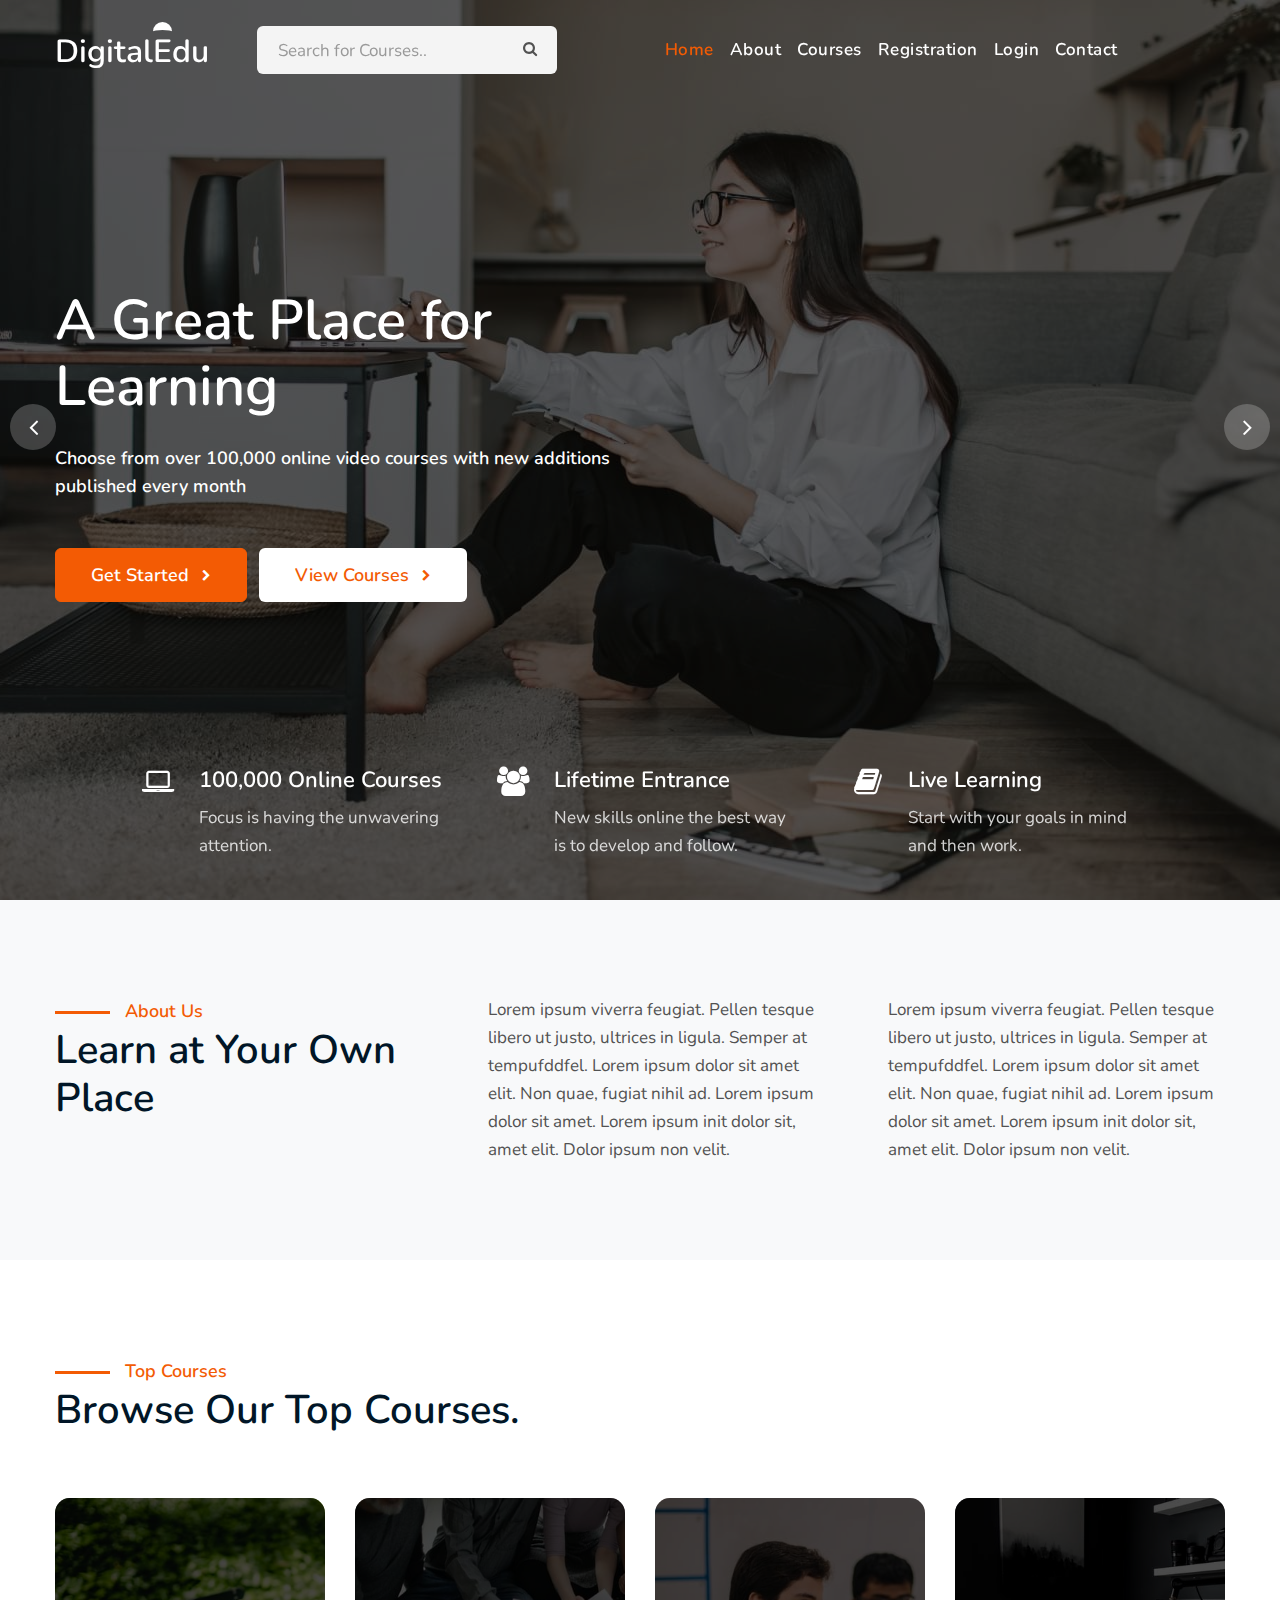
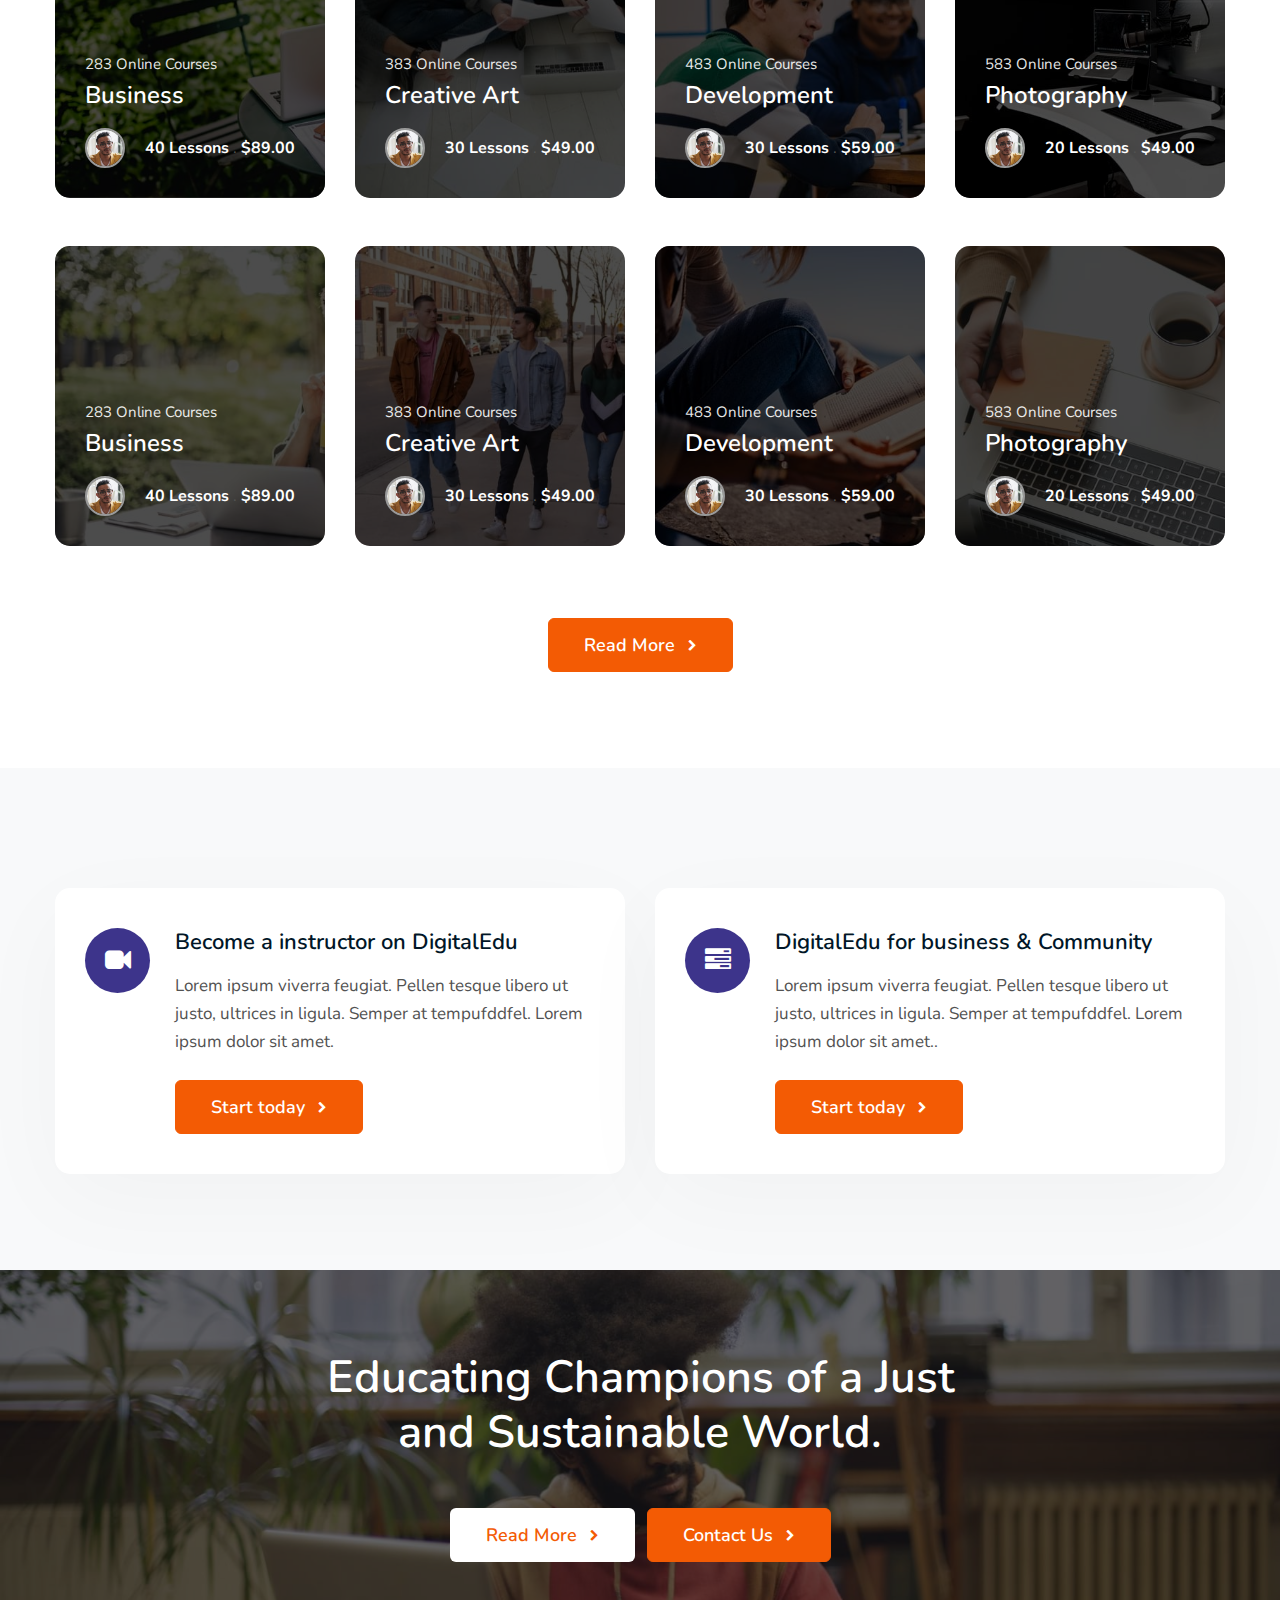
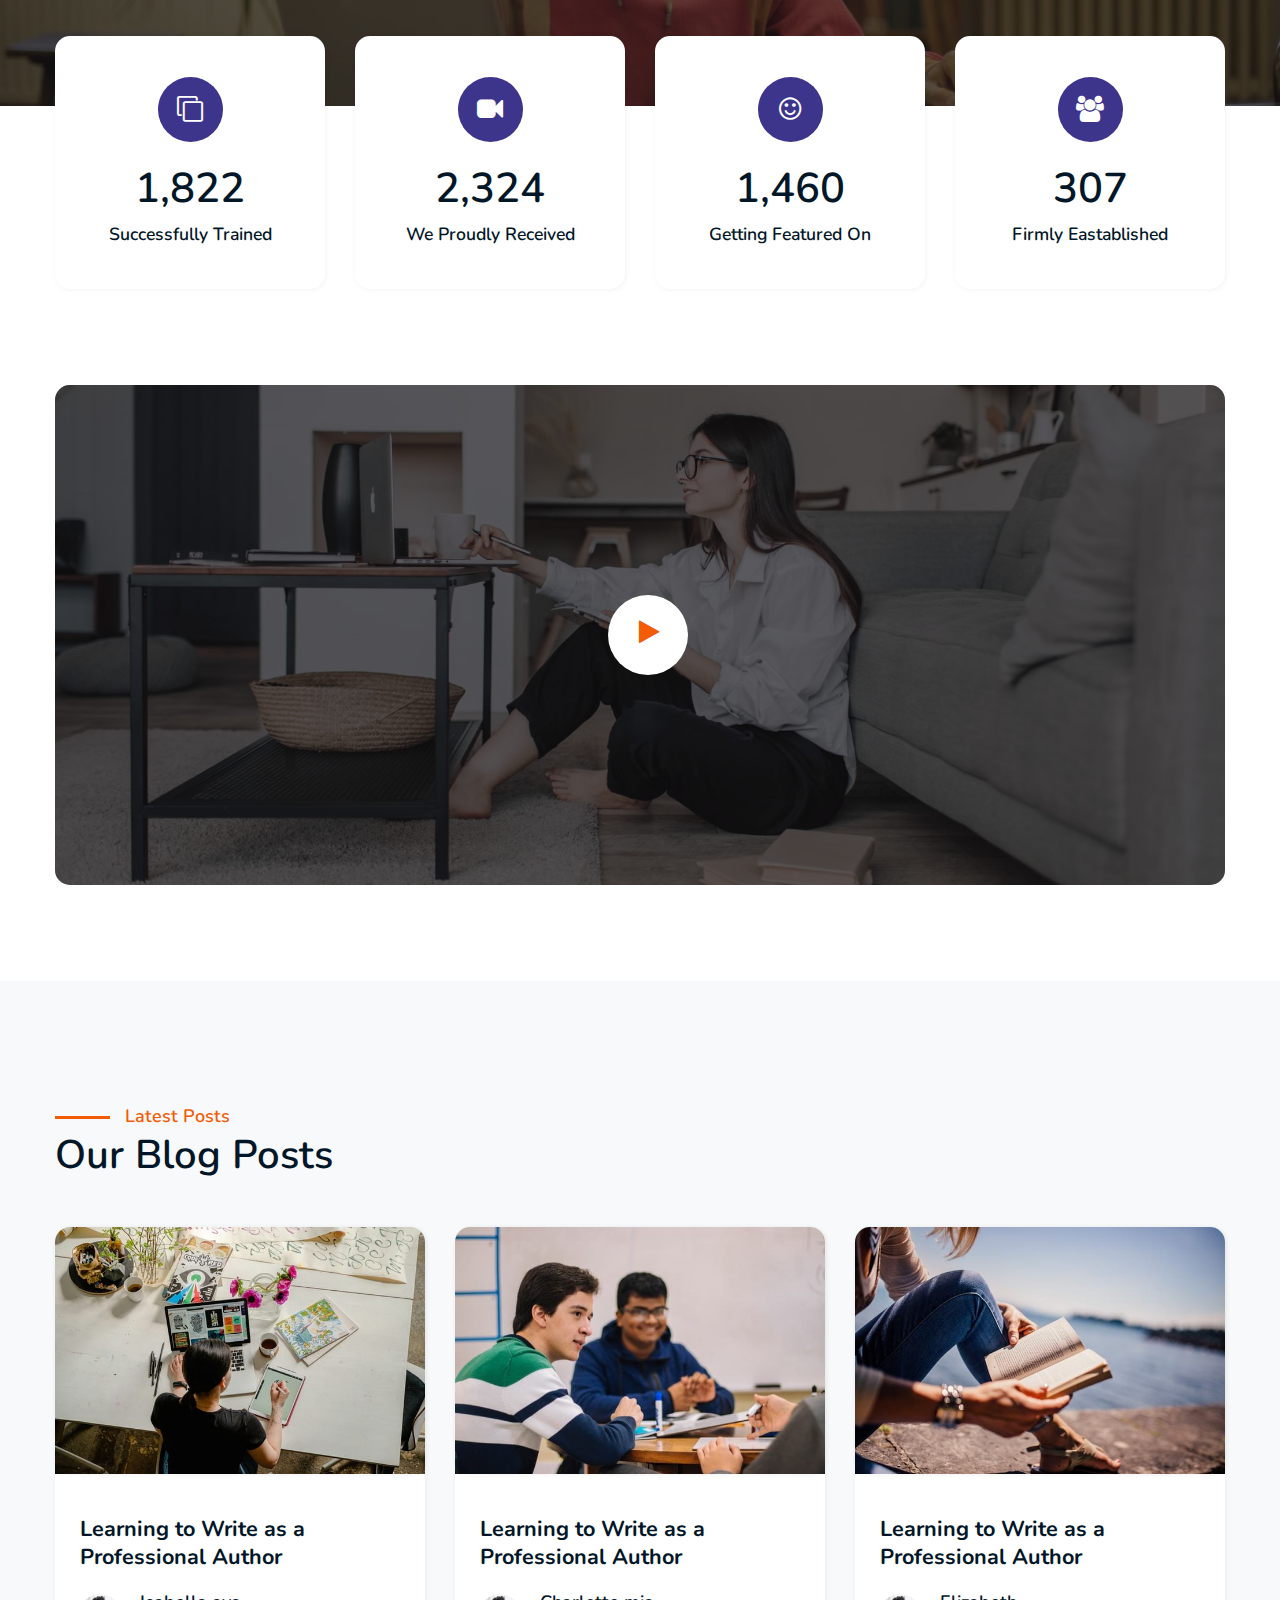
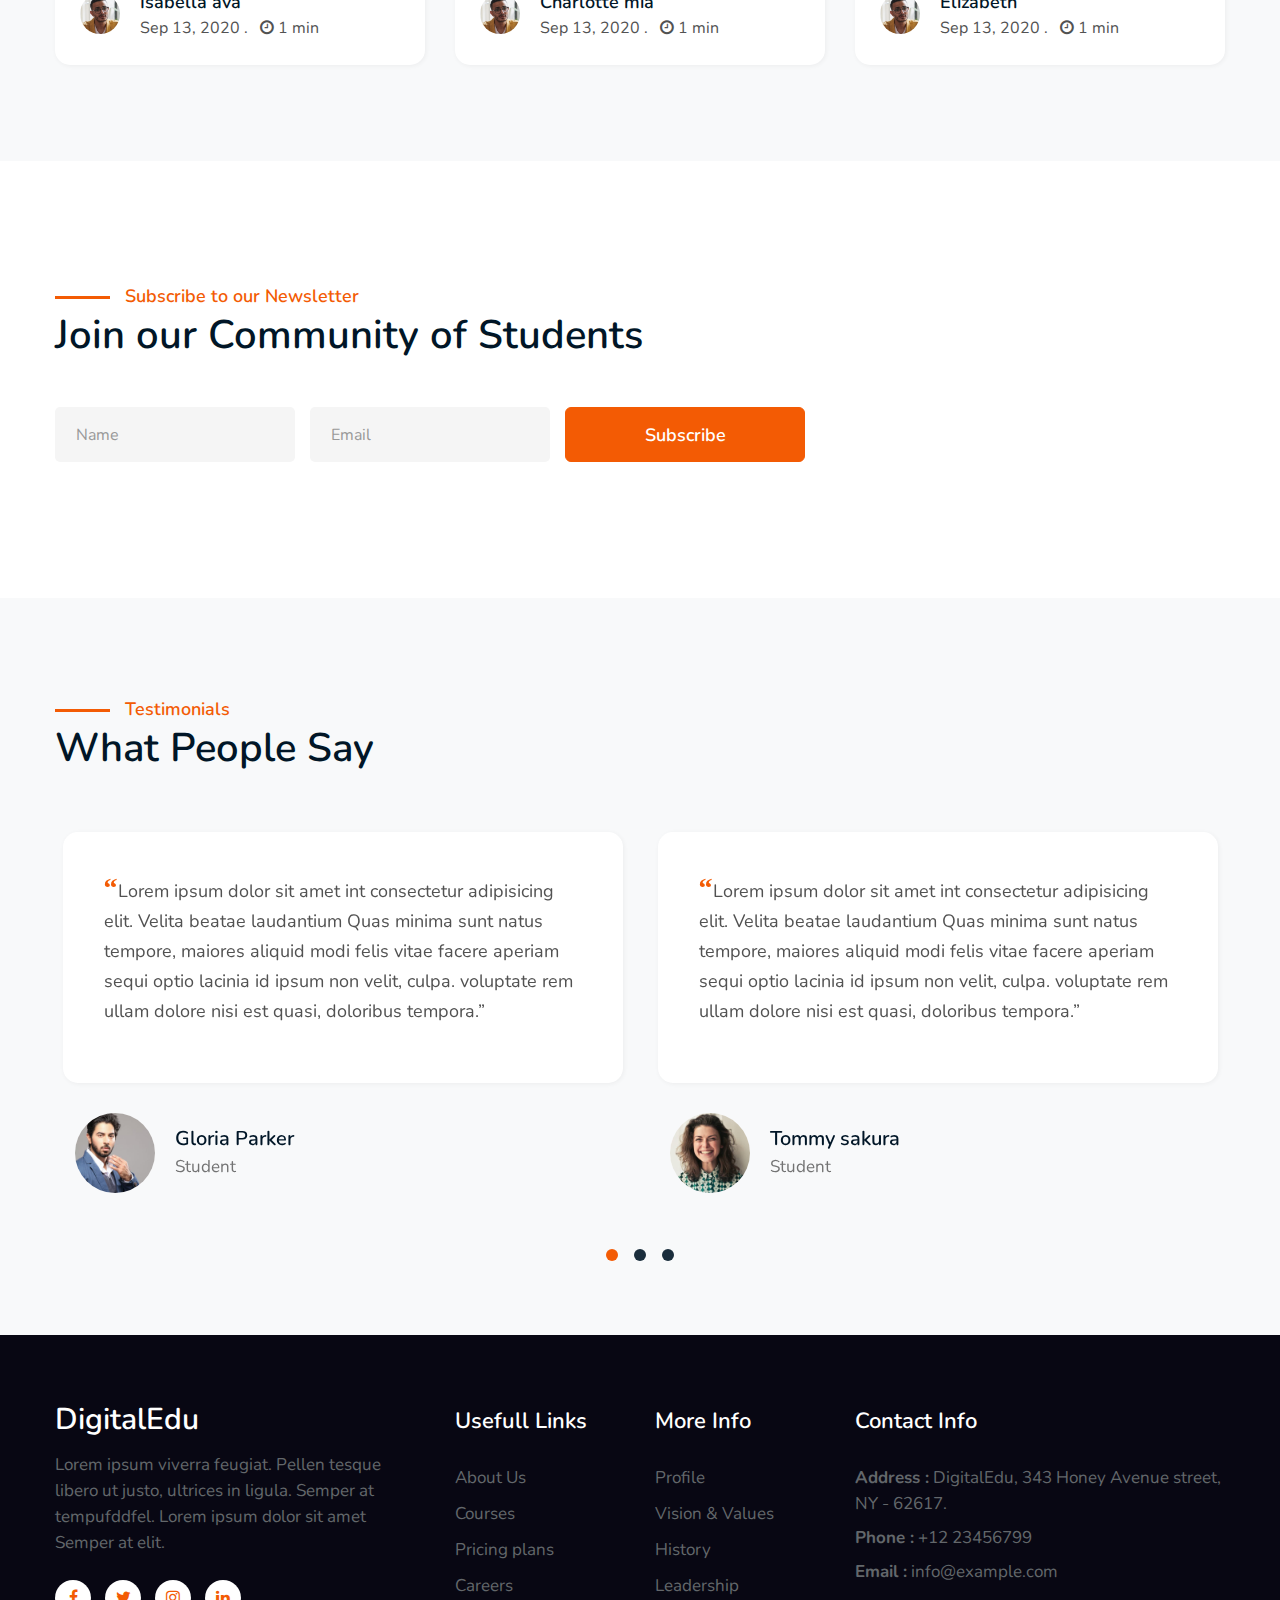
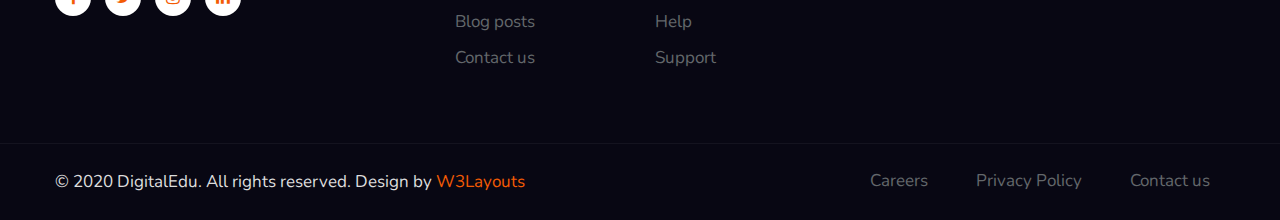
==== User/index.html @ 2fbc188b "Not fully Completed" ====
<!--
Author: W3layouts
Author URL: http://w3layouts.com
-->
<!doctype html>
<html lang="en">

<head>
    <!-- Required meta tags -->
    <meta charset="utf-8">
    <meta name="viewport" content="width=device-width, initial-scale=1, shrink-to-fit=no">
    <title>DigitalEdu an Education Category Bootstrap Responsive Website Template - Home : W3Layouts</title>
    <!--/google-fonts-->
    <link href="//fonts.googleapis.com/css2?family=Nunito:ital,wght@0,400;0,600;0,700;1,400&display=swap"
        rel="stylesheet">
    <!--//google-fonts-->
    <!-- Template CSS -->
    <link rel="stylesheet" href="assets/css/style-starter.css">

</head>

<body>
    <!--header-->
    <header id="site-header" class="fixed-top">
        <div class="container">
            <nav class="navbar navbar-expand-lg navbar-dark stroke">
                <h1><a class="navbar-brand" href="index.html">
                        Digital<span class="sub-log">E</span>du
                    </a></h1>
                <!-- if logo is image enable this   
      <a class="navbar-brand" href="#index.html">
          <img src="image-path" alt="Your logo" title="Your logo" style="height:35px;" />
      </a> -->
                <button class="navbar-toggler  collapsed bg-gradient" type="button" data-toggle="collapse"
                    data-target="#navbarTogglerDemo02" aria-controls="navbarTogglerDemo02" aria-expanded="false"
                    aria-label="Toggle navigation">
                    <span class="navbar-toggler-icon fa icon-expand fa-bars"></span>
                    <span class="navbar-toggler-icon fa icon-close fa-times"></span>
                    </span>
                </button>

                <div class="collapse navbar-collapse" id="navbarTogglerDemo02">
                    <nav class="mr-auto ml-lg-5">
                        <div class="search-bar">
                            <form class="search">
                                <input type="search" class="search__input" name="search"
                                    placeholder="Search for Courses.." onload="equalWidth()" required>
                                <span class="fa fa-search search__icon"></span>
                            </form>
                        </div>
                    </nav>
                    <ul class="navbar-nav mr-auto">
                        <li class="nav-item active">
                            <a class="nav-link" href="index.html">Home <span class="sr-only">(current)</span></a>
                        </li>
                        <li class="nav-item">
                            <a class="nav-link" href="about.html">About</a>
                        </li>
                        <li class="nav-item">
                            <a class="nav-link" href="services.html">Courses</a>
                        </li>
                        <li class="nav-item">
                            <a class="nav-link" href="./registration.html">Registration</a>
                        </li>
                        <li class="nav-item">
                            <a class="nav-link" href="./login.html">Login</a>
                        </li>
                        <li class="nav-item">
                            <a class="nav-link" href="contact.html">Contact</a>
                        </li>
                    </ul>
                </div>
                <!-- toggle switch for light and dark theme -->

                <!-- <div class="mobile-position">
                    <nav class="navigation">
                        <div class="theme-switch-wrapper">
                            <label class="theme-switch" for="checkbox">
                                <input type="checkbox" id="checkbox">
                                <div class="mode-container py-1">
                                    <i class="gg-sun"></i>
                                    <i class="gg-moon"></i>
                                </div>
                            </label>
                        </div>
                    </nav>
                </div> -->
                <!-- //toggle switch for light and dark theme -->
            </nav>
        </div>
    </header>
    <!--/header-->
    <!-- main-slider -->
    <section class="w3l-main-slider" id="home">
        <div class="companies20-content">
            <div class="owl-one owl-carousel owl-theme">
                <div class="item">
                    <li>
                        <div class="slider-info banner-view bg bg2">
                            <div class="banner-info">
                                <div class="container">
                                    <div class="banner-info-bg">
                                        <h5>A Great Place for Learning</h5>
                                        <p class="mt-4 pr-lg-4">Choose from over 100,000 online video courses with new
                                            additions published every month</p>
                                        <a class="btn btn-style btn-primary mt-xl-5 mt-4 mr-2" href="about.html"> Get
                                            Started <span class="fa fa-chevron-right ml-2"
                                                aria-hidden="true"></span></a>
                                        <a class="btn btn-style btn-white mt-xl-5 mt-4" href="services.html"> View
                                            Courses <span class="fa fa-chevron-right ml-2"
                                                aria-hidden="true"></span></a>
                                    </div>
                                </div>
                            </div>
                        </div>
                    </li>
                </div>
                <div class="item">
                    <li>
                        <div class="slider-info  banner-view banner-top1 bg bg2">
                            <div class="banner-info">
                                <div class="container">
                                    <div class="banner-info-bg">
                                        <h5>Learning to Love, Loving to Learn</h5>
                                        <p class="mt-4 pr-lg-4">Choose from over 100,000 online video courses with new
                                            additions published every month</p>
                                        <a class="btn btn-style btn-primary mt-xl-5 mt-4 mr-2" href="about.html"> Get
                                            Started <span class="fa fa-chevron-right ml-2"
                                                aria-hidden="true"></span></a>
                                        <a class="btn btn-style btn-white mt-xl-5 mt-4" href="services.html"> View
                                            Courses <span class="fa fa-chevron-right ml-2"
                                                aria-hidden="true"></span></a>
                                    </div>
                                </div>
                            </div>
                        </div>
                    </li>
                </div>
                <div class="item">
                    <li>
                        <div class="slider-info banner-view banner-top2 bg bg2">
                            <div class="banner-info">
                                <div class="container">
                                    <div class="banner-info-bg">
                                        <h5>A Great Place for Learning</h5>
                                        <p class="mt-4 pr-lg-4">Choose from over 100,000 online video courses with new
                                            additions published every month </p>
                                        <a class="btn btn-style btn-primary mt-xl-5 mt-4 mr-2" href="about.html"> Get
                                            Started <span class="fa fa-chevron-right ml-2"
                                                aria-hidden="true"></span></a>
                                        <a class="btn btn-style btn-white mt-xl-5 mt-4" href="services.html"> View
                                            Courses <span class="fa fa-chevron-right ml-2"
                                                aria-hidden="true"></span></a>
                                    </div>
                                </div>
                            </div>
                        </div>
                    </li>
                </div>
                <div class="item">
                    <li>
                        <div class="slider-info banner-view banner-top3 bg bg2">
                            <div class="banner-info">
                                <div class="container">
                                    <div class="banner-info-bg">
                                        <h5>Learning to Love, Loving to Learn</h5>
                                        <p class="mt-4 pr-lg-4">Lorem ipsum dolor sit amet consectetur adipisicing elit.
                                            Velit
                                            quisquam, doloremque placeat aut numquam ipsam. </p>
                                        <a class="btn btn-style btn-primary mt-xl-5 mt-4 mr-2" href="about.html"> Get
                                            Started <span class="fa fa-chevron-right ml-2"
                                                aria-hidden="true"></span></a>
                                        <a class="btn btn-style btn-white mt-xl-5 mt-4" href="services.html"> View
                                            Courses <span class="fa fa-chevron-right ml-2"
                                                aria-hidden="true"></span></a>
                                    </div>
                                </div>
                            </div>
                        </div>
                    </li>
                </div>
            </div>
            <div class="w3l-banner-grids">
                <div class="bangrids-inn">
                    <div class="banhny-grid-1">
                        <div class="banhny-grid-icon">
                            <span class="fa fa-laptop"></span>
                        </div>
                        <div class="banhny-grid-right-info">
                            <h6><a href="#url">100,000 online courses</a></h6>
                            <p>Focus is having the unwavering attention.</p>
                        </div>
                    </div>
                    <div class="banhny-grid-1">
                        <div class="banhny-grid-icon">

                            <span class="fa fa-users"></span>

                        </div>
                        <div class="banhny-grid-right-info">
                            <h6><a href="#url">Lifetime entrance</a></h6>
                            <p>New skills online the best way is to develop and follow.</p>
                        </div>
                    </div>
                    <div class="banhny-grid-1">
                        <div class="banhny-grid-icon">
                            <span class="fa fa-book"></span>
                        </div>
                        <div class="banhny-grid-right-info">
                            <h6><a href="#url">Live learning</a></h6>
                            <p>Start with your goals in mind and then work.</p>
                        </div>
                    </div>
                </div>
            </div>

        </div>
    </section>
    <!-- /main-slider -->
    <!-- //banner section -->
    <!-- /content-1-->
    <div class="content-1 py-5">
        <div class="container py-md-5">
            <div class="row content-1-grids">
                <div class="col-lg-4 content-1-left forms-25-info">
                    <div class="header-title">
                        <span class="sub-title">About Us</span>
                        <h3 class="hny-title">Learn at Your Own Place</h3>
                     
                    </div>
                </div>
                <div class="col-lg-4 content-1-right pl-lg-5 mt-lg-0 mt-4">
                    <p class="">Lorem ipsum viverra feugiat. Pellen tesque libero ut justo,
                        ultrices in ligula. Semper at tempufddfel. Lorem ipsum dolor sit amet
                        elit. Non quae, fugiat nihil ad. Lorem ipsum dolor sit amet. Lorem ipsum init
                        dolor sit, amet elit. Dolor ipsum non velit.
                    </p>
                </div>
                <div class="col-lg-4 content-1-right pl-lg-5 mt-lg-0 mt-4">
                    <p class="">Lorem ipsum viverra feugiat. Pellen tesque libero ut justo,
                        ultrices in ligula. Semper at tempufddfel. Lorem ipsum dolor sit amet
                        elit. Non quae, fugiat nihil ad. Lorem ipsum dolor sit amet. Lorem ipsum init
                        dolor sit, amet elit. Dolor ipsum non velit.
                    </p>
                </div>
            </div>
        </div>
    </div>
    <!-- //content-1-->
    <!--/courses-->
    <div class="w3l-homeblog py-5" id="homeblog">
        <div class="container py-lg-5 py-md-4">
            <div class="header-title mb-3">
                <span class="sub-title">Top Courses</span>
                <h3 class="hny-title text-left">Browse Our Top Courses.</h3>
            </div>
            <div class="row top-pics ">
                <div class="col-lg-3 col-md-6 mt-5">
                    <div class="top-pic1">
                        <div class="card-body blog-details">
                            <p class="course-sub">283 online courses</p>
                            <a href="services.html" class="blog-desc">Business
                            </a>
                            <div class="author align-items-center">
                                <img src="assets/images/admin.jpg" alt="" class="img-fluid rounded-circle">
                                <ul class="blog-meta">
                                    <ul class="blog-meta">
                                        <li class="meta-item blog-lesson">
                                            <span class="meta-value"> 40 Lessons </span>. <span
                                                class="meta-value text-bold">$89.00</span>
                                        </li>
                                    </ul>
                                </ul>
                            </div>
                        </div>
                    </div>
                </div>
                <div class="col-lg-3 col-md-6 mt-5">
                    <div class="top-pic2">
                        <div class="card-body blog-details">
                            <p class="course-sub">383 online courses</p>
                            <a href="services.html" class="blog-desc">Creative Art
                            </a>
                            <div class="author align-items-center">
                                <img src="assets/images/admin.jpg" alt="" class="img-fluid rounded-circle">
                                <ul class="blog-meta">
                                    <ul class="blog-meta">
                                        <li class="meta-item blog-lesson">
                                            <span class="meta-value"> 30 Lessons </span>. <span
                                                class="meta-value text-bold">$49.00</span>
                                        </li>
                                    </ul>
                                </ul>
                            </div>
                        </div>
                    </div>
                </div>
                <div class="col-lg-3 col-md-6 mt-5">
                    <div class="top-pic3">
                        <div class="card-body blog-details">
                            <p class="course-sub">483 online courses</p>
                            <a href="services.html" class="blog-desc">Development
                            </a>
                            <div class="author align-items-center">
                                <img src="assets/images/admin.jpg" alt="" class="img-fluid rounded-circle">
                                <ul class="blog-meta">
                                    <ul class="blog-meta">
                                        <li class="meta-item blog-lesson">
                                            <span class="meta-value"> 30 Lessons </span>. <span
                                                class="meta-value text-bold">$59.00</span>
                                        </li>
                                    </ul>
                                </ul>
                            </div>
                        </div>
                    </div>
                </div>
                <div class="col-lg-3 col-md-6 mt-5">
                    <div class="top-pic4">
                        <div class="card-body blog-details">
                            <p class="course-sub">583 online courses</p>
                            <a href="services.html" class="blog-desc">Photography
                            </a>
                            <div class="author align-items-center">
                                <img src="assets/images/admin.jpg" alt="" class="img-fluid rounded-circle">
                                <ul class="blog-meta">
                                    <li class="meta-item blog-lesson">
                                        <span class="meta-value"> 20 Lessons </span>. <span
                                            class="meta-value text-bold">$49.00</span>
                                    </li>
                                </ul>
                            </div>
                        </div>
                    </div>
                </div>
                <div class="col-lg-3 col-md-6 mt-5">
                    <div class="top-pic5">
                        <div class="card-body blog-details">
                            <p class="course-sub">283 online courses</p>
                            <a href="services.html" class="blog-desc">Business
                            </a>
                            <div class="author align-items-center">
                                <img src="assets/images/admin.jpg" alt="" class="img-fluid rounded-circle">
                                <ul class="blog-meta">
                                    <ul class="blog-meta">
                                        <li class="meta-item blog-lesson">
                                            <span class="meta-value"> 40 Lessons </span>. <span
                                                class="meta-value text-bold">$89.00</span>
                                        </li>
                                    </ul>
                                </ul>
                            </div>
                        </div>
                    </div>
                </div>
                <div class="col-lg-3 col-md-6 mt-5">
                    <div class="top-pic6">
                        <div class="card-body blog-details">
                            <p class="course-sub">383 online courses</p>
                            <a href="services.html" class="blog-desc">Creative Art
                            </a>
                            <div class="author align-items-center">
                                <img src="assets/images/admin.jpg" alt="" class="img-fluid rounded-circle">
                                <ul class="blog-meta">
                                    <ul class="blog-meta">
                                        <li class="meta-item blog-lesson">
                                            <span class="meta-value"> 30 Lessons </span>. <span
                                                class="meta-value text-bold">$49.00</span>
                                        </li>
                                    </ul>
                                </ul>
                            </div>
                        </div>
                    </div>
                </div>
                <div class="col-lg-3 col-md-6 mt-5">
                    <div class="top-pic7">
                        <div class="card-body blog-details">
                            <p class="course-sub">483 online courses</p>
                            <a href="services.html" class="blog-desc">Development
                            </a>
                            <div class="author align-items-center">
                                <img src="assets/images/admin.jpg" alt="" class="img-fluid rounded-circle">
                                <ul class="blog-meta">
                                    <ul class="blog-meta">
                                        <li class="meta-item blog-lesson">
                                            <span class="meta-value"> 30 Lessons </span>. <span
                                                class="meta-value text-bold">$59.00</span>
                                        </li>
                                    </ul>
                                </ul>
                            </div>
                        </div>
                    </div>
                </div>
                <div class="col-lg-3 col-md-6 mt-5">
                    <div class="top-pic8">
                        <div class="card-body blog-details">
                            <p class="course-sub">583 online courses</p>
                            <a href="services.html" class="blog-desc">Photography
                            </a>
                            <div class="author align-items-center">
                                <img src="assets/images/admin.jpg" alt="" class="img-fluid rounded-circle">
                                <ul class="blog-meta">
                                    <li class="meta-item blog-lesson">
                                        <span class="meta-value"> 20 Lessons </span>. <span
                                            class="meta-value text-bold">$49.00</span>
                                    </li>
                                </ul>
                            </div>
                        </div>
                    </div>
                </div>
                <div class="readhny-btm text-center mx-auto mt-md-4">
                    <a class="btn btn-primary btn-style mt-md-5 mt-4" href="about.html">Read More <span
                            class="fa fa-chevron-right ml-2" aria-hidden="true"></span></a>
                </div>
            </div>
        </div>
    </div>
    <!--//courses-->
    <section class="w3l-bottom-grids-6 py-5" id="features">
        <div class="container py-lg-5 py-md-4">
            <div class="grids-area-hny main-cont-wthree-fea row">
                <!-- /feature-left-->
                <div class="col-md-6 grids-feature mt-4">
                    <div class="area-box">
                        <div class="row">
                            <div class="col-sm-2 icon">
                                <span class="fa fa-video-camera"></span>
                            </div>
                            <div class="col-sm-10 area-box-info">
                                <h4><a href="#feature" class="title-head">Become a instructor on DigitalEdu</a></h4>
                                <p class="mt-3">Lorem ipsum viverra feugiat. Pellen tesque libero ut justo, ultrices in ligula. Semper at tempufddfel. Lorem ipsum dolor sit amet.</p>
                                <a class="btn btn-primary btn-style mt-4" href="about.html">Start today <span class="fa fa-chevron-right ml-2" aria-hidden="true"></span></a>
                            </div>
                        </div>
                    </div>
                </div>
                <div class="col-md-6 grids-feature mt-4">
                    <div class="area-box">
                        <div class="row">
                            <div class="col-sm-2 icon">
                                <span class="fa fa-tasks"></span>
                            </div>
                            <div class="col-sm-10 area-box-info">
                                <h4><a href="#feature" class="title-head">DigitalEdu for business & Community</a></h4>
                                <p class="mt-3">Lorem ipsum viverra feugiat. Pellen tesque libero ut justo, ultrices in ligula. Semper at tempufddfel. Lorem ipsum dolor sit amet..</p>
                                <a class="btn btn-primary btn-style mt-4" href="about.html">Start today <span class="fa fa-chevron-right ml-2" aria-hidden="true"></span></a>
                            </div>
                        </div>
                    </div>
                </div>
            </div>
        </div>
    </section>
    <!-- //bottom-grids-->

    <!-- middle -->
    <div class="middle py-5">
        <div class="container pt-lg-2 pb-lg-4 py-4">
            <div class="welcome-left text-center py-lg-4">
                <h3 class="hny-title">Educating Champions of a Just and Sustainable World.</h3>
                <div class="middle-buttons pb-5">
                    <a href="about.html" class="btn btn-style btn-white mt-sm-5 mt-4 mr-2">Read More <span
                            class="fa fa-chevron-right ml-2" aria-hidden="true"></span></a>
                    <a href="contact.html" class="btn btn-style btn-primary mt-sm-5 mt-4">Contact Us <span
                            class="fa fa-chevron-right ml-2" aria-hidden="true"></span></a>
                </div>
            </div>
        </div>
    </div>
    <!-- //middle -->
    <!-- stats -->
    <section class="w3_stats py-lg-0 py-5" id="stats">
        <div class="container">
            <div class="w3-stats">
                <div class="row">
                    <div class="col-md-3 col-6 mt-md-0 mt-5">
                        <div class="counter">
                            <span class="fa fa-clone"></span>
                            <div class="timer count-title count-number mt-3" data-to="15100" data-speed="1500"></div>
                            <p class="count-text">Successfully Trained</p>
                        </div>
                    </div>
                    <div class="col-md-3 col-6 mt-md-0 mt-5">
                        <div class="counter">
                            <span class="fa fa-video-camera"></span>
                            <div class="timer count-title count-number mt-3" data-to="19256" data-speed="1500"></div>
                            <p class="count-text ">We Proudly Received</p>
                        </div>
                    </div>
                    <div class="col-md-3 col-6 mt-md-0 mt-5">
                        <div class="counter">
                            <span class="fa fa-smile-o"></span>
                            <div class="timer count-title count-number mt-3" data-to="12100" data-speed="1500"></div>
                            <p class="count-text">Getting Featured On</p>
                        </div>
                    </div>
                    <div class="col-md-3 col-6 mt-md-0 mt-5">
                        <div class="counter">
                            <span class="fa fa-users"></span>
                            <div class="timer count-title count-number mt-3" data-to="2560" data-speed="1500"></div>
                            <p class="count-text">Firmly Eastablished</p>
                        </div>
                    </div>
                </div>
            </div>
        </div>
    </section>
    <!-- //stats -->
    <!-- home page video popup section -->
<section class="w3l-videohny" id="video">
    <div class="new-block py-5">
        <div class="container py-lg-5">
                <div class="history-info position-relative">
                        <!--//video-->
                        <a href="#small-dialog" class="popup-with-zoom-anim play-view text-center pl-3">
                            <span class="video-play-icon">
                                <span class="fa fa-play"></span>
                            </span>
                        </a>

                        <!-- dialog itself, mfp-hide class is required to make dialog hidden -->
                        <div id="small-dialog" class="zoom-anim-dialog mfp-hide">
                            <iframe src="https://player.vimeo.com/video/18212142" frameborder="0"
                                allow="autoplay; fullscreen" allowfullscreen></iframe>
                        </div>
                        <!--//video-->
                    </div>

                <!-- dialog itself, mfp-hide class is required to make dialog hidden -->
                <div id="small-dialog" class="zoom-anim-dialog mfp-hide">
                    <iframe src="https://player.vimeo.com/video/18212142" frameborder="0"
                                allow="autoplay; fullscreen" allowfullscreen></iframe>
                </div>
            </div>
    </div>
</section>
<!-- //home page video popup section -->
    <!--/blog-post-->
    <section class="w3l-blogpost-content py-5">
        <div class="container py-md-5">
            <div class="header-title mb-md-5 mt-4">
                <span class="sub-title">Latest Posts</span>
                <h3 class="hny-title text-left">Our Blog Posts</h3>
            </div>
            <div class="row">
                <div class="col-lg-4 col-md-6 item">
                    <div class="card">
                        <div class="card-header p-0 position-relative">
                            <a href="blog-single.html">
                                <img class="card-img-bottom d-block radius-image-full" src="assets/images/ab8.jpg" alt="Card image cap">
                            </a>
                        </div>
                        <div class="card-body blog-details">
                            <a href="blog-single.html" class="blog-desc">Learning to Write as a Professional Author
                            </a>
                            <div class="author align-items-center">
                                <img src="assets/images/admin.jpg" alt="" class="img-fluid rounded-circle">
                                <ul class="blog-meta">
                                    <li>
                                        <a href="#">Isabella ava</a> 
                                    </li>
                                    <li class="meta-item blog-lesson">
                                        <span class="meta-value"> Sep 13, 2020 </span>. <span class="meta-value ml-2"><span class="fa fa-clock-o"></span> 1 min</span>
                                    </li>
                                </ul>
                            </div>
                        </div>
                    </div>
                </div>
                <div class="col-lg-4 col-md-6 mt-md-0 mt-4">
                    <div class="card">
                        <div class="card-header p-0 position-relative">
                            <a href="blog-single.html">
                                <img class="card-img-bottom d-block radius-image-full" src="assets/images/ab2.jpg" alt="Card image cap">
                            </a>
                        </div>
                        <div class="card-body blog-details">
                            <a href="blog-single.html" class="blog-desc">Learning to Write as a Professional Author</a>
                            <div class="author align-items-center">
                                <img src="assets/images/admin.jpg" alt="" class="img-fluid rounded-circle">
                                <ul class="blog-meta">
                                    <li>
                                        <a href="#">Charlotte mia</a> 
                                    </li>
                                    <li class="meta-item blog-lesson">
                                        <span class="meta-value"> Sep 13, 2020 </span>. <span class="meta-value ml-2"><span class="fa fa-clock-o"></span> 1 min</span>
                                    </li>
                                </ul>
                            </div>
                        </div>
                    </div>
                </div>
                <div class="col-lg-4 col-md-6 mt-md-0 mt-4">
                    <div class="card">
                        <div class="card-header p-0 position-relative">
                            <a href="blog-single.html">
                                <img class="card-img-bottom d-block radius-image-full" src="assets/images/ab6.jpg" alt="Card image cap">
                            </a>
                        </div>
                        <div class="card-body blog-details">
                            <a href="blog-single.html" class="blog-desc">Learning to Write as a Professional Author
                            </a>
                            <div class="author align-items-center">
                                <img src="assets/images/admin.jpg" alt="" class="img-fluid rounded-circle">
                                <ul class="blog-meta">
                                    <li>
                                        <a href="#">Elizabeth</a> 
                                    </li>
                                    <li class="meta-item blog-lesson">
                                        <span class="meta-value"> Sep 13, 2020 </span>. <span class="meta-value ml-2"><span class="fa fa-clock-o"></span> 1 min</span>
                                    </li>
                                </ul>
                            </div>
                        </div>
                    </div>
                </div>
            </div>
        </div>
    </section>
    <!--//blog-posts-->
    <!--/w3l-newsletter-->
    <section class="w3l-newsletter">
        <!-- /form-25-section -->
        <div class="form-25-main py-5">
            <div class="container py-lg-5">
                <div class="forms-25-info">

                    <div class="header-title mb-md-5 mt-4">
                        <span class="sub-title">Subscribe to our Newsletter</span>
                        <h3 class="hny-title text-left">Join our Community of Students</h3>
                    </div>
                    <form action="#" method="post" class="signin-form mt-4 mb-2">
                        <div class="forms-gds">
                            <input type="text" name="" placeholder="Name" required />
                            <input type="email" name="" placeholder="Email" required />
                            <button class="btn btn-style btn-primary">Subscribe</button>
                        </div>
                    </form>
                </div>
            </div>
        </div>
    </section>
    <!--//w3l-newsletter-->
    <!-- testimonials -->
    <section class="w3l-clients-1" id="testimonials">
        <!-- /grids -->
        <div class="cusrtomer-layout py-5">
            <div class="container py-lg-5 py-md-4">
                <div class="header-title mb-md-5 mb-4">
                    <span class="sub-title">Testimonials</span>
                    <h3 class="hny-title text-left">What People Say</h3>
                </div>
                <!-- /grids -->
                <div class="testimonial-row">
                    <div id="owl-demo1" class="owl-two owl-carousel owl-theme mb-md-3 mb-sm-5 mb-4">
                        <div class="item">
                            <div class="testimonial-content">
                                <div class="testimonial">
                                    <blockquote>
                                        <q>Lorem ipsum dolor sit amet int consectetur adipisicing elit. Velita beatae
                                            laudantium Quas minima sunt natus tempore, maiores aliquid modi felis vitae
                                            facere aperiam sequi optio lacinia id ipsum non velit, culpa.
                                            voluptate rem ullam dolore nisi est quasi, doloribus tempora.</q>
                                    </blockquote>
                                </div>
                                <div class="testi-des">
                                    <div class="test-img">
                                        <img src="assets/images/team1.jpg" class="img-fluid" alt="client-img">
                                    </div>
                                    <div class="peopl align-self">
                                        <h4>Gloria Parker</h4>
                                        <p class="indentity">Student </p>
                                    </div>
                                </div>
                            </div>
                        </div>
                        <div class="item">
                            <div class="testimonial-content">
                                <div class="testimonial">
                                    <blockquote>
                                        <q>Lorem ipsum dolor sit amet int consectetur adipisicing elit. Velita beatae
                                            laudantium Quas minima sunt natus tempore, maiores aliquid modi felis vitae
                                            facere aperiam sequi optio lacinia id ipsum non velit, culpa.
                                            voluptate rem ullam dolore nisi est quasi, doloribus tempora.</q>
                                    </blockquote>
                                </div>
                                <div class="testi-des">
                                    <div class="test-img"><img src="assets/images/team2.jpg" class="img-fluid"
                                        alt="client-img">
                                </div>
                                    <div class="peopl align-self">
                                        <h4>Tommy sakura</h4>
                                        <p class="indentity">Student </p>
                                    </div>
                                </div>
                            </div>
                        </div>
                        <div class="item">
                            <div class="testimonial-content">
                                <div class="testimonial">
                                   
                                    <blockquote>
                                        <q>Lorem ipsum dolor sit amet int consectetur adipisicing elit. Velita beatae
                                            laudantium Quas minima sunt natus tempore, maiores aliquid modi felis vitae
                                            facere aperiam sequi optio lacinia id ipsum non velit, culpa.
                                            voluptate rem ullam dolore nisi est quasi, doloribus tempora.</q>
                                    </blockquote>
                                   
                                </div>
                                <div class="testi-des">
                                    <div class="test-img"><img src="assets/images/team3.jpg" class="img-fluid"
                                        alt="client-img">
                                    </div>
                                    <div class="peopl align-self">
                                        <h4>Bruce Bailey </h4>
                                        <p class="indentity">Student </p>
                                    </div>
                                </div>
                            </div>
                        </div>
                        <div class="item">
                            <div class="testimonial-content">
                                <div class="testimonial">
                                    <blockquote>
                                        <q>Lorem ipsum dolor sit amet int consectetur adipisicing elit. Velita beatae
                                            laudantium Quas minima sunt natus tempore, maiores aliquid modi felis vitae
                                            facere aperiam sequi optio lacinia id ipsum non velit, culpa.
                                            voluptate rem ullam dolore nisi est quasi, doloribus tempora.</q>
                                    </blockquote>
                                  
                                </div>
                                <div class="testi-des">
                                    <div class="test-img"><img src="assets/images/team3.jpg" class="img-fluid"
                                        alt="client-img">
                                    </div>
                                    <div class="peopl align-self">
                                        <h4>Ruth Edwards</h4>
                                        <p class="indentity">Student </p>
                                    </div>
                                </div>
                            </div>
                        </div>
                        <div class="item">
                            <div class="testimonial-content">
                                <div class="testimonial">
                                    <blockquote>
                                        <q>Lorem ipsum dolor sit amet int consectetur adipisicing elit. Velita beatae
                                            laudantium Quas minima sunt natus tempore, maiores aliquid modi felis vitae
                                            facere aperiam sequi optio lacinia id ipsum non velit, culpa.
                                            voluptate rem ullam dolore nisi est quasi, doloribus tempora.</q>
                                    </blockquote>
                                </div>
                                <div class="testi-des">
                                    <div class="test-img">
                                        <img src="assets/images/team1.jpg" class="img-fluid" alt="client-img">
                                    </div>
                                    <div class="peopl align-self">
                                        <h4>Gloria Parker</h4>
                                        <p class="indentity">Student </p>
                                    </div>
                                </div>
                            </div>
                        </div>
                        <div class="item">
                            <div class="testimonial-content">
                                <div class="testimonial">
                                    <blockquote>
                                        <q>Lorem ipsum dolor sit amet int consectetur adipisicing elit. Velita beatae
                                            laudantium Quas minima sunt natus tempore, maiores aliquid modi felis vitae
                                            facere aperiam sequi optio lacinia id ipsum non velit, culpa.
                                            voluptate rem ullam dolore nisi est quasi, doloribus tempora.</q>
                                    </blockquote>
                                </div>
                                <div class="testi-des">
                                    <div class="test-img"><img src="assets/images/team2.jpg" class="img-fluid"
                                        alt="client-img">
                                </div>
                                    <div class="peopl align-self">
                                        <h4>Tommy sakura</h4>
                                        <p class="indentity">Student </p>
                                    </div>
                                </div>
                            </div>
                        </div>
                    </div>
                </div>
            </div>
            <!-- /grids -->
        </div>
        <!-- //grids -->
    </section>
    <!-- //testimonials -->

    <!-- footer -->
    <section class="w3l-footer-29-main">
        <div class="footer-29 py-5">
            <div class="container py-lg-4">
                <div class="row footer-top-29">
                    <div class="col-lg-4 col-md-6 col-sm-7 footer-list-29 footer-1 pr-lg-5">
                        <div class="footer-logo mb-3">
                            <a class="navbar-brand" href="index.html">DigitalEdu</a>
                        </div>
                        <p>Lorem ipsum viverra feugiat. Pellen tesque libero ut justo, ultrices in ligula. Semper at
                            tempufddfel. Lorem ipsum dolor sit amet Semper at elit.</p>
                        <div class="main-social-footer-29 mt-4">
                            <a href="#facebook" class="facebook"><span class="fa fa-facebook"></span></a>
                            <a href="#twitter" class="twitter"><span class="fa fa-twitter"></span></a>
                            <a href="#instagram" class="instagram"><span class="fa fa-instagram"></span></a>
                            <a href="#linkedin" class="linkedin"><span class="fa fa-linkedin"></span></a>
                        </div>
                    </div>
                    <div class="col-lg-2 col-md-6 col-sm-5 col-6 footer-list-29 footer-2 mt-sm-0 mt-5">

                        <ul>
                            <h6 class="footer-title-29">Usefull Links</h6>
                            <li><a href="about.html">About Us</a></li>
                            <li><a href="services.html">Courses</a></li>
                            <li><a href="#pricing"> Pricing plans</a></li>
                            <li><a href="#careers"> Careers</a></li>
                            <li><a href="blog.html"> Blog posts</a></li>
                            <li><a href="contact.html">Contact us</a></li>
                        </ul>
                    </div>
                    <div class="col-lg-2 col-md-6 col-sm-5 col-6 footer-list-29 footer-3 mt-lg-0 mt-5">
                        <h6 class="footer-title-29">More Info</h6>
                        <ul>
                            <li><a href="#profile">Profile</a></li>
                            <li><a href="#vision">Vision & Values</a></li>
                            <li><a href="#history">History</a></li>
                            <li><a href="#leader">Leadership</a></li>
                            <li><a href="#help">Help</a></li>
                            <li><a href="#support"> Support</a></li>
                        </ul>

                    </div>
                    <div class="col-lg-4 col-md-6 col-sm-7 footer-list-29 footer-4 mt-lg-0 mt-5">
                        <h6 class="footer-title-29">Contact Info </h6>
                        <p><strong>Address :</strong> DigitalEdu, 343 Honey Avenue street, NY - 62617.</p>
                        <p class="my-2"><strong>Phone :</strong> <a href="tel:+12 23456799">+12 23456799</a></p>
                        <p><strong>Email :</strong> <a href="mailto:info@example.com">info@example.com</a></p>
                    </div>
                </div>
            </div>
        </div>
    </section>
    <!-- //footer -->

    <!-- copyright -->
    <section class="w3l-copyright">
        <div class="container">
            <div class="row bottom-copies">
                <p class="col-lg-8 copy-footer-29">© 2020 DigitalEdu. All rights reserved. Design by <a
                        href="https://w3layouts.com/" target="_blank">
                        W3Layouts</a></p>

                <div class="col-lg-4 footer-list-29">
                    <ul class="d-flex text-lg-right justify-content-center mt-lg-0 mt-3">
                        <li><a href="#careers"> Careers</a></li>
                        <li class="mx-lg-5 mx-md-4 mx-3"><a href="#privacymy-lg-0 my-4">Privacy Policy</a></li>
                        <li><a href="contact.html">Contact us</a></li>
                    </ul>
                </div>

            </div>
        </div>

        <!-- move top -->
        <button onclick="topFunction()" id="movetop" title="Go to top">
            &#10548;
        </button>
        <script>
            // When the user scrolls down 20px from the top of the document, show the button
            window.onscroll = function () {
                scrollFunction()
            };

            function scrollFunction() {
                if (document.body.scrollTop > 20 || document.documentElement.scrollTop > 20) {
                    document.getElementById("movetop").style.display = "block";
                } else {
                    document.getElementById("movetop").style.display = "none";
                }
            }

            // When the user clicks on the button, scroll to the top of the document
            function topFunction() {
                document.body.scrollTop = 0;
                document.documentElement.scrollTop = 0;
            }
        </script>
        <!-- /move top -->
    </section>
    <!-- //copyright -->

    <script src="assets/js/jquery-3.3.1.min.js"></script> <!-- Common jquery plugin -->

    <script src="assets/js/theme-change.js"></script><!-- theme switch js (light and dark)-->

    <script src="assets/js/owl.carousel.js"></script>
    <!-- script for banner slider-->
    <script>
        $(document).ready(function () {
            $('.owl-one').owlCarousel({
                loop: true,
                margin: 0,
                nav: false,
                responsiveClass: true,
                autoplay: true,
                autoplayTimeout: 5000,
                autoplaySpeed: 1000,
                autoplayHoverPause: false,
                responsive: {
                    0: {
                        items: 1,
                        nav: false
                    },
                    480: {
                        items: 1,
                        nav: false
                    },
                    667: {
                        items: 1,
                        nav: true
                    },
                    1000: {
                        items: 1,
                        nav: true
                    }
                }
            })
        })
    </script>
    <!-- //script -->
    <!-- magnific popup -->
    <script src="assets/js/jquery.magnific-popup.min.js"></script>
    <script>
        $(document).ready(function () {
            $('.popup-with-zoom-anim').magnificPopup({
                type: 'inline',

                fixedContentPos: false,
                fixedBgPos: true,

                overflowY: 'auto',

                closeBtnInside: true,
                preloader: false,

                midClick: true,
                removalDelay: 300,
                mainClass: 'my-mfp-zoom-in'
            });

            $('.popup-with-move-anim').magnificPopup({
                type: 'inline',

                fixedContentPos: false,
                fixedBgPos: true,

                overflowY: 'auto',

                closeBtnInside: true,
                preloader: false,

                midClick: true,
                removalDelay: 300,
                mainClass: 'my-mfp-slide-bottom'
            });
        });
    </script>
    <!-- //magnific popup -->
    <!-- /counter-->
    <script src="assets/js/counter.js"></script>
    <!-- //counter-->
    <!-- script for tesimonials carousel slider -->
    <script>
        $(document).ready(function () {
            $("#owl-demo1").owlCarousel({
                loop: true,
                margin: 20,
                nav: false,
                responsiveClass: true,
                responsive: {
                    0: {
                        items: 1,
                        nav: false
                    },
                    1000: {
                        items:2,
                        nav: false,
                        loop:true
                    }
                }
            })
        })
    </script>
    <!-- //script for tesimonials carousel slider -->

    <!--/MENU-JS-->
    <script>
        $(window).on("scroll", function () {
            var scroll = $(window).scrollTop();

            if (scroll >= 80) {
                $("#site-header").addClass("nav-fixed");
            } else {
                $("#site-header").removeClass("nav-fixed");
            }
        });

        //Main navigation Active Class Add Remove
        $(".navbar-toggler").on("click", function () {
            $("header").toggleClass("active");
        });
        $(document).on("ready", function () {
            if ($(window).width() > 991) {
                $("header").removeClass("active");
            }
            $(window).on("resize", function () {
                if ($(window).width() > 991) {
                    $("header").removeClass("active");
                }
            });
        });
    </script>
    <!--//MENU-JS-->

    <!-- disable body scroll which navbar is in active -->
    <script>
        $(function () {
            $('.navbar-toggler').click(function () {
                $('body').toggleClass('noscroll');
            })
        });
    </script>
    <!-- //disable body scroll which navbar is in active -->

    <!--bootstrap-->
    <script src="assets/js/bootstrap.min.js"></script>
    <!-- //bootstrap-->

</body>

</html>
---- User/assets/css/style-starter.css ----
@charset "UTF-8";

/*--
Author: W3layouts
Author URL: http://w3layouts.com
--*/
/*!
 * Bootstrap v4.4.1 (https://getbootstrap.com/)
 * Copyright 2011-2019 The Bootstrap Authors
 * Copyright 2011-2019 Twitter, Inc.
 * Licensed under MIT (https://github.com/twbs/bootstrap/blob/master/LICENSE)
 */
:root {
  --blue: #007bff;
  --indigo: #6610f2;
  --purple: #6f42c1;
  --pink: #e83e8c;
  --red: #dc3545;
  --orange: #fd7e14;
  --yellow: #ffc107;
  --green: #28a745;
  --teal: #20c997;
  --cyan: #17a2b8;
  --white: #fff;
  --gray: #6c757d;
  --gray-dark: #343a40;
  --primary: #f35b04;
  --secondary: #3d348b;
  --success: #28a745;
  --info: #17a2b8;
  --warning: #ffc107;
  --danger: #dc3545;
  --light: #f8f9fa;
  --dark: #343a40;
  --breakpoint-xs: 0;
  --breakpoint-sm: 576px;
  --breakpoint-md: 768px;
  --breakpoint-lg: 992px;
  --breakpoint-xl: 1200px;
  --font-family-sans-serif: -apple-system, BlinkMacSystemFont, "Segoe UI", Roboto, "Helvetica Neue", Arial, "Noto Sans", sans-serif, "Apple Color Emoji", "Segoe UI Emoji", "Segoe UI Symbol", "Noto Color Emoji";
  --font-family-monospace: SFMono-Regular, Menlo, Monaco, Consolas, "Liberation Mono", "Courier New", monospace;
}

*,
*::before,
*::after {
  box-sizing: border-box;
}

html {
  font-family: sans-serif;
  line-height: 1.15;
  -webkit-text-size-adjust: 100%;
  -webkit-tap-highlight-color: rgba(0, 0, 0, 0);
}

article,
aside,
figcaption,
figure,
footer,
header,
hgroup,
main,
nav,
section {
  display: block;
}

body {
  margin: 0;
  font-family: -apple-system, BlinkMacSystemFont, "Segoe UI", Roboto, "Helvetica Neue", Arial, "Noto Sans", sans-serif, "Apple Color Emoji", "Segoe UI Emoji", "Segoe UI Symbol", "Noto Color Emoji";
  font-size: 1rem;
  font-weight: 400;
  line-height: 1.5;
  color: #212529;
  text-align: left;
  background-color: #fff;
}

[tabindex="-1"]:focus:not(:focus-visible) {
  outline: 0 !important;
}

hr {
  box-sizing: content-box;
  height: 0;
  overflow: visible;
}

h1,
h2,
h3,
h4,
h5,
h6 {
  margin-top: 0;
  margin-bottom: 0.5rem;
}

p {
  margin-top: 0;
  margin-bottom: 1rem;
}

abbr[title],
abbr[data-original-title] {
  text-decoration: underline;
  -webkit-text-decoration: underline dotted;
  text-decoration: underline dotted;
  cursor: help;
  border-bottom: 0;
  -webkit-text-decoration-skip-ink: none;
  text-decoration-skip-ink: none;
}

address {
  margin-bottom: 1rem;
  font-style: normal;
  line-height: inherit;
}

ol,
ul,
dl {
  margin-top: 0;
  margin-bottom: 1rem;
}

ol ol,
ul ul,
ol ul,
ul ol {
  margin-bottom: 0;
}

dt {
  font-weight: 600;
}

dd {
  margin-bottom: .5rem;
  margin-left: 0;
}

blockquote {
  margin: 0 0 1rem;
}

b,
strong {
  font-weight: bolder;
}

small {
  font-size: 80%;
}

sub,
sup {
  position: relative;
  font-size: 75%;
  line-height: 0;
  vertical-align: baseline;
}

sub {
  bottom: -.25em;
}

sup {
  top: -.5em;
}

a {
  color: #f35b04;
  text-decoration: none;
  background-color: transparent;
}

a:hover {
  color: #208c60;
  text-decoration: underline;
}

a:not([href]) {
  color: inherit;
  text-decoration: none;
}

a:not([href]):hover {
  color: inherit;
  text-decoration: none;
}

pre,
code,
kbd,
samp {
  font-family: SFMono-Regular, Menlo, Monaco, Consolas, "Liberation Mono", "Courier New", monospace;
  font-size: 1em;
}

pre {
  margin-top: 0;
  margin-bottom: 1rem;
  overflow: auto;
}

figure {
  margin: 0 0 1rem;
}

img {
  vertical-align: middle;
  border-style: none;
}

svg {
  overflow: hidden;
  vertical-align: middle;
}

table {
  border-collapse: collapse;
}

caption {
  padding-top: 0.75rem;
  padding-bottom: 0.75rem;
  color: #6c757d;
  text-align: left;
  caption-side: bottom;
}

th {
  text-align: inherit;
}

label {
  display: inline-block;
  margin-bottom: 0.5rem;
}

button {
  border-radius: 0;
}

button:focus {
  outline: 1px dotted;
  outline: 5px auto -webkit-focus-ring-color;
}

input,
button,
select,
optgroup,
textarea {
  margin: 0;
  font-family: inherit;
  font-size: inherit;
  line-height: inherit;
}

button,
input {
  overflow: visible;
}

button,
select {
  text-transform: none;
}

select {
  word-wrap: normal;
}

button,
[type="button"],
[type="reset"],
[type="submit"] {
  -webkit-appearance: button;
}

button:not(:disabled),
[type="button"]:not(:disabled),
[type="reset"]:not(:disabled),
[type="submit"]:not(:disabled) {
  cursor: pointer;
}

button::-moz-focus-inner,
[type="button"]::-moz-focus-inner,
[type="reset"]::-moz-focus-inner,
[type="submit"]::-moz-focus-inner {
  padding: 0;
  border-style: none;
}

input[type="radio"],
input[type="checkbox"] {
  box-sizing: border-box;
  padding: 0;
}

input[type="date"],
input[type="time"],
input[type="datetime-local"],
input[type="month"] {
  -webkit-appearance: listbox;
}

textarea {
  overflow: auto;
  resize: vertical;
}

fieldset {
  min-width: 0;
  padding: 0;
  margin: 0;
  border: 0;
}

legend {
  display: block;
  width: 100%;
  max-width: 100%;
  padding: 0;
  margin-bottom: .5rem;
  font-size: 1.5rem;
  line-height: inherit;
  color: inherit;
  white-space: normal;
}

@media (max-width: 1200px) {
  legend {
    font-size: calc(1.275rem + 0.3vw);
  }
}

progress {
  vertical-align: baseline;
}

[type="number"]::-webkit-inner-spin-button,
[type="number"]::-webkit-outer-spin-button {
  height: auto;
}

[type="search"] {
  outline-offset: -2px;
  -webkit-appearance: none;
}

[type="search"]::-webkit-search-decoration {
  -webkit-appearance: none;
}

::-webkit-file-upload-button {
  font: inherit;
  -webkit-appearance: button;
}

output {
  display: inline-block;
}

summary {
  display: list-item;
  cursor: pointer;
}

template {
  display: none;
}

[hidden] {
  display: none !important;
}

h1,
h2,
h3,
h4,
h5,
h6,
.h1,
.h2,
.h3,
.h4,
.h5,
.h6 {
  margin-bottom: 0.5rem;
  font-weight: 400;
  line-height: 28px;
}

h1,
.h1 {
  font-size: 2.5rem;
}

@media (max-width: 1200px) {

  h1,
  .h1 {
    font-size: calc(1.375rem + 1.5vw);
  }
}

h2,
.h2 {
  font-size: 2rem;
}

@media (max-width: 1200px) {

  h2,
  .h2 {
    font-size: calc(1.325rem + 0.9vw);
  }
}

h3,
.h3 {
  font-size: 1.75rem;
}

@media (max-width: 1200px) {

  h3,
  .h3 {
    font-size: calc(1.3rem + 0.6vw);
  }
}

h4,
.h4 {
  font-size: 1.5rem;
}

@media (max-width: 1200px) {

  h4,
  .h4 {
    font-size: calc(1.275rem + 0.3vw);
  }
}

h5,
.h5 {
  font-size: 1.25rem;
}

h6,
.h6 {
  font-size: 1rem;
}

.lead {
  font-size: 1.25rem;
  font-weight: 300;
}

.display-1 {
  font-size: 6rem;
  font-weight: 300;
  line-height: 1.2;
}

@media (max-width: 1200px) {
  .display-1 {
    font-size: calc(1.725rem + 5.7vw);
  }
}

.display-2 {
  font-size: 5.5rem;
  font-weight: 300;
  line-height: 1.2;
}

@media (max-width: 1200px) {
  .display-2 {
    font-size: calc(1.675rem + 5.1vw);
  }
}

.display-3 {
  font-size: 4.5rem;
  font-weight: 300;
  line-height: 1.2;
}

@media (max-width: 1200px) {
  .display-3 {
    font-size: calc(1.575rem + 3.9vw);
  }
}

.display-4 {
  font-size: 3.5rem;
  font-weight: 300;
  line-height: 1.2;
}

@media (max-width: 1200px) {
  .display-4 {
    font-size: calc(1.475rem + 2.7vw);
  }
}

hr {
  margin-top: 1rem;
  margin-bottom: 1rem;
  border: 0;
  border-top: 1px solid rgba(0, 0, 0, 0.1);
}

small,
.small {
  font-size: 80%;
  font-weight: 400;
}

mark,
.mark {
  padding: 0.2em;
  background-color: #fcf8e3;
}

.list-unstyled {
  padding-left: 0;
  list-style: none;
}

.list-inline {
  padding-left: 0;
  list-style: none;
}

.list-inline-item {
  display: inline-block;
}

.list-inline-item:not(:last-child) {
  margin-right: 0.5rem;
}

.initialism {
  font-size: 90%;
  text-transform: uppercase;
}

.blockquote {
  margin-bottom: 1rem;
  font-size: 1.25rem;
}

.blockquote-footer {
  display: block;
  font-size: 80%;
  color: #6c757d;
}

.blockquote-footer::before {
  content: "\2014\00A0";
}

.img-fluid {
  max-width: 100%;
  height: auto;
}

.img-thumbnail {
  padding: 0.25rem;
  background-color: #fff;
  border: 1px solid #dee2e6;
  border-radius: 0.25rem;
  max-width: 100%;
  height: auto;
}

.figure {
  display: inline-block;
}

.figure-img {
  margin-bottom: 0.5rem;
  line-height: 1;
}

.figure-caption {
  font-size: 90%;
  color: #6c757d;
}

code {
  font-size: 87.5%;
  color: #e83e8c;
  word-wrap: break-word;
}

a>code {
  color: inherit;
}

kbd {
  padding: 0.2rem 0.4rem;
  font-size: 87.5%;
  color: #fff;
  background-color: #212529;
  border-radius: 0.2rem;
}

kbd kbd {
  padding: 0;
  font-size: 100%;
  font-weight: 600;
}

pre {
  display: block;
  font-size: 87.5%;
  color: #212529;
}

pre code {
  font-size: inherit;
  color: inherit;
  word-break: normal;
}

.pre-scrollable {
  max-height: 340px;
  overflow-y: scroll;
}

.container {
  width: 100%;
  padding-right: 15px;
  padding-left: 15px;
  margin-right: auto;
  margin-left: auto;
}

@media (min-width: 576px) {
  .container {
    max-width: 540px;
  }
}

@media (min-width: 768px) {
  .container {
    max-width: 720px;
  }
}

@media (min-width: 992px) {
  .container {
    max-width: 960px;
  }
}

@media (min-width: 1200px) {
  .container {
    max-width: 1140px;
  }
}

.container-fluid,
.container-sm,
.container-md,
.container-lg,
.container-xl {
  width: 100%;
  padding-right: 15px;
  padding-left: 15px;
  margin-right: auto;
  margin-left: auto;
}

@media (min-width: 576px) {

  .container,
  .container-sm {
    max-width: 540px;
  }
}

@media (min-width: 768px) {

  .container,
  .container-sm,
  .container-md {
    max-width: 720px;
  }
}

@media (min-width: 992px) {

  .container,
  .container-sm,
  .container-md,
  .container-lg {
    max-width: 960px;
  }
}

@media (min-width: 1200px) {

  .container,
  .container-sm,
  .container-md,
  .container-lg,
  .container-xl {
    max-width: 1140px;
  }
}

.row {
  display: flex;
  flex-wrap: wrap;
  margin-right: -15px;
  margin-left: -15px;
}

.no-gutters {
  margin-right: 0;
  margin-left: 0;
}

.no-gutters>.col,
.no-gutters>[class*="col-"] {
  padding-right: 0;
  padding-left: 0;
}

.col-1,
.col-2,
.col-3,
.col-4,
.col-5,
.col-6,
.col-7,
.col-8,
.col-9,
.col-10,
.col-11,
.col-12,
.col,
.col-auto,
.col-sm-1,
.col-sm-2,
.col-sm-3,
.col-sm-4,
.col-sm-5,
.col-sm-6,
.col-sm-7,
.col-sm-8,
.col-sm-9,
.col-sm-10,
.col-sm-11,
.col-sm-12,
.col-sm,
.col-sm-auto,
.col-md-1,
.col-md-2,
.col-md-3,
.col-md-4,
.col-md-5,
.col-md-6,
.col-md-7,
.col-md-8,
.col-md-9,
.col-md-10,
.col-md-11,
.col-md-12,
.col-md,
.col-md-auto,
.col-lg-1,
.col-lg-2,
.col-lg-3,
.col-lg-4,
.col-lg-5,
.col-lg-6,
.col-lg-7,
.col-lg-8,
.col-lg-9,
.col-lg-10,
.col-lg-11,
.col-lg-12,
.col-lg,
.col-lg-auto,
.col-xl-1,
.col-xl-2,
.col-xl-3,
.col-xl-4,
.col-xl-5,
.col-xl-6,
.col-xl-7,
.col-xl-8,
.col-xl-9,
.col-xl-10,
.col-xl-11,
.col-xl-12,
.col-xl,
.col-xl-auto {
  position: relative;
  width: 100%;
  padding-right: 15px;
  padding-left: 15px;
}

.col {
  flex-basis: 0;
  flex-grow: 1;
  max-width: 100%;
}

.row-cols-1>* {
  flex: 0 0 100%;
  max-width: 100%;
}

.row-cols-2>* {
  flex: 0 0 50%;
  max-width: 50%;
}

.row-cols-3>* {
  flex: 0 0 33.33333%;
  max-width: 33.33333%;
}

.row-cols-4>* {
  flex: 0 0 25%;
  max-width: 25%;
}

.row-cols-5>* {
  flex: 0 0 20%;
  max-width: 20%;
}

.row-cols-6>* {
  flex: 0 0 16.66667%;
  max-width: 16.66667%;
}

.col-auto {
  flex: 0 0 auto;
  width: auto;
  max-width: 100%;
}

.col-1 {
  flex: 0 0 8.33333%;
  max-width: 8.33333%;
}

.col-2 {
  flex: 0 0 16.66667%;
  max-width: 16.66667%;
}

.col-3 {
  flex: 0 0 25%;
  max-width: 25%;
}

.col-4 {
  flex: 0 0 33.33333%;
  max-width: 33.33333%;
}

.col-5 {
  flex: 0 0 41.66667%;
  max-width: 41.66667%;
}

.col-6 {
  flex: 0 0 50%;
  max-width: 50%;
}

.col-7 {
  flex: 0 0 58.33333%;
  max-width: 58.33333%;
}

.col-8 {
  flex: 0 0 66.66667%;
  max-width: 66.66667%;
}

.col-9 {
  flex: 0 0 75%;
  max-width: 75%;
}

.col-10 {
  flex: 0 0 83.33333%;
  max-width: 83.33333%;
}

.col-11 {
  flex: 0 0 91.66667%;
  max-width: 91.66667%;
}

.col-12 {
  flex: 0 0 100%;
  max-width: 100%;
}

.order-first {
  order: -1;
}

.order-last {
  order: 13;
}

.order-0 {
  order: 0;
}

.order-1 {
  order: 1;
}

.order-2 {
  order: 2;
}

.order-3 {
  order: 3;
}

.order-4 {
  order: 4;
}

.order-5 {
  order: 5;
}

.order-6 {
  order: 6;
}

.order-7 {
  order: 7;
}

.order-8 {
  order: 8;
}

.order-9 {
  order: 9;
}

.order-10 {
  order: 10;
}

.order-11 {
  order: 11;
}

.order-12 {
  order: 12;
}

.offset-1 {
  margin-left: 8.33333%;
}

.offset-2 {
  margin-left: 16.66667%;
}

.offset-3 {
  margin-left: 25%;
}

.offset-4 {
  margin-left: 33.33333%;
}

.offset-5 {
  margin-left: 41.66667%;
}

.offset-6 {
  margin-left: 50%;
}

.offset-7 {
  margin-left: 58.33333%;
}

.offset-8 {
  margin-left: 66.66667%;
}

.offset-9 {
  margin-left: 75%;
}

.offset-10 {
  margin-left: 83.33333%;
}

.offset-11 {
  margin-left: 91.66667%;
}

@media (min-width: 576px) {
  .col-sm {
    flex-basis: 0;
    flex-grow: 1;
    max-width: 100%;
  }

  .row-cols-sm-1>* {
    flex: 0 0 100%;
    max-width: 100%;
  }

  .row-cols-sm-2>* {
    flex: 0 0 50%;
    max-width: 50%;
  }

  .row-cols-sm-3>* {
    flex: 0 0 33.33333%;
    max-width: 33.33333%;
  }

  .row-cols-sm-4>* {
    flex: 0 0 25%;
    max-width: 25%;
  }

  .row-cols-sm-5>* {
    flex: 0 0 20%;
    max-width: 20%;
  }

  .row-cols-sm-6>* {
    flex: 0 0 16.66667%;
    max-width: 16.66667%;
  }

  .col-sm-auto {
    flex: 0 0 auto;
    width: auto;
    max-width: 100%;
  }

  .col-sm-1 {
    flex: 0 0 8.33333%;
    max-width: 8.33333%;
  }

  .col-sm-2 {
    flex: 0 0 16.66667%;
    max-width: 16.66667%;
  }

  .col-sm-3 {
    flex: 0 0 25%;
    max-width: 25%;
  }

  .col-sm-4 {
    flex: 0 0 33.33333%;
    max-width: 33.33333%;
  }

  .col-sm-5 {
    flex: 0 0 41.66667%;
    max-width: 41.66667%;
  }

  .col-sm-6 {
    flex: 0 0 50%;
    max-width: 50%;
  }

  .col-sm-7 {
    flex: 0 0 58.33333%;
    max-width: 58.33333%;
  }

  .col-sm-8 {
    flex: 0 0 66.66667%;
    max-width: 66.66667%;
  }

  .col-sm-9 {
    flex: 0 0 75%;
    max-width: 75%;
  }

  .col-sm-10 {
    flex: 0 0 83.33333%;
    max-width: 83.33333%;
  }

  .col-sm-11 {
    flex: 0 0 91.66667%;
    max-width: 91.66667%;
  }

  .col-sm-12 {
    flex: 0 0 100%;
    max-width: 100%;
  }

  .order-sm-first {
    order: -1;
  }

  .order-sm-last {
    order: 13;
  }

  .order-sm-0 {
    order: 0;
  }

  .order-sm-1 {
    order: 1;
  }

  .order-sm-2 {
    order: 2;
  }

  .order-sm-3 {
    order: 3;
  }

  .order-sm-4 {
    order: 4;
  }

  .order-sm-5 {
    order: 5;
  }

  .order-sm-6 {
    order: 6;
  }

  .order-sm-7 {
    order: 7;
  }

  .order-sm-8 {
    order: 8;
  }

  .order-sm-9 {
    order: 9;
  }

  .order-sm-10 {
    order: 10;
  }

  .order-sm-11 {
    order: 11;
  }

  .order-sm-12 {
    order: 12;
  }

  .offset-sm-0 {
    margin-left: 0;
  }

  .offset-sm-1 {
    margin-left: 8.33333%;
  }

  .offset-sm-2 {
    margin-left: 16.66667%;
  }

  .offset-sm-3 {
    margin-left: 25%;
  }

  .offset-sm-4 {
    margin-left: 33.33333%;
  }

  .offset-sm-5 {
    margin-left: 41.66667%;
  }

  .offset-sm-6 {
    margin-left: 50%;
  }

  .offset-sm-7 {
    margin-left: 58.33333%;
  }

  .offset-sm-8 {
    margin-left: 66.66667%;
  }

  .offset-sm-9 {
    margin-left: 75%;
  }

  .offset-sm-10 {
    margin-left: 83.33333%;
  }

  .offset-sm-11 {
    margin-left: 91.66667%;
  }
}

@media (min-width: 768px) {
  .col-md {
    flex-basis: 0;
    flex-grow: 1;
    max-width: 100%;
  }

  .row-cols-md-1>* {
    flex: 0 0 100%;
    max-width: 100%;
  }

  .row-cols-md-2>* {
    flex: 0 0 50%;
    max-width: 50%;
  }

  .row-cols-md-3>* {
    flex: 0 0 33.33333%;
    max-width: 33.33333%;
  }

  .row-cols-md-4>* {
    flex: 0 0 25%;
    max-width: 25%;
  }

  .row-cols-md-5>* {
    flex: 0 0 20%;
    max-width: 20%;
  }

  .row-cols-md-6>* {
    flex: 0 0 16.66667%;
    max-width: 16.66667%;
  }

  .col-md-auto {
    flex: 0 0 auto;
    width: auto;
    max-width: 100%;
  }

  .col-md-1 {
    flex: 0 0 8.33333%;
    max-width: 8.33333%;
  }

  .col-md-2 {
    flex: 0 0 16.66667%;
    max-width: 16.66667%;
  }

  .col-md-3 {
    flex: 0 0 25%;
    max-width: 25%;
  }

  .col-md-4 {
    flex: 0 0 33.33333%;
    max-width: 33.33333%;
  }

  .col-md-5 {
    flex: 0 0 41.66667%;
    max-width: 41.66667%;
  }

  .col-md-6 {
    flex: 0 0 50%;
    max-width: 50%;
  }

  .col-md-7 {
    flex: 0 0 58.33333%;
    max-width: 58.33333%;
  }

  .col-md-8 {
    flex: 0 0 66.66667%;
    max-width: 66.66667%;
  }

  .col-md-9 {
    flex: 0 0 75%;
    max-width: 75%;
  }

  .col-md-10 {
    flex: 0 0 83.33333%;
    max-width: 83.33333%;
  }

  .col-md-11 {
    flex: 0 0 91.66667%;
    max-width: 91.66667%;
  }

  .col-md-12 {
    flex: 0 0 100%;
    max-width: 100%;
  }

  .order-md-first {
    order: -1;
  }

  .order-md-last {
    order: 13;
  }

  .order-md-0 {
    order: 0;
  }

  .order-md-1 {
    order: 1;
  }

  .order-md-2 {
    order: 2;
  }

  .order-md-3 {
    order: 3;
  }

  .order-md-4 {
    order: 4;
  }

  .order-md-5 {
    order: 5;
  }

  .order-md-6 {
    order: 6;
  }

  .order-md-7 {
    order: 7;
  }

  .order-md-8 {
    order: 8;
  }

  .order-md-9 {
    order: 9;
  }

  .order-md-10 {
    order: 10;
  }

  .order-md-11 {
    order: 11;
  }

  .order-md-12 {
    order: 12;
  }

  .offset-md-0 {
    margin-left: 0;
  }

  .offset-md-1 {
    margin-left: 8.33333%;
  }

  .offset-md-2 {
    margin-left: 16.66667%;
  }

  .offset-md-3 {
    margin-left: 25%;
  }

  .offset-md-4 {
    margin-left: 33.33333%;
  }

  .offset-md-5 {
    margin-left: 41.66667%;
  }

  .offset-md-6 {
    margin-left: 50%;
  }

  .offset-md-7 {
    margin-left: 58.33333%;
  }

  .offset-md-8 {
    margin-left: 66.66667%;
  }

  .offset-md-9 {
    margin-left: 75%;
  }

  .offset-md-10 {
    margin-left: 83.33333%;
  }

  .offset-md-11 {
    margin-left: 91.66667%;
  }
}

@media (min-width: 992px) {
  .col-lg {
    flex-basis: 0;
    flex-grow: 1;
    max-width: 100%;
  }

  .row-cols-lg-1>* {
    flex: 0 0 100%;
    max-width: 100%;
  }

  .row-cols-lg-2>* {
    flex: 0 0 50%;
    max-width: 50%;
  }

  .row-cols-lg-3>* {
    flex: 0 0 33.33333%;
    max-width: 33.33333%;
  }

  .row-cols-lg-4>* {
    flex: 0 0 25%;
    max-width: 25%;
  }

  .row-cols-lg-5>* {
    flex: 0 0 20%;
    max-width: 20%;
  }

  .row-cols-lg-6>* {
    flex: 0 0 16.66667%;
    max-width: 16.66667%;
  }

  .col-lg-auto {
    flex: 0 0 auto;
    width: auto;
    max-width: 100%;
  }

  .col-lg-1 {
    flex: 0 0 8.33333%;
    max-width: 8.33333%;
  }

  .col-lg-2 {
    flex: 0 0 16.66667%;
    max-width: 16.66667%;
  }

  .col-lg-3 {
    flex: 0 0 25%;
    max-width: 25%;
  }

  .col-lg-4 {
    flex: 0 0 33.33333%;
    max-width: 33.33333%;
  }

  .col-lg-5 {
    flex: 0 0 41.66667%;
    max-width: 41.66667%;
  }

  .col-lg-6 {
    flex: 0 0 50%;
    max-width: 50%;
  }

  .col-lg-7 {
    flex: 0 0 58.33333%;
    max-width: 58.33333%;
  }

  .col-lg-8 {
    flex: 0 0 66.66667%;
    max-width: 66.66667%;
  }

  .col-lg-9 {
    flex: 0 0 75%;
    max-width: 75%;
  }

  .col-lg-10 {
    flex: 0 0 83.33333%;
    max-width: 83.33333%;
  }

  .col-lg-11 {
    flex: 0 0 91.66667%;
    max-width: 91.66667%;
  }

  .col-lg-12 {
    flex: 0 0 100%;
    max-width: 100%;
  }

  .order-lg-first {
    order: -1;
  }

  .order-lg-last {
    order: 13;
  }

  .order-lg-0 {
    order: 0;
  }

  .order-lg-1 {
    order: 1;
  }

  .order-lg-2 {
    order: 2;
  }

  .order-lg-3 {
    order: 3;
  }

  .order-lg-4 {
    order: 4;
  }

  .order-lg-5 {
    order: 5;
  }

  .order-lg-6 {
    order: 6;
  }

  .order-lg-7 {
    order: 7;
  }

  .order-lg-8 {
    order: 8;
  }

  .order-lg-9 {
    order: 9;
  }

  .order-lg-10 {
    order: 10;
  }

  .order-lg-11 {
    order: 11;
  }

  .order-lg-12 {
    order: 12;
  }

  .offset-lg-0 {
    margin-left: 0;
  }

  .offset-lg-1 {
    margin-left: 8.33333%;
  }

  .offset-lg-2 {
    margin-left: 16.66667%;
  }

  .offset-lg-3 {
    margin-left: 25%;
  }

  .offset-lg-4 {
    margin-left: 33.33333%;
  }

  .offset-lg-5 {
    margin-left: 41.66667%;
  }

  .offset-lg-6 {
    margin-left: 50%;
  }

  .offset-lg-7 {
    margin-left: 58.33333%;
  }

  .offset-lg-8 {
    margin-left: 66.66667%;
  }

  .offset-lg-9 {
    margin-left: 75%;
  }

  .offset-lg-10 {
    margin-left: 83.33333%;
  }

  .offset-lg-11 {
    margin-left: 91.66667%;
  }
}

@media (min-width: 1200px) {
  .col-xl {
    flex-basis: 0;
    flex-grow: 1;
    max-width: 100%;
  }

  .row-cols-xl-1>* {
    flex: 0 0 100%;
    max-width: 100%;
  }

  .row-cols-xl-2>* {
    flex: 0 0 50%;
    max-width: 50%;
  }

  .row-cols-xl-3>* {
    flex: 0 0 33.33333%;
    max-width: 33.33333%;
  }

  .row-cols-xl-4>* {
    flex: 0 0 25%;
    max-width: 25%;
  }

  .row-cols-xl-5>* {
    flex: 0 0 20%;
    max-width: 20%;
  }

  .row-cols-xl-6>* {
    flex: 0 0 16.66667%;
    max-width: 16.66667%;
  }

  .col-xl-auto {
    flex: 0 0 auto;
    width: auto;
    max-width: 100%;
  }

  .col-xl-1 {
    flex: 0 0 8.33333%;
    max-width: 8.33333%;
  }

  .col-xl-2 {
    flex: 0 0 16.66667%;
    max-width: 16.66667%;
  }

  .col-xl-3 {
    flex: 0 0 25%;
    max-width: 25%;
  }

  .col-xl-4 {
    flex: 0 0 33.33333%;
    max-width: 33.33333%;
  }

  .col-xl-5 {
    flex: 0 0 41.66667%;
    max-width: 41.66667%;
  }

  .col-xl-6 {
    flex: 0 0 50%;
    max-width: 50%;
  }

  .col-xl-7 {
    flex: 0 0 58.33333%;
    max-width: 58.33333%;
  }

  .col-xl-8 {
    flex: 0 0 66.66667%;
    max-width: 66.66667%;
  }

  .col-xl-9 {
    flex: 0 0 75%;
    max-width: 75%;
  }

  .col-xl-10 {
    flex: 0 0 83.33333%;
    max-width: 83.33333%;
  }

  .col-xl-11 {
    flex: 0 0 91.66667%;
    max-width: 91.66667%;
  }

  .col-xl-12 {
    flex: 0 0 100%;
    max-width: 100%;
  }

  .order-xl-first {
    order: -1;
  }

  .order-xl-last {
    order: 13;
  }

  .order-xl-0 {
    order: 0;
  }

  .order-xl-1 {
    order: 1;
  }

  .order-xl-2 {
    order: 2;
  }

  .order-xl-3 {
    order: 3;
  }

  .order-xl-4 {
    order: 4;
  }

  .order-xl-5 {
    order: 5;
  }

  .order-xl-6 {
    order: 6;
  }

  .order-xl-7 {
    order: 7;
  }

  .order-xl-8 {
    order: 8;
  }

  .order-xl-9 {
    order: 9;
  }

  .order-xl-10 {
    order: 10;
  }

  .order-xl-11 {
    order: 11;
  }

  .order-xl-12 {
    order: 12;
  }

  .offset-xl-0 {
    margin-left: 0;
  }

  .offset-xl-1 {
    margin-left: 8.33333%;
  }

  .offset-xl-2 {
    margin-left: 16.66667%;
  }

  .offset-xl-3 {
    margin-left: 25%;
  }

  .offset-xl-4 {
    margin-left: 33.33333%;
  }

  .offset-xl-5 {
    margin-left: 41.66667%;
  }

  .offset-xl-6 {
    margin-left: 50%;
  }

  .offset-xl-7 {
    margin-left: 58.33333%;
  }

  .offset-xl-8 {
    margin-left: 66.66667%;
  }

  .offset-xl-9 {
    margin-left: 75%;
  }

  .offset-xl-10 {
    margin-left: 83.33333%;
  }

  .offset-xl-11 {
    margin-left: 91.66667%;
  }
}

.table {
  width: 100%;
  margin-bottom: 1rem;
  color: #212529;
}

.table th,
.table td {
  padding: 0.75rem;
  vertical-align: top;
  border-top: 1px solid #dee2e6;
}

.table thead th {
  vertical-align: bottom;
  border-bottom: 2px solid #dee2e6;
}

.table tbody+tbody {
  border-top: 2px solid #dee2e6;
}

.table-sm th,
.table-sm td {
  padding: 0.3rem;
}

.table-bordered {
  border: 1px solid #dee2e6;
}

.table-bordered th,
.table-bordered td {
  border: 1px solid #dee2e6;
}

.table-bordered thead th,
.table-bordered thead td {
  border-bottom-width: 2px;
}

.table-borderless th,
.table-borderless td,
.table-borderless thead th,
.table-borderless tbody+tbody {
  border: 0;
}

.table-striped tbody tr:nth-of-type(odd) {
  background-color: rgba(0, 0, 0, 0.05);
}

.table-hover tbody tr:hover {
  color: #212529;
  background-color: rgba(0, 0, 0, 0.075);
}

.table-primary,
.table-primary>th,
.table-primary>td {
  background-color: #c4f0df;
}

.table-primary th,
.table-primary td,
.table-primary thead th,
.table-primary tbody+tbody {
  border-color: #92e3c3;
}

.table-hover .table-primary:hover {
  background-color: #b0ebd4;
}

.table-hover .table-primary:hover>td,
.table-hover .table-primary:hover>th {
  background-color: #b0ebd4;
}

.table-secondary,
.table-secondary>th,
.table-secondary>td {
  background-color: #c8c7d3;
}

.table-secondary th,
.table-secondary td,
.table-secondary thead th,
.table-secondary tbody+tbody {
  border-color: #9996ae;
}

.table-hover .table-secondary:hover {
  background-color: #bab9c8;
}

.table-hover .table-secondary:hover>td,
.table-hover .table-secondary:hover>th {
  background-color: #bab9c8;
}

.table-success,
.table-success>th,
.table-success>td {
  background-color: #c3e6cb;
}

.table-success th,
.table-success td,
.table-success thead th,
.table-success tbody+tbody {
  border-color: #8fd19e;
}

.table-hover .table-success:hover {
  background-color: #b1dfbb;
}

.table-hover .table-success:hover>td,
.table-hover .table-success:hover>th {
  background-color: #b1dfbb;
}

.table-info,
.table-info>th,
.table-info>td {
  background-color: #bee5eb;
}

.table-info th,
.table-info td,
.table-info thead th,
.table-info tbody+tbody {
  border-color: #86cfda;
}

.table-hover .table-info:hover {
  background-color: #abdde5;
}

.table-hover .table-info:hover>td,
.table-hover .table-info:hover>th {
  background-color: #abdde5;
}

.table-warning,
.table-warning>th,
.table-warning>td {
  background-color: #ffeeba;
}

.table-warning th,
.table-warning td,
.table-warning thead th,
.table-warning tbody+tbody {
  border-color: #ffdf7e;
}

.table-hover .table-warning:hover {
  background-color: #ffe8a1;
}

.table-hover .table-warning:hover>td,
.table-hover .table-warning:hover>th {
  background-color: #ffe8a1;
}

.table-danger,
.table-danger>th,
.table-danger>td {
  background-color: #f5c6cb;
}

.table-danger th,
.table-danger td,
.table-danger thead th,
.table-danger tbody+tbody {
  border-color: #ed969e;
}

.table-hover .table-danger:hover {
  background-color: #f1b0b7;
}

.table-hover .table-danger:hover>td,
.table-hover .table-danger:hover>th {
  background-color: #f1b0b7;
}

.table-light,
.table-light>th,
.table-light>td {
  background-color: #fdfdfe;
}

.table-light th,
.table-light td,
.table-light thead th,
.table-light tbody+tbody {
  border-color: #fbfcfc;
}

.table-hover .table-light:hover {
  background-color: #ececf6;
}

.table-hover .table-light:hover>td,
.table-hover .table-light:hover>th {
  background-color: #ececf6;
}

.table-dark,
.table-dark>th,
.table-dark>td {
  background-color: #c6c8ca;
}

.table-dark th,
.table-dark td,
.table-dark thead th,
.table-dark tbody+tbody {
  border-color: #95999c;
}

.table-hover .table-dark:hover {
  background-color: #b9bbbe;
}

.table-hover .table-dark:hover>td,
.table-hover .table-dark:hover>th {
  background-color: #b9bbbe;
}

.table-active,
.table-active>th,
.table-active>td {
  background-color: rgba(0, 0, 0, 0.075);
}

.table-hover .table-active:hover {
  background-color: rgba(0, 0, 0, 0.075);
}

.table-hover .table-active:hover>td,
.table-hover .table-active:hover>th {
  background-color: rgba(0, 0, 0, 0.075);
}

.table .thead-dark th {
  color: #fff;
  background-color: #343a40;
  border-color: #454d55;
}

.table .thead-light th {
  color: #495057;
  background-color: #e9ecef;
  border-color: #dee2e6;
}

.table-dark {
  color: #fff;
  background-color: #343a40;
}

.table-dark th,
.table-dark td,
.table-dark thead th {
  border-color: #454d55;
}

.table-dark.table-bordered {
  border: 0;
}

.table-dark.table-striped tbody tr:nth-of-type(odd) {
  background-color: rgba(255, 255, 255, 0.05);
}

.table-dark.table-hover tbody tr:hover {
  color: #fff;
  background-color: rgba(255, 255, 255, 0.075);
}

@media (max-width: 575.98px) {
  .table-responsive-sm {
    display: block;
    width: 100%;
    overflow-x: auto;
    -webkit-overflow-scrolling: touch;
  }

  .table-responsive-sm>.table-bordered {
    border: 0;
  }
}

@media (max-width: 767.98px) {
  .table-responsive-md {
    display: block;
    width: 100%;
    overflow-x: auto;
    -webkit-overflow-scrolling: touch;
  }

  .table-responsive-md>.table-bordered {
    border: 0;
  }
}

@media (max-width: 991.98px) {
  .table-responsive-lg {
    display: block;
    width: 100%;
    overflow-x: auto;
    -webkit-overflow-scrolling: touch;
  }

  .table-responsive-lg>.table-bordered {
    border: 0;
  }
}

@media (max-width: 1199.98px) {
  .table-responsive-xl {
    display: block;
    width: 100%;
    overflow-x: auto;
    -webkit-overflow-scrolling: touch;
  }

  .table-responsive-xl>.table-bordered {
    border: 0;
  }
}

.table-responsive {
  display: block;
  width: 100%;
  overflow-x: auto;
  -webkit-overflow-scrolling: touch;
}

.table-responsive>.table-bordered {
  border: 0;
}

.form-control {
  display: block;
  width: 100%;
  height: calc(1.5em + 0.75rem + 2px);
  padding: 0.375rem 0.75rem;
  font-size: 1rem;
  font-weight: 400;
  line-height: 1.5;
  color: #495057;
  background-color: #fff;
  background-clip: padding-box;
  border: 1px solid #ced4da;
  border-radius: 0.25rem;
  transition: border-color 0.15s ease-in-out, box-shadow 0.15s ease-in-out;
}

@media (prefers-reduced-motion: reduce) {
  .form-control {
    transition: none;
  }
}

.form-control::-ms-expand {
  background-color: transparent;
  border: 0;
}

.form-control:-moz-focusring {
  color: transparent;
  text-shadow: 0 0 0 #495057;
}

.form-control:focus {
  color: #495057;
  background-color: #fff;
  border-color: #91e6c4;
  outline: 0;
  box-shadow: 0 0 0 0.2rem rgba(46, 202, 139, 0.25);
}

.form-control::-webkit-input-placeholder {
  color: #6c757d;
  opacity: 1;
}

.form-control::-moz-placeholder {
  color: #6c757d;
  opacity: 1;
}

.form-control:-ms-input-placeholder {
  color: #6c757d;
  opacity: 1;
}

.form-control::-ms-input-placeholder {
  color: #6c757d;
  opacity: 1;
}

.form-control::placeholder {
  color: #6c757d;
  opacity: 1;
}

.form-control:disabled,
.form-control[readonly] {
  background-color: #e9ecef;
  opacity: 1;
}

select.form-control:focus::-ms-value {
  color: #495057;
  background-color: #fff;
}

.form-control-file,
.form-control-range {
  display: block;
  width: 100%;
}

.col-form-label {
  padding-top: calc(0.375rem + 1px);
  padding-bottom: calc(0.375rem + 1px);
  margin-bottom: 0;
  font-size: inherit;
  line-height: 1.5;
}

.col-form-label-lg {
  padding-top: calc(0.5rem + 1px);
  padding-bottom: calc(0.5rem + 1px);
  font-size: 1.25rem;
  line-height: 1.5;
}

.col-form-label-sm {
  padding-top: calc(0.25rem + 1px);
  padding-bottom: calc(0.25rem + 1px);
  font-size: 0.875rem;
  line-height: 1.5;
}

.form-control-plaintext {
  display: block;
  width: 100%;
  padding: 0.375rem 0;
  margin-bottom: 0;
  font-size: 1rem;
  line-height: 1.5;
  color: #212529;
  background-color: transparent;
  border: solid transparent;
  border-width: 1px 0;
}

.form-control-plaintext.form-control-sm,
.form-control-plaintext.form-control-lg {
  padding-right: 0;
  padding-left: 0;
}

.form-control-sm {
  height: calc(1.5em + 0.5rem + 2px);
  padding: 0.25rem 0.5rem;
  font-size: 0.875rem;
  line-height: 1.5;
  border-radius: 0.2rem;
}

.form-control-lg {
  height: calc(1.5em + 1rem + 2px);
  padding: 0.5rem 1rem;
  font-size: 1.25rem;
  line-height: 1.5;
  border-radius: 0.3rem;
}

select.form-control[size],
select.form-control[multiple] {
  height: auto;
}

textarea.form-control {
  height: auto;
}

.form-group {
  margin-bottom: 1rem;
}

.form-text {
  display: block;
  margin-top: 0.25rem;
}

.form-row {
  display: flex;
  flex-wrap: wrap;
  margin-right: -5px;
  margin-left: -5px;
}

.form-row>.col,
.form-row>[class*="col-"] {
  padding-right: 5px;
  padding-left: 5px;
}

.form-check {
  position: relative;
  display: block;
  padding-left: 1.25rem;
}

.form-check-input {
  position: absolute;
  margin-top: 0.3rem;
  margin-left: -1.25rem;
}

.form-check-input[disabled]~.form-check-label,
.form-check-input:disabled~.form-check-label {
  color: #6c757d;
}

.form-check-label {
  margin-bottom: 0;
}

.form-check-inline {
  display: inline-flex;
  align-items: center;
  padding-left: 0;
  margin-right: 0.75rem;
}

.form-check-inline .form-check-input {
  position: static;
  margin-top: 0;
  margin-right: 0.3125rem;
  margin-left: 0;
}

.valid-feedback {
  display: none;
  width: 100%;
  margin-top: 0.25rem;
  font-size: 80%;
  color: #28a745;
}

.valid-tooltip {
  position: absolute;
  top: 100%;
  z-index: 5;
  display: none;
  max-width: 100%;
  padding: 0.25rem 0.5rem;
  margin-top: .1rem;
  font-size: 0.875rem;
  line-height: 1.5;
  color: #fff;
  background-color: rgba(40, 167, 69, 0.9);
  border-radius: 0.25rem;
}

.was-validated :valid~.valid-feedback,
.was-validated :valid~.valid-tooltip,
.is-valid~.valid-feedback,
.is-valid~.valid-tooltip {
  display: block;
}

.was-validated .form-control:valid,
.form-control.is-valid {
  border-color: #28a745;
  padding-right: calc(1.5em + 0.75rem);
  background-image: url("data:image/svg+xml,%3csvg xmlns='http://www.w3.org/2000/svg' width='8' height='8' viewBox='0 0 8 8'%3e%3cpath fill='%2328a745' d='M2.3 6.73L.6 4.53c-.4-1.04.46-1.4 1.1-.8l1.1 1.4 3.4-3.8c.6-.63 1.6-.27 1.2.7l-4 4.6c-.43.5-.8.4-1.1.1z'/%3e%3c/svg%3e");
  background-repeat: no-repeat;
  background-position: right calc(0.375em + 0.1875rem) center;
  background-size: calc(0.75em + 0.375rem) calc(0.75em + 0.375rem);
}

.was-validated .form-control:valid:focus,
.form-control.is-valid:focus {
  border-color: #28a745;
  box-shadow: 0 0 0 0.2rem rgba(40, 167, 69, 0.25);
}

.was-validated textarea.form-control:valid,
textarea.form-control.is-valid {
  padding-right: calc(1.5em + 0.75rem);
  background-position: top calc(0.375em + 0.1875rem) right calc(0.375em + 0.1875rem);
}

.was-validated .custom-select:valid,
.custom-select.is-valid {
  border-color: #28a745;
  padding-right: calc(0.75em + 2.3125rem);
  background: url("data:image/svg+xml,%3csvg xmlns='http://www.w3.org/2000/svg' width='4' height='5' viewBox='0 0 4 5'%3e%3cpath fill='%23343a40' d='M2 0L0 2h4zm0 5L0 3h4z'/%3e%3c/svg%3e") no-repeat right 0.75rem center/8px 10px, url("data:image/svg+xml,%3csvg xmlns='http://www.w3.org/2000/svg' width='8' height='8' viewBox='0 0 8 8'%3e%3cpath fill='%2328a745' d='M2.3 6.73L.6 4.53c-.4-1.04.46-1.4 1.1-.8l1.1 1.4 3.4-3.8c.6-.63 1.6-.27 1.2.7l-4 4.6c-.43.5-.8.4-1.1.1z'/%3e%3c/svg%3e") #fff no-repeat center right 1.75rem/calc(0.75em + 0.375rem) calc(0.75em + 0.375rem);
}

.was-validated .custom-select:valid:focus,
.custom-select.is-valid:focus {
  border-color: #28a745;
  box-shadow: 0 0 0 0.2rem rgba(40, 167, 69, 0.25);
}

.was-validated .form-check-input:valid~.form-check-label,
.form-check-input.is-valid~.form-check-label {
  color: #28a745;
}

.was-validated .form-check-input:valid~.valid-feedback,
.was-validated .form-check-input:valid~.valid-tooltip,
.form-check-input.is-valid~.valid-feedback,
.form-check-input.is-valid~.valid-tooltip {
  display: block;
}

.was-validated .custom-control-input:valid~.custom-control-label,
.custom-control-input.is-valid~.custom-control-label {
  color: #28a745;
}

.was-validated .custom-control-input:valid~.custom-control-label::before,
.custom-control-input.is-valid~.custom-control-label::before {
  border-color: #28a745;
}

.was-validated .custom-control-input:valid:checked~.custom-control-label::before,
.custom-control-input.is-valid:checked~.custom-control-label::before {
  border-color: #34ce57;
  background-color: #34ce57;
}

.was-validated .custom-control-input:valid:focus~.custom-control-label::before,
.custom-control-input.is-valid:focus~.custom-control-label::before {
  box-shadow: 0 0 0 0.2rem rgba(40, 167, 69, 0.25);
}

.was-validated .custom-control-input:valid:focus:not(:checked)~.custom-control-label::before,
.custom-control-input.is-valid:focus:not(:checked)~.custom-control-label::before {
  border-color: #28a745;
}

.was-validated .custom-file-input:valid~.custom-file-label,
.custom-file-input.is-valid~.custom-file-label {
  border-color: #28a745;
}

.was-validated .custom-file-input:valid:focus~.custom-file-label,
.custom-file-input.is-valid:focus~.custom-file-label {
  border-color: #28a745;
  box-shadow: 0 0 0 0.2rem rgba(40, 167, 69, 0.25);
}

.invalid-feedback {
  display: none;
  width: 100%;
  margin-top: 0.25rem;
  font-size: 80%;
  color: #dc3545;
}

.invalid-tooltip {
  position: absolute;
  top: 100%;
  z-index: 5;
  display: none;
  max-width: 100%;
  padding: 0.25rem 0.5rem;
  margin-top: .1rem;
  font-size: 0.875rem;
  line-height: 1.5;
  color: #fff;
  background-color: rgba(220, 53, 69, 0.9);
  border-radius: 0.25rem;
}

.was-validated :invalid~.invalid-feedback,
.was-validated :invalid~.invalid-tooltip,
.is-invalid~.invalid-feedback,
.is-invalid~.invalid-tooltip {
  display: block;
}

.was-validated .form-control:invalid,
.form-control.is-invalid {
  border-color: #dc3545;
  padding-right: calc(1.5em + 0.75rem);
  background-image: url("data:image/svg+xml,%3csvg xmlns='http://www.w3.org/2000/svg' width='12' height='12' fill='none' stroke='%23dc3545' viewBox='0 0 12 12'%3e%3ccircle cx='6' cy='6' r='4.5'/%3e%3cpath stroke-linejoin='round' d='M5.8 3.6h.4L6 6.5z'/%3e%3ccircle cx='6' cy='8.2' r='.6' fill='%23dc3545' stroke='none'/%3e%3c/svg%3e");
  background-repeat: no-repeat;
  background-position: right calc(0.375em + 0.1875rem) center;
  background-size: calc(0.75em + 0.375rem) calc(0.75em + 0.375rem);
}

.was-validated .form-control:invalid:focus,
.form-control.is-invalid:focus {
  border-color: #dc3545;
  box-shadow: 0 0 0 0.2rem rgba(220, 53, 69, 0.25);
}

.was-validated textarea.form-control:invalid,
textarea.form-control.is-invalid {
  padding-right: calc(1.5em + 0.75rem);
  background-position: top calc(0.375em + 0.1875rem) right calc(0.375em + 0.1875rem);
}

.was-validated .custom-select:invalid,
.custom-select.is-invalid {
  border-color: #dc3545;
  padding-right: calc(0.75em + 2.3125rem);
  background: url("data:image/svg+xml,%3csvg xmlns='http://www.w3.org/2000/svg' width='4' height='5' viewBox='0 0 4 5'%3e%3cpath fill='%23343a40' d='M2 0L0 2h4zm0 5L0 3h4z'/%3e%3c/svg%3e") no-repeat right 0.75rem center/8px 10px, url("data:image/svg+xml,%3csvg xmlns='http://www.w3.org/2000/svg' width='12' height='12' fill='none' stroke='%23dc3545' viewBox='0 0 12 12'%3e%3ccircle cx='6' cy='6' r='4.5'/%3e%3cpath stroke-linejoin='round' d='M5.8 3.6h.4L6 6.5z'/%3e%3ccircle cx='6' cy='8.2' r='.6' fill='%23dc3545' stroke='none'/%3e%3c/svg%3e") #fff no-repeat center right 1.75rem/calc(0.75em + 0.375rem) calc(0.75em + 0.375rem);
}

.was-validated .custom-select:invalid:focus,
.custom-select.is-invalid:focus {
  border-color: #dc3545;
  box-shadow: 0 0 0 0.2rem rgba(220, 53, 69, 0.25);
}

.was-validated .form-check-input:invalid~.form-check-label,
.form-check-input.is-invalid~.form-check-label {
  color: #dc3545;
}

.was-validated .form-check-input:invalid~.invalid-feedback,
.was-validated .form-check-input:invalid~.invalid-tooltip,
.form-check-input.is-invalid~.invalid-feedback,
.form-check-input.is-invalid~.invalid-tooltip {
  display: block;
}

.was-validated .custom-control-input:invalid~.custom-control-label,
.custom-control-input.is-invalid~.custom-control-label {
  color: #dc3545;
}

.was-validated .custom-control-input:invalid~.custom-control-label::before,
.custom-control-input.is-invalid~.custom-control-label::before {
  border-color: #dc3545;
}

.was-validated .custom-control-input:invalid:checked~.custom-control-label::before,
.custom-control-input.is-invalid:checked~.custom-control-label::before {
  border-color: #e4606d;
  background-color: #e4606d;
}

.was-validated .custom-control-input:invalid:focus~.custom-control-label::before,
.custom-control-input.is-invalid:focus~.custom-control-label::before {
  box-shadow: 0 0 0 0.2rem rgba(220, 53, 69, 0.25);
}

.was-validated .custom-control-input:invalid:focus:not(:checked)~.custom-control-label::before,
.custom-control-input.is-invalid:focus:not(:checked)~.custom-control-label::before {
  border-color: #dc3545;
}

.was-validated .custom-file-input:invalid~.custom-file-label,
.custom-file-input.is-invalid~.custom-file-label {
  border-color: #dc3545;
}

.was-validated .custom-file-input:invalid:focus~.custom-file-label,
.custom-file-input.is-invalid:focus~.custom-file-label {
  border-color: #dc3545;
  box-shadow: 0 0 0 0.2rem rgba(220, 53, 69, 0.25);
}

.form-inline {
  display: flex;
  flex-flow: row wrap;
  align-items: center;
}

.form-inline .form-check {
  width: 100%;
}

@media (min-width: 576px) {
  .form-inline label {
    display: flex;
    align-items: center;
    justify-content: center;
    margin-bottom: 0;
  }

  .form-inline .form-group {
    display: flex;
    flex: 0 0 auto;
    flex-flow: row wrap;
    align-items: center;
    margin-bottom: 0;
  }

  .form-inline .form-control {
    display: inline-block;
    width: auto;
    vertical-align: middle;
  }

  .form-inline .form-control-plaintext {
    display: inline-block;
  }

  .form-inline .input-group,
  .form-inline .custom-select {
    width: auto;
  }

  .form-inline .form-check {
    display: flex;
    align-items: center;
    justify-content: center;
    width: auto;
    padding-left: 0;
  }

  .form-inline .form-check-input {
    position: relative;
    flex-shrink: 0;
    margin-top: 0;
    margin-right: 0.25rem;
    margin-left: 0;
  }

  .form-inline .custom-control {
    align-items: center;
    justify-content: center;
  }

  .form-inline .custom-control-label {
    margin-bottom: 0;
  }
}

.btn {
  display: inline-block;
  font-weight: 400;
  color: #212529;
  text-align: center;
  vertical-align: middle;
  cursor: pointer;
  -webkit-user-select: none;
  -moz-user-select: none;
  -ms-user-select: none;
  user-select: none;
  background-color: transparent;
  border: 1px solid transparent;
  padding: 0.375rem 0.75rem;
  font-size: 1rem;
  line-height: 1.5;
  border-radius: 0.25rem;
  transition: color 0.15s ease-in-out, background-color 0.15s ease-in-out, border-color 0.15s ease-in-out, box-shadow 0.15s ease-in-out;
}

@media (prefers-reduced-motion: reduce) {
  .btn {
    transition: none;
  }
}

.btn:hover {
  color: #212529;
  text-decoration: none;
}

.btn:focus,
.btn.focus {
  outline: 0;
  box-shadow: 0 0 0 0.2rem rgba(46, 202, 139, 0.25);
}

.btn.disabled,
.btn:disabled {
  opacity: 0.65;
}

a.btn.disabled,
fieldset:disabled a.btn {
  pointer-events: none;
}

.btn-primary {
  color: #fff;
  background-color: #f35b04;
  border-color: #f35b04;
}

.btn-primary:hover {
  color: #fff;
  background-color: #3d348b;
  border-color: #3d348b;
}

.btn-primary:focus,
.btn-primary.focus {
  color: #fff;
  background-color: #3d348b;
  border-color: #3d348b;
  box-shadow: 0 0 0 0.2rem rgb(102 16 242 / 35%);
}

.btn-primary.disabled,
.btn-primary:disabled {
  color: #fff;
  background-color: #f35b04;
  border-color: #f35b04;
}

.btn-primary:not(:disabled):not(.disabled):active,
.btn-primary:not(:disabled):not(.disabled).active,
.show>.btn-primary.dropdown-toggle {
  color: #fff;
  background-color: #3d348b;
  border-color: #3d348b;
}

.btn-primary:not(:disabled):not(.disabled):active:focus,
.btn-primary:not(:disabled):not(.disabled).active:focus,
.show>.btn-primary.dropdown-toggle:focus {
  box-shadow: 0 0 0 0.2rem rgb(117 202 194 / 58%);
}

.btn-secondary {
  color: #fff;
  background-color: #3d348b;
  border-color: #3d348b;
}

.btn-secondary:hover {
  color: #fff;
  background-color: #2c294a;
  border-color: #272442;
}

.btn-secondary:focus,
.btn-secondary.focus {
  color: #fff;
  background-color: #2c294a;
  border-color: #272442;
  box-shadow: 0 0 0 0.2rem rgba(88, 84, 122, 0.5);
}

.btn-secondary.disabled,
.btn-secondary:disabled {
  color: #fff;
  background-color: #3d348b;
  border-color: #3d348b;
}

.btn-secondary:not(:disabled):not(.disabled):active,
.btn-secondary:not(:disabled):not(.disabled).active,
.show>.btn-secondary.dropdown-toggle {
  color: #fff;
  background-color: #272442;
  border-color: #22203a;
}

.btn-secondary:not(:disabled):not(.disabled):active:focus,
.btn-secondary:not(:disabled):not(.disabled).active:focus,
.show>.btn-secondary.dropdown-toggle:focus {
  box-shadow: 0 0 0 0.2rem rgba(88, 84, 122, 0.5);
}

.btn-success {
  color: #fff;
  background-color: #28a745;
  border-color: #28a745;
}

.btn-success:hover {
  color: #fff;
  background-color: #218838;
  border-color: #1e7e34;
}

.btn-success:focus,
.btn-success.focus {
  color: #fff;
  background-color: #218838;
  border-color: #1e7e34;
  box-shadow: 0 0 0 0.2rem rgba(72, 180, 97, 0.5);
}

.btn-success.disabled,
.btn-success:disabled {
  color: #fff;
  background-color: #28a745;
  border-color: #28a745;
}

.btn-success:not(:disabled):not(.disabled):active,
.btn-success:not(:disabled):not(.disabled).active,
.show>.btn-success.dropdown-toggle {
  color: #fff;
  background-color: #1e7e34;
  border-color: #1c7430;
}

.btn-success:not(:disabled):not(.disabled):active:focus,
.btn-success:not(:disabled):not(.disabled).active:focus,
.show>.btn-success.dropdown-toggle:focus {
  box-shadow: 0 0 0 0.2rem rgba(72, 180, 97, 0.5);
}

.btn-info {
  color: #fff;
  background-color: #17a2b8;
  border-color: #17a2b8;
}

.btn-info:hover {
  color: #fff;
  background-color: #138496;
  border-color: #117a8b;
}

.btn-info:focus,
.btn-info.focus {
  color: #fff;
  background-color: #138496;
  border-color: #117a8b;
  box-shadow: 0 0 0 0.2rem rgb(102 16 242 / 35%);
}

.btn-info.disabled,
.btn-info:disabled {
  color: #fff;
  background-color: #17a2b8;
  border-color: #17a2b8;
}

.btn-info:not(:disabled):not(.disabled):active,
.btn-info:not(:disabled):not(.disabled).active,
.show>.btn-info.dropdown-toggle {
  color: #fff;
  background-color: #117a8b;
  border-color: #10707f;
}

.btn-info:not(:disabled):not(.disabled):active:focus,
.btn-info:not(:disabled):not(.disabled).active:focus,
.show>.btn-info.dropdown-toggle:focus {
  box-shadow: 0 0 0 0.2rem rgba(58, 176, 195, 0.5);
}

.btn-warning {
  color: #212529;
  background-color: #ffc107;
  border-color: #ffc107;
}

.btn-warning:hover {
  color: #212529;
  background-color: #e0a800;
  border-color: #d39e00;
}

.btn-warning:focus,
.btn-warning.focus {
  color: #212529;
  background-color: #e0a800;
  border-color: #d39e00;
  box-shadow: 0 0 0 0.2rem rgba(222, 170, 12, 0.5);
}

.btn-warning.disabled,
.btn-warning:disabled {
  color: #212529;
  background-color: #ffc107;
  border-color: #ffc107;
}

.btn-warning:not(:disabled):not(.disabled):active,
.btn-warning:not(:disabled):not(.disabled).active,
.show>.btn-warning.dropdown-toggle {
  color: #212529;
  background-color: #d39e00;
  border-color: #c69500;
}

.btn-warning:not(:disabled):not(.disabled):active:focus,
.btn-warning:not(:disabled):not(.disabled).active:focus,
.show>.btn-warning.dropdown-toggle:focus {
  box-shadow: 0 0 0 0.2rem rgba(222, 170, 12, 0.5);
}

.btn-danger {
  color: #fff;
  background-color: #dc3545;
  border-color: #dc3545;
}

.btn-danger:hover {
  color: #fff;
  background-color: #c82333;
  border-color: #bd2130;
}

.btn-danger:focus,
.btn-danger.focus {
  color: #fff;
  background-color: #c82333;
  border-color: #bd2130;
  box-shadow: 0 0 0 0.2rem rgba(225, 83, 97, 0.5);
}

.btn-danger.disabled,
.btn-danger:disabled {
  color: #fff;
  background-color: #dc3545;
  border-color: #dc3545;
}

.btn-danger:not(:disabled):not(.disabled):active,
.btn-danger:not(:disabled):not(.disabled).active,
.show>.btn-danger.dropdown-toggle {
  color: #fff;
  background-color: #bd2130;
  border-color: #b21f2d;
}

.btn-danger:not(:disabled):not(.disabled):active:focus,
.btn-danger:not(:disabled):not(.disabled).active:focus,
.show>.btn-danger.dropdown-toggle:focus {
  box-shadow: 0 0 0 0.2rem rgba(225, 83, 97, 0.5);
}

.btn-light {
  color: #212529;
  background-color: #f8f9fa;
  border-color: #f8f9fa;
}

.btn-light:hover {
  color: #212529;
  background-color: #e2e6ea;
  border-color: #dae0e5;
}

.btn-light:focus,
.btn-light.focus {
  color: #212529;
  background-color: #e2e6ea;
  border-color: #dae0e5;
  box-shadow: 0 0 0 0.2rem rgba(216, 217, 219, 0.5);
}

.btn-light.disabled,
.btn-light:disabled {
  color: #212529;
  background-color: #f8f9fa;
  border-color: #f8f9fa;
}

.btn-light:not(:disabled):not(.disabled):active,
.btn-light:not(:disabled):not(.disabled).active,
.show>.btn-light.dropdown-toggle {
  color: #212529;
  background-color: #dae0e5;
  border-color: #d3d9df;
}

.btn-light:not(:disabled):not(.disabled):active:focus,
.btn-light:not(:disabled):not(.disabled).active:focus,
.show>.btn-light.dropdown-toggle:focus {
  box-shadow: 0 0 0 0.2rem rgba(216, 217, 219, 0.5);
}

.btn-dark {
  color: #fff;
  background-color: #343a40;
  border-color: #343a40;
}

.btn-dark:hover {
  color: #fff;
  background-color: #23272b;
  border-color: #1d2124;
}

.btn-dark:focus,
.btn-dark.focus {
  color: #fff;
  background-color: #23272b;
  border-color: #1d2124;
  box-shadow: 0 0 0 0.2rem rgba(82, 88, 93, 0.5);
}

.btn-dark.disabled,
.btn-dark:disabled {
  color: #fff;
  background-color: #343a40;
  border-color: #343a40;
}

.btn-dark:not(:disabled):not(.disabled):active,
.btn-dark:not(:disabled):not(.disabled).active,
.show>.btn-dark.dropdown-toggle {
  color: #fff;
  background-color: #1d2124;
  border-color: #171a1d;
}

.btn-dark:not(:disabled):not(.disabled):active:focus,
.btn-dark:not(:disabled):not(.disabled).active:focus,
.show>.btn-dark.dropdown-toggle:focus {
  box-shadow: 0 0 0 0.2rem rgba(82, 88, 93, 0.5);
}

.btn-outline-primary {
  color: #f35b04;
  border-color: #f35b04;
}

.btn-outline-primary:hover {
  color: #fff;
  background-color: #f35b04;
  border-color: #f35b04;
}

.btn-outline-primary:focus,
.btn-outline-primary.focus {
  box-shadow: 0 0 0 0.2rem rgba(46, 202, 139, 0.5);
}

.btn-outline-primary.disabled,
.btn-outline-primary:disabled {
  color: #f35b04;
  background-color: transparent;
}

.btn-outline-primary:not(:disabled):not(.disabled):active,
.btn-outline-primary:not(:disabled):not(.disabled).active,
.show>.btn-outline-primary.dropdown-toggle {
  color: #fff;
  background-color: #f35b04;
  border-color: #f35b04;
}

.btn-outline-primary:not(:disabled):not(.disabled):active:focus,
.btn-outline-primary:not(:disabled):not(.disabled).active:focus,
.show>.btn-outline-primary.dropdown-toggle:focus {
  box-shadow: 0 0 0 0.2rem rgba(46, 202, 139, 0.5);
}

.btn-outline-secondary {
  color: #3d348b;
  border-color: #3d348b;
}

.btn-outline-secondary:hover {
  color: #fff;
  background-color: #3d348b;
  border-color: #3d348b;
}

.btn-outline-secondary:focus,
.btn-outline-secondary.focus {
  box-shadow: 0 0 0 0.2rem rgba(59, 54, 99, 0.5);
}

.btn-outline-secondary.disabled,
.btn-outline-secondary:disabled {
  color: #3d348b;
  background-color: transparent;
}

.btn-outline-secondary:not(:disabled):not(.disabled):active,
.btn-outline-secondary:not(:disabled):not(.disabled).active,
.show>.btn-outline-secondary.dropdown-toggle {
  color: #fff;
  background-color: #3d348b;
  border-color: #3d348b;
}

.btn-outline-secondary:not(:disabled):not(.disabled):active:focus,
.btn-outline-secondary:not(:disabled):not(.disabled).active:focus,
.show>.btn-outline-secondary.dropdown-toggle:focus {
  box-shadow: 0 0 0 0.2rem rgba(59, 54, 99, 0.5);
}

.btn-outline-success {
  color: #28a745;
  border-color: #28a745;
}

.btn-outline-success:hover {
  color: #fff;
  background-color: #28a745;
  border-color: #28a745;
}

.btn-outline-success:focus,
.btn-outline-success.focus {
  box-shadow: 0 0 0 0.2rem rgba(40, 167, 69, 0.5);
}

.btn-outline-success.disabled,
.btn-outline-success:disabled {
  color: #28a745;
  background-color: transparent;
}

.btn-outline-success:not(:disabled):not(.disabled):active,
.btn-outline-success:not(:disabled):not(.disabled).active,
.show>.btn-outline-success.dropdown-toggle {
  color: #fff;
  background-color: #28a745;
  border-color: #28a745;
}

.btn-outline-success:not(:disabled):not(.disabled):active:focus,
.btn-outline-success:not(:disabled):not(.disabled).active:focus,
.show>.btn-outline-success.dropdown-toggle:focus {
  box-shadow: 0 0 0 0.2rem rgba(40, 167, 69, 0.5);
}

.btn-outline-info {
  color: #17a2b8;
  border-color: #17a2b8;
}

.btn-outline-info:hover {
  color: #fff;
  background-color: #17a2b8;
  border-color: #17a2b8;
}

.btn-outline-info:focus,
.btn-outline-info.focus {
  box-shadow: 0 0 0 0.2rem rgba(23, 162, 184, 0.5);
}

.btn-outline-info.disabled,
.btn-outline-info:disabled {
  color: #17a2b8;
  background-color: transparent;
}

.btn-outline-info:not(:disabled):not(.disabled):active,
.btn-outline-info:not(:disabled):not(.disabled).active,
.show>.btn-outline-info.dropdown-toggle {
  color: #fff;
  background-color: #17a2b8;
  border-color: #17a2b8;
}

.btn-outline-info:not(:disabled):not(.disabled):active:focus,
.btn-outline-info:not(:disabled):not(.disabled).active:focus,
.show>.btn-outline-info.dropdown-toggle:focus {
  box-shadow: 0 0 0 0.2rem rgba(23, 162, 184, 0.5);
}

.btn-outline-warning {
  color: #ffc107;
  border-color: #ffc107;
}

.btn-outline-warning:hover {
  color: #212529;
  background-color: #ffc107;
  border-color: #ffc107;
}

.btn-outline-warning:focus,
.btn-outline-warning.focus {
  box-shadow: 0 0 0 0.2rem rgba(255, 193, 7, 0.5);
}

.btn-outline-warning.disabled,
.btn-outline-warning:disabled {
  color: #ffc107;
  background-color: transparent;
}

.btn-outline-warning:not(:disabled):not(.disabled):active,
.btn-outline-warning:not(:disabled):not(.disabled).active,
.show>.btn-outline-warning.dropdown-toggle {
  color: #212529;
  background-color: #ffc107;
  border-color: #ffc107;
}

.btn-outline-warning:not(:disabled):not(.disabled):active:focus,
.btn-outline-warning:not(:disabled):not(.disabled).active:focus,
.show>.btn-outline-warning.dropdown-toggle:focus {
  box-shadow: 0 0 0 0.2rem rgba(255, 193, 7, 0.5);
}

.btn-outline-danger {
  color: #dc3545;
  border-color: #dc3545;
}

.btn-outline-danger:hover {
  color: #fff;
  background-color: #dc3545;
  border-color: #dc3545;
}

.btn-outline-danger:focus,
.btn-outline-danger.focus {
  box-shadow: 0 0 0 0.2rem rgba(220, 53, 69, 0.5);
}

.btn-outline-danger.disabled,
.btn-outline-danger:disabled {
  color: #dc3545;
  background-color: transparent;
}

.btn-outline-danger:not(:disabled):not(.disabled):active,
.btn-outline-danger:not(:disabled):not(.disabled).active,
.show>.btn-outline-danger.dropdown-toggle {
  color: #fff;
  background-color: #dc3545;
  border-color: #dc3545;
}

.btn-outline-danger:not(:disabled):not(.disabled):active:focus,
.btn-outline-danger:not(:disabled):not(.disabled).active:focus,
.show>.btn-outline-danger.dropdown-toggle:focus {
  box-shadow: 0 0 0 0.2rem rgba(220, 53, 69, 0.5);
}

.btn-outline-light {
  color: #f8f9fa;
  border-color: #f8f9fa;
}

.btn-outline-light:hover {
  color: #212529;
  background-color: #f8f9fa;
  border-color: #f8f9fa;
}

.btn-outline-light:focus,
.btn-outline-light.focus {
  box-shadow: 0 0 0 0.2rem rgba(248, 249, 250, 0.5);
}

.btn-outline-light.disabled,
.btn-outline-light:disabled {
  color: #f8f9fa;
  background-color: transparent;
}

.btn-outline-light:not(:disabled):not(.disabled):active,
.btn-outline-light:not(:disabled):not(.disabled).active,
.show>.btn-outline-light.dropdown-toggle {
  color: #212529;
  background-color: #f8f9fa;
  border-color: #f8f9fa;
}

.btn-outline-light:not(:disabled):not(.disabled):active:focus,
.btn-outline-light:not(:disabled):not(.disabled).active:focus,
.show>.btn-outline-light.dropdown-toggle:focus {
  box-shadow: 0 0 0 0.2rem rgba(248, 249, 250, 0.5);
}

.btn-outline-dark {
  color: #343a40;
  border-color: #343a40;
}

.btn-outline-dark:hover {
  color: #fff;
  background-color: #343a40;
  border-color: #343a40;
}

.btn-outline-dark:focus,
.btn-outline-dark.focus {
  box-shadow: 0 0 0 0.2rem rgba(52, 58, 64, 0.5);
}

.btn-outline-dark.disabled,
.btn-outline-dark:disabled {
  color: #343a40;
  background-color: transparent;
}

.btn-outline-dark:not(:disabled):not(.disabled):active,
.btn-outline-dark:not(:disabled):not(.disabled).active,
.show>.btn-outline-dark.dropdown-toggle {
  color: #fff;
  background-color: #343a40;
  border-color: #343a40;
}

.btn-outline-dark:not(:disabled):not(.disabled):active:focus,
.btn-outline-dark:not(:disabled):not(.disabled).active:focus,
.show>.btn-outline-dark.dropdown-toggle:focus {
  box-shadow: 0 0 0 0.2rem rgba(52, 58, 64, 0.5);
}

.btn-link {
  font-weight: 400;
  color: #f35b04;
  text-decoration: none;
}

.btn-link:hover {
  color: #208c60;
  text-decoration: underline;
}

.btn-link:focus,
.btn-link.focus {
  text-decoration: underline;
  box-shadow: none;
}

.btn-link:disabled,
.btn-link.disabled {
  color: #6c757d;
  pointer-events: none;
}

.btn-lg,
.btn-group-lg>.btn {
  padding: 0.5rem 1rem;
  font-size: 1.25rem;
  line-height: 1.5;
  border-radius: 0.3rem;
}

.btn-sm,
.btn-group-sm>.btn {
  padding: 0.25rem 0.5rem;
  font-size: 0.875rem;
  line-height: 1.5;
  border-radius: 0.2rem;
}

.btn-block {
  display: block;
  width: 100%;
}

.btn-block+.btn-block {
  margin-top: 0.5rem;
}

input[type="submit"].btn-block,
input[type="reset"].btn-block,
input[type="button"].btn-block {
  width: 100%;
}

.fade {
  transition: opacity 0.15s linear;
}

@media (prefers-reduced-motion: reduce) {
  .fade {
    transition: none;
  }
}

.fade:not(.show) {
  opacity: 0;
}

.collapse:not(.show) {
  display: none;
}

.collapsing {
  position: relative;
  height: 0;
  overflow: hidden;
  transition: height 0.35s ease;
}

@media (prefers-reduced-motion: reduce) {
  .collapsing {
    transition: none;
  }
}

.dropup,
.dropright,
.dropdown,
.dropleft {
  position: relative;
}

.dropdown-toggle {
  white-space: nowrap;
}

.dropdown-toggle::after {
  display: inline-block;
  margin-left: 0.255em;
  vertical-align: 0.255em;
  content: "";
  border-top: 0.3em solid;
  border-right: 0.3em solid transparent;
  border-bottom: 0;
  border-left: 0.3em solid transparent;
}

.dropdown-toggle:empty::after {
  margin-left: 0;
}

.dropdown-menu {
  position: absolute;
  top: 100%;
  left: 0;
  z-index: 1000;
  display: none;
  float: left;
  min-width: 10rem;
  padding: 0.5rem 0;
  margin: 0.125rem 0 0;
  font-size: 1rem;
  color: #212529;
  text-align: left;
  list-style: none;
  background-color: #fff;
  background-clip: padding-box;
  border: 1px solid rgba(0, 0, 0, 0.15);
  border-radius: 0.25rem;
}

.dropdown-menu-left {
  right: auto;
  left: 0;
}

.dropdown-menu-right {
  right: 0;
  left: auto;
}

@media (min-width: 576px) {
  .dropdown-menu-sm-left {
    right: auto;
    left: 0;
  }

  .dropdown-menu-sm-right {
    right: 0;
    left: auto;
  }
}

@media (min-width: 768px) {
  .dropdown-menu-md-left {
    right: auto;
    left: 0;
  }

  .dropdown-menu-md-right {
    right: 0;
    left: auto;
  }
}

@media (min-width: 992px) {
  .dropdown-menu-lg-left {
    right: auto;
    left: 0;
  }

  .dropdown-menu-lg-right {
    right: 0;
    left: auto;
  }
}

@media (min-width: 1200px) {
  .dropdown-menu-xl-left {
    right: auto;
    left: 0;
  }

  .dropdown-menu-xl-right {
    right: 0;
    left: auto;
  }
}

.dropup .dropdown-menu {
  top: auto;
  bottom: 100%;
  margin-top: 0;
  margin-bottom: 0.125rem;
}

.dropup .dropdown-toggle::after {
  display: inline-block;
  margin-left: 0.255em;
  vertical-align: 0.255em;
  content: "";
  border-top: 0;
  border-right: 0.3em solid transparent;
  border-bottom: 0.3em solid;
  border-left: 0.3em solid transparent;
}

.dropup .dropdown-toggle:empty::after {
  margin-left: 0;
}

.dropright .dropdown-menu {
  top: 0;
  right: auto;
  left: 100%;
  margin-top: 0;
  margin-left: 0.125rem;
}

.dropright .dropdown-toggle::after {
  display: inline-block;
  margin-left: 0.255em;
  vertical-align: 0.255em;
  content: "";
  border-top: 0.3em solid transparent;
  border-right: 0;
  border-bottom: 0.3em solid transparent;
  border-left: 0.3em solid;
}

.dropright .dropdown-toggle:empty::after {
  margin-left: 0;
}

.dropright .dropdown-toggle::after {
  vertical-align: 0;
}

.dropleft .dropdown-menu {
  top: 0;
  right: 100%;
  left: auto;
  margin-top: 0;
  margin-right: 0.125rem;
}

.dropleft .dropdown-toggle::after {
  display: inline-block;
  margin-left: 0.255em;
  vertical-align: 0.255em;
  content: "";
}

.dropleft .dropdown-toggle::after {
  display: none;
}

.dropleft .dropdown-toggle::before {
  display: inline-block;
  margin-right: 0.255em;
  vertical-align: 0.255em;
  content: "";
  border-top: 0.3em solid transparent;
  border-right: 0.3em solid;
  border-bottom: 0.3em solid transparent;
}

.dropleft .dropdown-toggle:empty::after {
  margin-left: 0;
}

.dropleft .dropdown-toggle::before {
  vertical-align: 0;
}

.dropdown-menu[x-placement^="top"],
.dropdown-menu[x-placement^="right"],
.dropdown-menu[x-placement^="bottom"],
.dropdown-menu[x-placement^="left"] {
  right: auto;
  bottom: auto;
}

.dropdown-divider {
  height: 0;
  margin: 0.5rem 0;
  overflow: hidden;
  border-top: 1px solid #e9ecef;
}

.dropdown-item {
  display: block;
  width: 100%;
  padding: 0.25rem 1.5rem;
  clear: both;
  font-weight: 400;
  color: #212529;
  text-align: inherit;
  white-space: nowrap;
  background-color: transparent;
  border: 0;
}

.dropdown-item:hover,
.dropdown-item:focus {
  color: #16181b;
  text-decoration: none;
  background-color: #f8f9fa;
}

.dropdown-item.active,
.dropdown-item:active {
  color: #fff;
  text-decoration: none;
  background-color: #f35b04;
}

.dropdown-item.disabled,
.dropdown-item:disabled {
  color: #6c757d;
  pointer-events: none;
  background-color: transparent;
}

.dropdown-menu.show {
  display: block;
}

.dropdown-header {
  display: block;
  padding: 0.5rem 1.5rem;
  margin-bottom: 0;
  font-size: 0.875rem;
  color: #6c757d;
  white-space: nowrap;
}

.dropdown-item-text {
  display: block;
  padding: 0.25rem 1.5rem;
  color: #212529;
}

.btn-group,
.btn-group-vertical {
  position: relative;
  display: inline-flex;
  vertical-align: middle;
}

.btn-group>.btn,
.btn-group-vertical>.btn {
  position: relative;
  flex: 1 1 auto;
}

.btn-group>.btn:hover,
.btn-group-vertical>.btn:hover {
  z-index: 1;
}

.btn-group>.btn:focus,
.btn-group>.btn:active,
.btn-group>.btn.active,
.btn-group-vertical>.btn:focus,
.btn-group-vertical>.btn:active,
.btn-group-vertical>.btn.active {
  z-index: 1;
}

.btn-toolbar {
  display: flex;
  flex-wrap: wrap;
  justify-content: flex-start;
}

.btn-toolbar .input-group {
  width: auto;
}

.btn-group>.btn:not(:first-child),
.btn-group>.btn-group:not(:first-child) {
  margin-left: -1px;
}

.btn-group>.btn:not(:last-child):not(.dropdown-toggle),
.btn-group>.btn-group:not(:last-child)>.btn {
  border-top-right-radius: 0;
  border-bottom-right-radius: 0;
}

.btn-group>.btn:not(:first-child),
.btn-group>.btn-group:not(:first-child)>.btn {
  border-top-left-radius: 0;
  border-bottom-left-radius: 0;
}

.dropdown-toggle-split {
  padding-right: 0.5625rem;
  padding-left: 0.5625rem;
}

.dropdown-toggle-split::after,
.dropup .dropdown-toggle-split::after,
.dropright .dropdown-toggle-split::after {
  margin-left: 0;
}

.dropleft .dropdown-toggle-split::before {
  margin-right: 0;
}

.btn-sm+.dropdown-toggle-split,
.btn-group-sm>.btn+.dropdown-toggle-split {
  padding-right: 0.375rem;
  padding-left: 0.375rem;
}

.btn-lg+.dropdown-toggle-split,
.btn-group-lg>.btn+.dropdown-toggle-split {
  padding-right: 0.75rem;
  padding-left: 0.75rem;
}

.btn-group-vertical {
  flex-direction: column;
  align-items: flex-start;
  justify-content: center;
}

.btn-group-vertical>.btn,
.btn-group-vertical>.btn-group {
  width: 100%;
}

.btn-group-vertical>.btn:not(:first-child),
.btn-group-vertical>.btn-group:not(:first-child) {
  margin-top: -1px;
}

.btn-group-vertical>.btn:not(:last-child):not(.dropdown-toggle),
.btn-group-vertical>.btn-group:not(:last-child)>.btn {
  border-bottom-right-radius: 0;
  border-bottom-left-radius: 0;
}

.btn-group-vertical>.btn:not(:first-child),
.btn-group-vertical>.btn-group:not(:first-child)>.btn {
  border-top-left-radius: 0;
  border-top-right-radius: 0;
}

.btn-group-toggle>.btn,
.btn-group-toggle>.btn-group>.btn {
  margin-bottom: 0;
}

.btn-group-toggle>.btn input[type="radio"],
.btn-group-toggle>.btn input[type="checkbox"],
.btn-group-toggle>.btn-group>.btn input[type="radio"],
.btn-group-toggle>.btn-group>.btn input[type="checkbox"] {
  position: absolute;
  clip: rect(0, 0, 0, 0);
  pointer-events: none;
}

.input-group {
  position: relative;
  display: flex;
  flex-wrap: wrap;
  align-items: stretch;
  width: 100%;
}

.input-group>.form-control,
.input-group>.form-control-plaintext,
.input-group>.custom-select,
.input-group>.custom-file {
  position: relative;
  flex: 1 1 0%;
  min-width: 0;
  margin-bottom: 0;
}

.input-group>.form-control+.form-control,
.input-group>.form-control+.custom-select,
.input-group>.form-control+.custom-file,
.input-group>.form-control-plaintext+.form-control,
.input-group>.form-control-plaintext+.custom-select,
.input-group>.form-control-plaintext+.custom-file,
.input-group>.custom-select+.form-control,
.input-group>.custom-select+.custom-select,
.input-group>.custom-select+.custom-file,
.input-group>.custom-file+.form-control,
.input-group>.custom-file+.custom-select,
.input-group>.custom-file+.custom-file {
  margin-left: -1px;
}

.input-group>.form-control:focus,
.input-group>.custom-select:focus,
.input-group>.custom-file .custom-file-input:focus~.custom-file-label {
  z-index: 3;
}

.input-group>.custom-file .custom-file-input:focus {
  z-index: 4;
}

.input-group>.form-control:not(:last-child),
.input-group>.custom-select:not(:last-child) {
  border-top-right-radius: 0;
  border-bottom-right-radius: 0;
}

.input-group>.form-control:not(:first-child),
.input-group>.custom-select:not(:first-child) {
  border-top-left-radius: 0;
  border-bottom-left-radius: 0;
}

.input-group>.custom-file {
  display: flex;
  align-items: center;
}

.input-group>.custom-file:not(:last-child) .custom-file-label,
.input-group>.custom-file:not(:last-child) .custom-file-label::after {
  border-top-right-radius: 0;
  border-bottom-right-radius: 0;
}

.input-group>.custom-file:not(:first-child) .custom-file-label {
  border-top-left-radius: 0;
  border-bottom-left-radius: 0;
}

.input-group-prepend,
.input-group-append {
  display: flex;
}

.input-group-prepend .btn,
.input-group-append .btn {
  position: relative;
  z-index: 2;
}

.input-group-prepend .btn:focus,
.input-group-append .btn:focus {
  z-index: 3;
}

.input-group-prepend .btn+.btn,
.input-group-prepend .btn+.input-group-text,
.input-group-prepend .input-group-text+.input-group-text,
.input-group-prepend .input-group-text+.btn,
.input-group-append .btn+.btn,
.input-group-append .btn+.input-group-text,
.input-group-append .input-group-text+.input-group-text,
.input-group-append .input-group-text+.btn {
  margin-left: -1px;
}

.input-group-prepend {
  margin-right: -1px;
}

.input-group-append {
  margin-left: -1px;
}

.input-group-text {
  display: flex;
  align-items: center;
  padding: 0.375rem 0.75rem;
  margin-bottom: 0;
  font-size: 1rem;
  font-weight: 400;
  line-height: 1.5;
  color: #495057;
  text-align: center;
  white-space: nowrap;
  background-color: #e9ecef;
  border: 1px solid #ced4da;
  border-radius: 0.25rem;
}

.input-group-text input[type="radio"],
.input-group-text input[type="checkbox"] {
  margin-top: 0;
}

.input-group-lg>.form-control:not(textarea),
.input-group-lg>.custom-select {
  height: calc(1.5em + 1rem + 2px);
}

.input-group-lg>.form-control,
.input-group-lg>.custom-select,
.input-group-lg>.input-group-prepend>.input-group-text,
.input-group-lg>.input-group-append>.input-group-text,
.input-group-lg>.input-group-prepend>.btn,
.input-group-lg>.input-group-append>.btn {
  padding: 0.5rem 1rem;
  font-size: 1.25rem;
  line-height: 1.5;
  border-radius: 0.3rem;
}

.input-group-sm>.form-control:not(textarea),
.input-group-sm>.custom-select {
  height: calc(1.5em + 0.5rem + 2px);
}

.input-group-sm>.form-control,
.input-group-sm>.custom-select,
.input-group-sm>.input-group-prepend>.input-group-text,
.input-group-sm>.input-group-append>.input-group-text,
.input-group-sm>.input-group-prepend>.btn,
.input-group-sm>.input-group-append>.btn {
  padding: 0.25rem 0.5rem;
  font-size: 0.875rem;
  line-height: 1.5;
  border-radius: 0.2rem;
}

.input-group-lg>.custom-select,
.input-group-sm>.custom-select {
  padding-right: 1.75rem;
}

.input-group>.input-group-prepend>.btn,
.input-group>.input-group-prepend>.input-group-text,
.input-group>.input-group-append:not(:last-child)>.btn,
.input-group>.input-group-append:not(:last-child)>.input-group-text,
.input-group>.input-group-append:last-child>.btn:not(:last-child):not(.dropdown-toggle),
.input-group>.input-group-append:last-child>.input-group-text:not(:last-child) {
  border-top-right-radius: 0;
  border-bottom-right-radius: 0;
}

.input-group>.input-group-append>.btn,
.input-group>.input-group-append>.input-group-text,
.input-group>.input-group-prepend:not(:first-child)>.btn,
.input-group>.input-group-prepend:not(:first-child)>.input-group-text,
.input-group>.input-group-prepend:first-child>.btn:not(:first-child),
.input-group>.input-group-prepend:first-child>.input-group-text:not(:first-child) {
  border-top-left-radius: 0;
  border-bottom-left-radius: 0;
}

.custom-control {
  position: relative;
  display: block;
  min-height: 1.5rem;
  padding-left: 1.5rem;
}

.custom-control-inline {
  display: inline-flex;
  margin-right: 1rem;
}

.custom-control-input {
  position: absolute;
  left: 0;
  z-index: -1;
  width: 1rem;
  height: 1.25rem;
  opacity: 0;
}

.custom-control-input:checked~.custom-control-label::before {
  color: #fff;
  border-color: #f35b04;
  background-color: #f35b04;
}

.custom-control-input:focus~.custom-control-label::before {
  box-shadow: 0 0 0 0.2rem rgba(46, 202, 139, 0.25);
}

.custom-control-input:focus:not(:checked)~.custom-control-label::before {
  border-color: #91e6c4;
}

.custom-control-input:not(:disabled):active~.custom-control-label::before {
  color: #fff;
  background-color: #bbf0da;
  border-color: #bbf0da;
}

.custom-control-input[disabled]~.custom-control-label,
.custom-control-input:disabled~.custom-control-label {
  color: #6c757d;
}

.custom-control-input[disabled]~.custom-control-label::before,
.custom-control-input:disabled~.custom-control-label::before {
  background-color: #e9ecef;
}

.custom-control-label {
  position: relative;
  margin-bottom: 0;
  vertical-align: top;
}

.custom-control-label::before {
  position: absolute;
  top: 0.25rem;
  left: -1.5rem;
  display: block;
  width: 1rem;
  height: 1rem;
  pointer-events: none;
  content: "";
  background-color: #fff;
  border: #adb5bd solid 1px;
}

.custom-control-label::after {
  position: absolute;
  top: 0.25rem;
  left: -1.5rem;
  display: block;
  width: 1rem;
  height: 1rem;
  content: "";
  background: no-repeat 50% / 50% 50%;
}

.custom-checkbox .custom-control-label::before {
  border-radius: 0.25rem;
}

.custom-checkbox .custom-control-input:checked~.custom-control-label::after {
  background-image: url("data:image/svg+xml,%3csvg xmlns='http://www.w3.org/2000/svg' width='8' height='8' viewBox='0 0 8 8'%3e%3cpath fill='%23fff' d='M6.564.75l-3.59 3.612-1.538-1.55L0 4.26l2.974 2.99L8 2.193z'/%3e%3c/svg%3e");
}

.custom-checkbox .custom-control-input:indeterminate~.custom-control-label::before {
  border-color: #f35b04;
  background-color: #f35b04;
}

.custom-checkbox .custom-control-input:indeterminate~.custom-control-label::after {
  background-image: url("data:image/svg+xml,%3csvg xmlns='http://www.w3.org/2000/svg' width='4' height='4' viewBox='0 0 4 4'%3e%3cpath stroke='%23fff' d='M0 2h4'/%3e%3c/svg%3e");
}

.custom-checkbox .custom-control-input:disabled:checked~.custom-control-label::before {
  background-color: rgba(46, 202, 139, 0.5);
}

.custom-checkbox .custom-control-input:disabled:indeterminate~.custom-control-label::before {
  background-color: rgba(46, 202, 139, 0.5);
}

.custom-radio .custom-control-label::before {
  border-radius: 50%;
}

.custom-radio .custom-control-input:checked~.custom-control-label::after {
  background-image: url("data:image/svg+xml,%3csvg xmlns='http://www.w3.org/2000/svg' width='12' height='12' viewBox='-4 -4 8 8'%3e%3ccircle r='3' fill='%23fff'/%3e%3c/svg%3e");
}

.custom-radio .custom-control-input:disabled:checked~.custom-control-label::before {
  background-color: rgba(46, 202, 139, 0.5);
}

.custom-switch {
  padding-left: 2.25rem;
}

.custom-switch .custom-control-label::before {
  left: -2.25rem;
  width: 1.75rem;
  pointer-events: all;
  border-radius: 0.5rem;
}

.custom-switch .custom-control-label::after {
  top: calc(0.25rem + 2px);
  left: calc(-2.25rem + 2px);
  width: calc(1rem - 4px);
  height: calc(1rem - 4px);
  background-color: #adb5bd;
  border-radius: 0.5rem;
  transition: transform 0.15s ease-in-out, background-color 0.15s ease-in-out, border-color 0.15s ease-in-out, box-shadow 0.15s ease-in-out;
}

@media (prefers-reduced-motion: reduce) {
  .custom-switch .custom-control-label::after {
    transition: none;
  }
}

.custom-switch .custom-control-input:checked~.custom-control-label::after {
  background-color: #fff;
  transform: translateX(0.75rem);
}

.custom-switch .custom-control-input:disabled:checked~.custom-control-label::before {
  background-color: rgba(46, 202, 139, 0.5);
}

.custom-select {
  display: inline-block;
  width: 100%;
  height: calc(1.5em + 0.75rem + 2px);
  padding: 0.375rem 1.75rem 0.375rem 0.75rem;
  font-size: 1rem;
  font-weight: 400;
  line-height: 1.5;
  color: #495057;
  vertical-align: middle;
  background: #fff url("data:image/svg+xml,%3csvg xmlns='http://www.w3.org/2000/svg' width='4' height='5' viewBox='0 0 4 5'%3e%3cpath fill='%23343a40' d='M2 0L0 2h4zm0 5L0 3h4z'/%3e%3c/svg%3e") no-repeat right 0.75rem center/8px 10px;
  border: 1px solid #ced4da;
  border-radius: 0.25rem;
  -webkit-appearance: none;
  -moz-appearance: none;
  appearance: none;
}

.custom-select:focus {
  border-color: #91e6c4;
  outline: 0;
  box-shadow: 0 0 0 0.2rem rgba(46, 202, 139, 0.25);
}

.custom-select:focus::-ms-value {
  color: #495057;
  background-color: #fff;
}

.custom-select[multiple],
.custom-select[size]:not([size="1"]) {
  height: auto;
  padding-right: 0.75rem;
  background-image: none;
}

.custom-select:disabled {
  color: #6c757d;
  background-color: #e9ecef;
}

.custom-select::-ms-expand {
  display: none;
}

.custom-select:-moz-focusring {
  color: transparent;
  text-shadow: 0 0 0 #495057;
}

.custom-select-sm {
  height: calc(1.5em + 0.5rem + 2px);
  padding-top: 0.25rem;
  padding-bottom: 0.25rem;
  padding-left: 0.5rem;
  font-size: 0.875rem;
}

.custom-select-lg {
  height: calc(1.5em + 1rem + 2px);
  padding-top: 0.5rem;
  padding-bottom: 0.5rem;
  padding-left: 1rem;
  font-size: 1.25rem;
}

.custom-file {
  position: relative;
  display: inline-block;
  width: 100%;
  height: calc(1.5em + 0.75rem + 2px);
  margin-bottom: 0;
}

.custom-file-input {
  position: relative;
  z-index: 2;
  width: 100%;
  height: calc(1.5em + 0.75rem + 2px);
  margin: 0;
  opacity: 0;
}

.custom-file-input:focus~.custom-file-label {
  border-color: #91e6c4;
  box-shadow: 0 0 0 0.2rem rgba(46, 202, 139, 0.25);
}

.custom-file-input[disabled]~.custom-file-label,
.custom-file-input:disabled~.custom-file-label {
  background-color: #e9ecef;
}

.custom-file-input:lang(en)~.custom-file-label::after {
  content: "Browse";
}

.custom-file-input~.custom-file-label[data-browse]::after {
  content: attr(data-browse);
}

.custom-file-label {
  position: absolute;
  top: 0;
  right: 0;
  left: 0;
  z-index: 1;
  height: calc(1.5em + 0.75rem + 2px);
  padding: 0.375rem 0.75rem;
  font-weight: 400;
  line-height: 1.5;
  color: #495057;
  background-color: #fff;
  border: 1px solid #ced4da;
  border-radius: 0.25rem;
}

.custom-file-label::after {
  position: absolute;
  top: 0;
  right: 0;
  bottom: 0;
  z-index: 3;
  display: block;
  height: calc(1.5em + 0.75rem);
  padding: 0.375rem 0.75rem;
  line-height: 1.5;
  color: #495057;
  content: "Browse";
  background-color: #e9ecef;
  border-left: inherit;
  border-radius: 0 0.25rem 0.25rem 0;
}

.custom-range {
  width: 100%;
  height: 1.4rem;
  padding: 0;
  background-color: transparent;
  -webkit-appearance: none;
  -moz-appearance: none;
  appearance: none;
}

.custom-range:focus {
  outline: none;
}

.custom-range:focus::-webkit-slider-thumb {
  box-shadow: 0 0 0 1px #fff, 0 0 0 0.2rem rgba(46, 202, 139, 0.25);
}

.custom-range:focus::-moz-range-thumb {
  box-shadow: 0 0 0 1px #fff, 0 0 0 0.2rem rgba(46, 202, 139, 0.25);
}

.custom-range:focus::-ms-thumb {
  box-shadow: 0 0 0 1px #fff, 0 0 0 0.2rem rgba(46, 202, 139, 0.25);
}

.custom-range::-moz-focus-outer {
  border: 0;
}

.custom-range::-webkit-slider-thumb {
  width: 1rem;
  height: 1rem;
  margin-top: -0.25rem;
  background-color: #f35b04;
  border: 0;
  border-radius: 1rem;
  transition: background-color 0.15s ease-in-out, border-color 0.15s ease-in-out, box-shadow 0.15s ease-in-out;
  -webkit-appearance: none;
  appearance: none;
}

@media (prefers-reduced-motion: reduce) {
  .custom-range::-webkit-slider-thumb {
    transition: none;
  }
}

.custom-range::-webkit-slider-thumb:active {
  background-color: #bbf0da;
}

.custom-range::-webkit-slider-runnable-track {
  width: 100%;
  height: 0.5rem;
  color: transparent;
  cursor: pointer;
  background-color: #dee2e6;
  border-color: transparent;
  border-radius: 1rem;
}

.custom-range::-moz-range-thumb {
  width: 1rem;
  height: 1rem;
  background-color: #f35b04;
  border: 0;
  border-radius: 1rem;
  transition: background-color 0.15s ease-in-out, border-color 0.15s ease-in-out, box-shadow 0.15s ease-in-out;
  -moz-appearance: none;
  appearance: none;
}

@media (prefers-reduced-motion: reduce) {
  .custom-range::-moz-range-thumb {
    transition: none;
  }
}

.custom-range::-moz-range-thumb:active {
  background-color: #bbf0da;
}

.custom-range::-moz-range-track {
  width: 100%;
  height: 0.5rem;
  color: transparent;
  cursor: pointer;
  background-color: #dee2e6;
  border-color: transparent;
  border-radius: 1rem;
}

.custom-range::-ms-thumb {
  width: 1rem;
  height: 1rem;
  margin-top: 0;
  margin-right: 0.2rem;
  margin-left: 0.2rem;
  background-color: #f35b04;
  border: 0;
  border-radius: 1rem;
  transition: background-color 0.15s ease-in-out, border-color 0.15s ease-in-out, box-shadow 0.15s ease-in-out;
  appearance: none;
}

@media (prefers-reduced-motion: reduce) {
  .custom-range::-ms-thumb {
    transition: none;
  }
}

.custom-range::-ms-thumb:active {
  background-color: #bbf0da;
}

.custom-range::-ms-track {
  width: 100%;
  height: 0.5rem;
  color: transparent;
  cursor: pointer;
  background-color: transparent;
  border-color: transparent;
  border-width: 0.5rem;
}

.custom-range::-ms-fill-lower {
  background-color: #dee2e6;
  border-radius: 1rem;
}

.custom-range::-ms-fill-upper {
  margin-right: 15px;
  background-color: #dee2e6;
  border-radius: 1rem;
}

.custom-range:disabled::-webkit-slider-thumb {
  background-color: #adb5bd;
}

.custom-range:disabled::-webkit-slider-runnable-track {
  cursor: default;
}

.custom-range:disabled::-moz-range-thumb {
  background-color: #adb5bd;
}

.custom-range:disabled::-moz-range-track {
  cursor: default;
}

.custom-range:disabled::-ms-thumb {
  background-color: #adb5bd;
}

.custom-control-label::before,
.custom-file-label,
.custom-select {
  transition: background-color 0.15s ease-in-out, border-color 0.15s ease-in-out, box-shadow 0.15s ease-in-out;
}

@media (prefers-reduced-motion: reduce) {

  .custom-control-label::before,
  .custom-file-label,
  .custom-select {
    transition: none;
  }
}

.nav {
  display: flex;
  flex-wrap: wrap;
  padding-left: 0;
  margin-bottom: 0;
  list-style: none;
}

.nav-link {
  display: block;
  padding: 0.5rem 1rem;
}

.nav-link:hover,
.nav-link:focus {
  text-decoration: none;
}

.nav-link.disabled {
  color: #6c757d;
  pointer-events: none;
  cursor: default;
}

.nav-tabs {
  border-bottom: 1px solid #dee2e6;
}

.nav-tabs .nav-item {
  margin-bottom: -1px;
}

.nav-tabs .nav-link {
  border: 1px solid transparent;
  border-top-left-radius: 0.25rem;
  border-top-right-radius: 0.25rem;
}

.nav-tabs .nav-link:hover,
.nav-tabs .nav-link:focus {
  border-color: #e9ecef #e9ecef #dee2e6;
}

.nav-tabs .nav-link.disabled {
  color: #6c757d;
  background-color: transparent;
  border-color: transparent;
}

.nav-tabs .nav-link.active,
.nav-tabs .nav-item.show .nav-link {
  color: #495057;
  background-color: #fff;
  border-color: #dee2e6 #dee2e6 #fff;
}

.nav-tabs .dropdown-menu {
  margin-top: -1px;
  border-top-left-radius: 0;
  border-top-right-radius: 0;
}

.nav-pills .nav-link {
  border-radius: 0.25rem;
}

.nav-pills .nav-link.active,
.nav-pills .show>.nav-link {
  color: #fff;
  background-color: #f35b04;
}

.nav-fill .nav-item {
  flex: 1 1 auto;
  text-align: center;
}

.nav-justified .nav-item {
  flex-basis: 0;
  flex-grow: 1;
  text-align: center;
}

.tab-content>.tab-pane {
  display: none;
}

.tab-content>.active {
  display: block;
}

.navbar {
  position: relative;
  display: flex;
  flex-wrap: wrap;
  align-items: center;
  justify-content: space-between;
  padding: 0.5rem 1rem;
}

.navbar .container,
.navbar .container-fluid,
.navbar .container-sm,
.navbar .container-md,
.navbar .container-lg,
.navbar .container-xl {
  display: flex;
  flex-wrap: wrap;
  align-items: center;
  justify-content: space-between;
}

.navbar-brand {
  display: inline-block;
  padding-top: 0.3125rem;
  padding-bottom: 0.3125rem;
  margin-right: 1rem;
  font-size: 1.25rem;
  line-height: inherit;
  white-space: nowrap;
}

.navbar-brand:hover,
.navbar-brand:focus {
  text-decoration: none;
}

.navbar-nav {
  display: flex;
  flex-direction: column;
  padding-left: 0;
  margin-bottom: 0;
  list-style: none;
}

.navbar-nav .nav-link {
  padding-right: 0;
  padding-left: 0;
}

.navbar-nav .dropdown-menu {
  position: static;
  float: none;
}

.navbar-text {
  display: inline-block;
  padding-top: 0.5rem;
  padding-bottom: 0.5rem;
}

.navbar-collapse {
  flex-basis: 100%;
  flex-grow: 1;
  align-items: center;
}

.navbar-toggler {
  padding: 0.25rem 0.75rem;
  font-size: 1.25rem;
  line-height: 1;
  background-color: transparent;
  border: 1px solid transparent;
  border-radius: 0.25rem;
}

.navbar-toggler:hover,
.navbar-toggler:focus {
  text-decoration: none;
}

.navbar-toggler-icon {
  display: inline-block;
  width: 1.5em;
  height: 1.5em;
  vertical-align: middle;
  content: "";
  background: no-repeat center center;
  background-size: 100% 100%;
}

@media (max-width: 575.98px) {

  .navbar-expand-sm>.container,
  .navbar-expand-sm>.container-fluid,
  .navbar-expand-sm>.container-sm,
  .navbar-expand-sm>.container-md,
  .navbar-expand-sm>.container-lg,
  .navbar-expand-sm>.container-xl {
    padding-right: 0;
    padding-left: 0;
  }
}

@media (min-width: 576px) {
  .navbar-expand-sm {
    flex-flow: row nowrap;
    justify-content: flex-start;
  }

  .navbar-expand-sm .navbar-nav {
    flex-direction: row;
  }

  .navbar-expand-sm .navbar-nav .dropdown-menu {
    position: absolute;
  }

  .navbar-expand-sm .navbar-nav .nav-link {
    padding-right: 0.5rem;
    padding-left: 0.5rem;
  }

  .navbar-expand-sm>.container,
  .navbar-expand-sm>.container-fluid,
  .navbar-expand-sm>.container-sm,
  .navbar-expand-sm>.container-md,
  .navbar-expand-sm>.container-lg,
  .navbar-expand-sm>.container-xl {
    flex-wrap: nowrap;
  }

  .navbar-expand-sm .navbar-collapse {
    display: flex !important;
    flex-basis: auto;
  }

  .navbar-expand-sm .navbar-toggler {
    display: none;
  }
}

@media (max-width: 767.98px) {

  .navbar-expand-md>.container,
  .navbar-expand-md>.container-fluid,
  .navbar-expand-md>.container-sm,
  .navbar-expand-md>.container-md,
  .navbar-expand-md>.container-lg,
  .navbar-expand-md>.container-xl {
    padding-right: 0;
    padding-left: 0;
  }
}

@media (min-width: 768px) {
  .navbar-expand-md {
    flex-flow: row nowrap;
    justify-content: flex-start;
  }

  .navbar-expand-md .navbar-nav {
    flex-direction: row;
  }

  .navbar-expand-md .navbar-nav .dropdown-menu {
    position: absolute;
  }

  .navbar-expand-md .navbar-nav .nav-link {
    padding-right: 0.5rem;
    padding-left: 0.5rem;
  }

  .navbar-expand-md>.container,
  .navbar-expand-md>.container-fluid,
  .navbar-expand-md>.container-sm,
  .navbar-expand-md>.container-md,
  .navbar-expand-md>.container-lg,
  .navbar-expand-md>.container-xl {
    flex-wrap: nowrap;
  }

  .navbar-expand-md .navbar-collapse {
    display: flex !important;
    flex-basis: auto;
  }

  .navbar-expand-md .navbar-toggler {
    display: none;
  }
}

@media (max-width: 991.98px) {

  .navbar-expand-lg>.container,
  .navbar-expand-lg>.container-fluid,
  .navbar-expand-lg>.container-sm,
  .navbar-expand-lg>.container-md,
  .navbar-expand-lg>.container-lg,
  .navbar-expand-lg>.container-xl {
    padding-right: 0;
    padding-left: 0;
  }
}

@media (min-width: 992px) {
  .navbar-expand-lg {
    flex-flow: row nowrap;
    justify-content: flex-start;
  }

  .navbar-expand-lg .navbar-nav {
    flex-direction: row;
  }

  .navbar-expand-lg .navbar-nav .dropdown-menu {
    position: absolute;
  }

  .navbar-expand-lg .navbar-nav .nav-link {
    padding-right: 0.5rem;
    padding-left: 0.5rem;
  }

  .navbar-expand-lg>.container,
  .navbar-expand-lg>.container-fluid,
  .navbar-expand-lg>.container-sm,
  .navbar-expand-lg>.container-md,
  .navbar-expand-lg>.container-lg,
  .navbar-expand-lg>.container-xl {
    flex-wrap: nowrap;
  }

  .navbar-expand-lg .navbar-collapse {
    display: flex !important;
    flex-basis: auto;
  }

  .navbar-expand-lg .navbar-toggler {
    display: none;
  }
}

@media (max-width: 1199.98px) {

  .navbar-expand-xl>.container,
  .navbar-expand-xl>.container-fluid,
  .navbar-expand-xl>.container-sm,
  .navbar-expand-xl>.container-md,
  .navbar-expand-xl>.container-lg,
  .navbar-expand-xl>.container-xl {
    padding-right: 0;
    padding-left: 0;
  }
}

@media (min-width: 1200px) {
  .navbar-expand-xl {
    flex-flow: row nowrap;
    justify-content: flex-start;
  }

  .navbar-expand-xl .navbar-nav {
    flex-direction: row;
  }

  .navbar-expand-xl .navbar-nav .dropdown-menu {
    position: absolute;
  }

  .navbar-expand-xl .navbar-nav .nav-link {
    padding-right: 0.5rem;
    padding-left: 0.5rem;
  }

  .navbar-expand-xl>.container,
  .navbar-expand-xl>.container-fluid,
  .navbar-expand-xl>.container-sm,
  .navbar-expand-xl>.container-md,
  .navbar-expand-xl>.container-lg,
  .navbar-expand-xl>.container-xl {
    flex-wrap: nowrap;
  }

  .navbar-expand-xl .navbar-collapse {
    display: flex !important;
    flex-basis: auto;
  }

  .navbar-expand-xl .navbar-toggler {
    display: none;
  }
}

.navbar-expand {
  flex-flow: row nowrap;
  justify-content: flex-start;
}

.navbar-expand>.container,
.navbar-expand>.container-fluid,
.navbar-expand>.container-sm,
.navbar-expand>.container-md,
.navbar-expand>.container-lg,
.navbar-expand>.container-xl {
  padding-right: 0;
  padding-left: 0;
}

.navbar-expand .navbar-nav {
  flex-direction: row;
}

.navbar-expand .navbar-nav .dropdown-menu {
  position: absolute;
}

.navbar-expand .navbar-nav .nav-link {
  padding-right: 0.5rem;
  padding-left: 0.5rem;
}

.navbar-expand>.container,
.navbar-expand>.container-fluid,
.navbar-expand>.container-sm,
.navbar-expand>.container-md,
.navbar-expand>.container-lg,
.navbar-expand>.container-xl {
  flex-wrap: nowrap;
}

.navbar-expand .navbar-collapse {
  display: flex !important;
  flex-basis: auto;
}

.navbar-expand .navbar-toggler {
  display: none;
}

.navbar-light .navbar-brand {
  color: rgba(0, 0, 0, 0.9);
}

.navbar-light .navbar-brand:hover,
.navbar-light .navbar-brand:focus {
  color: rgba(0, 0, 0, 0.9);
}

.navbar-light .navbar-nav .nav-link {
  color: rgba(0, 0, 0, 0.5);
}

.navbar-light .navbar-nav .nav-link:hover,
.navbar-light .navbar-nav .nav-link:focus {
  color: rgba(0, 0, 0, 0.7);
}

.navbar-light .navbar-nav .nav-link.disabled {
  color: rgba(0, 0, 0, 0.3);
}

.navbar-light .navbar-nav .show>.nav-link,
.navbar-light .navbar-nav .active>.nav-link,
.navbar-light .navbar-nav .nav-link.show,
.navbar-light .navbar-nav .nav-link.active {
  color: rgba(0, 0, 0, 0.9);
}

.navbar-light .navbar-toggler {
  color: rgba(0, 0, 0, 0.5);
  border-color: rgba(0, 0, 0, 0.1);
}

.navbar-light .navbar-toggler-icon {
  background-image: url("data:image/svg+xml,%3csvg xmlns='http://www.w3.org/2000/svg' width='30' height='30' viewBox='0 0 30 30'%3e%3cpath stroke='rgba(0, 0, 0, 0.5)' stroke-linecap='round' stroke-miterlimit='10' stroke-width='2' d='M4 7h22M4 15h22M4 23h22'/%3e%3c/svg%3e");
}

.navbar-light .navbar-text {
  color: rgba(0, 0, 0, 0.5);
}

.navbar-light .navbar-text a {
  color: rgba(0, 0, 0, 0.9);
}

.navbar-light .navbar-text a:hover,
.navbar-light .navbar-text a:focus {
  color: rgba(0, 0, 0, 0.9);
}

.navbar-dark .navbar-brand {
  color: #fff;
}

.navbar-dark .navbar-brand:hover,
.navbar-dark .navbar-brand:focus {
  color: #fff;
}

.navbar-dark .navbar-nav .nav-link {
  color: rgba(255, 255, 255, 0.5);
}

.navbar-dark .navbar-nav .nav-link:hover,
.navbar-dark .navbar-nav .nav-link:focus {
  color: rgba(255, 255, 255, 0.75);
}

.navbar-dark .navbar-nav .nav-link.disabled {
  color: rgba(255, 255, 255, 0.25);
}

.navbar-dark .navbar-nav .show>.nav-link,
.navbar-dark .navbar-nav .active>.nav-link,
.navbar-dark .navbar-nav .nav-link.show,
.navbar-dark .navbar-nav .nav-link.active {
  color: #fff;
}

.navbar-dark .navbar-toggler {
  color: rgba(255, 255, 255, 0.5);
  border-color: rgba(255, 255, 255, 0.1);
}

.navbar-dark .navbar-toggler-icon {
  background-image: url("data:image/svg+xml,%3csvg xmlns='http://www.w3.org/2000/svg' width='30' height='30' viewBox='0 0 30 30'%3e%3cpath stroke='rgba(255, 255, 255, 0.5)' stroke-linecap='round' stroke-miterlimit='10' stroke-width='2' d='M4 7h22M4 15h22M4 23h22'/%3e%3c/svg%3e");
}

.navbar-dark .navbar-text {
  color: rgba(255, 255, 255, 0.5);
}

.navbar-dark .navbar-text a {
  color: #fff;
}

.navbar-dark .navbar-text a:hover,
.navbar-dark .navbar-text a:focus {
  color: #fff;
}

.card {
  position: relative;
  display: flex;
  flex-direction: column;
  min-width: 0;
  word-wrap: break-word;
  background-color: #fff;
  background-clip: border-box;
  border: 1px solid rgba(0, 0, 0, 0.125);
  border-radius: 0.25rem;
}

.card>hr {
  margin-right: 0;
  margin-left: 0;
}

.card>.list-group:first-child .list-group-item:first-child {
  border-top-left-radius: 0.25rem;
  border-top-right-radius: 0.25rem;
}

.card>.list-group:last-child .list-group-item:last-child {
  border-bottom-right-radius: 0.25rem;
  border-bottom-left-radius: 0.25rem;
}

.card-body {
  flex: 1 1 auto;
  min-height: 1px;
  padding: 1.25rem;
}

.card-title {
  margin-bottom: 0.75rem;
}

.card-subtitle {
  margin-top: -0.375rem;
  margin-bottom: 0;
}

.card-text:last-child {
  margin-bottom: 0;
}

.card-link:hover {
  text-decoration: none;
}

.card-link+.card-link {
  margin-left: 1.25rem;
}

.card-header {
  padding: 0.75rem 1.25rem;
  margin-bottom: 0;
  background-color: rgba(0, 0, 0, 0.03);
  border-bottom: 1px solid rgba(0, 0, 0, 0.125);
}

.card-header:first-child {
  border-radius: calc(0.25rem - 1px) calc(0.25rem - 1px) 0 0;
}

.card-header+.list-group .list-group-item:first-child {
  border-top: 0;
}

.card-footer {
  padding: 0.75rem 1.25rem;
  background-color: rgba(0, 0, 0, 0.03);
  border-top: 1px solid rgba(0, 0, 0, 0.125);
}

.card-footer:last-child {
  border-radius: 0 0 calc(0.25rem - 1px) calc(0.25rem - 1px);
}

.card-header-tabs {
  margin-right: -0.625rem;
  margin-bottom: -0.75rem;
  margin-left: -0.625rem;
  border-bottom: 0;
}

.card-header-pills {
  margin-right: -0.625rem;
  margin-left: -0.625rem;
}

.card-img-overlay {
  position: absolute;
  top: 0;
  right: 0;
  bottom: 0;
  left: 0;
  padding: 1.25rem;
}

.card-img,
.card-img-top,
.card-img-bottom {
  flex-shrink: 0;
  width: 100%;
}

.card-img,
.card-img-top {
  border-top-left-radius: calc(0.25rem - 1px);
  border-top-right-radius: calc(0.25rem - 1px);
}

.card-img,
.card-img-bottom {
  border-bottom-right-radius: calc(0.25rem - 1px);
  border-bottom-left-radius: calc(0.25rem - 1px);
}

.card-deck .card {
  margin-bottom: 15px;
}

@media (min-width: 576px) {
  .card-deck {
    display: flex;
    flex-flow: row wrap;
    margin-right: -15px;
    margin-left: -15px;
  }

  .card-deck .card {
    flex: 1 0 0%;
    margin-right: 15px;
    margin-bottom: 0;
    margin-left: 15px;
  }
}

.card-group>.card {
  margin-bottom: 15px;
}

@media (min-width: 576px) {
  .card-group {
    display: flex;
    flex-flow: row wrap;
  }

  .card-group>.card {
    flex: 1 0 0%;
    margin-bottom: 0;
  }

  .card-group>.card+.card {
    margin-left: 0;
    border-left: 0;
  }

  .card-group>.card:not(:last-child) {
    border-top-right-radius: 0;
    border-bottom-right-radius: 0;
  }

  .card-group>.card:not(:last-child) .card-img-top,
  .card-group>.card:not(:last-child) .card-header {
    border-top-right-radius: 0;
  }

  .card-group>.card:not(:last-child) .card-img-bottom,
  .card-group>.card:not(:last-child) .card-footer {
    border-bottom-right-radius: 0;
  }

  .card-group>.card:not(:first-child) {
    border-top-left-radius: 0;
    border-bottom-left-radius: 0;
  }

  .card-group>.card:not(:first-child) .card-img-top,
  .card-group>.card:not(:first-child) .card-header {
    border-top-left-radius: 0;
  }

  .card-group>.card:not(:first-child) .card-img-bottom,
  .card-group>.card:not(:first-child) .card-footer {
    border-bottom-left-radius: 0;
  }
}

.card-columns .card {
  margin-bottom: 0.75rem;
}

@media (min-width: 576px) {
  .card-columns {
    -webkit-column-count: 3;
    -moz-column-count: 3;
    column-count: 3;
    -webkit-column-gap: 1.25rem;
    -moz-column-gap: 1.25rem;
    column-gap: 1.25rem;
    orphans: 1;
    widows: 1;
  }

  .card-columns .card {
    display: inline-block;
    width: 100%;
  }
}

.accordion>.card {
  overflow: hidden;
}

.accordion>.card:not(:last-of-type) {
  border-bottom: 0;
  border-bottom-right-radius: 0;
  border-bottom-left-radius: 0;
}

.accordion>.card:not(:first-of-type) {
  border-top-left-radius: 0;
  border-top-right-radius: 0;
}

.accordion>.card>.card-header {
  border-radius: 0;
  margin-bottom: -1px;
}

.breadcrumb {
  display: flex;
  flex-wrap: wrap;
  padding: 0.75rem 1rem;
  margin-bottom: 1rem;
  list-style: none;
  background-color: #e9ecef;
  border-radius: 0.25rem;
}

.breadcrumb-item+.breadcrumb-item {
  padding-left: 0.5rem;
}

.breadcrumb-item+.breadcrumb-item::before {
  display: inline-block;
  padding-right: 0.5rem;
  color: #6c757d;
  content: "/";
}

.breadcrumb-item+.breadcrumb-item:hover::before {
  text-decoration: underline;
}

.breadcrumb-item+.breadcrumb-item:hover::before {
  text-decoration: none;
}

.breadcrumb-item.active {
  color: #6c757d;
}

.pagination {
  display: flex;
  padding-left: 0;
  list-style: none;
  border-radius: 0.25rem;
}

.page-link {
  position: relative;
  display: block;
  padding: 0.5rem 0.75rem;
  margin-left: -1px;
  line-height: 1.25;
  color: #f35b04;
  background-color: #fff;
  border: 1px solid #dee2e6;
}

.page-link:hover {
  z-index: 2;
  color: #208c60;
  text-decoration: none;
  background-color: #e9ecef;
  border-color: #dee2e6;
}

.page-link:focus {
  z-index: 3;
  outline: 0;
  box-shadow: 0 0 0 0.2rem rgba(46, 202, 139, 0.25);
}

.page-item:first-child .page-link {
  margin-left: 0;
  border-top-left-radius: 0.25rem;
  border-bottom-left-radius: 0.25rem;
}

.page-item:last-child .page-link {
  border-top-right-radius: 0.25rem;
  border-bottom-right-radius: 0.25rem;
}

.page-item.active .page-link {
  z-index: 3;
  color: #fff;
  background-color: #f35b04;
  border-color: #f35b04;
}

.page-item.disabled .page-link {
  color: #6c757d;
  pointer-events: none;
  cursor: auto;
  background-color: #fff;
  border-color: #dee2e6;
}

.pagination-lg .page-link {
  padding: 0.75rem 1.5rem;
  font-size: 1.25rem;
  line-height: 1.5;
}

.pagination-lg .page-item:first-child .page-link {
  border-top-left-radius: 0.3rem;
  border-bottom-left-radius: 0.3rem;
}

.pagination-lg .page-item:last-child .page-link {
  border-top-right-radius: 0.3rem;
  border-bottom-right-radius: 0.3rem;
}

.pagination-sm .page-link {
  padding: 0.25rem 0.5rem;
  font-size: 0.875rem;
  line-height: 1.5;
}

.pagination-sm .page-item:first-child .page-link {
  border-top-left-radius: 0.2rem;
  border-bottom-left-radius: 0.2rem;
}

.pagination-sm .page-item:last-child .page-link {
  border-top-right-radius: 0.2rem;
  border-bottom-right-radius: 0.2rem;
}

.badge {
  display: inline-block;
  padding: 0.25em 0.4em;
  font-size: 75%;
  font-weight: 600;
  line-height: 1;
  text-align: center;
  white-space: nowrap;
  vertical-align: baseline;
  border-radius: 0.25rem;
  transition: color 0.15s ease-in-out, background-color 0.15s ease-in-out, border-color 0.15s ease-in-out, box-shadow 0.15s ease-in-out;
}

@media (prefers-reduced-motion: reduce) {
  .badge {
    transition: none;
  }
}

a.badge:hover,
a.badge:focus {
  text-decoration: none;
}

.badge:empty {
  display: none;
}

.btn .badge {
  position: relative;
  top: -1px;
}

.badge-pill {
  padding-right: 0.6em;
  padding-left: 0.6em;
  border-radius: 10rem;
}

.badge-primary {
  color: #fff;
  background-color: #f35b04;
}

a.badge-primary:hover,
a.badge-primary:focus {
  color: #fff;
  background-color: #3a0ca3;
}

a.badge-primary:focus,
a.badge-primary.focus {
  outline: 0;
  box-shadow: 0 0 0 0.2rem rgba(46, 202, 139, 0.5);
}

.badge-secondary {
  color: #fff;
  background-color: #3d348b;
}

a.badge-secondary:hover,
a.badge-secondary:focus {
  color: #fff;
  background-color: #272442;
}

a.badge-secondary:focus,
a.badge-secondary.focus {
  outline: 0;
  box-shadow: 0 0 0 0.2rem rgba(59, 54, 99, 0.5);
}

.badge-success {
  color: #fff;
  background-color: #28a745;
}

a.badge-success:hover,
a.badge-success:focus {
  color: #fff;
  background-color: #1e7e34;
}

a.badge-success:focus,
a.badge-success.focus {
  outline: 0;
  box-shadow: 0 0 0 0.2rem rgba(40, 167, 69, 0.5);
}

.badge-info {
  color: #fff;
  background-color: #17a2b8;
}

a.badge-info:hover,
a.badge-info:focus {
  color: #fff;
  background-color: #117a8b;
}

a.badge-info:focus,
a.badge-info.focus {
  outline: 0;
  box-shadow: 0 0 0 0.2rem rgba(23, 162, 184, 0.5);
}

.badge-warning {
  color: #212529;
  background-color: #ffc107;
}

a.badge-warning:hover,
a.badge-warning:focus {
  color: #212529;
  background-color: #d39e00;
}

a.badge-warning:focus,
a.badge-warning.focus {
  outline: 0;
  box-shadow: 0 0 0 0.2rem rgba(255, 193, 7, 0.5);
}

.badge-danger {
  color: #fff;
  background-color: #dc3545;
}

a.badge-danger:hover,
a.badge-danger:focus {
  color: #fff;
  background-color: #bd2130;
}

a.badge-danger:focus,
a.badge-danger.focus {
  outline: 0;
  box-shadow: 0 0 0 0.2rem rgba(220, 53, 69, 0.5);
}

.badge-light {
  color: #212529;
  background-color: #f8f9fa;
}

a.badge-light:hover,
a.badge-light:focus {
  color: #212529;
  background-color: #dae0e5;
}

a.badge-light:focus,
a.badge-light.focus {
  outline: 0;
  box-shadow: 0 0 0 0.2rem rgba(248, 249, 250, 0.5);
}

.badge-dark {
  color: #fff;
  background-color: #343a40;
}

a.badge-dark:hover,
a.badge-dark:focus {
  color: #fff;
  background-color: #1d2124;
}

a.badge-dark:focus,
a.badge-dark.focus {
  outline: 0;
  box-shadow: 0 0 0 0.2rem rgba(52, 58, 64, 0.5);
}

.jumbotron {
  padding: 2rem 1rem;
  margin-bottom: 2rem;
  background-color: #e9ecef;
  border-radius: 0.3rem;
}

@media (min-width: 576px) {
  .jumbotron {
    padding: 4rem 2rem;
  }
}

.jumbotron-fluid {
  padding-right: 0;
  padding-left: 0;
  border-radius: 0;
}

.alert {
  position: relative;
  padding: 0.75rem 1.25rem;
  margin-bottom: 1rem;
  border: 1px solid transparent;
  border-radius: 0.25rem;
}

.alert-heading {
  color: inherit;
}

.alert-link {
  font-weight: 600;
}

.alert-dismissible {
  padding-right: 4rem;
}

.alert-dismissible .close {
  position: absolute;
  top: 0;
  right: 0;
  padding: 0.75rem 1.25rem;
  color: inherit;
}

.alert-primary {
  color: #186948;
  background-color: #d5f4e8;
  border-color: #c4f0df;
}

.alert-primary hr {
  border-top-color: #b0ebd4;
}

.alert-primary .alert-link {
  color: #0f3f2c;
}

.alert-secondary {
  color: #1f1c33;
  background-color: #d8d7e0;
  border-color: #c8c7d3;
}

.alert-secondary hr {
  border-top-color: #bab9c8;
}

.alert-secondary .alert-link {
  color: #0b0a12;
}

.alert-success {
  color: #155724;
  background-color: #d4edda;
  border-color: #c3e6cb;
}

.alert-success hr {
  border-top-color: #b1dfbb;
}

.alert-success .alert-link {
  color: #0b2e13;
}

.alert-info {
  color: #0c5460;
  background-color: #d1ecf1;
  border-color: #bee5eb;
}

.alert-info hr {
  border-top-color: #abdde5;
}

.alert-info .alert-link {
  color: #062c33;
}

.alert-warning {
  color: #856404;
  background-color: #fff3cd;
  border-color: #ffeeba;
}

.alert-warning hr {
  border-top-color: #ffe8a1;
}

.alert-warning .alert-link {
  color: #533f03;
}

.alert-danger {
  color: #721c24;
  background-color: #f8d7da;
  border-color: #f5c6cb;
}

.alert-danger hr {
  border-top-color: #f1b0b7;
}

.alert-danger .alert-link {
  color: #491217;
}

.alert-light {
  color: #818182;
  background-color: #fefefe;
  border-color: #fdfdfe;
}

.alert-light hr {
  border-top-color: #ececf6;
}

.alert-light .alert-link {
  color: #686868;
}

.alert-dark {
  color: #1b1e21;
  background-color: #d6d8d9;
  border-color: #c6c8ca;
}

.alert-dark hr {
  border-top-color: #b9bbbe;
}

.alert-dark .alert-link {
  color: #040505;
}

@-webkit-keyframes progress-bar-stripes {
  from {
    background-position: 1rem 0;
  }

  to {
    background-position: 0 0;
  }
}

@keyframes progress-bar-stripes {
  from {
    background-position: 1rem 0;
  }

  to {
    background-position: 0 0;
  }
}

.progress {
  display: flex;
  height: 1rem;
  overflow: hidden;
  font-size: 0.75rem;
  background-color: #e9ecef;
  border-radius: 0.25rem;
}

.progress-bar {
  display: flex;
  flex-direction: column;
  justify-content: center;
  overflow: hidden;
  color: #fff;
  text-align: center;
  white-space: nowrap;
  background-color: #f35b04;
  transition: width 0.6s ease;
}

@media (prefers-reduced-motion: reduce) {
  .progress-bar {
    transition: none;
  }
}

.progress-bar-striped {
  background-image: linear-gradient(45deg, rgba(255, 255, 255, 0.15) 25%, transparent 25%, transparent 50%, rgba(255, 255, 255, 0.15) 50%, rgba(255, 255, 255, 0.15) 75%, transparent 75%, transparent);
  background-size: 1rem 1rem;
}

.progress-bar-animated {
  -webkit-animation: progress-bar-stripes 1s linear infinite;
  animation: progress-bar-stripes 1s linear infinite;
}

@media (prefers-reduced-motion: reduce) {
  .progress-bar-animated {
    -webkit-animation: none;
    animation: none;
  }
}

.media {
  display: flex;
  align-items: flex-start;
}

.media-body {
  flex: 1;
}

.list-group {
  display: flex;
  flex-direction: column;
  padding-left: 0;
  margin-bottom: 0;
}

.list-group-item-action {
  width: 100%;
  color: #495057;
  text-align: inherit;
}

.list-group-item-action:hover,
.list-group-item-action:focus {
  z-index: 1;
  color: #495057;
  text-decoration: none;
  background-color: #f8f9fa;
}

.list-group-item-action:active {
  color: #212529;
  background-color: #e9ecef;
}

.list-group-item {
  position: relative;
  display: block;
  padding: 0.75rem 1.25rem;
  background-color: #fff;
  border: 1px solid rgba(0, 0, 0, 0.125);
}

.list-group-item:first-child {
  border-top-left-radius: 0.25rem;
  border-top-right-radius: 0.25rem;
}

.list-group-item:last-child {
  border-bottom-right-radius: 0.25rem;
  border-bottom-left-radius: 0.25rem;
}

.list-group-item.disabled,
.list-group-item:disabled {
  color: #6c757d;
  pointer-events: none;
  background-color: #fff;
}

.list-group-item.active {
  z-index: 2;
  color: #fff;
  background-color: #f35b04;
  border-color: #f35b04;
}

.list-group-item+.list-group-item {
  border-top-width: 0;
}

.list-group-item+.list-group-item.active {
  margin-top: -1px;
  border-top-width: 1px;
}

.list-group-horizontal {
  flex-direction: row;
}

.list-group-horizontal .list-group-item:first-child {
  border-bottom-left-radius: 0.25rem;
  border-top-right-radius: 0;
}

.list-group-horizontal .list-group-item:last-child {
  border-top-right-radius: 0.25rem;
  border-bottom-left-radius: 0;
}

.list-group-horizontal .list-group-item.active {
  margin-top: 0;
}

.list-group-horizontal .list-group-item+.list-group-item {
  border-top-width: 1px;
  border-left-width: 0;
}

.list-group-horizontal .list-group-item+.list-group-item.active {
  margin-left: -1px;
  border-left-width: 1px;
}

@media (min-width: 576px) {
  .list-group-horizontal-sm {
    flex-direction: row;
  }

  .list-group-horizontal-sm .list-group-item:first-child {
    border-bottom-left-radius: 0.25rem;
    border-top-right-radius: 0;
  }

  .list-group-horizontal-sm .list-group-item:last-child {
    border-top-right-radius: 0.25rem;
    border-bottom-left-radius: 0;
  }

  .list-group-horizontal-sm .list-group-item.active {
    margin-top: 0;
  }

  .list-group-horizontal-sm .list-group-item+.list-group-item {
    border-top-width: 1px;
    border-left-width: 0;
  }

  .list-group-horizontal-sm .list-group-item+.list-group-item.active {
    margin-left: -1px;
    border-left-width: 1px;
  }
}

@media (min-width: 768px) {
  .list-group-horizontal-md {
    flex-direction: row;
  }

  .list-group-horizontal-md .list-group-item:first-child {
    border-bottom-left-radius: 0.25rem;
    border-top-right-radius: 0;
  }

  .list-group-horizontal-md .list-group-item:last-child {
    border-top-right-radius: 0.25rem;
    border-bottom-left-radius: 0;
  }

  .list-group-horizontal-md .list-group-item.active {
    margin-top: 0;
  }

  .list-group-horizontal-md .list-group-item+.list-group-item {
    border-top-width: 1px;
    border-left-width: 0;
  }

  .list-group-horizontal-md .list-group-item+.list-group-item.active {
    margin-left: -1px;
    border-left-width: 1px;
  }
}

@media (min-width: 992px) {
  .list-group-horizontal-lg {
    flex-direction: row;
  }

  .list-group-horizontal-lg .list-group-item:first-child {
    border-bottom-left-radius: 0.25rem;
    border-top-right-radius: 0;
  }

  .list-group-horizontal-lg .list-group-item:last-child {
    border-top-right-radius: 0.25rem;
    border-bottom-left-radius: 0;
  }

  .list-group-horizontal-lg .list-group-item.active {
    margin-top: 0;
  }

  .list-group-horizontal-lg .list-group-item+.list-group-item {
    border-top-width: 1px;
    border-left-width: 0;
  }

  .list-group-horizontal-lg .list-group-item+.list-group-item.active {
    margin-left: -1px;
    border-left-width: 1px;
  }
}

@media (min-width: 1200px) {
  .list-group-horizontal-xl {
    flex-direction: row;
  }

  .list-group-horizontal-xl .list-group-item:first-child {
    border-bottom-left-radius: 0.25rem;
    border-top-right-radius: 0;
  }

  .list-group-horizontal-xl .list-group-item:last-child {
    border-top-right-radius: 0.25rem;
    border-bottom-left-radius: 0;
  }

  .list-group-horizontal-xl .list-group-item.active {
    margin-top: 0;
  }

  .list-group-horizontal-xl .list-group-item+.list-group-item {
    border-top-width: 1px;
    border-left-width: 0;
  }

  .list-group-horizontal-xl .list-group-item+.list-group-item.active {
    margin-left: -1px;
    border-left-width: 1px;
  }
}

.list-group-flush .list-group-item {
  border-right-width: 0;
  border-left-width: 0;
  border-radius: 0;
}

.list-group-flush .list-group-item:first-child {
  border-top-width: 0;
}

.list-group-flush:last-child .list-group-item:last-child {
  border-bottom-width: 0;
}

.list-group-item-primary {
  color: #186948;
  background-color: #c4f0df;
}

.list-group-item-primary.list-group-item-action:hover,
.list-group-item-primary.list-group-item-action:focus {
  color: #186948;
  background-color: #b0ebd4;
}

.list-group-item-primary.list-group-item-action.active {
  color: #fff;
  background-color: #186948;
  border-color: #186948;
}

.list-group-item-secondary {
  color: #1f1c33;
  background-color: #c8c7d3;
}

.list-group-item-secondary.list-group-item-action:hover,
.list-group-item-secondary.list-group-item-action:focus {
  color: #1f1c33;
  background-color: #bab9c8;
}

.list-group-item-secondary.list-group-item-action.active {
  color: #fff;
  background-color: #1f1c33;
  border-color: #1f1c33;
}

.list-group-item-success {
  color: #155724;
  background-color: #c3e6cb;
}

.list-group-item-success.list-group-item-action:hover,
.list-group-item-success.list-group-item-action:focus {
  color: #155724;
  background-color: #b1dfbb;
}

.list-group-item-success.list-group-item-action.active {
  color: #fff;
  background-color: #155724;
  border-color: #155724;
}

.list-group-item-info {
  color: #0c5460;
  background-color: #bee5eb;
}

.list-group-item-info.list-group-item-action:hover,
.list-group-item-info.list-group-item-action:focus {
  color: #0c5460;
  background-color: #abdde5;
}

.list-group-item-info.list-group-item-action.active {
  color: #fff;
  background-color: #0c5460;
  border-color: #0c5460;
}

.list-group-item-warning {
  color: #856404;
  background-color: #ffeeba;
}

.list-group-item-warning.list-group-item-action:hover,
.list-group-item-warning.list-group-item-action:focus {
  color: #856404;
  background-color: #ffe8a1;
}

.list-group-item-warning.list-group-item-action.active {
  color: #fff;
  background-color: #856404;
  border-color: #856404;
}

.list-group-item-danger {
  color: #721c24;
  background-color: #f5c6cb;
}

.list-group-item-danger.list-group-item-action:hover,
.list-group-item-danger.list-group-item-action:focus {
  color: #721c24;
  background-color: #f1b0b7;
}

.list-group-item-danger.list-group-item-action.active {
  color: #fff;
  background-color: #721c24;
  border-color: #721c24;
}

.list-group-item-light {
  color: #818182;
  background-color: #fdfdfe;
}

.list-group-item-light.list-group-item-action:hover,
.list-group-item-light.list-group-item-action:focus {
  color: #818182;
  background-color: #ececf6;
}

.list-group-item-light.list-group-item-action.active {
  color: #fff;
  background-color: #818182;
  border-color: #818182;
}

.list-group-item-dark {
  color: #1b1e21;
  background-color: #c6c8ca;
}

.list-group-item-dark.list-group-item-action:hover,
.list-group-item-dark.list-group-item-action:focus {
  color: #1b1e21;
  background-color: #b9bbbe;
}

.list-group-item-dark.list-group-item-action.active {
  color: #fff;
  background-color: #1b1e21;
  border-color: #1b1e21;
}

.close {
  float: right;
  font-size: 1.5rem;
  font-weight: 600;
  line-height: 1;
  color: #000;
  text-shadow: 0 1px 0 #fff;
  opacity: .5;
}

@media (max-width: 1200px) {
  .close {
    font-size: calc(1.275rem + 0.3vw);
  }
}

.close:hover {
  color: #000;
  text-decoration: none;
}

.close:not(:disabled):not(.disabled):hover,
.close:not(:disabled):not(.disabled):focus {
  opacity: .75;
}

button.close {
  padding: 0;
  background-color: transparent;
  border: 0;
  -webkit-appearance: none;
  -moz-appearance: none;
  appearance: none;
}

a.close.disabled {
  pointer-events: none;
}

.toast {
  max-width: 350px;
  overflow: hidden;
  font-size: 0.875rem;
  background-color: rgba(255, 255, 255, 0.85);
  background-clip: padding-box;
  border: 1px solid rgba(0, 0, 0, 0.1);
  box-shadow: 0 0.25rem 0.75rem rgba(0, 0, 0, 0.1);
  -webkit-backdrop-filter: blur(10px);
  backdrop-filter: blur(10px);
  opacity: 0;
  border-radius: 0.25rem;
}

.toast:not(:last-child) {
  margin-bottom: 0.75rem;
}

.toast.showing {
  opacity: 1;
}

.toast.show {
  display: block;
  opacity: 1;
}

.toast.hide {
  display: none;
}

.toast-header {
  display: flex;
  align-items: center;
  padding: 0.25rem 0.75rem;
  color: #6c757d;
  background-color: rgba(255, 255, 255, 0.85);
  background-clip: padding-box;
  border-bottom: 1px solid rgba(0, 0, 0, 0.05);
}

.toast-body {
  padding: 0.75rem;
}

.modal-open {
  overflow: hidden;
}

.modal-open .modal {
  overflow-x: hidden;
  overflow-y: auto;
}

.modal {
  position: fixed;
  top: 0;
  left: 0;
  z-index: 1050;
  display: none;
  width: 100%;
  height: 100%;
  overflow: hidden;
  outline: 0;
}

.modal-dialog {
  position: relative;
  width: auto;
  margin: 0.5rem;
  pointer-events: none;
}

.modal.fade .modal-dialog {
  transition: transform 0.3s ease-out;
  transform: translate(0, -50px);
}

@media (prefers-reduced-motion: reduce) {
  .modal.fade .modal-dialog {
    transition: none;
  }
}

.modal.show .modal-dialog {
  transform: none;
}

.modal.modal-static .modal-dialog {
  transform: scale(1.02);
}

.modal-dialog-scrollable {
  display: flex;
  max-height: calc(100% - 1rem);
}

.modal-dialog-scrollable .modal-content {
  max-height: calc(100vh - 1rem);
  overflow: hidden;
}

.modal-dialog-scrollable .modal-header,
.modal-dialog-scrollable .modal-footer {
  flex-shrink: 0;
}

.modal-dialog-scrollable .modal-body {
  overflow-y: auto;
}

.modal-dialog-centered {
  display: flex;
  align-items: center;
  min-height: calc(100% - 1rem);
}

.modal-dialog-centered::before {
  display: block;
  height: calc(100vh - 1rem);
  content: "";
}

.modal-dialog-centered.modal-dialog-scrollable {
  flex-direction: column;
  justify-content: center;
  height: 100%;
}

.modal-dialog-centered.modal-dialog-scrollable .modal-content {
  max-height: none;
}

.modal-dialog-centered.modal-dialog-scrollable::before {
  content: none;
}

.modal-content {
  position: relative;
  display: flex;
  flex-direction: column;
  width: 100%;
  pointer-events: auto;
  background-color: #fff;
  background-clip: padding-box;
  border: 1px solid rgba(0, 0, 0, 0.2);
  border-radius: 0.3rem;
  outline: 0;
}

.modal-backdrop {
  position: fixed;
  top: 0;
  left: 0;
  z-index: 1040;
  width: 100vw;
  height: 100vh;
  background-color: #000;
}

.modal-backdrop.fade {
  opacity: 0;
}

.modal-backdrop.show {
  opacity: 0.5;
}

.modal-header {
  display: flex;
  align-items: flex-start;
  justify-content: space-between;
  padding: 1rem 1rem;
  border-bottom: 1px solid #dee2e6;
  border-top-left-radius: calc(0.3rem - 1px);
  border-top-right-radius: calc(0.3rem - 1px);
}

.modal-header .close {
  padding: 1rem 1rem;
  margin: -1rem -1rem -1rem auto;
}

.modal-title {
  margin-bottom: 0;
  line-height: 1.5;
}

.modal-body {
  position: relative;
  flex: 1 1 auto;
  padding: 1rem;
}

.modal-footer {
  display: flex;
  flex-wrap: wrap;
  align-items: center;
  justify-content: flex-end;
  padding: 0.75rem;
  border-top: 1px solid #dee2e6;
  border-bottom-right-radius: calc(0.3rem - 1px);
  border-bottom-left-radius: calc(0.3rem - 1px);
}

.modal-footer>* {
  margin: 0.25rem;
}

.modal-scrollbar-measure {
  position: absolute;
  top: -9999px;
  width: 50px;
  height: 50px;
  overflow: scroll;
}

@media (min-width: 576px) {
  .modal-dialog {
    max-width: 500px;
    margin: 1.75rem auto;
  }

  .modal-dialog-scrollable {
    max-height: calc(100% - 3.5rem);
  }

  .modal-dialog-scrollable .modal-content {
    max-height: calc(100vh - 3.5rem);
  }

  .modal-dialog-centered {
    min-height: calc(100% - 3.5rem);
  }

  .modal-dialog-centered::before {
    height: calc(100vh - 3.5rem);
  }

  .modal-sm {
    max-width: 300px;
  }
}

@media (min-width: 992px) {

  .modal-lg,
  .modal-xl {
    max-width: 800px;
  }
}

@media (min-width: 1200px) {
  .modal-xl {
    max-width: 1140px;
  }
}

.tooltip {
  position: absolute;
  z-index: 1070;
  display: block;
  margin: 0;
  font-family: -apple-system, BlinkMacSystemFont, "Segoe UI", Roboto, "Helvetica Neue", Arial, "Noto Sans", sans-serif, "Apple Color Emoji", "Segoe UI Emoji", "Segoe UI Symbol", "Noto Color Emoji";
  font-style: normal;
  font-weight: 400;
  line-height: 1.5;
  text-align: left;
  text-align: start;
  text-decoration: none;
  text-shadow: none;
  text-transform: none;
  letter-spacing: normal;
  word-break: normal;
  word-spacing: normal;
  white-space: normal;
  line-break: auto;
  font-size: 0.875rem;
  word-wrap: break-word;
  opacity: 0;
}

.tooltip.show {
  opacity: 0.9;
}

.tooltip .arrow {
  position: absolute;
  display: block;
  width: 0.8rem;
  height: 0.4rem;
}

.tooltip .arrow::before {
  position: absolute;
  content: "";
  border-color: transparent;
  border-style: solid;
}

.bs-tooltip-top,
.bs-tooltip-auto[x-placement^="top"] {
  padding: 0.4rem 0;
}

.bs-tooltip-top .arrow,
.bs-tooltip-auto[x-placement^="top"] .arrow {
  bottom: 0;
}

.bs-tooltip-top .arrow::before,
.bs-tooltip-auto[x-placement^="top"] .arrow::before {
  top: 0;
  border-width: 0.4rem 0.4rem 0;
  border-top-color: #000;
}

.bs-tooltip-right,
.bs-tooltip-auto[x-placement^="right"] {
  padding: 0 0.4rem;
}

.bs-tooltip-right .arrow,
.bs-tooltip-auto[x-placement^="right"] .arrow {
  left: 0;
  width: 0.4rem;
  height: 0.8rem;
}

.bs-tooltip-right .arrow::before,
.bs-tooltip-auto[x-placement^="right"] .arrow::before {
  right: 0;
  border-width: 0.4rem 0.4rem 0.4rem 0;
  border-right-color: #000;
}

.bs-tooltip-bottom,
.bs-tooltip-auto[x-placement^="bottom"] {
  padding: 0.4rem 0;
}

.bs-tooltip-bottom .arrow,
.bs-tooltip-auto[x-placement^="bottom"] .arrow {
  top: 0;
}

.bs-tooltip-bottom .arrow::before,
.bs-tooltip-auto[x-placement^="bottom"] .arrow::before {
  bottom: 0;
  border-width: 0 0.4rem 0.4rem;
  border-bottom-color: #000;
}

.bs-tooltip-left,
.bs-tooltip-auto[x-placement^="left"] {
  padding: 0 0.4rem;
}

.bs-tooltip-left .arrow,
.bs-tooltip-auto[x-placement^="left"] .arrow {
  right: 0;
  width: 0.4rem;
  height: 0.8rem;
}

.bs-tooltip-left .arrow::before,
.bs-tooltip-auto[x-placement^="left"] .arrow::before {
  left: 0;
  border-width: 0.4rem 0 0.4rem 0.4rem;
  border-left-color: #000;
}

.tooltip-inner {
  max-width: 200px;
  padding: 0.25rem 0.5rem;
  color: #fff;
  text-align: center;
  background-color: #000;
  border-radius: 0.25rem;
}

.popover {
  position: absolute;
  top: 0;
  left: 0;
  z-index: 1060;
  display: block;
  max-width: 276px;
  font-family: -apple-system, BlinkMacSystemFont, "Segoe UI", Roboto, "Helvetica Neue", Arial, "Noto Sans", sans-serif, "Apple Color Emoji", "Segoe UI Emoji", "Segoe UI Symbol", "Noto Color Emoji";
  font-style: normal;
  font-weight: 400;
  line-height: 1.5;
  text-align: left;
  text-align: start;
  text-decoration: none;
  text-shadow: none;
  text-transform: none;
  letter-spacing: normal;
  word-break: normal;
  word-spacing: normal;
  white-space: normal;
  line-break: auto;
  font-size: 0.875rem;
  word-wrap: break-word;
  background-color: #fff;
  background-clip: padding-box;
  border: 1px solid rgba(0, 0, 0, 0.2);
  border-radius: 0.3rem;
}

.popover .arrow {
  position: absolute;
  display: block;
  width: 1rem;
  height: 0.5rem;
  margin: 0 0.3rem;
}

.popover .arrow::before,
.popover .arrow::after {
  position: absolute;
  display: block;
  content: "";
  border-color: transparent;
  border-style: solid;
}

.bs-popover-top,
.bs-popover-auto[x-placement^="top"] {
  margin-bottom: 0.5rem;
}

.bs-popover-top>.arrow,
.bs-popover-auto[x-placement^="top"]>.arrow {
  bottom: calc(-0.5rem - 1px);
}

.bs-popover-top>.arrow::before,
.bs-popover-auto[x-placement^="top"]>.arrow::before {
  bottom: 0;
  border-width: 0.5rem 0.5rem 0;
  border-top-color: rgba(0, 0, 0, 0.25);
}

.bs-popover-top>.arrow::after,
.bs-popover-auto[x-placement^="top"]>.arrow::after {
  bottom: 1px;
  border-width: 0.5rem 0.5rem 0;
  border-top-color: #fff;
}

.bs-popover-right,
.bs-popover-auto[x-placement^="right"] {
  margin-left: 0.5rem;
}

.bs-popover-right>.arrow,
.bs-popover-auto[x-placement^="right"]>.arrow {
  left: calc(-0.5rem - 1px);
  width: 0.5rem;
  height: 1rem;
  margin: 0.3rem 0;
}

.bs-popover-right>.arrow::before,
.bs-popover-auto[x-placement^="right"]>.arrow::before {
  left: 0;
  border-width: 0.5rem 0.5rem 0.5rem 0;
  border-right-color: rgba(0, 0, 0, 0.25);
}

.bs-popover-right>.arrow::after,
.bs-popover-auto[x-placement^="right"]>.arrow::after {
  left: 1px;
  border-width: 0.5rem 0.5rem 0.5rem 0;
  border-right-color: #fff;
}

.bs-popover-bottom,
.bs-popover-auto[x-placement^="bottom"] {
  margin-top: 0.5rem;
}

.bs-popover-bottom>.arrow,
.bs-popover-auto[x-placement^="bottom"]>.arrow {
  top: calc(-0.5rem - 1px);
}

.bs-popover-bottom>.arrow::before,
.bs-popover-auto[x-placement^="bottom"]>.arrow::before {
  top: 0;
  border-width: 0 0.5rem 0.5rem 0.5rem;
  border-bottom-color: rgba(0, 0, 0, 0.25);
}

.bs-popover-bottom>.arrow::after,
.bs-popover-auto[x-placement^="bottom"]>.arrow::after {
  top: 1px;
  border-width: 0 0.5rem 0.5rem 0.5rem;
  border-bottom-color: #fff;
}

.bs-popover-bottom .popover-header::before,
.bs-popover-auto[x-placement^="bottom"] .popover-header::before {
  position: absolute;
  top: 0;
  left: 50%;
  display: block;
  width: 1rem;
  margin-left: -0.5rem;
  content: "";
  border-bottom: 1px solid #f7f7f7;
}

.bs-popover-left,
.bs-popover-auto[x-placement^="left"] {
  margin-right: 0.5rem;
}

.bs-popover-left>.arrow,
.bs-popover-auto[x-placement^="left"]>.arrow {
  right: calc(-0.5rem - 1px);
  width: 0.5rem;
  height: 1rem;
  margin: 0.3rem 0;
}

.bs-popover-left>.arrow::before,
.bs-popover-auto[x-placement^="left"]>.arrow::before {
  right: 0;
  border-width: 0.5rem 0 0.5rem 0.5rem;
  border-left-color: rgba(0, 0, 0, 0.25);
}

.bs-popover-left>.arrow::after,
.bs-popover-auto[x-placement^="left"]>.arrow::after {
  right: 1px;
  border-width: 0.5rem 0 0.5rem 0.5rem;
  border-left-color: #fff;
}

.popover-header {
  padding: 0.5rem 0.75rem;
  margin-bottom: 0;
  font-size: 1rem;
  background-color: #f7f7f7;
  border-bottom: 1px solid #ebebeb;
  border-top-left-radius: calc(0.3rem - 1px);
  border-top-right-radius: calc(0.3rem - 1px);
}

.popover-header:empty {
  display: none;
}

.popover-body {
  padding: 0.5rem 0.75rem;
  color: #212529;
}

.carousel {
  position: relative;
}

.carousel.pointer-event {
  touch-action: pan-y;
}

.carousel-inner {
  position: relative;
  width: 100%;
  overflow: hidden;
}

.carousel-inner::after {
  display: block;
  clear: both;
  content: "";
}

.carousel-item {
  position: relative;
  display: none;
  float: left;
  width: 100%;
  margin-right: -100%;
  -webkit-backface-visibility: hidden;
  backface-visibility: hidden;
  transition: transform 0.6s ease-in-out;
}

@media (prefers-reduced-motion: reduce) {
  .carousel-item {
    transition: none;
  }
}

.carousel-item.active,
.carousel-item-next,
.carousel-item-prev {
  display: block;
}

.carousel-item-next:not(.carousel-item-left),
.active.carousel-item-right {
  transform: translateX(100%);
}

.carousel-item-prev:not(.carousel-item-right),
.active.carousel-item-left {
  transform: translateX(-100%);
}

.carousel-fade .carousel-item {
  opacity: 0;
  transition-property: opacity;
  transform: none;
}

.carousel-fade .carousel-item.active,
.carousel-fade .carousel-item-next.carousel-item-left,
.carousel-fade .carousel-item-prev.carousel-item-right {
  z-index: 1;
  opacity: 1;
}

.carousel-fade .active.carousel-item-left,
.carousel-fade .active.carousel-item-right {
  z-index: 0;
  opacity: 0;
  transition: opacity 0s 0.6s;
}

@media (prefers-reduced-motion: reduce) {

  .carousel-fade .active.carousel-item-left,
  .carousel-fade .active.carousel-item-right {
    transition: none;
  }
}

.carousel-control-prev,
.carousel-control-next {
  position: absolute;
  top: 0;
  bottom: 0;
  z-index: 1;
  display: flex;
  align-items: center;
  justify-content: center;
  width: 15%;
  color: #fff;
  text-align: center;
  opacity: 0.5;
  transition: opacity 0.15s ease;
}

@media (prefers-reduced-motion: reduce) {

  .carousel-control-prev,
  .carousel-control-next {
    transition: none;
  }
}

.carousel-control-prev:hover,
.carousel-control-prev:focus,
.carousel-control-next:hover,
.carousel-control-next:focus {
  color: #fff;
  text-decoration: none;
  outline: 0;
  opacity: 0.9;
}

.carousel-control-prev {
  left: 0;
}

.carousel-control-next {
  right: 0;
}

.carousel-control-prev-icon,
.carousel-control-next-icon {
  display: inline-block;
  width: 20px;
  height: 20px;
  background: no-repeat 50% / 100% 100%;
}

.carousel-control-prev-icon {
  background-image: url("data:image/svg+xml,%3csvg xmlns='http://www.w3.org/2000/svg' fill='%23fff' width='8' height='8' viewBox='0 0 8 8'%3e%3cpath d='M5.25 0l-4 4 4 4 1.5-1.5L4.25 4l2.5-2.5L5.25 0z'/%3e%3c/svg%3e");
}

.carousel-control-next-icon {
  background-image: url("data:image/svg+xml,%3csvg xmlns='http://www.w3.org/2000/svg' fill='%23fff' width='8' height='8' viewBox='0 0 8 8'%3e%3cpath d='M2.75 0l-1.5 1.5L3.75 4l-2.5 2.5L2.75 8l4-4-4-4z'/%3e%3c/svg%3e");
}

.carousel-indicators {
  position: absolute;
  right: 0;
  bottom: 0;
  left: 0;
  z-index: 15;
  display: flex;
  justify-content: center;
  padding-left: 0;
  margin-right: 15%;
  margin-left: 15%;
  list-style: none;
}

.carousel-indicators li {
  box-sizing: content-box;
  flex: 0 1 auto;
  width: 30px;
  height: 3px;
  margin-right: 3px;
  margin-left: 3px;
  text-indent: -999px;
  cursor: pointer;
  background-color: #fff;
  background-clip: padding-box;
  border-top: 10px solid transparent;
  border-bottom: 10px solid transparent;
  opacity: .5;
  transition: opacity 0.6s ease;
}

@media (prefers-reduced-motion: reduce) {
  .carousel-indicators li {
    transition: none;
  }
}

.carousel-indicators .active {
  opacity: 1;
}

.carousel-caption {
  position: absolute;
  right: 15%;
  bottom: 20px;
  left: 15%;
  z-index: 10;
  padding-top: 20px;
  padding-bottom: 20px;
  color: #fff;
  text-align: center;
}

@-webkit-keyframes spinner-border {
  to {
    transform: rotate(360deg);
  }
}

@keyframes spinner-border {
  to {
    transform: rotate(360deg);
  }
}

.spinner-border {
  display: inline-block;
  width: 2rem;
  height: 2rem;
  vertical-align: text-bottom;
  border: 0.25em solid currentColor;
  border-right-color: transparent;
  border-radius: 50%;
  -webkit-animation: spinner-border .75s linear infinite;
  animation: spinner-border .75s linear infinite;
}

.spinner-border-sm {
  width: 1rem;
  height: 1rem;
  border-width: 0.2em;
}

@-webkit-keyframes spinner-grow {
  0% {
    transform: scale(0);
  }

  50% {
    opacity: 1;
  }
}

@keyframes spinner-grow {
  0% {
    transform: scale(0);
  }

  50% {
    opacity: 1;
  }
}

.spinner-grow {
  display: inline-block;
  width: 2rem;
  height: 2rem;
  vertical-align: text-bottom;
  background-color: currentColor;
  border-radius: 50%;
  opacity: 0;
  -webkit-animation: spinner-grow .75s linear infinite;
  animation: spinner-grow .75s linear infinite;
}

.spinner-grow-sm {
  width: 1rem;
  height: 1rem;
}

.align-baseline {
  vertical-align: baseline !important;
}

.align-top {
  vertical-align: top !important;
}

.align-middle {
  vertical-align: middle !important;
}

.align-bottom {
  vertical-align: bottom !important;
}

.align-text-bottom {
  vertical-align: text-bottom !important;
}

.align-text-top {
  vertical-align: text-top !important;
}

.bg-primary {
  background-color: #2ec4b6 !important;
}

a.bg-primary:hover,
a.bg-primary:focus,
button.bg-primary:hover,
button.bg-primary:focus {
  background-color: #27A599 !important;
}

.bg-secondary {
  background-color: #e71d36 !important;
}

a.bg-secondary:hover,
a.bg-secondary:focus,
button.bg-secondary:hover,
button.bg-secondary:focus {
  background-color: #272442 !important;
}

.bg-success {
  background-color: #28a745 !important;
}

a.bg-success:hover,
a.bg-success:focus,
button.bg-success:hover,
button.bg-success:focus {
  background-color: #1e7e34 !important;
}

.bg-info {
  background-color: #17a2b8 !important;
}

a.bg-info:hover,
a.bg-info:focus,
button.bg-info:hover,
button.bg-info:focus {
  background-color: #117a8b !important;
}

.bg-warning {
  background-color: #ffc107 !important;
}

a.bg-warning:hover,
a.bg-warning:focus,
button.bg-warning:hover,
button.bg-warning:focus {
  background-color: #d39e00 !important;
}

.bg-danger {
  background-color: #dc3545 !important;
}

a.bg-danger:hover,
a.bg-danger:focus,
button.bg-danger:hover,
button.bg-danger:focus {
  background-color: #bd2130 !important;
}

.bg-light {
  background-color: #f8f9fa !important;
}

a.bg-light:hover,
a.bg-light:focus,
button.bg-light:hover,
button.bg-light:focus {
  background-color: #dae0e5 !important;
}

.bg-dark {
  background-color: #343a40 !important;
}

a.bg-dark:hover,
a.bg-dark:focus,
button.bg-dark:hover,
button.bg-dark:focus {
  background-color: #1d2124 !important;
}

.bg-white {
  background-color: #fff !important;
}

.bg-transparent {
  background-color: transparent !important;
}

.border {
  border: 1px solid #dee2e6 !important;
}

.border-top {
  border-top: 1px solid #dee2e6 !important;
}

.border-right {
  border-right: 1px solid #dee2e6 !important;
}

.border-bottom {
  border-bottom: 1px solid #dee2e6 !important;
}

.border-left {
  border-left: 1px solid #dee2e6 !important;
}

.border-0 {
  border: 0 !important;
}

.border-top-0 {
  border-top: 0 !important;
}

.border-right-0 {
  border-right: 0 !important;
}

.border-bottom-0 {
  border-bottom: 0 !important;
}

.border-left-0 {
  border-left: 0 !important;
}

.border-primary {
  border-color: #2ec4b6 !important;
}

.border-secondary {
  border-color: #e71d36 !important;
}

.border-success {
  border-color: #28a745 !important;
}

.border-info {
  border-color: #17a2b8 !important;
}

.border-warning {
  border-color: #ffc107 !important;
}

.border-danger {
  border-color: #dc3545 !important;
}

.border-light {
  border-color: #f8f9fa !important;
}

.border-dark {
  border-color: #343a40 !important;
}

.border-white {
  border-color: #fff !important;
}

.rounded-sm {
  border-radius: 0.2rem !important;
}

.rounded {
  border-radius: 0.25rem !important;
}

.rounded-top {
  border-top-left-radius: 0.25rem !important;
  border-top-right-radius: 0.25rem !important;
}

.rounded-right {
  border-top-right-radius: 0.25rem !important;
  border-bottom-right-radius: 0.25rem !important;
}

.rounded-bottom {
  border-bottom-right-radius: 0.25rem !important;
  border-bottom-left-radius: 0.25rem !important;
}

.rounded-left {
  border-top-left-radius: 0.25rem !important;
  border-bottom-left-radius: 0.25rem !important;
}

.rounded-lg {
  border-radius: 0.3rem !important;
}

.rounded-circle {
  border-radius: 50% !important;
}

.rounded-pill {
  border-radius: 50rem !important;
}

.rounded-0 {
  border-radius: 0 !important;
}

.clearfix::after {
  display: block;
  clear: both;
  content: "";
}

.d-none {
  display: none !important;
}

.d-inline {
  display: inline !important;
}

.d-inline-block {
  display: inline-block !important;
}

.d-block {
  display: block !important;
}

.d-table {
  display: table !important;
}

.d-table-row {
  display: table-row !important;
}

.d-table-cell {
  display: table-cell !important;
}

.d-flex {
  display: flex !important;
}

.d-inline-flex {
  display: inline-flex !important;
}

@media (min-width: 576px) {
  .d-sm-none {
    display: none !important;
  }

  .d-sm-inline {
    display: inline !important;
  }

  .d-sm-inline-block {
    display: inline-block !important;
  }

  .d-sm-block {
    display: block !important;
  }

  .d-sm-table {
    display: table !important;
  }

  .d-sm-table-row {
    display: table-row !important;
  }

  .d-sm-table-cell {
    display: table-cell !important;
  }

  .d-sm-flex {
    display: flex !important;
  }

  .d-sm-inline-flex {
    display: inline-flex !important;
  }
}

@media (min-width: 768px) {
  .d-md-none {
    display: none !important;
  }

  .d-md-inline {
    display: inline !important;
  }

  .d-md-inline-block {
    display: inline-block !important;
  }

  .d-md-block {
    display: block !important;
  }

  .d-md-table {
    display: table !important;
  }

  .d-md-table-row {
    display: table-row !important;
  }

  .d-md-table-cell {
    display: table-cell !important;
  }

  .d-md-flex {
    display: flex !important;
  }

  .d-md-inline-flex {
    display: inline-flex !important;
  }
}

@media (min-width: 992px) {
  .d-lg-none {
    display: none !important;
  }

  .d-lg-inline {
    display: inline !important;
  }

  .d-lg-inline-block {
    display: inline-block !important;
  }

  .d-lg-block {
    display: block !important;
  }

  .d-lg-table {
    display: table !important;
  }

  .d-lg-table-row {
    display: table-row !important;
  }

  .d-lg-table-cell {
    display: table-cell !important;
  }

  .d-lg-flex {
    display: flex !important;
  }

  .d-lg-inline-flex {
    display: inline-flex !important;
  }
}

@media (min-width: 1200px) {
  .d-xl-none {
    display: none !important;
  }

  .d-xl-inline {
    display: inline !important;
  }

  .d-xl-inline-block {
    display: inline-block !important;
  }

  .d-xl-block {
    display: block !important;
  }

  .d-xl-table {
    display: table !important;
  }

  .d-xl-table-row {
    display: table-row !important;
  }

  .d-xl-table-cell {
    display: table-cell !important;
  }

  .d-xl-flex {
    display: flex !important;
  }

  .d-xl-inline-flex {
    display: inline-flex !important;
  }
}

@media print {
  .d-print-none {
    display: none !important;
  }

  .d-print-inline {
    display: inline !important;
  }

  .d-print-inline-block {
    display: inline-block !important;
  }

  .d-print-block {
    display: block !important;
  }

  .d-print-table {
    display: table !important;
  }

  .d-print-table-row {
    display: table-row !important;
  }

  .d-print-table-cell {
    display: table-cell !important;
  }

  .d-print-flex {
    display: flex !important;
  }

  .d-print-inline-flex {
    display: inline-flex !important;
  }
}

.embed-responsive {
  position: relative;
  display: block;
  width: 100%;
  padding: 0;
  overflow: hidden;
}

.embed-responsive::before {
  display: block;
  content: "";
}

.embed-responsive .embed-responsive-item,
.embed-responsive iframe,
.embed-responsive embed,
.embed-responsive object,
.embed-responsive video {
  position: absolute;
  top: 0;
  bottom: 0;
  left: 0;
  width: 100%;
  height: 100%;
  border: 0;
}

.embed-responsive-21by9::before {
  padding-top: 42.85714%;
}

.embed-responsive-16by9::before {
  padding-top: 56.25%;
}

.embed-responsive-4by3::before {
  padding-top: 75%;
}

.embed-responsive-1by1::before {
  padding-top: 100%;
}

.embed-responsive-21by9::before {
  padding-top: 42.85714%;
}

.embed-responsive-16by9::before {
  padding-top: 56.25%;
}

.embed-responsive-4by3::before {
  padding-top: 75%;
}

.embed-responsive-1by1::before {
  padding-top: 100%;
}

.flex-row {
  flex-direction: row !important;
}

.flex-column {
  flex-direction: column !important;
}

.flex-row-reverse {
  flex-direction: row-reverse !important;
}

.flex-column-reverse {
  flex-direction: column-reverse !important;
}

.flex-wrap {
  flex-wrap: wrap !important;
}

.flex-nowrap {
  flex-wrap: nowrap !important;
}

.flex-wrap-reverse {
  flex-wrap: wrap-reverse !important;
}

.flex-fill {
  flex: 1 1 auto !important;
}

.flex-grow-0 {
  flex-grow: 0 !important;
}

.flex-grow-1 {
  flex-grow: 1 !important;
}

.flex-shrink-0 {
  flex-shrink: 0 !important;
}

.flex-shrink-1 {
  flex-shrink: 1 !important;
}

.justify-content-start {
  justify-content: flex-start !important;
}

.justify-content-end {
  justify-content: flex-end !important;
}

.justify-content-center {
  justify-content: center !important;
}

.justify-content-between {
  justify-content: space-between !important;
}

.justify-content-around {
  justify-content: space-around !important;
}

.align-items-start {
  align-items: flex-start !important;
}

.align-items-end {
  align-items: flex-end !important;
}

.align-items-center {
  align-items: center !important;
}

.align-items-baseline {
  align-items: baseline !important;
}

.align-items-stretch {
  align-items: stretch !important;
}

.align-content-start {
  align-content: flex-start !important;
}

.align-content-end {
  align-content: flex-end !important;
}

.align-content-center {
  align-content: center !important;
}

.align-content-between {
  align-content: space-between !important;
}

.align-content-around {
  align-content: space-around !important;
}

.align-content-stretch {
  align-content: stretch !important;
}

.align-self-auto {
  align-self: auto !important;
}

.align-self-start {
  align-self: flex-start !important;
}

.align-self-end {
  align-self: flex-end !important;
}

.align-self-center {
  align-self: center !important;
}

.align-self-baseline {
  align-self: baseline !important;
}

.align-self-stretch {
  align-self: stretch !important;
}

@media (min-width: 576px) {
  .flex-sm-row {
    flex-direction: row !important;
  }

  .flex-sm-column {
    flex-direction: column !important;
  }

  .flex-sm-row-reverse {
    flex-direction: row-reverse !important;
  }

  .flex-sm-column-reverse {
    flex-direction: column-reverse !important;
  }

  .flex-sm-wrap {
    flex-wrap: wrap !important;
  }

  .flex-sm-nowrap {
    flex-wrap: nowrap !important;
  }

  .flex-sm-wrap-reverse {
    flex-wrap: wrap-reverse !important;
  }

  .flex-sm-fill {
    flex: 1 1 auto !important;
  }

  .flex-sm-grow-0 {
    flex-grow: 0 !important;
  }

  .flex-sm-grow-1 {
    flex-grow: 1 !important;
  }

  .flex-sm-shrink-0 {
    flex-shrink: 0 !important;
  }

  .flex-sm-shrink-1 {
    flex-shrink: 1 !important;
  }

  .justify-content-sm-start {
    justify-content: flex-start !important;
  }

  .justify-content-sm-end {
    justify-content: flex-end !important;
  }

  .justify-content-sm-center {
    justify-content: center !important;
  }

  .justify-content-sm-between {
    justify-content: space-between !important;
  }

  .justify-content-sm-around {
    justify-content: space-around !important;
  }

  .align-items-sm-start {
    align-items: flex-start !important;
  }

  .align-items-sm-end {
    align-items: flex-end !important;
  }

  .align-items-sm-center {
    align-items: center !important;
  }

  .align-items-sm-baseline {
    align-items: baseline !important;
  }

  .align-items-sm-stretch {
    align-items: stretch !important;
  }

  .align-content-sm-start {
    align-content: flex-start !important;
  }

  .align-content-sm-end {
    align-content: flex-end !important;
  }

  .align-content-sm-center {
    align-content: center !important;
  }

  .align-content-sm-between {
    align-content: space-between !important;
  }

  .align-content-sm-around {
    align-content: space-around !important;
  }

  .align-content-sm-stretch {
    align-content: stretch !important;
  }

  .align-self-sm-auto {
    align-self: auto !important;
  }

  .align-self-sm-start {
    align-self: flex-start !important;
  }

  .align-self-sm-end {
    align-self: flex-end !important;
  }

  .align-self-sm-center {
    align-self: center !important;
  }

  .align-self-sm-baseline {
    align-self: baseline !important;
  }

  .align-self-sm-stretch {
    align-self: stretch !important;
  }
}

@media (min-width: 768px) {
  .flex-md-row {
    flex-direction: row !important;
  }

  .flex-md-column {
    flex-direction: column !important;
  }

  .flex-md-row-reverse {
    flex-direction: row-reverse !important;
  }

  .flex-md-column-reverse {
    flex-direction: column-reverse !important;
  }

  .flex-md-wrap {
    flex-wrap: wrap !important;
  }

  .flex-md-nowrap {
    flex-wrap: nowrap !important;
  }

  .flex-md-wrap-reverse {
    flex-wrap: wrap-reverse !important;
  }

  .flex-md-fill {
    flex: 1 1 auto !important;
  }

  .flex-md-grow-0 {
    flex-grow: 0 !important;
  }

  .flex-md-grow-1 {
    flex-grow: 1 !important;
  }

  .flex-md-shrink-0 {
    flex-shrink: 0 !important;
  }

  .flex-md-shrink-1 {
    flex-shrink: 1 !important;
  }

  .justify-content-md-start {
    justify-content: flex-start !important;
  }

  .justify-content-md-end {
    justify-content: flex-end !important;
  }

  .justify-content-md-center {
    justify-content: center !important;
  }

  .justify-content-md-between {
    justify-content: space-between !important;
  }

  .justify-content-md-around {
    justify-content: space-around !important;
  }

  .align-items-md-start {
    align-items: flex-start !important;
  }

  .align-items-md-end {
    align-items: flex-end !important;
  }

  .align-items-md-center {
    align-items: center !important;
  }

  .align-items-md-baseline {
    align-items: baseline !important;
  }

  .align-items-md-stretch {
    align-items: stretch !important;
  }

  .align-content-md-start {
    align-content: flex-start !important;
  }

  .align-content-md-end {
    align-content: flex-end !important;
  }

  .align-content-md-center {
    align-content: center !important;
  }

  .align-content-md-between {
    align-content: space-between !important;
  }

  .align-content-md-around {
    align-content: space-around !important;
  }

  .align-content-md-stretch {
    align-content: stretch !important;
  }

  .align-self-md-auto {
    align-self: auto !important;
  }

  .align-self-md-start {
    align-self: flex-start !important;
  }

  .align-self-md-end {
    align-self: flex-end !important;
  }

  .align-self-md-center {
    align-self: center !important;
  }

  .align-self-md-baseline {
    align-self: baseline !important;
  }

  .align-self-md-stretch {
    align-self: stretch !important;
  }
}

@media (min-width: 992px) {
  .flex-lg-row {
    flex-direction: row !important;
  }

  .flex-lg-column {
    flex-direction: column !important;
  }

  .flex-lg-row-reverse {
    flex-direction: row-reverse !important;
  }

  .flex-lg-column-reverse {
    flex-direction: column-reverse !important;
  }

  .flex-lg-wrap {
    flex-wrap: wrap !important;
  }

  .flex-lg-nowrap {
    flex-wrap: nowrap !important;
  }

  .flex-lg-wrap-reverse {
    flex-wrap: wrap-reverse !important;
  }

  .flex-lg-fill {
    flex: 1 1 auto !important;
  }

  .flex-lg-grow-0 {
    flex-grow: 0 !important;
  }

  .flex-lg-grow-1 {
    flex-grow: 1 !important;
  }

  .flex-lg-shrink-0 {
    flex-shrink: 0 !important;
  }

  .flex-lg-shrink-1 {
    flex-shrink: 1 !important;
  }

  .justify-content-lg-start {
    justify-content: flex-start !important;
  }

  .justify-content-lg-end {
    justify-content: flex-end !important;
  }

  .justify-content-lg-center {
    justify-content: center !important;
  }

  .justify-content-lg-between {
    justify-content: space-between !important;
  }

  .justify-content-lg-around {
    justify-content: space-around !important;
  }

  .align-items-lg-start {
    align-items: flex-start !important;
  }

  .align-items-lg-end {
    align-items: flex-end !important;
  }

  .align-items-lg-center {
    align-items: center !important;
  }

  .align-items-lg-baseline {
    align-items: baseline !important;
  }

  .align-items-lg-stretch {
    align-items: stretch !important;
  }

  .align-content-lg-start {
    align-content: flex-start !important;
  }

  .align-content-lg-end {
    align-content: flex-end !important;
  }

  .align-content-lg-center {
    align-content: center !important;
  }

  .align-content-lg-between {
    align-content: space-between !important;
  }

  .align-content-lg-around {
    align-content: space-around !important;
  }

  .align-content-lg-stretch {
    align-content: stretch !important;
  }

  .align-self-lg-auto {
    align-self: auto !important;
  }

  .align-self-lg-start {
    align-self: flex-start !important;
  }

  .align-self-lg-end {
    align-self: flex-end !important;
  }

  .align-self-lg-center {
    align-self: center !important;
  }

  .align-self-lg-baseline {
    align-self: baseline !important;
  }

  .align-self-lg-stretch {
    align-self: stretch !important;
  }
}

@media (min-width: 1200px) {
  .flex-xl-row {
    flex-direction: row !important;
  }

  .flex-xl-column {
    flex-direction: column !important;
  }

  .flex-xl-row-reverse {
    flex-direction: row-reverse !important;
  }

  .flex-xl-column-reverse {
    flex-direction: column-reverse !important;
  }

  .flex-xl-wrap {
    flex-wrap: wrap !important;
  }

  .flex-xl-nowrap {
    flex-wrap: nowrap !important;
  }

  .flex-xl-wrap-reverse {
    flex-wrap: wrap-reverse !important;
  }

  .flex-xl-fill {
    flex: 1 1 auto !important;
  }

  .flex-xl-grow-0 {
    flex-grow: 0 !important;
  }

  .flex-xl-grow-1 {
    flex-grow: 1 !important;
  }

  .flex-xl-shrink-0 {
    flex-shrink: 0 !important;
  }

  .flex-xl-shrink-1 {
    flex-shrink: 1 !important;
  }

  .justify-content-xl-start {
    justify-content: flex-start !important;
  }

  .justify-content-xl-end {
    justify-content: flex-end !important;
  }

  .justify-content-xl-center {
    justify-content: center !important;
  }

  .justify-content-xl-between {
    justify-content: space-between !important;
  }

  .justify-content-xl-around {
    justify-content: space-around !important;
  }

  .align-items-xl-start {
    align-items: flex-start !important;
  }

  .align-items-xl-end {
    align-items: flex-end !important;
  }

  .align-items-xl-center {
    align-items: center !important;
  }

  .align-items-xl-baseline {
    align-items: baseline !important;
  }

  .align-items-xl-stretch {
    align-items: stretch !important;
  }

  .align-content-xl-start {
    align-content: flex-start !important;
  }

  .align-content-xl-end {
    align-content: flex-end !important;
  }

  .align-content-xl-center {
    align-content: center !important;
  }

  .align-content-xl-between {
    align-content: space-between !important;
  }

  .align-content-xl-around {
    align-content: space-around !important;
  }

  .align-content-xl-stretch {
    align-content: stretch !important;
  }

  .align-self-xl-auto {
    align-self: auto !important;
  }

  .align-self-xl-start {
    align-self: flex-start !important;
  }

  .align-self-xl-end {
    align-self: flex-end !important;
  }

  .align-self-xl-center {
    align-self: center !important;
  }

  .align-self-xl-baseline {
    align-self: baseline !important;
  }

  .align-self-xl-stretch {
    align-self: stretch !important;
  }
}

.float-left {
  float: left !important;
}

.float-right {
  float: right !important;
}

.float-none {
  float: none !important;
}

@media (min-width: 576px) {
  .float-sm-left {
    float: left !important;
  }

  .float-sm-right {
    float: right !important;
  }

  .float-sm-none {
    float: none !important;
  }
}

@media (min-width: 768px) {
  .float-md-left {
    float: left !important;
  }

  .float-md-right {
    float: right !important;
  }

  .float-md-none {
    float: none !important;
  }
}

@media (min-width: 992px) {
  .float-lg-left {
    float: left !important;
  }

  .float-lg-right {
    float: right !important;
  }

  .float-lg-none {
    float: none !important;
  }
}

@media (min-width: 1200px) {
  .float-xl-left {
    float: left !important;
  }

  .float-xl-right {
    float: right !important;
  }

  .float-xl-none {
    float: none !important;
  }
}

.overflow-auto {
  overflow: auto !important;
}

.overflow-hidden {
  overflow: hidden !important;
}

.position-static {
  position: static !important;
}

.position-relative {
  position: relative !important;
}

.position-absolute {
  position: absolute !important;
}

.position-fixed {
  position: fixed !important;
}

.position-sticky {
  position: -webkit-sticky !important;
  position: sticky !important;
}

.fixed-top {
  position: fixed;
  top: 0;
  right: 0;
  left: 0;
  z-index: 1030;
}

.fixed-bottom {
  position: fixed;
  right: 0;
  bottom: 0;
  left: 0;
  z-index: 1030;
}

@supports ((position: -webkit-sticky) or (position: sticky)) {
  .sticky-top {
    position: -webkit-sticky;
    position: sticky;
    top: 0;
    z-index: 1020;
  }
}

.sr-only {
  position: absolute;
  width: 1px;
  height: 1px;
  padding: 0;
  margin: -1px;
  overflow: hidden;
  clip: rect(0, 0, 0, 0);
  white-space: nowrap;
  border: 0;
}

.sr-only-focusable:active,
.sr-only-focusable:focus {
  position: static;
  width: auto;
  height: auto;
  overflow: visible;
  clip: auto;
  white-space: normal;
}

.shadow-sm {
  box-shadow: 0 0.125rem 0.25rem rgba(0, 0, 0, 0.075) !important;
}

.shadow {
  box-shadow: 0 0.5rem 1rem rgba(0, 0, 0, 0.15) !important;
}

.shadow-lg {
  box-shadow: 0 1rem 3rem rgba(0, 0, 0, 0.175) !important;
}

.shadow-none {
  box-shadow: none !important;
}

.w-25 {
  width: 25% !important;
}

.w-50 {
  width: 50% !important;
}

.w-75 {
  width: 75% !important;
}

.w-100 {
  width: 100% !important;
}

.w-auto {
  width: auto !important;
}

.h-25 {
  height: 25% !important;
}

.h-50 {
  height: 50% !important;
}

.h-75 {
  height: 75% !important;
}

.h-100 {
  height: 100% !important;
}

.h-auto {
  height: auto !important;
}

.mw-100 {
  max-width: 100% !important;
}

.mh-100 {
  max-height: 100% !important;
}

.min-vw-100 {
  min-width: 100vw !important;
}

.min-vh-100 {
  min-height: 100vh !important;
}

.vw-100 {
  width: 100vw !important;
}

.vh-100 {
  height: 100vh !important;
}

.stretched-link::after {
  position: absolute;
  top: 0;
  right: 0;
  bottom: 0;
  left: 0;
  z-index: 1;
  pointer-events: auto;
  content: "";
  background-color: rgba(0, 0, 0, 0);
}

.m-0 {
  margin: 0 !important;
}

.mt-0,
.my-0 {
  margin-top: 0 !important;
}

.mr-0,
.mx-0 {
  margin-right: 0 !important;
}

.mb-0,
.my-0 {
  margin-bottom: 0 !important;
}

.ml-0,
.mx-0 {
  margin-left: 0 !important;
}

.m-1 {
  margin: 0.25rem !important;
}

.mt-1,
.my-1 {
  margin-top: 0.25rem !important;
}

.mr-1,
.mx-1 {
  margin-right: 0.25rem !important;
}

.mb-1,
.my-1 {
  margin-bottom: 0.25rem !important;
}

.ml-1,
.mx-1 {
  margin-left: 0.25rem !important;
}

.m-2 {
  margin: 0.5rem !important;
}

.mt-2,
.my-2 {
  margin-top: 0.5rem !important;
}

.mr-2,
.mx-2 {
  margin-right: 0.5rem !important;
}

.mb-2,
.my-2 {
  margin-bottom: 0.5rem !important;
}

.ml-2,
.mx-2 {
  margin-left: 0.5rem !important;
}

.m-3 {
  margin: 1rem !important;
}

.mt-3,
.my-3 {
  margin-top: 1rem !important;
}

.mr-3,
.mx-3 {
  margin-right: 1rem !important;
}

.mb-3,
.my-3 {
  margin-bottom: 1rem !important;
}

.ml-3,
.mx-3 {
  margin-left: 1rem !important;
}

.m-4 {
  margin: 1.5rem !important;
}

.mt-4,
.my-4 {
  margin-top: 1.5rem !important;
}

.mr-4,
.mx-4 {
  margin-right: 1.5rem !important;
}

.mb-4,
.my-4 {
  margin-bottom: 1.5rem !important;
}

.ml-4,
.mx-4 {
  margin-left: 1.5rem !important;
}

.m-5 {
  margin: 3rem !important;
}

.mt-5,
.my-5 {
  margin-top: 3rem !important;
}

.mr-5,
.mx-5 {
  margin-right: 3rem !important;
}

.mb-5,
.my-5 {
  margin-bottom: 3rem !important;
}

.ml-5,
.mx-5 {
  margin-left: 3rem !important;
}

.p-0 {
  padding: 0 !important;
}

.pt-0,
.py-0 {
  padding-top: 0 !important;
}

.pr-0,
.px-0 {
  padding-right: 0 !important;
}

.pb-0,
.py-0 {
  padding-bottom: 0 !important;
}

.pl-0,
.px-0 {
  padding-left: 0 !important;
}

.p-1 {
  padding: 0.25rem !important;
}

.pt-1,
.py-1 {
  padding-top: 0.25rem !important;
}

.pr-1,
.px-1 {
  padding-right: 0.25rem !important;
}

.pb-1,
.py-1 {
  padding-bottom: 0.25rem !important;
}

.pl-1,
.px-1 {
  padding-left: 0.25rem !important;
}

.p-2 {
  padding: 0.5rem !important;
}

.pt-2,
.py-2 {
  padding-top: 0.5rem !important;
}

.pr-2,
.px-2 {
  padding-right: 0.5rem !important;
}

.pb-2,
.py-2 {
  padding-bottom: 0.5rem !important;
}

.pl-2,
.px-2 {
  padding-left: 0.5rem !important;
}

.p-3 {
  padding: 1rem !important;
}

.pt-3,
.py-3 {
  padding-top: 1rem !important;
}

.pr-3,
.px-3 {
  padding-right: 1rem !important;
}

.pb-3,
.py-3 {
  padding-bottom: 1rem !important;
}

.pl-3,
.px-3 {
  padding-left: 1rem !important;
}

.p-4 {
  padding: 1.5rem !important;
}

.pt-4,
.py-4 {
  padding-top: 1.5rem !important;
}

.pr-4,
.px-4 {
  padding-right: 1.5rem !important;
}

.pb-4,
.py-4 {
  padding-bottom: 1.5rem !important;
}

.pl-4,
.px-4 {
  padding-left: 1.5rem !important;
}

.p-5 {
  padding: 3rem !important;
}

.pt-5,
.py-5 {
  padding-top: 3rem !important;
}

.pr-5,
.px-5 {
  padding-right: 3rem !important;
}

.pb-5,
.py-5 {
  padding-bottom: 3rem !important;
}

.pl-5,
.px-5 {
  padding-left: 3rem !important;
}

.m-n1 {
  margin: -0.25rem !important;
}

.mt-n1,
.my-n1 {
  margin-top: -0.25rem !important;
}

.mr-n1,
.mx-n1 {
  margin-right: -0.25rem !important;
}

.mb-n1,
.my-n1 {
  margin-bottom: -0.25rem !important;
}

.ml-n1,
.mx-n1 {
  margin-left: -0.25rem !important;
}

.m-n2 {
  margin: -0.5rem !important;
}

.mt-n2,
.my-n2 {
  margin-top: -0.5rem !important;
}

.mr-n2,
.mx-n2 {
  margin-right: -0.5rem !important;
}

.mb-n2,
.my-n2 {
  margin-bottom: -0.5rem !important;
}

.ml-n2,
.mx-n2 {
  margin-left: -0.5rem !important;
}

.m-n3 {
  margin: -1rem !important;
}

.mt-n3,
.my-n3 {
  margin-top: -1rem !important;
}

.mr-n3,
.mx-n3 {
  margin-right: -1rem !important;
}

.mb-n3,
.my-n3 {
  margin-bottom: -1rem !important;
}

.ml-n3,
.mx-n3 {
  margin-left: -1rem !important;
}

.m-n4 {
  margin: -1.5rem !important;
}

.mt-n4,
.my-n4 {
  margin-top: -1.5rem !important;
}

.mr-n4,
.mx-n4 {
  margin-right: -1.5rem !important;
}

.mb-n4,
.my-n4 {
  margin-bottom: -1.5rem !important;
}

.ml-n4,
.mx-n4 {
  margin-left: -1.5rem !important;
}

.m-n5 {
  margin: -3rem !important;
}

.mt-n5,
.my-n5 {
  margin-top: -3rem !important;
}

.mr-n5,
.mx-n5 {
  margin-right: -3rem !important;
}

.mb-n5,
.my-n5 {
  margin-bottom: -3rem !important;
}

.ml-n5,
.mx-n5 {
  margin-left: -3rem !important;
}

.m-auto {
  margin: auto !important;
}

.mt-auto,
.my-auto {
  margin-top: auto !important;
}

.mr-auto,
.mx-auto {
  margin-right: auto !important;
}

.mb-auto,
.my-auto {
  margin-bottom: auto !important;
}

.ml-auto,
.mx-auto {
  margin-left: auto !important;
}

@media (min-width: 576px) {
  .m-sm-0 {
    margin: 0 !important;
  }

  .mt-sm-0,
  .my-sm-0 {
    margin-top: 0 !important;
  }

  .mr-sm-0,
  .mx-sm-0 {
    margin-right: 0 !important;
  }

  .mb-sm-0,
  .my-sm-0 {
    margin-bottom: 0 !important;
  }

  .ml-sm-0,
  .mx-sm-0 {
    margin-left: 0 !important;
  }

  .m-sm-1 {
    margin: 0.25rem !important;
  }

  .mt-sm-1,
  .my-sm-1 {
    margin-top: 0.25rem !important;
  }

  .mr-sm-1,
  .mx-sm-1 {
    margin-right: 0.25rem !important;
  }

  .mb-sm-1,
  .my-sm-1 {
    margin-bottom: 0.25rem !important;
  }

  .ml-sm-1,
  .mx-sm-1 {
    margin-left: 0.25rem !important;
  }

  .m-sm-2 {
    margin: 0.5rem !important;
  }

  .mt-sm-2,
  .my-sm-2 {
    margin-top: 0.5rem !important;
  }

  .mr-sm-2,
  .mx-sm-2 {
    margin-right: 0.5rem !important;
  }

  .mb-sm-2,
  .my-sm-2 {
    margin-bottom: 0.5rem !important;
  }

  .ml-sm-2,
  .mx-sm-2 {
    margin-left: 0.5rem !important;
  }

  .m-sm-3 {
    margin: 1rem !important;
  }

  .mt-sm-3,
  .my-sm-3 {
    margin-top: 1rem !important;
  }

  .mr-sm-3,
  .mx-sm-3 {
    margin-right: 1rem !important;
  }

  .mb-sm-3,
  .my-sm-3 {
    margin-bottom: 1rem !important;
  }

  .ml-sm-3,
  .mx-sm-3 {
    margin-left: 1rem !important;
  }

  .m-sm-4 {
    margin: 1.5rem !important;
  }

  .mt-sm-4,
  .my-sm-4 {
    margin-top: 1.5rem !important;
  }

  .mr-sm-4,
  .mx-sm-4 {
    margin-right: 1.5rem !important;
  }

  .mb-sm-4,
  .my-sm-4 {
    margin-bottom: 1.5rem !important;
  }

  .ml-sm-4,
  .mx-sm-4 {
    margin-left: 1.5rem !important;
  }

  .m-sm-5 {
    margin: 3rem !important;
  }

  .mt-sm-5,
  .my-sm-5 {
    margin-top: 3rem !important;
  }

  .mr-sm-5,
  .mx-sm-5 {
    margin-right: 3rem !important;
  }

  .mb-sm-5,
  .my-sm-5 {
    margin-bottom: 3rem !important;
  }

  .ml-sm-5,
  .mx-sm-5 {
    margin-left: 3rem !important;
  }

  .p-sm-0 {
    padding: 0 !important;
  }

  .pt-sm-0,
  .py-sm-0 {
    padding-top: 0 !important;
  }

  .pr-sm-0,
  .px-sm-0 {
    padding-right: 0 !important;
  }

  .pb-sm-0,
  .py-sm-0 {
    padding-bottom: 0 !important;
  }

  .pl-sm-0,
  .px-sm-0 {
    padding-left: 0 !important;
  }

  .p-sm-1 {
    padding: 0.25rem !important;
  }

  .pt-sm-1,
  .py-sm-1 {
    padding-top: 0.25rem !important;
  }

  .pr-sm-1,
  .px-sm-1 {
    padding-right: 0.25rem !important;
  }

  .pb-sm-1,
  .py-sm-1 {
    padding-bottom: 0.25rem !important;
  }

  .pl-sm-1,
  .px-sm-1 {
    padding-left: 0.25rem !important;
  }

  .p-sm-2 {
    padding: 0.5rem !important;
  }

  .pt-sm-2,
  .py-sm-2 {
    padding-top: 0.5rem !important;
  }

  .pr-sm-2,
  .px-sm-2 {
    padding-right: 0.5rem !important;
  }

  .pb-sm-2,
  .py-sm-2 {
    padding-bottom: 0.5rem !important;
  }

  .pl-sm-2,
  .px-sm-2 {
    padding-left: 0.5rem !important;
  }

  .p-sm-3 {
    padding: 1rem !important;
  }

  .pt-sm-3,
  .py-sm-3 {
    padding-top: 1rem !important;
  }

  .pr-sm-3,
  .px-sm-3 {
    padding-right: 1rem !important;
  }

  .pb-sm-3,
  .py-sm-3 {
    padding-bottom: 1rem !important;
  }

  .pl-sm-3,
  .px-sm-3 {
    padding-left: 1rem !important;
  }

  .p-sm-4 {
    padding: 1.5rem !important;
  }

  .pt-sm-4,
  .py-sm-4 {
    padding-top: 1.5rem !important;
  }

  .pr-sm-4,
  .px-sm-4 {
    padding-right: 1.5rem !important;
  }

  .pb-sm-4,
  .py-sm-4 {
    padding-bottom: 1.5rem !important;
  }

  .pl-sm-4,
  .px-sm-4 {
    padding-left: 1.5rem !important;
  }

  .p-sm-5 {
    padding: 3rem !important;
  }

  .pt-sm-5,
  .py-sm-5 {
    padding-top: 3rem !important;
  }

  .pr-sm-5,
  .px-sm-5 {
    padding-right: 3rem !important;
  }

  .pb-sm-5,
  .py-sm-5 {
    padding-bottom: 3rem !important;
  }

  .pl-sm-5,
  .px-sm-5 {
    padding-left: 3rem !important;
  }

  .m-sm-n1 {
    margin: -0.25rem !important;
  }

  .mt-sm-n1,
  .my-sm-n1 {
    margin-top: -0.25rem !important;
  }

  .mr-sm-n1,
  .mx-sm-n1 {
    margin-right: -0.25rem !important;
  }

  .mb-sm-n1,
  .my-sm-n1 {
    margin-bottom: -0.25rem !important;
  }

  .ml-sm-n1,
  .mx-sm-n1 {
    margin-left: -0.25rem !important;
  }

  .m-sm-n2 {
    margin: -0.5rem !important;
  }

  .mt-sm-n2,
  .my-sm-n2 {
    margin-top: -0.5rem !important;
  }

  .mr-sm-n2,
  .mx-sm-n2 {
    margin-right: -0.5rem !important;
  }

  .mb-sm-n2,
  .my-sm-n2 {
    margin-bottom: -0.5rem !important;
  }

  .ml-sm-n2,
  .mx-sm-n2 {
    margin-left: -0.5rem !important;
  }

  .m-sm-n3 {
    margin: -1rem !important;
  }

  .mt-sm-n3,
  .my-sm-n3 {
    margin-top: -1rem !important;
  }

  .mr-sm-n3,
  .mx-sm-n3 {
    margin-right: -1rem !important;
  }

  .mb-sm-n3,
  .my-sm-n3 {
    margin-bottom: -1rem !important;
  }

  .ml-sm-n3,
  .mx-sm-n3 {
    margin-left: -1rem !important;
  }

  .m-sm-n4 {
    margin: -1.5rem !important;
  }

  .mt-sm-n4,
  .my-sm-n4 {
    margin-top: -1.5rem !important;
  }

  .mr-sm-n4,
  .mx-sm-n4 {
    margin-right: -1.5rem !important;
  }

  .mb-sm-n4,
  .my-sm-n4 {
    margin-bottom: -1.5rem !important;
  }

  .ml-sm-n4,
  .mx-sm-n4 {
    margin-left: -1.5rem !important;
  }

  .m-sm-n5 {
    margin: -3rem !important;
  }

  .mt-sm-n5,
  .my-sm-n5 {
    margin-top: -3rem !important;
  }

  .mr-sm-n5,
  .mx-sm-n5 {
    margin-right: -3rem !important;
  }

  .mb-sm-n5,
  .my-sm-n5 {
    margin-bottom: -3rem !important;
  }

  .ml-sm-n5,
  .mx-sm-n5 {
    margin-left: -3rem !important;
  }

  .m-sm-auto {
    margin: auto !important;
  }

  .mt-sm-auto,
  .my-sm-auto {
    margin-top: auto !important;
  }

  .mr-sm-auto,
  .mx-sm-auto {
    margin-right: auto !important;
  }

  .mb-sm-auto,
  .my-sm-auto {
    margin-bottom: auto !important;
  }

  .ml-sm-auto,
  .mx-sm-auto {
    margin-left: auto !important;
  }
}

@media (min-width: 768px) {
  .m-md-0 {
    margin: 0 !important;
  }

  .mt-md-0,
  .my-md-0 {
    margin-top: 0 !important;
  }

  .mr-md-0,
  .mx-md-0 {
    margin-right: 0 !important;
  }

  .mb-md-0,
  .my-md-0 {
    margin-bottom: 0 !important;
  }

  .ml-md-0,
  .mx-md-0 {
    margin-left: 0 !important;
  }

  .m-md-1 {
    margin: 0.25rem !important;
  }

  .mt-md-1,
  .my-md-1 {
    margin-top: 0.25rem !important;
  }

  .mr-md-1,
  .mx-md-1 {
    margin-right: 0.25rem !important;
  }

  .mb-md-1,
  .my-md-1 {
    margin-bottom: 0.25rem !important;
  }

  .ml-md-1,
  .mx-md-1 {
    margin-left: 0.25rem !important;
  }

  .m-md-2 {
    margin: 0.5rem !important;
  }

  .mt-md-2,
  .my-md-2 {
    margin-top: 0.5rem !important;
  }

  .mr-md-2,
  .mx-md-2 {
    margin-right: 0.5rem !important;
  }

  .mb-md-2,
  .my-md-2 {
    margin-bottom: 0.5rem !important;
  }

  .ml-md-2,
  .mx-md-2 {
    margin-left: 0.5rem !important;
  }

  .m-md-3 {
    margin: 1rem !important;
  }

  .mt-md-3,
  .my-md-3 {
    margin-top: 1rem !important;
  }

  .mr-md-3,
  .mx-md-3 {
    margin-right: 1rem !important;
  }

  .mb-md-3,
  .my-md-3 {
    margin-bottom: 1rem !important;
  }

  .ml-md-3,
  .mx-md-3 {
    margin-left: 1rem !important;
  }

  .m-md-4 {
    margin: 1.5rem !important;
  }

  .mt-md-4,
  .my-md-4 {
    margin-top: 1.5rem !important;
  }

  .mr-md-4,
  .mx-md-4 {
    margin-right: 1.5rem !important;
  }

  .mb-md-4,
  .my-md-4 {
    margin-bottom: 1.5rem !important;
  }

  .ml-md-4,
  .mx-md-4 {
    margin-left: 1.5rem !important;
  }

  .m-md-5 {
    margin: 3rem !important;
  }

  .mt-md-5,
  .my-md-5 {
    margin-top: 3rem !important;
  }

  .mr-md-5,
  .mx-md-5 {
    margin-right: 3rem !important;
  }

  .mb-md-5,
  .my-md-5 {
    margin-bottom: 3rem !important;
  }

  .ml-md-5,
  .mx-md-5 {
    margin-left: 3rem !important;
  }

  .p-md-0 {
    padding: 0 !important;
  }

  .pt-md-0,
  .py-md-0 {
    padding-top: 0 !important;
  }

  .pr-md-0,
  .px-md-0 {
    padding-right: 0 !important;
  }

  .pb-md-0,
  .py-md-0 {
    padding-bottom: 0 !important;
  }

  .pl-md-0,
  .px-md-0 {
    padding-left: 0 !important;
  }

  .p-md-1 {
    padding: 0.25rem !important;
  }

  .pt-md-1,
  .py-md-1 {
    padding-top: 0.25rem !important;
  }

  .pr-md-1,
  .px-md-1 {
    padding-right: 0.25rem !important;
  }

  .pb-md-1,
  .py-md-1 {
    padding-bottom: 0.25rem !important;
  }

  .pl-md-1,
  .px-md-1 {
    padding-left: 0.25rem !important;
  }

  .p-md-2 {
    padding: 0.5rem !important;
  }

  .pt-md-2,
  .py-md-2 {
    padding-top: 0.5rem !important;
  }

  .pr-md-2,
  .px-md-2 {
    padding-right: 0.5rem !important;
  }

  .pb-md-2,
  .py-md-2 {
    padding-bottom: 0.5rem !important;
  }

  .pl-md-2,
  .px-md-2 {
    padding-left: 0.5rem !important;
  }

  .p-md-3 {
    padding: 1rem !important;
  }

  .pt-md-3,
  .py-md-3 {
    padding-top: 1rem !important;
  }

  .pr-md-3,
  .px-md-3 {
    padding-right: 1rem !important;
  }

  .pb-md-3,
  .py-md-3 {
    padding-bottom: 1rem !important;
  }

  .pl-md-3,
  .px-md-3 {
    padding-left: 1rem !important;
  }

  .p-md-4 {
    padding: 1.5rem !important;
  }

  .pt-md-4,
  .py-md-4 {
    padding-top: 1.5rem !important;
  }

  .pr-md-4,
  .px-md-4 {
    padding-right: 1.5rem !important;
  }

  .pb-md-4,
  .py-md-4 {
    padding-bottom: 1.5rem !important;
  }

  .pl-md-4,
  .px-md-4 {
    padding-left: 1.5rem !important;
  }

  .p-md-5 {
    padding: 3rem !important;
  }

  .pt-md-5,
  .py-md-5 {
    padding-top: 3rem !important;
  }

  .pr-md-5,
  .px-md-5 {
    padding-right: 3rem !important;
  }

  .pb-md-5,
  .py-md-5 {
    padding-bottom: 3rem !important;
  }

  .pl-md-5,
  .px-md-5 {
    padding-left: 3rem !important;
  }

  .m-md-n1 {
    margin: -0.25rem !important;
  }

  .mt-md-n1,
  .my-md-n1 {
    margin-top: -0.25rem !important;
  }

  .mr-md-n1,
  .mx-md-n1 {
    margin-right: -0.25rem !important;
  }

  .mb-md-n1,
  .my-md-n1 {
    margin-bottom: -0.25rem !important;
  }

  .ml-md-n1,
  .mx-md-n1 {
    margin-left: -0.25rem !important;
  }

  .m-md-n2 {
    margin: -0.5rem !important;
  }

  .mt-md-n2,
  .my-md-n2 {
    margin-top: -0.5rem !important;
  }

  .mr-md-n2,
  .mx-md-n2 {
    margin-right: -0.5rem !important;
  }

  .mb-md-n2,
  .my-md-n2 {
    margin-bottom: -0.5rem !important;
  }

  .ml-md-n2,
  .mx-md-n2 {
    margin-left: -0.5rem !important;
  }

  .m-md-n3 {
    margin: -1rem !important;
  }

  .mt-md-n3,
  .my-md-n3 {
    margin-top: -1rem !important;
  }

  .mr-md-n3,
  .mx-md-n3 {
    margin-right: -1rem !important;
  }

  .mb-md-n3,
  .my-md-n3 {
    margin-bottom: -1rem !important;
  }

  .ml-md-n3,
  .mx-md-n3 {
    margin-left: -1rem !important;
  }

  .m-md-n4 {
    margin: -1.5rem !important;
  }

  .mt-md-n4,
  .my-md-n4 {
    margin-top: -1.5rem !important;
  }

  .mr-md-n4,
  .mx-md-n4 {
    margin-right: -1.5rem !important;
  }

  .mb-md-n4,
  .my-md-n4 {
    margin-bottom: -1.5rem !important;
  }

  .ml-md-n4,
  .mx-md-n4 {
    margin-left: -1.5rem !important;
  }

  .m-md-n5 {
    margin: -3rem !important;
  }

  .mt-md-n5,
  .my-md-n5 {
    margin-top: -3rem !important;
  }

  .mr-md-n5,
  .mx-md-n5 {
    margin-right: -3rem !important;
  }

  .mb-md-n5,
  .my-md-n5 {
    margin-bottom: -3rem !important;
  }

  .ml-md-n5,
  .mx-md-n5 {
    margin-left: -3rem !important;
  }

  .m-md-auto {
    margin: auto !important;
  }

  .mt-md-auto,
  .my-md-auto {
    margin-top: auto !important;
  }

  .mr-md-auto,
  .mx-md-auto {
    margin-right: auto !important;
  }

  .mb-md-auto,
  .my-md-auto {
    margin-bottom: auto !important;
  }

  .ml-md-auto,
  .mx-md-auto {
    margin-left: auto !important;
  }
}

@media (min-width: 992px) {
  .m-lg-0 {
    margin: 0 !important;
  }

  .mt-lg-0,
  .my-lg-0 {
    margin-top: 0 !important;
  }

  .mr-lg-0,
  .mx-lg-0 {
    margin-right: 0 !important;
  }

  .mb-lg-0,
  .my-lg-0 {
    margin-bottom: 0 !important;
  }

  .ml-lg-0,
  .mx-lg-0 {
    margin-left: 0 !important;
  }

  .m-lg-1 {
    margin: 0.25rem !important;
  }

  .mt-lg-1,
  .my-lg-1 {
    margin-top: 0.25rem !important;
  }

  .mr-lg-1,
  .mx-lg-1 {
    margin-right: 0.25rem !important;
  }

  .mb-lg-1,
  .my-lg-1 {
    margin-bottom: 0.25rem !important;
  }

  .ml-lg-1,
  .mx-lg-1 {
    margin-left: 0.25rem !important;
  }

  .m-lg-2 {
    margin: 0.5rem !important;
  }

  .mt-lg-2,
  .my-lg-2 {
    margin-top: 0.5rem !important;
  }

  .mr-lg-2,
  .mx-lg-2 {
    margin-right: 0.5rem !important;
  }

  .mb-lg-2,
  .my-lg-2 {
    margin-bottom: 0.5rem !important;
  }

  .ml-lg-2,
  .mx-lg-2 {
    margin-left: 0.5rem !important;
  }

  .m-lg-3 {
    margin: 1rem !important;
  }

  .mt-lg-3,
  .my-lg-3 {
    margin-top: 1rem !important;
  }

  .mr-lg-3,
  .mx-lg-3 {
    margin-right: 1rem !important;
  }

  .mb-lg-3,
  .my-lg-3 {
    margin-bottom: 1rem !important;
  }

  .ml-lg-3,
  .mx-lg-3 {
    margin-left: 1rem !important;
  }

  .m-lg-4 {
    margin: 1.5rem !important;
  }

  .mt-lg-4,
  .my-lg-4 {
    margin-top: 1.5rem !important;
  }

  .mr-lg-4,
  .mx-lg-4 {
    margin-right: 1.5rem !important;
  }

  .mb-lg-4,
  .my-lg-4 {
    margin-bottom: 1.5rem !important;
  }

  .ml-lg-4,
  .mx-lg-4 {
    margin-left: 1.5rem !important;
  }

  .m-lg-5 {
    margin: 3rem !important;
  }

  .mt-lg-5,
  .my-lg-5 {
    margin-top: 3rem !important;
  }

  .mr-lg-5,
  .mx-lg-5 {
    margin-right: 3rem !important;
  }

  .mb-lg-5,
  .my-lg-5 {
    margin-bottom: 3rem !important;
  }

  .ml-lg-5,
  .mx-lg-5 {
    margin-left: 3rem !important;
  }

  .p-lg-0 {
    padding: 0 !important;
  }

  .pt-lg-0,
  .py-lg-0 {
    padding-top: 0 !important;
  }

  .pr-lg-0,
  .px-lg-0 {
    padding-right: 0 !important;
  }

  .pb-lg-0,
  .py-lg-0 {
    padding-bottom: 0 !important;
  }

  .pl-lg-0,
  .px-lg-0 {
    padding-left: 0 !important;
  }

  .p-lg-1 {
    padding: 0.25rem !important;
  }

  .pt-lg-1,
  .py-lg-1 {
    padding-top: 0.25rem !important;
  }

  .pr-lg-1,
  .px-lg-1 {
    padding-right: 0.25rem !important;
  }

  .pb-lg-1,
  .py-lg-1 {
    padding-bottom: 0.25rem !important;
  }

  .pl-lg-1,
  .px-lg-1 {
    padding-left: 0.25rem !important;
  }

  .p-lg-2 {
    padding: 0.5rem !important;
  }

  .pt-lg-2,
  .py-lg-2 {
    padding-top: 0.5rem !important;
  }

  .pr-lg-2,
  .px-lg-2 {
    padding-right: 0.5rem !important;
  }

  .pb-lg-2,
  .py-lg-2 {
    padding-bottom: 0.5rem !important;
  }

  .pl-lg-2,
  .px-lg-2 {
    padding-left: 0.5rem !important;
  }

  .p-lg-3 {
    padding: 1rem !important;
  }

  .pt-lg-3,
  .py-lg-3 {
    padding-top: 1rem !important;
  }

  .pr-lg-3,
  .px-lg-3 {
    padding-right: 1rem !important;
  }

  .pb-lg-3,
  .py-lg-3 {
    padding-bottom: 1rem !important;
  }

  .pl-lg-3,
  .px-lg-3 {
    padding-left: 1rem !important;
  }

  .p-lg-4 {
    padding: 1.5rem !important;
  }

  .pt-lg-4,
  .py-lg-4 {
    padding-top: 1.5rem !important;
  }

  .pr-lg-4,
  .px-lg-4 {
    padding-right: 1.5rem !important;
  }

  .pb-lg-4,
  .py-lg-4 {
    padding-bottom: 1.5rem !important;
  }

  .pl-lg-4,
  .px-lg-4 {
    padding-left: 1.5rem !important;
  }

  .p-lg-5 {
    padding: 3rem !important;
  }

  .pt-lg-5,
  .py-lg-5 {
    padding-top: 3rem !important;
  }

  .pr-lg-5,
  .px-lg-5 {
    padding-right: 3rem !important;
  }

  .pb-lg-5,
  .py-lg-5 {
    padding-bottom: 3rem !important;
  }

  .pl-lg-5,
  .px-lg-5 {
    padding-left: 3rem !important;
  }

  .m-lg-n1 {
    margin: -0.25rem !important;
  }

  .mt-lg-n1,
  .my-lg-n1 {
    margin-top: -0.25rem !important;
  }

  .mr-lg-n1,
  .mx-lg-n1 {
    margin-right: -0.25rem !important;
  }

  .mb-lg-n1,
  .my-lg-n1 {
    margin-bottom: -0.25rem !important;
  }

  .ml-lg-n1,
  .mx-lg-n1 {
    margin-left: -0.25rem !important;
  }

  .m-lg-n2 {
    margin: -0.5rem !important;
  }

  .mt-lg-n2,
  .my-lg-n2 {
    margin-top: -0.5rem !important;
  }

  .mr-lg-n2,
  .mx-lg-n2 {
    margin-right: -0.5rem !important;
  }

  .mb-lg-n2,
  .my-lg-n2 {
    margin-bottom: -0.5rem !important;
  }

  .ml-lg-n2,
  .mx-lg-n2 {
    margin-left: -0.5rem !important;
  }

  .m-lg-n3 {
    margin: -1rem !important;
  }

  .mt-lg-n3,
  .my-lg-n3 {
    margin-top: -1rem !important;
  }

  .mr-lg-n3,
  .mx-lg-n3 {
    margin-right: -1rem !important;
  }

  .mb-lg-n3,
  .my-lg-n3 {
    margin-bottom: -1rem !important;
  }

  .ml-lg-n3,
  .mx-lg-n3 {
    margin-left: -1rem !important;
  }

  .m-lg-n4 {
    margin: -1.5rem !important;
  }

  .mt-lg-n4,
  .my-lg-n4 {
    margin-top: -1.5rem !important;
  }

  .mr-lg-n4,
  .mx-lg-n4 {
    margin-right: -1.5rem !important;
  }

  .mb-lg-n4,
  .my-lg-n4 {
    margin-bottom: -1.5rem !important;
  }

  .ml-lg-n4,
  .mx-lg-n4 {
    margin-left: -1.5rem !important;
  }

  .m-lg-n5 {
    margin: -3rem !important;
  }

  .mt-lg-n5,
  .my-lg-n5 {
    margin-top: -3rem !important;
  }

  .mr-lg-n5,
  .mx-lg-n5 {
    margin-right: -3rem !important;
  }

  .mb-lg-n5,
  .my-lg-n5 {
    margin-bottom: -3rem !important;
  }

  .ml-lg-n5,
  .mx-lg-n5 {
    margin-left: -3rem !important;
  }

  .m-lg-auto {
    margin: auto !important;
  }

  .mt-lg-auto,
  .my-lg-auto {
    margin-top: auto !important;
  }

  .mr-lg-auto,
  .mx-lg-auto {
    margin-right: auto !important;
  }

  .mb-lg-auto,
  .my-lg-auto {
    margin-bottom: auto !important;
  }

  .ml-lg-auto,
  .mx-lg-auto {
    margin-left: auto !important;
  }
}

@media (min-width: 1200px) {
  .m-xl-0 {
    margin: 0 !important;
  }

  .mt-xl-0,
  .my-xl-0 {
    margin-top: 0 !important;
  }

  .mr-xl-0,
  .mx-xl-0 {
    margin-right: 0 !important;
  }

  .mb-xl-0,
  .my-xl-0 {
    margin-bottom: 0 !important;
  }

  .ml-xl-0,
  .mx-xl-0 {
    margin-left: 0 !important;
  }

  .m-xl-1 {
    margin: 0.25rem !important;
  }

  .mt-xl-1,
  .my-xl-1 {
    margin-top: 0.25rem !important;
  }

  .mr-xl-1,
  .mx-xl-1 {
    margin-right: 0.25rem !important;
  }

  .mb-xl-1,
  .my-xl-1 {
    margin-bottom: 0.25rem !important;
  }

  .ml-xl-1,
  .mx-xl-1 {
    margin-left: 0.25rem !important;
  }

  .m-xl-2 {
    margin: 0.5rem !important;
  }

  .mt-xl-2,
  .my-xl-2 {
    margin-top: 0.5rem !important;
  }

  .mr-xl-2,
  .mx-xl-2 {
    margin-right: 0.5rem !important;
  }

  .mb-xl-2,
  .my-xl-2 {
    margin-bottom: 0.5rem !important;
  }

  .ml-xl-2,
  .mx-xl-2 {
    margin-left: 0.5rem !important;
  }

  .m-xl-3 {
    margin: 1rem !important;
  }

  .mt-xl-3,
  .my-xl-3 {
    margin-top: 1rem !important;
  }

  .mr-xl-3,
  .mx-xl-3 {
    margin-right: 1rem !important;
  }

  .mb-xl-3,
  .my-xl-3 {
    margin-bottom: 1rem !important;
  }

  .ml-xl-3,
  .mx-xl-3 {
    margin-left: 1rem !important;
  }

  .m-xl-4 {
    margin: 1.5rem !important;
  }

  .mt-xl-4,
  .my-xl-4 {
    margin-top: 1.5rem !important;
  }

  .mr-xl-4,
  .mx-xl-4 {
    margin-right: 1.5rem !important;
  }

  .mb-xl-4,
  .my-xl-4 {
    margin-bottom: 1.5rem !important;
  }

  .ml-xl-4,
  .mx-xl-4 {
    margin-left: 1.5rem !important;
  }

  .m-xl-5 {
    margin: 3rem !important;
  }

  .mt-xl-5,
  .my-xl-5 {
    margin-top: 3rem !important;
  }

  .mr-xl-5,
  .mx-xl-5 {
    margin-right: 3rem !important;
  }

  .mb-xl-5,
  .my-xl-5 {
    margin-bottom: 3rem !important;
  }

  .ml-xl-5,
  .mx-xl-5 {
    margin-left: 3rem !important;
  }

  .p-xl-0 {
    padding: 0 !important;
  }

  .pt-xl-0,
  .py-xl-0 {
    padding-top: 0 !important;
  }

  .pr-xl-0,
  .px-xl-0 {
    padding-right: 0 !important;
  }

  .pb-xl-0,
  .py-xl-0 {
    padding-bottom: 0 !important;
  }

  .pl-xl-0,
  .px-xl-0 {
    padding-left: 0 !important;
  }

  .p-xl-1 {
    padding: 0.25rem !important;
  }

  .pt-xl-1,
  .py-xl-1 {
    padding-top: 0.25rem !important;
  }

  .pr-xl-1,
  .px-xl-1 {
    padding-right: 0.25rem !important;
  }

  .pb-xl-1,
  .py-xl-1 {
    padding-bottom: 0.25rem !important;
  }

  .pl-xl-1,
  .px-xl-1 {
    padding-left: 0.25rem !important;
  }

  .p-xl-2 {
    padding: 0.5rem !important;
  }

  .pt-xl-2,
  .py-xl-2 {
    padding-top: 0.5rem !important;
  }

  .pr-xl-2,
  .px-xl-2 {
    padding-right: 0.5rem !important;
  }

  .pb-xl-2,
  .py-xl-2 {
    padding-bottom: 0.5rem !important;
  }

  .pl-xl-2,
  .px-xl-2 {
    padding-left: 0.5rem !important;
  }

  .p-xl-3 {
    padding: 1rem !important;
  }

  .pt-xl-3,
  .py-xl-3 {
    padding-top: 1rem !important;
  }

  .pr-xl-3,
  .px-xl-3 {
    padding-right: 1rem !important;
  }

  .pb-xl-3,
  .py-xl-3 {
    padding-bottom: 1rem !important;
  }

  .pl-xl-3,
  .px-xl-3 {
    padding-left: 1rem !important;
  }

  .p-xl-4 {
    padding: 1.5rem !important;
  }

  .pt-xl-4,
  .py-xl-4 {
    padding-top: 1.5rem !important;
  }

  .pr-xl-4,
  .px-xl-4 {
    padding-right: 1.5rem !important;
  }

  .pb-xl-4,
  .py-xl-4 {
    padding-bottom: 1.5rem !important;
  }

  .pl-xl-4,
  .px-xl-4 {
    padding-left: 1.5rem !important;
  }

  .p-xl-5 {
    padding: 3rem !important;
  }

  .pt-xl-5,
  .py-xl-5 {
    padding-top: 3rem !important;
  }

  .pr-xl-5,
  .px-xl-5 {
    padding-right: 3rem !important;
  }

  .pb-xl-5,
  .py-xl-5 {
    padding-bottom: 3rem !important;
  }

  .pl-xl-5,
  .px-xl-5 {
    padding-left: 3rem !important;
  }

  .m-xl-n1 {
    margin: -0.25rem !important;
  }

  .mt-xl-n1,
  .my-xl-n1 {
    margin-top: -0.25rem !important;
  }

  .mr-xl-n1,
  .mx-xl-n1 {
    margin-right: -0.25rem !important;
  }

  .mb-xl-n1,
  .my-xl-n1 {
    margin-bottom: -0.25rem !important;
  }

  .ml-xl-n1,
  .mx-xl-n1 {
    margin-left: -0.25rem !important;
  }

  .m-xl-n2 {
    margin: -0.5rem !important;
  }

  .mt-xl-n2,
  .my-xl-n2 {
    margin-top: -0.5rem !important;
  }

  .mr-xl-n2,
  .mx-xl-n2 {
    margin-right: -0.5rem !important;
  }

  .mb-xl-n2,
  .my-xl-n2 {
    margin-bottom: -0.5rem !important;
  }

  .ml-xl-n2,
  .mx-xl-n2 {
    margin-left: -0.5rem !important;
  }

  .m-xl-n3 {
    margin: -1rem !important;
  }

  .mt-xl-n3,
  .my-xl-n3 {
    margin-top: -1rem !important;
  }

  .mr-xl-n3,
  .mx-xl-n3 {
    margin-right: -1rem !important;
  }

  .mb-xl-n3,
  .my-xl-n3 {
    margin-bottom: -1rem !important;
  }

  .ml-xl-n3,
  .mx-xl-n3 {
    margin-left: -1rem !important;
  }

  .m-xl-n4 {
    margin: -1.5rem !important;
  }

  .mt-xl-n4,
  .my-xl-n4 {
    margin-top: -1.5rem !important;
  }

  .mr-xl-n4,
  .mx-xl-n4 {
    margin-right: -1.5rem !important;
  }

  .mb-xl-n4,
  .my-xl-n4 {
    margin-bottom: -1.5rem !important;
  }

  .ml-xl-n4,
  .mx-xl-n4 {
    margin-left: -1.5rem !important;
  }

  .m-xl-n5 {
    margin: -3rem !important;
  }

  .mt-xl-n5,
  .my-xl-n5 {
    margin-top: -3rem !important;
  }

  .mr-xl-n5,
  .mx-xl-n5 {
    margin-right: -3rem !important;
  }

  .mb-xl-n5,
  .my-xl-n5 {
    margin-bottom: -3rem !important;
  }

  .ml-xl-n5,
  .mx-xl-n5 {
    margin-left: -3rem !important;
  }

  .m-xl-auto {
    margin: auto !important;
  }

  .mt-xl-auto,
  .my-xl-auto {
    margin-top: auto !important;
  }

  .mr-xl-auto,
  .mx-xl-auto {
    margin-right: auto !important;
  }

  .mb-xl-auto,
  .my-xl-auto {
    margin-bottom: auto !important;
  }

  .ml-xl-auto,
  .mx-xl-auto {
    margin-left: auto !important;
  }
}

.text-monospace {
  font-family: SFMono-Regular, Menlo, Monaco, Consolas, "Liberation Mono", "Courier New", monospace !important;
}

.text-justify {
  text-align: justify !important;
}

.text-wrap {
  white-space: normal !important;
}

.text-nowrap {
  white-space: nowrap !important;
}

.text-truncate {
  overflow: hidden;
  text-overflow: ellipsis;
  white-space: nowrap;
}

.text-left {
  text-align: left !important;
}

.text-right {
  text-align: right !important;
}

.text-center {
  text-align: center !important;
}

@media (min-width: 576px) {
  .text-sm-left {
    text-align: left !important;
  }

  .text-sm-right {
    text-align: right !important;
  }

  .text-sm-center {
    text-align: center !important;
  }
}

@media (min-width: 768px) {
  .text-md-left {
    text-align: left !important;
  }

  .text-md-right {
    text-align: right !important;
  }

  .text-md-center {
    text-align: center !important;
  }
}

@media (min-width: 992px) {
  .text-lg-left {
    text-align: left !important;
  }

  .text-lg-right {
    text-align: right !important;
  }

  .text-lg-center {
    text-align: center !important;
  }
}

@media (min-width: 1200px) {
  .text-xl-left {
    text-align: left !important;
  }

  .text-xl-right {
    text-align: right !important;
  }

  .text-xl-center {
    text-align: center !important;
  }
}

.text-lowercase {
  text-transform: lowercase !important;
}

.text-uppercase {
  text-transform: uppercase !important;
}

.text-capitalize {
  text-transform: capitalize !important;
}

.font-weight-light {
  font-weight: 300 !important;
}

.font-weight-lighter {
  font-weight: lighter !important;
}

.font-weight-normal {
  font-weight: 400 !important;
}

.font-weight-bold {
  font-weight: 700 !important;
}

.font-weight-bolder {
  font-weight: bolder !important;
}

.font-italic {
  font-style: italic !important;
}

.text-white {
  color: #fff !important;
}

.text-primary {
  color: #2ec4b6 !important;
}

a.text-primary:hover,
a.text-primary:focus {
  color: #208c60 !important;
}

.text-secondary {
  color: #e71d36 !important;
}

a.text-secondary:hover,
a.text-secondary:focus {
  color: #1e1b32 !important;
}

.text-success {
  color: #28a745 !important;
}

a.text-success:hover,
a.text-success:focus {
  color: #19692c !important;
}

.text-info {
  color: #17a2b8 !important;
}

a.text-info:hover,
a.text-info:focus {
  color: #0f6674 !important;
}

.text-warning {
  color: #ffc107 !important;
}

a.text-warning:hover,
a.text-warning:focus {
  color: #ba8b00 !important;
}

.text-danger {
  color: #dc3545 !important;
}

a.text-danger:hover,
a.text-danger:focus {
  color: #a71d2a !important;
}

.text-light {
  color: #f8f9fa !important;
}

a.text-light:hover,
a.text-light:focus {
  color: #cbd3da !important;
}

.text-dark {
  color: #343a40 !important;
}

a.text-dark:hover,
a.text-dark:focus {
  color: #121416 !important;
}

.text-body {
  color: #212529 !important;
}

.text-muted {
  color: #6c757d !important;
}

.text-black-50 {
  color: rgba(0, 0, 0, 0.5) !important;
}

.text-white-50 {
  color: rgba(255, 255, 255, 0.5) !important;
}

.text-hide {
  font: 0/0 a;
  color: transparent;
  text-shadow: none;
  background-color: transparent;
  border: 0;
}

.text-decoration-none {
  text-decoration: none !important;
}

.text-break {
  word-break: break-word !important;
  overflow-wrap: break-word !important;
}

.text-reset {
  color: inherit !important;
}

.visible {
  visibility: visible !important;
}

.invisible {
  visibility: hidden !important;
}

@media print {

  *,
  *::before,
  *::after {
    text-shadow: none !important;
    box-shadow: none !important;
  }

  a:not(.btn) {
    text-decoration: underline;
  }

  abbr[title]::after {
    content: " ("attr(title) ")";
  }

  pre {
    white-space: pre-wrap !important;
  }

  pre,
  blockquote {
    border: 1px solid #adb5bd;
    page-break-inside: avoid;
  }

  thead {
    display: table-header-group;
  }

  tr,
  img {
    page-break-inside: avoid;
  }

  p,
  h2,
  h3 {
    orphans: 3;
    widows: 3;
  }

  h2,
  h3 {
    page-break-after: avoid;
  }

  @page {
    size: a3;
  }

  body {
    min-width: 992px !important;
  }

  .container {
    min-width: 992px !important;
  }

  .navbar {
    display: none;
  }

  .badge {
    border: 1px solid #000;
  }

  .table {
    border-collapse: collapse !important;
  }

  .table td,
  .table th {
    background-color: #fff !important;
  }

  .table-bordered th,
  .table-bordered td {
    border: 1px solid #dee2e6 !important;
  }

  .table-dark {
    color: inherit;
  }

  .table-dark th,
  .table-dark td,
  .table-dark thead th,
  .table-dark tbody+tbody {
    border-color: #dee2e6;
  }

  .table .thead-dark th {
    color: inherit;
    border-color: #dee2e6;
  }
}

/*!
 *  Font Awesome 4.7.0 by @davegandy - http://fontawesome.io - @fontawesome
 *  License - http://fontawesome.io/license (Font: SIL OFL 1.1, CSS: MIT License)
 */
/* FONT PATH
 * -------------------------- */
@font-face {
  font-family: 'FontAwesome';
  src: url("../fonts/fontawesome-webfont.eot?v=4.7.0");
  src: url("../fonts/fontawesome-webfont.eot?#iefix&v=4.7.0") format("embedded-opentype"), url("../fonts/fontawesome-webfont.woff2?v=4.7.0") format("woff2"), url("../fonts/fontawesome-webfont.woff?v=4.7.0") format("woff"), url("../fonts/fontawesome-webfont.ttf?v=4.7.0") format("truetype"), url("../fonts/fontawesome-webfont.svg?v=4.7.0#fontawesomeregular") format("svg");
  font-weight: normal;
  font-style: normal;
}

.fa {
  display: inline-block;
  font: normal normal normal 14px/1 FontAwesome;
  font-size: inherit;
  text-rendering: auto;
  -webkit-font-smoothing: antialiased;
  -moz-osx-font-smoothing: grayscale;
}

/* makes the font 33% larger relative to the icon container */
.fa-lg {
  font-size: 1.33333em;
  line-height: 0.75em;
  vertical-align: -15%;
}

.fa-2x {
  font-size: 2em;
}

.fa-3x {
  font-size: 3em;
}

.fa-4x {
  font-size: 4em;
}

.fa-5x {
  font-size: 5em;
}

.fa-fw {
  width: 1.28571em;
  text-align: center;
}

.fa-ul {
  padding-left: 0;
  margin-left: 2.14286em;
  list-style-type: none;
}

.fa-ul>li {
  position: relative;
}

.fa-li {
  position: absolute;
  left: -2.14286em;
  width: 2.14286em;
  top: 0.14286em;
  text-align: center;
}

.fa-li.fa-lg {
  left: -1.85714em;
}

.fa-border {
  padding: .2em .25em .15em;
  border: solid 0.08em #eee;
  border-radius: .1em;
}

.fa-pull-left {
  float: left;
}

.fa-pull-right {
  float: right;
}

.fa.fa-pull-left {
  margin-right: .3em;
}

.fa.fa-pull-right {
  margin-left: .3em;
}

/* Deprecated as of 4.4.0 */
.pull-right {
  float: right;
}

.pull-left {
  float: left;
}

.fa.pull-left {
  margin-right: .3em;
}

.fa.pull-right {
  margin-left: .3em;
}

.fa-spin {
  -webkit-animation: fa-spin 2s infinite linear;
  animation: fa-spin 2s infinite linear;
}

.fa-pulse {
  -webkit-animation: fa-spin 1s infinite steps(8);
  animation: fa-spin 1s infinite steps(8);
}

@-webkit-keyframes fa-spin {
  0% {
    transform: rotate(0deg);
  }

  100% {
    transform: rotate(359deg);
  }
}

@keyframes fa-spin {
  0% {
    transform: rotate(0deg);
  }

  100% {
    transform: rotate(359deg);
  }
}

.fa-rotate-90 {
  -ms-filter: "progid:DXImageTransform.Microsoft.BasicImage(rotation=1)";
  transform: rotate(90deg);
}

.fa-rotate-180 {
  -ms-filter: "progid:DXImageTransform.Microsoft.BasicImage(rotation=2)";
  transform: rotate(180deg);
}

.fa-rotate-270 {
  -ms-filter: "progid:DXImageTransform.Microsoft.BasicImage(rotation=3)";
  transform: rotate(270deg);
}

.fa-flip-horizontal {
  -ms-filter: "progid:DXImageTransform.Microsoft.BasicImage(rotation=0, mirror=1)";
  transform: scale(-1, 1);
}

.fa-flip-vertical {
  -ms-filter: "progid:DXImageTransform.Microsoft.BasicImage(rotation=2, mirror=1)";
  transform: scale(1, -1);
}

:root .fa-rotate-90,
:root .fa-rotate-180,
:root .fa-rotate-270,
:root .fa-flip-horizontal,
:root .fa-flip-vertical {
  -webkit-filter: none;
  filter: none;
}

.fa-stack {
  position: relative;
  display: inline-block;
  width: 2em;
  height: 2em;
  line-height: 2em;
  vertical-align: middle;
}

.fa-stack-1x,
.fa-stack-2x {
  position: absolute;
  left: 0;
  width: 100%;
  text-align: center;
}

.fa-stack-1x {
  line-height: inherit;
}

.fa-stack-2x {
  font-size: 2em;
}

.fa-inverse {
  color: #fff;
}

/* Font Awesome uses the Unicode Private Use Area (PUA) to ensure screen
   readers do not read off random characters that represent icons */
.fa-glass:before {
  content: "";
}

.fa-music:before {
  content: "";
}

.fa-search:before {
  content: "";
}

.fa-envelope-o:before {
  content: "";
}

.fa-heart:before {
  content: "";
}

.fa-star:before {
  content: "";
}

.fa-star-o:before {
  content: "";
}

.fa-user:before {
  content: "";
}

.fa-film:before {
  content: "";
}

.fa-th-large:before {
  content: "";
}

.fa-th:before {
  content: "";
}

.fa-th-list:before {
  content: "";
}

.fa-check:before {
  content: "";
}

.fa-remove:before,
.fa-close:before,
.fa-times:before {
  content: "";
}

.fa-search-plus:before {
  content: "";
}

.fa-search-minus:before {
  content: "";
}

.fa-power-off:before {
  content: "";
}

.fa-signal:before {
  content: "";
}

.fa-gear:before,
.fa-cog:before {
  content: "";
}

.fa-trash-o:before {
  content: "";
}

.fa-home:before {
  content: "";
}

.fa-file-o:before {
  content: "";
}

.fa-clock-o:before {
  content: "";
}

.fa-road:before {
  content: "";
}

.fa-download:before {
  content: "";
}

.fa-arrow-circle-o-down:before {
  content: "";
}

.fa-arrow-circle-o-up:before {
  content: "";
}

.fa-inbox:before {
  content: "";
}

.fa-play-circle-o:before {
  content: "";
}

.fa-rotate-right:before,
.fa-repeat:before {
  content: "";
}

.fa-refresh:before {
  content: "";
}

.fa-list-alt:before {
  content: "";
}

.fa-lock:before {
  content: "";
}

.fa-flag:before {
  content: "";
}

.fa-headphones:before {
  content: "";
}

.fa-volume-off:before {
  content: "";
}

.fa-volume-down:before {
  content: "";
}

.fa-volume-up:before {
  content: "";
}

.fa-qrcode:before {
  content: "";
}

.fa-barcode:before {
  content: "";
}

.fa-tag:before {
  content: "";
}

.fa-tags:before {
  content: "";
}

.fa-book:before {
  content: "";
}

.fa-bookmark:before {
  content: "";
}

.fa-print:before {
  content: "";
}

.fa-camera:before {
  content: "";
}

.fa-font:before {
  content: "";
}

.fa-bold:before {
  content: "";
}

.fa-italic:before {
  content: "";
}

.fa-text-height:before {
  content: "";
}

.fa-text-width:before {
  content: "";
}

.fa-align-left:before {
  content: "";
}

.fa-align-center:before {
  content: "";
}

.fa-align-right:before {
  content: "";
}

.fa-align-justify:before {
  content: "";
}

.fa-list:before {
  content: "";
}

.fa-dedent:before,
.fa-outdent:before {
  content: "";
}

.fa-indent:before {
  content: "";
}

.fa-video-camera:before {
  content: "";
}

.fa-photo:before,
.fa-image:before,
.fa-picture-o:before {
  content: "";
}

.fa-pencil:before {
  content: "";
}

.fa-map-marker:before {
  content: "";
}

.fa-adjust:before {
  content: "";
}

.fa-tint:before {
  content: "";
}

.fa-edit:before,
.fa-pencil-square-o:before {
  content: "";
}

.fa-share-square-o:before {
  content: "";
}

.fa-check-square-o:before {
  content: "";
}

.fa-arrows:before {
  content: "";
}

.fa-step-backward:before {
  content: "";
}

.fa-fast-backward:before {
  content: "";
}

.fa-backward:before {
  content: "";
}

.fa-play:before {
  content: "";
}

.fa-pause:before {
  content: "";
}

.fa-stop:before {
  content: "";
}

.fa-forward:before {
  content: "";
}

.fa-fast-forward:before {
  content: "";
}

.fa-step-forward:before {
  content: "";
}

.fa-eject:before {
  content: "";
}

.fa-chevron-left:before {
  content: "";
}

.fa-chevron-right:before {
  content: "";
}

.fa-plus-circle:before {
  content: "";
}

.fa-minus-circle:before {
  content: "";
}

.fa-times-circle:before {
  content: "";
}

.fa-check-circle:before {
  content: "";
}

.fa-question-circle:before {
  content: "";
}

.fa-info-circle:before {
  content: "";
}

.fa-crosshairs:before {
  content: "";
}

.fa-times-circle-o:before {
  content: "";
}

.fa-check-circle-o:before {
  content: "";
}

.fa-ban:before {
  content: "";
}

.fa-arrow-left:before {
  content: "";
}

.fa-arrow-right:before {
  content: "";
}

.fa-arrow-up:before {
  content: "";
}

.fa-arrow-down:before {
  content: "";
}

.fa-mail-forward:before,
.fa-share:before {
  content: "";
}

.fa-expand:before {
  content: "";
}

.fa-compress:before {
  content: "";
}

.fa-plus:before {
  content: "";
}

.fa-minus:before {
  content: "";
}

.fa-asterisk:before {
  content: "";
}

.fa-exclamation-circle:before {
  content: "";
}

.fa-gift:before {
  content: "";
}

.fa-leaf:before {
  content: "";
}

.fa-fire:before {
  content: "";
}

.fa-eye:before {
  content: "";
}

.fa-eye-slash:before {
  content: "";
}

.fa-warning:before,
.fa-exclamation-triangle:before {
  content: "";
}

.fa-plane:before {
  content: "";
}

.fa-calendar:before {
  content: "";
}

.fa-random:before {
  content: "";
}

.fa-comment:before {
  content: "";
}

.fa-magnet:before {
  content: "";
}

.fa-chevron-up:before {
  content: "";
}

.fa-chevron-down:before {
  content: "";
}

.fa-retweet:before {
  content: "";
}

.fa-shopping-cart:before {
  content: "";
}

.fa-folder:before {
  content: "";
}

.fa-folder-open:before {
  content: "";
}

.fa-arrows-v:before {
  content: "";
}

.fa-arrows-h:before {
  content: "";
}

.fa-bar-chart-o:before,
.fa-bar-chart:before {
  content: "";
}

.fa-twitter-square:before {
  content: "";
}

.fa-facebook-square:before {
  content: "";
}

.fa-camera-retro:before {
  content: "";
}

.fa-key:before {
  content: "";
}

.fa-gears:before,
.fa-cogs:before {
  content: "";
}

.fa-comments:before {
  content: "";
}

.fa-thumbs-o-up:before {
  content: "";
}

.fa-thumbs-o-down:before {
  content: "";
}

.fa-star-half:before {
  content: "";
}

.fa-heart-o:before {
  content: "";
}

.fa-sign-out:before {
  content: "";
}

.fa-linkedin-square:before {
  content: "";
}

.fa-thumb-tack:before {
  content: "";
}

.fa-external-link:before {
  content: "";
}

.fa-sign-in:before {
  content: "";
}

.fa-trophy:before {
  content: "";
}

.fa-github-square:before {
  content: "";
}

.fa-upload:before {
  content: "";
}

.fa-lemon-o:before {
  content: "";
}

.fa-phone:before {
  content: "";
}

.fa-square-o:before {
  content: "";
}

.fa-bookmark-o:before {
  content: "";
}

.fa-phone-square:before {
  content: "";
}

.fa-twitter:before {
  content: "";
}

.fa-facebook-f:before,
.fa-facebook:before {
  content: "";
}

.fa-github:before {
  content: "";
}

.fa-unlock:before {
  content: "";
}

.fa-credit-card:before {
  content: "";
}

.fa-feed:before,
.fa-rss:before {
  content: "";
}

.fa-hdd-o:before {
  content: "";
}

.fa-bullhorn:before {
  content: "";
}

.fa-bell:before {
  content: "";
}

.fa-certificate:before {
  content: "";
}

.fa-hand-o-right:before {
  content: "";
}

.fa-hand-o-left:before {
  content: "";
}

.fa-hand-o-up:before {
  content: "";
}

.fa-hand-o-down:before {
  content: "";
}

.fa-arrow-circle-left:before {
  content: "";
}

.fa-arrow-circle-right:before {
  content: "";
}

.fa-arrow-circle-up:before {
  content: "";
}

.fa-arrow-circle-down:before {
  content: "";
}

.fa-globe:before {
  content: "";
}

.fa-wrench:before {
  content: "";
}

.fa-tasks:before {
  content: "";
}

.fa-filter:before {
  content: "";
}

.fa-briefcase:before {
  content: "";
}

.fa-arrows-alt:before {
  content: "";
}

.fa-group:before,
.fa-users:before {
  content: "";
}

.fa-chain:before,
.fa-link:before {
  content: "";
}

.fa-cloud:before {
  content: "";
}

.fa-flask:before {
  content: "";
}

.fa-cut:before,
.fa-scissors:before {
  content: "";
}

.fa-copy:before,
.fa-files-o:before {
  content: "";
}

.fa-paperclip:before {
  content: "";
}

.fa-save:before,
.fa-floppy-o:before {
  content: "";
}

.fa-square:before {
  content: "";
}

.fa-navicon:before,
.fa-reorder:before,
.fa-bars:before {
  content: "";
}

.fa-list-ul:before {
  content: "";
}

.fa-list-ol:before {
  content: "";
}

.fa-strikethrough:before {
  content: "";
}

.fa-underline:before {
  content: "";
}

.fa-table:before {
  content: "";
}

.fa-magic:before {
  content: "";
}

.fa-truck:before {
  content: "";
}

.fa-pinterest:before {
  content: "";
}

.fa-pinterest-square:before {
  content: "";
}

.fa-google-plus-square:before {
  content: "";
}

.fa-google-plus:before {
  content: "";
}

.fa-money:before {
  content: "";
}

.fa-caret-down:before {
  content: "";
}

.fa-caret-up:before {
  content: "";
}

.fa-caret-left:before {
  content: "";
}

.fa-caret-right:before {
  content: "";
}

.fa-columns:before {
  content: "";
}

.fa-unsorted:before,
.fa-sort:before {
  content: "";
}

.fa-sort-down:before,
.fa-sort-desc:before {
  content: "";
}

.fa-sort-up:before,
.fa-sort-asc:before {
  content: "";
}

.fa-envelope:before {
  content: "";
}

.fa-linkedin:before {
  content: "";
}

.fa-rotate-left:before,
.fa-undo:before {
  content: "";
}

.fa-legal:before,
.fa-gavel:before {
  content: "";
}

.fa-dashboard:before,
.fa-tachometer:before {
  content: "";
}

.fa-comment-o:before {
  content: "";
}

.fa-comments-o:before {
  content: "";
}

.fa-flash:before,
.fa-bolt:before {
  content: "";
}

.fa-sitemap:before {
  content: "";
}

.fa-umbrella:before {
  content: "";
}

.fa-paste:before,
.fa-clipboard:before {
  content: "";
}

.fa-lightbulb-o:before {
  content: "";
}

.fa-exchange:before {
  content: "";
}

.fa-cloud-download:before {
  content: "";
}

.fa-cloud-upload:before {
  content: "";
}

.fa-user-md:before {
  content: "";
}

.fa-stethoscope:before {
  content: "";
}

.fa-suitcase:before {
  content: "";
}

.fa-bell-o:before {
  content: "";
}

.fa-coffee:before {
  content: "";
}

.fa-cutlery:before {
  content: "";
}

.fa-file-text-o:before {
  content: "";
}

.fa-building-o:before {
  content: "";
}

.fa-hospital-o:before {
  content: "";
}

.fa-ambulance:before {
  content: "";
}

.fa-medkit:before {
  content: "";
}

.fa-fighter-jet:before {
  content: "";
}

.fa-beer:before {
  content: "";
}

.fa-h-square:before {
  content: "";
}

.fa-plus-square:before {
  content: "";
}

.fa-angle-double-left:before {
  content: "";
}

.fa-angle-double-right:before {
  content: "";
}

.fa-angle-double-up:before {
  content: "";
}

.fa-angle-double-down:before {
  content: "";
}

.fa-angle-left:before {
  content: "";
}

.fa-angle-right:before {
  content: "";
}

.fa-angle-up:before {
  content: "";
}

.fa-angle-down:before {
  content: "";
}

.fa-desktop:before {
  content: "";
}

.fa-laptop:before {
  content: "";
}

.fa-tablet:before {
  content: "";
}

.fa-cont-ser-phone:before,
.fa-cont-ser:before {
  content: "";
}

.fa-circle-o:before {
  content: "";
}

.fa-quote-left:before {
  content: "";
}

.fa-quote-right:before {
  content: "";
}

.fa-spinner:before {
  content: "";
}

.fa-circle:before {
  content: "";
}

.fa-mail-reply:before,
.fa-reply:before {
  content: "";
}

.fa-github-alt:before {
  content: "";
}

.fa-folder-o:before {
  content: "";
}

.fa-folder-open-o:before {
  content: "";
}

.fa-smile-o:before {
  content: "";
}

.fa-frown-o:before {
  content: "";
}

.fa-meh-o:before {
  content: "";
}

.fa-gamepad:before {
  content: "";
}

.fa-keyboard-o:before {
  content: "";
}

.fa-flag-o:before {
  content: "";
}

.fa-flag-checkered:before {
  content: "";
}

.fa-terminal:before {
  content: "";
}

.fa-code:before {
  content: "";
}

.fa-mail-reply-all:before,
.fa-reply-all:before {
  content: "";
}

.fa-star-half-empty:before,
.fa-star-half-full:before,
.fa-star-half-o:before {
  content: "";
}

.fa-location-arrow:before {
  content: "";
}

.fa-crop:before {
  content: "";
}

.fa-code-fork:before {
  content: "";
}

.fa-unlink:before,
.fa-chain-broken:before {
  content: "";
}

.fa-question:before {
  content: "";
}

.fa-info:before {
  content: "";
}

.fa-exclamation:before {
  content: "";
}

.fa-superscript:before {
  content: "";
}

.fa-subscript:before {
  content: "";
}

.fa-eraser:before {
  content: "";
}

.fa-puzzle-piece:before {
  content: "";
}

.fa-microphone:before {
  content: "";
}

.fa-microphone-slash:before {
  content: "";
}

.fa-shield:before {
  content: "";
}

.fa-calendar-o:before {
  content: "";
}

.fa-fire-extinguisher:before {
  content: "";
}

.fa-rocket:before {
  content: "";
}

.fa-maxcdn:before {
  content: "";
}

.fa-chevron-circle-left:before {
  content: "";
}

.fa-chevron-circle-right:before {
  content: "";
}

.fa-chevron-circle-up:before {
  content: "";
}

.fa-chevron-circle-down:before {
  content: "";
}

.fa-html5:before {
  content: "";
}

.fa-css3:before {
  content: "";
}

.fa-anchor:before {
  content: "";
}

.fa-unlock-alt:before {
  content: "";
}

.fa-bullseye:before {
  content: "";
}

.fa-ellipsis-h:before {
  content: "";
}

.fa-ellipsis-v:before {
  content: "";
}

.fa-rss-square:before {
  content: "";
}

.fa-play-circle:before {
  content: "";
}

.fa-ticket:before {
  content: "";
}

.fa-minus-square:before {
  content: "";
}

.fa-minus-square-o:before {
  content: "";
}

.fa-level-up:before {
  content: "";
}

.fa-level-down:before {
  content: "";
}

.fa-check-square:before {
  content: "";
}

.fa-pencil-square:before {
  content: "";
}

.fa-external-link-square:before {
  content: "";
}

.fa-share-square:before {
  content: "";
}

.fa-compass:before {
  content: "";
}

.fa-toggle-down:before,
.fa-caret-square-o-down:before {
  content: "";
}

.fa-toggle-up:before,
.fa-caret-square-o-up:before {
  content: "";
}

.fa-toggle-right:before,
.fa-caret-square-o-right:before {
  content: "";
}

.fa-euro:before,
.fa-eur:before {
  content: "";
}

.fa-gbp:before {
  content: "";
}

.fa-dollar:before,
.fa-usd:before {
  content: "";
}

.fa-rupee:before,
.fa-inr:before {
  content: "";
}

.fa-cny:before,
.fa-rmb:before,
.fa-yen:before,
.fa-jpy:before {
  content: "";
}

.fa-ruble:before,
.fa-rouble:before,
.fa-rub:before {
  content: "";
}

.fa-won:before,
.fa-krw:before {
  content: "";
}

.fa-bitcoin:before,
.fa-btc:before {
  content: "";
}

.fa-file:before {
  content: "";
}

.fa-file-text:before {
  content: "";
}

.fa-sort-alpha-asc:before {
  content: "";
}

.fa-sort-alpha-desc:before {
  content: "";
}

.fa-sort-amount-asc:before {
  content: "";
}

.fa-sort-amount-desc:before {
  content: "";
}

.fa-sort-numeric-asc:before {
  content: "";
}

.fa-sort-numeric-desc:before {
  content: "";
}

.fa-thumbs-up:before {
  content: "";
}

.fa-thumbs-down:before {
  content: "";
}

.fa-youtube-square:before {
  content: "";
}

.fa-youtube:before {
  content: "";
}

.fa-xing:before {
  content: "";
}

.fa-xing-square:before {
  content: "";
}

.fa-youtube-play:before {
  content: "";
}

.fa-dropbox:before {
  content: "";
}

.fa-stack-overflow:before {
  content: "";
}

.fa-instagram:before {
  content: "";
}

.fa-flickr:before {
  content: "";
}

.fa-adn:before {
  content: "";
}

.fa-bitbucket:before {
  content: "";
}

.fa-bitbucket-square:before {
  content: "";
}

.fa-tumblr:before {
  content: "";
}

.fa-tumblr-square:before {
  content: "";
}

.fa-long-arrow-down:before {
  content: "";
}

.fa-long-arrow-up:before {
  content: "";
}

.fa-long-arrow-left:before {
  content: "";
}

.fa-long-arrow-right:before {
  content: "";
}

.fa-apple:before {
  content: "";
}

.fa-windows:before {
  content: "";
}

.fa-android:before {
  content: "";
}

.fa-linux:before {
  content: "";
}

.fa-dribbble:before {
  content: "";
}

.fa-skype:before {
  content: "";
}

.fa-foursquare:before {
  content: "";
}

.fa-trello:before {
  content: "";
}

.fa-female:before {
  content: "";
}

.fa-male:before {
  content: "";
}

.fa-gittip:before,
.fa-gratipay:before {
  content: "";
}

.fa-sun-o:before {
  content: "";
}

.fa-moon-o:before {
  content: "";
}

.fa-archive:before {
  content: "";
}

.fa-bug:before {
  content: "";
}

.fa-vk:before {
  content: "";
}

.fa-weibo:before {
  content: "";
}

.fa-renren:before {
  content: "";
}

.fa-pagelines:before {
  content: "";
}

.fa-stack-exchange:before {
  content: "";
}

.fa-arrow-circle-o-right:before {
  content: "";
}

.fa-arrow-circle-o-left:before {
  content: "";
}

.fa-toggle-left:before,
.fa-caret-square-o-left:before {
  content: "";
}

.fa-dot-circle-o:before {
  content: "";
}

.fa-wheelchair:before {
  content: "";
}

.fa-vimeo-square:before {
  content: "";
}

.fa-turkish-lira:before,
.fa-try:before {
  content: "";
}

.fa-plus-square-o:before {
  content: "";
}

.fa-space-shuttle:before {
  content: "";
}

.fa-slack:before {
  content: "";
}

.fa-envelope-square:before {
  content: "";
}

.fa-wordpress:before {
  content: "";
}

.fa-openid:before {
  content: "";
}

.fa-institution:before,
.fa-bank:before,
.fa-university:before {
  content: "";
}

.fa-mortar-board:before,
.fa-graduation-cap:before {
  content: "";
}

.fa-yahoo:before {
  content: "";
}

.fa-google:before {
  content: "";
}

.fa-reddit:before {
  content: "";
}

.fa-reddit-square:before {
  content: "";
}

.fa-stumbleupon-circle:before {
  content: "";
}

.fa-stumbleupon:before {
  content: "";
}

.fa-delicious:before {
  content: "";
}

.fa-digg:before {
  content: "";
}

.fa-pied-piper-pp:before {
  content: "";
}

.fa-pied-piper-alt:before {
  content: "";
}

.fa-drupal:before {
  content: "";
}

.fa-joomla:before {
  content: "";
}

.fa-language:before {
  content: "";
}

.fa-fax:before {
  content: "";
}

.fa-building:before {
  content: "";
}

.fa-child:before {
  content: "";
}

.fa-paw:before {
  content: "";
}

.fa-spoon:before {
  content: "";
}

.fa-cube:before {
  content: "";
}

.fa-cubes:before {
  content: "";
}

.fa-behance:before {
  content: "";
}

.fa-behance-square:before {
  content: "";
}

.fa-steam:before {
  content: "";
}

.fa-steam-square:before {
  content: "";
}

.fa-recycle:before {
  content: "";
}

.fa-autocont-ser:before,
.fa-car:before {
  content: "";
}

.fa-cab:before,
.fa-taxi:before {
  content: "";
}

.fa-tree:before {
  content: "";
}

.fa-spotify:before {
  content: "";
}

.fa-deviantart:before {
  content: "";
}

.fa-soundcloud:before {
  content: "";
}

.fa-database:before {
  content: "";
}

.fa-file-pdf-o:before {
  content: "";
}

.fa-file-word-o:before {
  content: "";
}

.fa-file-excel-o:before {
  content: "";
}

.fa-file-powerpoint-o:before {
  content: "";
}

.fa-file-photo-o:before,
.fa-file-picture-o:before,
.fa-file-image-o:before {
  content: "";
}

.fa-file-zip-o:before,
.fa-file-archive-o:before {
  content: "";
}

.fa-file-sound-o:before,
.fa-file-audio-o:before {
  content: "";
}

.fa-file-movie-o:before,
.fa-file-video-o:before {
  content: "";
}

.fa-file-code-o:before {
  content: "";
}

.fa-vine:before {
  content: "";
}

.fa-codepen:before {
  content: "";
}

.fa-jsfiddle:before {
  content: "";
}

.fa-life-bouy:before,
.fa-life-buoy:before,
.fa-life-saver:before,
.fa-support:before,
.fa-life-ring:before {
  content: "";
}

.fa-circle-o-notch:before {
  content: "";
}

.fa-ra:before,
.fa-resistance:before,
.fa-rebel:before {
  content: "";
}

.fa-ge:before,
.fa-empire:before {
  content: "";
}

.fa-git-square:before {
  content: "";
}

.fa-git:before {
  content: "";
}

.fa-y-combinator-square:before,
.fa-yc-square:before,
.fa-hacker-news:before {
  content: "";
}

.fa-tencent-weibo:before {
  content: "";
}

.fa-qq:before {
  content: "";
}

.fa-wechat:before,
.fa-weixin:before {
  content: "";
}

.fa-send:before,
.fa-paper-plane:before {
  content: "";
}

.fa-send-o:before,
.fa-paper-plane-o:before {
  content: "";
}

.fa-history:before {
  content: "";
}

.fa-circle-thin:before {
  content: "";
}

.fa-header:before {
  content: "";
}

.fa-paragraph:before {
  content: "";
}

.fa-sliders:before {
  content: "";
}

.fa-share-alt:before {
  content: "";
}

.fa-share-alt-square:before {
  content: "";
}

.fa-bomb:before {
  content: "";
}

.fa-soccer-ball-o:before,
.fa-futbol-o:before {
  content: "";
}

.fa-tty:before {
  content: "";
}

.fa-binoculars:before {
  content: "";
}

.fa-plug:before {
  content: "";
}

.fa-slideshare:before {
  content: "";
}

.fa-twitch:before {
  content: "";
}

.fa-yelp:before {
  content: "";
}

.fa-newspaper-o:before {
  content: "";
}

.fa-wifi:before {
  content: "";
}

.fa-calculator:before {
  content: "";
}

.fa-paypal:before {
  content: "";
}

.fa-google-wallet:before {
  content: "";
}

.fa-cc-visa:before {
  content: "";
}

.fa-cc-mastercard:before {
  content: "";
}

.fa-cc-discover:before {
  content: "";
}

.fa-cc-amex:before {
  content: "";
}

.fa-cc-paypal:before {
  content: "";
}

.fa-cc-stripe:before {
  content: "";
}

.fa-bell-slash:before {
  content: "";
}

.fa-bell-slash-o:before {
  content: "";
}

.fa-trash:before {
  content: "";
}

.fa-copyright:before {
  content: "";
}

.fa-at:before {
  content: "";
}

.fa-eyedropper:before {
  content: "";
}

.fa-paint-brush:before {
  content: "";
}

.fa-birthday-cake:before {
  content: "";
}

.fa-area-chart:before {
  content: "";
}

.fa-pie-chart:before {
  content: "";
}

.fa-line-chart:before {
  content: "";
}

.fa-lastfm:before {
  content: "";
}

.fa-lastfm-square:before {
  content: "";
}

.fa-toggle-off:before {
  content: "";
}

.fa-toggle-on:before {
  content: "";
}

.fa-bicycle:before {
  content: "";
}

.fa-bus:before {
  content: "";
}

.fa-ioxhost:before {
  content: "";
}

.fa-angellist:before {
  content: "";
}

.fa-cc:before {
  content: "";
}

.fa-shekel:before,
.fa-sheqel:before,
.fa-ils:before {
  content: "";
}

.fa-meanpath:before {
  content: "";
}

.fa-buysellads:before {
  content: "";
}

.fa-connectdevelop:before {
  content: "";
}

.fa-dashcube:before {
  content: "";
}

.fa-forumbee:before {
  content: "";
}

.fa-leanpub:before {
  content: "";
}

.fa-sellsy:before {
  content: "";
}

.fa-shirtsinbulk:before {
  content: "";
}

.fa-simplybuilt:before {
  content: "";
}

.fa-skyatlas:before {
  content: "";
}

.fa-cart-plus:before {
  content: "";
}

.fa-cart-arrow-down:before {
  content: "";
}

.fa-diamond:before {
  content: "";
}

.fa-ship:before {
  content: "";
}

.fa-user-secret:before {
  content: "";
}

.fa-motorcycle:before {
  content: "";
}

.fa-street-view:before {
  content: "";
}

.fa-heartbeat:before {
  content: "";
}

.fa-venus:before {
  content: "";
}

.fa-mars:before {
  content: "";
}

.fa-mercury:before {
  content: "";
}

.fa-intersex:before,
.fa-transgender:before {
  content: "";
}

.fa-transgender-alt:before {
  content: "";
}

.fa-venus-double:before {
  content: "";
}

.fa-mars-double:before {
  content: "";
}

.fa-venus-mars:before {
  content: "";
}

.fa-mars-stroke:before {
  content: "";
}

.fa-mars-stroke-v:before {
  content: "";
}

.fa-mars-stroke-h:before {
  content: "";
}

.fa-neuter:before {
  content: "";
}

.fa-genderless:before {
  content: "";
}

.fa-facebook-official:before {
  content: "";
}

.fa-pinterest-p:before {
  content: "";
}

.fa-whatsapp:before {
  content: "";
}

.fa-server:before {
  content: "";
}

.fa-user-plus:before {
  content: "";
}

.fa-user-times:before {
  content: "";
}

.fa-hotel:before,
.fa-bed:before {
  content: "";
}

.fa-viacoin:before {
  content: "";
}

.fa-train:before {
  content: "";
}

.fa-subway:before {
  content: "";
}

.fa-medium:before {
  content: "";
}

.fa-yc:before,
.fa-y-combinator:before {
  content: "";
}

.fa-optin-monster:before {
  content: "";
}

.fa-opencart:before {
  content: "";
}

.fa-expeditedssl:before {
  content: "";
}

.fa-battery-4:before,
.fa-battery:before,
.fa-battery-full:before {
  content: "";
}

.fa-battery-3:before,
.fa-battery-three-quarters:before {
  content: "";
}

.fa-battery-2:before,
.fa-battery-half:before {
  content: "";
}

.fa-battery-1:before,
.fa-battery-quarter:before {
  content: "";
}

.fa-battery-0:before,
.fa-battery-empty:before {
  content: "";
}

.fa-mouse-pointer:before {
  content: "";
}

.fa-i-cursor:before {
  content: "";
}

.fa-object-group:before {
  content: "";
}

.fa-object-ungroup:before {
  content: "";
}

.fa-sticky-note:before {
  content: "";
}

.fa-sticky-note-o:before {
  content: "";
}

.fa-cc-jcb:before {
  content: "";
}

.fa-cc-diners-club:before {
  content: "";
}

.fa-clone:before {
  content: "";
}

.fa-balance-scale:before {
  content: "";
}

.fa-hourglass-o:before {
  content: "";
}

.fa-hourglass-1:before,
.fa-hourglass-start:before {
  content: "";
}

.fa-hourglass-2:before,
.fa-hourglass-half:before {
  content: "";
}

.fa-hourglass-3:before,
.fa-hourglass-end:before {
  content: "";
}

.fa-hourglass:before {
  content: "";
}

.fa-hand-grab-o:before,
.fa-hand-rock-o:before {
  content: "";
}

.fa-hand-stop-o:before,
.fa-hand-paper-o:before {
  content: "";
}

.fa-hand-scissors-o:before {
  content: "";
}

.fa-hand-lizard-o:before {
  content: "";
}

.fa-hand-spock-o:before {
  content: "";
}

.fa-hand-pointer-o:before {
  content: "";
}

.fa-hand-peace-o:before {
  content: "";
}

.fa-trademark:before {
  content: "";
}

.fa-registered:before {
  content: "";
}

.fa-creative-commons:before {
  content: "";
}

.fa-gg:before {
  content: "";
}

.fa-gg-circle:before {
  content: "";
}

.fa-tripadvisor:before {
  content: "";
}

.fa-odnoklassniki:before {
  content: "";
}

.fa-odnoklassniki-square:before {
  content: "";
}

.fa-get-pocket:before {
  content: "";
}

.fa-wikipedia-w:before {
  content: "";
}

.fa-safari:before {
  content: "";
}

.fa-chrome:before {
  content: "";
}

.fa-firefox:before {
  content: "";
}

.fa-opera:before {
  content: "";
}

.fa-internet-explorer:before {
  content: "";
}

.fa-tv:before,
.fa-television:before {
  content: "";
}

.fa-contao:before {
  content: "";
}

.fa-500px:before {
  content: "";
}

.fa-amazon:before {
  content: "";
}

.fa-calendar-plus-o:before {
  content: "";
}

.fa-calendar-minus-o:before {
  content: "";
}

.fa-calendar-times-o:before {
  content: "";
}

.fa-calendar-check-o:before {
  content: "";
}

.fa-industry:before {
  content: "";
}

.fa-map-pin:before {
  content: "";
}

.fa-map-signs:before {
  content: "";
}

.fa-map-o:before {
  content: "";
}

.fa-map:before {
  content: "";
}

.fa-commenting:before {
  content: "";
}

.fa-commenting-o:before {
  content: "";
}

.fa-houzz:before {
  content: "";
}

.fa-vimeo:before {
  content: "";
}

.fa-black-tie:before {
  content: "";
}

.fa-fonticons:before {
  content: "";
}

.fa-reddit-alien:before {
  content: "";
}

.fa-edge:before {
  content: "";
}

.fa-credit-card-alt:before {
  content: "";
}

.fa-codiepie:before {
  content: "";
}

.fa-modx:before {
  content: "";
}

.fa-fort-awesome:before {
  content: "";
}

.fa-usb:before {
  content: "";
}

.fa-product-hunt:before {
  content: "";
}

.fa-mixcloud:before {
  content: "";
}

.fa-scribd:before {
  content: "";
}

.fa-pause-circle:before {
  content: "";
}

.fa-pause-circle-o:before {
  content: "";
}

.fa-stop-circle:before {
  content: "";
}

.fa-stop-circle-o:before {
  content: "";
}

.fa-shopping-bag:before {
  content: "";
}

.fa-shopping-basket:before {
  content: "";
}

.fa-hashtag:before {
  content: "";
}

.fa-bluetooth:before {
  content: "";
}

.fa-bluetooth-b:before {
  content: "";
}

.fa-percent:before {
  content: "";
}

.fa-gitlab:before {
  content: "";
}

.fa-wpbeginner:before {
  content: "";
}

.fa-wpforms:before {
  content: "";
}

.fa-envira:before {
  content: "";
}

.fa-universal-access:before {
  content: "";
}

.fa-wheelchair-alt:before {
  content: "";
}

.fa-question-circle-o:before {
  content: "";
}

.fa-blind:before {
  content: "";
}

.fa-audio-description:before {
  content: "";
}

.fa-volume-control-phone:before {
  content: "";
}

.fa-braille:before {
  content: "";
}

.fa-assistive-listening-systems:before {
  content: "";
}

.fa-asl-interpreting:before,
.fa-american-sign-language-interpreting:before {
  content: "";
}

.fa-deafness:before,
.fa-hard-of-hearing:before,
.fa-deaf:before {
  content: "";
}

.fa-glide:before {
  content: "";
}

.fa-glide-g:before {
  content: "";
}

.fa-signing:before,
.fa-sign-language:before {
  content: "";
}

.fa-low-vision:before {
  content: "";
}

.fa-viadeo:before {
  content: "";
}

.fa-viadeo-square:before {
  content: "";
}

.fa-snapchat:before {
  content: "";
}

.fa-snapchat-ghost:before {
  content: "";
}

.fa-snapchat-square:before {
  content: "";
}

.fa-pied-piper:before {
  content: "";
}

.fa-first-order:before {
  content: "";
}

.fa-yoast:before {
  content: "";
}

.fa-themeisle:before {
  content: "";
}

.fa-google-plus-circle:before,
.fa-google-plus-official:before {
  content: "";
}

.fa-fa:before,
.fa-font-awesome:before {
  content: "";
}

.fa-handshake-o:before {
  content: "";
}

.fa-envelope-open:before {
  content: "";
}

.fa-envelope-open-o:before {
  content: "";
}

.fa-linode:before {
  content: "";
}

.fa-address-book:before {
  content: "";
}

.fa-address-book-o:before {
  content: "";
}

.fa-vcard:before,
.fa-address-card:before {
  content: "";
}

.fa-vcard-o:before,
.fa-address-card-o:before {
  content: "";
}

.fa-user-circle:before {
  content: "";
}

.fa-user-circle-o:before {
  content: "";
}

.fa-user-o:before {
  content: "";
}

.fa-id-badge:before {
  content: "";
}

.fa-drivers-license:before,
.fa-id-card:before {
  content: "";
}

.fa-drivers-license-o:before,
.fa-id-card-o:before {
  content: "";
}

.fa-quora:before {
  content: "";
}

.fa-free-code-camp:before {
  content: "";
}

.fa-telegram:before {
  content: "";
}

.fa-thermometer-4:before,
.fa-thermometer:before,
.fa-thermometer-full:before {
  content: "";
}

.fa-thermometer-3:before,
.fa-thermometer-three-quarters:before {
  content: "";
}

.fa-thermometer-2:before,
.fa-thermometer-half:before {
  content: "";
}

.fa-thermometer-1:before,
.fa-thermometer-quarter:before {
  content: "";
}

.fa-thermometer-0:before,
.fa-thermometer-empty:before {
  content: "";
}

.fa-shower:before {
  content: "";
}

.fa-bathtub:before,
.fa-s15:before,
.fa-bath:before {
  content: "";
}

.fa-podcast:before {
  content: "";
}

.fa-window-maximize:before {
  content: "";
}

.fa-window-minimize:before {
  content: "";
}

.fa-window-restore:before {
  content: "";
}

.fa-times-rectangle:before,
.fa-window-close:before {
  content: "";
}

.fa-times-rectangle-o:before,
.fa-window-close-o:before {
  content: "";
}

.fa-bandcamp:before {
  content: "";
}

.fa-grav:before {
  content: "";
}

.fa-etsy:before {
  content: "";
}

.fa-imdb:before {
  content: "";
}

.fa-ravelry:before {
  content: "";
}

.fa-eercast:before {
  content: "";
}

.fa-microchip:before {
  content: "";
}

.fa-snowflake-o:before {
  content: "";
}

.fa-superpowers:before {
  content: "";
}

.fa-wpexplorer:before {
  content: "";
}

.fa-meetup:before {
  content: "";
}

.sr-only {
  position: absolute;
  width: 1px;
  height: 1px;
  padding: 0;
  margin: -1px;
  overflow: hidden;
  clip: rect(0, 0, 0, 0);
  border: 0;
}

.sr-only-focusable:active,
.sr-only-focusable:focus {
  position: static;
  width: auto;
  height: auto;
  margin: 0;
  overflow: visible;
  clip: auto;
}

:root {
  --primary-color: #f35b04;
  --primary-light: #fcf1e7;
  --primary-dark: #161723;
  --secondary-color: #3d348b;
  --font-color: #525252;
  --bg-color: #fff;
  --nav-color: #fff;
  --heading-color: #011627;
  --footer-color: #080713;
  --border-radius: 6px;
  --border-radius-full: 15px;
  --border-color: transparent;
  --border-color-light: #ddd;
  --iframe-filter: grayscale(0%);
  --bg-grey: #f4f4f4;
  --bg-lightgrey: #f8f9fa;
  --btn-bg: #e2e8f0;
}

[data-theme="dark"] {
  --primary-color: #f35b04;
  --primary-light: #7e4c45;
  --secondary-color: #3d348b;
  --primary-dark: #00070c;
  --font-color: #b7b7b7;
  --bg-color: #15151f;
  --heading-color: #fdfffc;
  --footer-color: #080713;
  --border-color: rgba(255, 255, 255, 0.2);
  --border-color-light: rgba(255, 255, 255, 0.2);
  --iframe-filter: grayscale(100%);
  --bg-grey: #0b0d0e;
  --bg-lightgrey: #080713;
  --btn-bg: #2a2a2a;
}

.noscroll {
  overflow: hidden;
  height: 100vh;
}

html {
  scroll-behavior: smooth;
}

body,
html {
  margin: 0;
  padding: 0;

  background: var(--bg-color);
  color: var(--font-color);
  font-family: 'Nunito', sans-serif;
}

body a,
button,
.btn {
  cursor: pointer !important;
}

.clear {
  clear: both;
}

.img-responsive {
  max-width: 100%;
  display: block;
}

.d-grid {
  display: grid;
}

.align-self {
  align-self: center;
}

.align-end {
  align-self: end;
}

button,
input,
select,
label,
li,
span {
  -webkit-appearance: none;
  outline: none;
  font-family: 'Nunito', sans-serif;
}

a,
a:hover {
  text-decoration: none;
}

iframe {
  border: none;
  display: block;
}

ul {
  margin: 0;
  padding: 0;
}

h1,
h2,
h3,
h4,
h5,
h6 {
  margin: 0;
  padding: 0;
  color: var(--heading-color);
  font-family: 'Nunito', sans-serif;
}

p {
  margin: 0;
  padding: 0;
  font-size: 17px;
  line-height: 28px;
  color: var(--font-color);
  letter-spacing: 0px;
  font-weight: 400;
}

li {
  list-style-type: none;
}

p.white {
  color: #eee;
}

.align-center {
  align-self: center;
}

.noscroll {
  min-height: 100vh;
  overflow: hidden;
}

.radius-image {
  border-radius: var(--border-radius);
}

.radius-image-full {
  border-radius: var(--border-radius-full);
}

/*-- container --*/
.container {
  width: 100%;
  padding-right: 15px;
  padding-left: 15px;
  margin-right: auto;
  margin-left: auto;
}

@media (min-width: 992px) {
  .container {
    max-width: 960px;
    margin-right: auto;
    margin-left: auto;
  }
}

@media (min-width: 1200px) {
  .container {
    max-width: 1140px;
    margin-right: auto;
    margin-left: auto;
  }
}

@media (min-width: 1280px) {
  .container {
    max-width: 1200px;
  }
}

/*-- //container --*/

@-webkit-keyframes ripple {
  0% {
    box-shadow: 0 0 0 0 rgb(255 255 255 / 25%), 0 0 0 10px rgb(255 255 255 / 25%), 0 0 0 20px rgb(255 255 255 / 25%);
  }

  100% {
    box-shadow: 0 0 0 10px rgb(255 255 255 / 25%), 0 0 0 20px rgb(255 255 255 / 25%), 0 0 0 40px rgba(50, 100, 245, 0);
  }
}

@keyframes ripple {
  0% {
    box-shadow: 0 0 0 0 rgb(255 255 255 / 25%), 0 0 0 10px rgb(255 255 255 / 25%), 0 0 0 20px rgb(255 255 255 / 25%);
  }

  100% {
    box-shadow: 0 0 0 10px rgb(255 255 255 / 25%), 0 0 0 20px rgb(255 255 255 / 25%), 0 0 0 40px rgba(50, 100, 245, 0);
  }
}

/*-- //play icon animation --*/
/*-- //play icon animation --*/
.btn-style {
  padding: 12px 35px;
  font-size: 18px;
  line-height: 28px;
  font-weight: 600;
  transition: 0.3s ease-in;
  border-radius: var(--border-radius);
}

.btn-style span.fa {
  font-size: 12px;
  vertical-align: 1px;
  margin-left: 5px;
}

.transparent-btn {
  background: rgba(255, 255, 255, 0.25);
}

.btn-white {
  padding: 12px 35px;
  font-size: 18px;
  line-height: 28px;
  font-weight: 600;
  transition: 0.3s ease-in;
  border-radius: var(--border-radius);
  background-color: #fff;
  color: var(--primary-color);
}

.hny-title {
  font-size: 40px;
  line-height: 48px;
  font-weight: 600;
  position: relative;
}

.sub-title,
.sub-title-1 {
  position: relative;
  font-size: 18px;
  line-height: 30px;
  font-weight: 600;
  font-style: normal;
  padding-left: 70px;
  color: var(--primary-color);
}

.sub-title:before,
.sub-title-1::before {
  content: '';
  display: block;
  width: 55px;
  height: 3px;
  background-color: var(--primary-color);
  position: absolute;
  z-index: 1;
  left: 0;
  top: 50%;
}

.section-title-left {
  font-size: 26px;
  line-height: 36px;
  font-weight: 600;
}

.category-title {
  font-size: 38px;
  line-height: 45px;
  font-weight: 600;
}

@media (max-width: 1080px) {
  .hny-title {
    font-size: 36px;
    line-height: 46px;
    margin: 0;
    max-width: 100%;
  }
}

@media (max-width: 768px) {
  .category-title {
    font-size: 32px;
    line-height: 42px;
  }

  .hny-title {
    font-size: 34px;
    line-height: 42px;
  }
}

@media (max-width: 568px) {
  .hny-title {
    font-size: 30px;
    line-height: 40px;
  }
}

@media (max-width: 415px) {
  .hny-title {
    font-size: 28px;
    line-height: 34px;
  }

  .category-title {
    font-size: 28px;
    line-height: 38px;
  }

  .section-title-left {
    font-size: 24px;
  }
}

@media (max-width: 384px) {

  .btn-white,
  .btn-style {
    padding: 12px 26px;
  }

  .hny-title {
    font-size: 26px;
    line-height: 34px;
  }
}

/*-- toggle switch --*/
.theme-switch-wrapper {
  display: flex;
  align-items: center;
}

.theme-switch-wrapper em {
  margin-left: 10px;
  font-size: 1rem;
}

.theme-switch {
  display: inline-block;
  position: relative;
  margin: 0;
}

.theme-switch input {
  display: none;
}

/*-- //toggle switch --*/
/*-- dark and light mode styling --*/
.mode-container {
  width: 24px;
  height: 24px;
  padding: 0px 0;
  margin-left: 10px;
}

.gg-sun {
  position: relative;
  transform: scale(var(--ggs, 1));
  height: 24px;
  background: linear-gradient(180deg, currentColor 4px, transparent 0) no-repeat 5px -6px/2px 6px, linear-gradient(180deg, currentColor 4px, transparent 0) no-repeat 5px 14px/2px 6px, linear-gradient(180deg, currentColor 4px, transparent 0) no-repeat -8px 5px/6px 2px, linear-gradient(180deg, currentColor 4px, transparent 0) no-repeat 14px 5px/6px 2px;
  border-radius: 100px;
  box-shadow: inset 0 0 0 2px;
  border: 6px solid transparent;
}

.gg-moon {
  overflow: hidden;
  position: relative;
  transform: rotate(-135deg) scale(var(--ggs, 1));
  width: 20px;
  height: 20px;
  border: 2px solid;
  border-bottom: 2px solid transparent;
}

.gg-moon,
.gg-moon:after {
  display: block;
  box-sizing: border-box;
  border-radius: 50%;
  color: #fff;
}

.nav-fixed .gg-moon,
.nav-fixed .gg-moon:after {
  color: var(--heading-color);
}

.gg-moon:after {
  content: "";
  position: absolute;
  width: 12px;
  height: 18px;
  border: 2px solid transparent;
  box-shadow: 0 0 0 2px;
  top: 8px;
  left: 2px;
}

.gg-sun,
.gg-sun:after,
.gg-sun:before {
  box-sizing: border-box;
  display: block;
  width: 24px;
}

.gg-sun:after,
.gg-sun:before {
  content: "";
  position: absolute;
  height: 2px;
  border-right: 4px solid;
  border-left: 4px solid;
  left: -6px;
  top: 5px;
}

.gg-sun:before {
  transform: rotate(-45deg);
}

.gg-sun:after {
  transform: rotate(45deg);
}

.mode-container i.gg-sun {
  display: none;
}

.mode-container i.gg-moon {
  display: block;
}

input:checked+.mode-container i.gg-sun {
  display: block;
}

input:checked+.mode-container i.gg-moon {
  display: none;
}

/*-- //dark and light mode styling --*/
.w3l-top-header {
  position: relative;
  height: 100px;
  /* NAVIGATION */
  /* stroke */
}

button.navbar-toggler .icon-close {
  display: block;
}

button.navbar-toggler .icon-expand {
  display: none;
}

button.navbar-toggler.collapsed .icon-close {
  display: none;
}

button.navbar-toggler.collapsed .icon-expand {
  display: block;
}

.phone a {
  font-size: 18px;
  color: var(--para-color);
  font-weight: 500;
}

.phone a:hover {
  text-decoration: underline;
}

.phone a span {
  opacity: 0.5;
  color: var(--secondary);
}

header {
  padding: 0px;
  transition: all 0.4s ease 0s;
  height: 100px;
  display: grid;
  align-items: center;
  z-index: 99 !important;
}

header.active {
  background: rgba(0, 0, 0, 0.7);
}

.navbar {
  padding: 0;
}

.navbar .navbar-brand {
  margin: 0;
  padding: 0;
  font-size: 32px;
  font-weight: 600;
  text-transform: capitalize;
  color: #fff;
}

.navbar .navbar-brand span.sub-log {
  width: 40px;
  border-radius: 20px 20px 0px 0px;
  border-top: 8px solid #fff;
}

.navbar .navbar-brand:hover {
  opacity: 0.95;
}

.navbar .navbar-brand img {
  max-width: 140px;
  transition: all 0.5s ease;
}

.navbar-expand-lg .navbar-nav .nav-item {
  padding: 0 15px;
  transition: all 0.5s ease;
  position: relative;
}

.navbar-dark .navbar-nav .show>.nav-link,
.navbar-dark .navbar-nav .active>.nav-link,
.navbar-dark .navbar-nav .nav-link.show,
.navbar-dark .navbar-nav .nav-link.active {
  color: var(--primary-color);
}

.navbar-light .navbar-nav .show>.nav-link,
.navbar-light .navbar-nav .active>.nav-link,
.navbar-light .navbar-nav .nav-link.show,
.navbar-light .navbar-nav .nav-link.active {
  color: var(--primary-color);
}

.navbar-expand-lg .navbar-nav .nav-link.phone {
  text-transform: capitalize;
  transition: all 0.5s ease;
  padding: 14px 0 10px;
  font-size: 17px;
  font-weight: 600;
  color: #fff;
}

.navbar-expand-lg .navbar-nav .nav-link {
  text-transform: capitalize;
  transition: all 0.5s ease;
  font-size: 17px;
  font-weight: 600;
  letter-spacing: .5px;
  color: var(--nav-color);
  display: block;
  position: relative;
}

a.dropdown-item {
  font-weight: 600;
  font-size: 17px;
  text-align: left;
  color: var(--font-color);
}

a.dropdown-item.active,
a.dropdown-item:hover {
  color: var(--primary-color) !important;
  background: none !important;
}

.navbar-expand-lg .navbar-nav .dropdown-menu {
  transform: translateX(-50px);
}

.navbar-expand-lg .navbar-nav .dropdown-menu:before {
  content: '';
  width: 14px;
  height: 14px;
  background: #fff;
  border: 1px solid rgba(0, 0, 0, 0.15);
  display: block;
  border-right: none;
  border-bottom: none;
  transform: translateX(-50%) rotateZ(45deg);
  position: absolute;
  top: -7px;
  left: 40px;
  z-index: 1001;
}

header.nav-fixed {
  padding: 0px;
  background-color: var(--bg-color);
  height: 80px;
  border-bottom: none;
  box-shadow: 0 3px 6px 0 rgba(0, 0, 0, 0.05);
}

.navbar-dark .navbar-nav .show>,
.navbar-dark .navbar-nav .nav-link.show {
  color: var(--font-color);
}

nav ul li {
  display: inline-block;
}

nav ul li a,
nav ul li a:after,
nav ul li a:before {
  transition: all .5s;
}

nav ul li a:hover {
  color: #fff;
}

.navbar-dark .navbar-nav .nav-link:focus {
  color: var(--primary-color);
}

.dropdown-toggle::after {
  display: none;
}

.dropdown-menu {
  min-width: 12rem;
  padding: 1rem 0;
}

.nav-fixed .navbar-expand-lg .navbar-nav .nav-link {
  color: var(--heading-color);
  opacity: 0.9;
}

.nav-fixed .navbar-expand-lg .navbar-nav li.nav-item.active .nav-link {
  color: var(--primary-color);
  opacity: 0.9;
}

.nav-fixed .navbar-expand-lg .mode-container i {
  color: var(--heading-color);
  opacity: 0.9;
}

.nav-fixed .navbar-expand-lg .navbar-brand {
  color: var(--heading-color);
}

.nav-fixed .navbar-expand-lg .navbar-brand span.sub-log {
  border-top: 8px solid var(--primary-color);
}

.dropdown-item:hover,
.dropdown-item:focus {
  color: var(--para-color);
  text-decoration: none;
  background-color: transparent;
}


.navbar-expand-lg .search-bar {
  display: flex;
  flex: 1;
  max-width: 800px;
  width: 400px;
  margin: 0 auto;
}

.navbar-expand-lg nav .search-bar .search {
  display: flex;
  align-items: center;
  flex: 1;
  position: relative;
}

.navbar-expand-lg nav .search-bar .search .search__input {
  display: flex;
  flex: 1;
  padding: 10px 50px 10px 20px;
  height: 48px;
  font-size: 17px;
  color: var(--font-color);
  border: none;
  font-weight: 400;
  border-radius: var(--border-radius);
  position: relative;
  right: 0;
  background: var(--bg-grey);
  outline: 0;
  border: 1px solid var(--border-color);
}

.navbar-expand-lg nav .search-bar .search .search__icon {
  position: absolute;
  right: 20px;
  font-size: 15px;
  top: 15px;
  cursor: pointer;
}

@-webkit-keyframes rotation-show {
  0% {
    transform: perspective(1000px) rotateX(-90deg);
  }

  100% {
    transform: perspective(1000px) translateY(0);
  }
}

@keyframes rotation-show {
  0% {
    transform: perspective(1000px) rotateX(-90deg);
  }

  100% {
    transform: perspective(1000px) translateY(0);
  }
}

@media (max-width:1280px) {
  .navbar-expand-lg .search-bar {
    width:300px;
    margin: 0 auto;
  }
}
@media (max-width:1080px) {
  .navbar-expand-lg .search-bar {
    width: 180px;
    margin: 0 auto;
  }
}

@media (max-width: 992px) {
  .navbar-expand-lg nav .search-bar {
    max-width: 800px;
    width: 100%;
    margin: 20px auto;
  }
}
@media (max-width: 415px) {
  .navbar-expand-lg nav .search-bar {
    max-width: 800px;
    width: 100%;
  }
}

::-webkit-input-placeholder {
  /* Edge */
  color: #999;
}

:-ms-input-placeholder {
  /* Internet Explorer 10-11 */
  color: #999;
}

::-moz-placeholder {
  color: #999;
}

::-ms-input-placeholder {
  color: #999;
}

::placeholder {
  color: #999;
}

@media only screen and (max-width: 1440px) {
  .navbar-expand-lg .navbar-nav .nav-item {
    padding: 0 10px;
  }

  .navbar-expand-lg .nav_btn>li {
    padding: 0;
  }
}

@media only screen and (max-width: 1199px) {
  .navbar .navbar-brand {
    font-size: 32px;
  }

  .navbar .navbar-brand img {
    max-width: 109px;
  }

  .navbar-expand-lg .btn-gradient {
    padding: 10px 20px;
    font-size: 14px;
  }

  .navbar-expand-lg .navbar-nav.nav_btn>li {
    margin-left: 0px;
  }

  .navbar-expand-lg .navbar-nav.nav_btn a.btn {
    padding: 10px 20px;
  }

  .navbar-expand-lg .navbar-nav.nav_btn a {
    font-size: 14px;
    padding: 0px;
  }
}

.mobile-position {
  position: absolute;
  right: 50px;
  top: 7px;
}

.navbar .navbar-brand img {
  max-width: 140px;
}

.navbar-toggler {
  border: 0 none;
  font-size: 24px;
}

.navbar-nav {
  -webkit-animation-name: none;
  animation-name: none;
  float: left;
  text-align: center;
  width: 100%;
  padding: 10px 0;
}

.navbar-nav:last-child {
  border: 0;
}

.navbar-expand-lg .navbar-nav .nav-item {
  -webkit-animation-name: none;
  animation-name: none;
  padding: 0;
}

.navbar-expand-lg .navbar-nav.nav_btn>li {
  padding-bottom: 10px;
}

.navbar-nav .dropdown-menu {
  text-align: center;
}

.navbar-nav .dropdown-menu .dropdown-menu {
  background-color: rgba(0, 0, 0, 0.3);
}

.navbar-expand-lg .navbar-nav .nav-item .nav-link.active::before {
  bottom: 0;
}

.navbar-expand-lg .navbar-nav .dropdown-menu {
  transform: translateX(0px);
}

header.nav-fixed {
  height: auto;
  padding: 15px 0;
}

.navbar-dark .navbar-toggler-icon {
  background-image: none;
  padding: 0;
  width: 34px;
  height: 34px;
  display: inline-block;
  background: var(--primary-color);
  border-radius: 4px;
  text-align: center;
}

.navbar-toggler-icon.fa {
  font-size: 20px;
  line-height: 1.2em;
  color: #fff;
  line-height: 34px;
}

.navbar-toggler {
  padding: 0rem 0rem !important;
}

.navbar-nav {
  width: fit-content;
  padding: 0;
}

@media only screen and (max-width: 767px) {

  #site-footer .copyright,
  #site-footer ul.footer-menu {
    text-align: center;
  }
}

@media only screen and (max-width: 480px) {
  .navbar-brand img {
    max-width: 200px;
  }

  .mobile-position {
    position: absolute;
    right: 50px;
    top: 3px;
  }

  .navbar .navbar-brand {
    font-size: 28px;
  }
}

@media only screen and (max-width: 991px) {
  .w3l-top-header {
    position: relative;
    height: 73px;
  }
  .navbar-nav {
    width: 100%;
  }
  .navbar-expand-lg .navbar-nav .dropdown-menu:before {
      top: -7px;
      left: 50%;
      z-index: 1001;
  }
    header {
      height: auto;
      padding: 15px 0;
  }
}

.w3l-main-slider li {
  list-style-type: none;
}

.w3l-main-slider .banner-info-bg ul li {
  display: inline-block;
  margin-right: 10px;
  font-style: normal;
  font-weight: normal;
  font-size: 16px;
  line-height: 20px;
  color: var(--para-color);
}

.w3l-main-slider .banner-info-bg h6 {
  font-size: 36px;
  margin-bottom: 14px;
  color: #fff;
}

.w3l-main-slider .banner-info-bg h5 {
  font-size: 56px;
  line-height: 66px;
  font-weight: 600;
  color: #fff;
}

.w3l-main-slider .banner-info-bg h5 span {
  font-weight: 300;
}

.w3l-main-slider .banner-info-bg p {
  color: #fff;
  font-weight: 600;
  font-size: 18px;
  max-width: 580px;
}

.w3l-main-slider .banner-info-bg ul {
  margin: 24px 0;
}

.w3l-main-slider .banner-info-bg {
  max-width: 650px;
  margin-top: 20px;
  margin-bottom: 30px;
}

.w3l-main-slider p.text-label {
  color: #fff;
  font-size: 20px;
  margin-bottom: 5px;
  text-transform: uppercase;
}

.w3l-banner-grids {
  z-index: 10;
  position: absolute;
  width: 80%;
  left: 0;
  right: 0;
  bottom: 40px;
  margin: 3em auto 0;
}

.w3l-banner-grids .bangrids-inn {
  display: grid;
  grid-template-columns: 1fr 1fr 1fr;
  grid-gap: 40px;
}

.w3l-banner-grids .banhny-grid-1 {
  display: grid;
  grid-template-columns: 1fr 4fr;
  grid-gap: 10px;
}

.banhny-grid-icon {
  text-align: center;
}

.w3l-banner-grids .banhny-grid-1 span {
  font-size: 30px;
  color: #fff;
}

.w3l-banner-grids .banhny-grid-1 h6 a {
  font-size: 24px;
  font-weight: 600;
  display: block;
  color: #fff;
  text-transform: capitalize;
}

.w3l-banner-grids .banhny-grid-right-info p {
  color: #fff;
  opacity: 0.8;
  margin-top: 10px;
}

.w3l-main-slider .banner-slider {
  position: relative;
  z-index: 1;
}

.w3l-main-slider .slider-info a img {
  transition: 0.3s ease-in;
  -webkit-transition: 0.3s ease-in;
  -o-transition: 0.3s ease-in;
  -moz-transition: 0.3s ease-in;
  -ms-transition: 0.3s ease-in;
}

.w3l-main-slider .companies20-content {
  position: relative;
}

.w3l-main-slider .banner-view {
  background: url(../images/banner1.jpg) no-repeat center;
  background-size: cover;
  min-height: 100vh;
  position: relative;
  z-index: 0;
  display: grid;
  align-items: center;
  padding: 3em 0;
}

.w3l-main-slider .banner-top1 {
  background: url(../images/banner2.jpg) no-repeat center;
  background-size: cover;
}

.w3l-main-slider .banner-top2 {
  background: url(../images/banner3.jpg) no-repeat center;
  background-size: cover;
}

.w3l-main-slider .banner-top3 {
  background: url(../images/banner4.jpg) no-repeat center;
  background-size: cover;
}

.w3l-main-slider .banner-view:before {
  content: "";
  background: rgb(8 8 8 / 64%);
  position: absolute;
  top: 0;
  min-height: 100vh;
  left: 0;
  right: 0;
  z-index: -1;
}
@media (max-width:1280px) {
  .w3l-banner-grids .banhny-grid-1 h6 a {
    font-size: 22px;
  }
}
@media (max-width:1080px) {
  .w3l-banner-grids .banhny-grid-1 h6 a {
    font-size: 20px;
  }
}
@media (max-width: 992px) {
  .w3l-main-slider .banner-view {
    min-height: 600px;
  }

  .w3l-main-slider .banner-info-bg h5 {
    font-size: 50px;
    line-height: 55px;
  }

  .w3l-main-slider .owl-nav {
    display: none;
  }
  .w3l-banner-grids {
    margin: 3em auto 0;
    display: none;
  }
}

@media (max-width: 768px) {
  .w3l-main-slider .banner-view {
    min-height: 500px;
  }

  .w3l-main-slider .banner-info-bg h5 {
    font-size: 40px;
    line-height: 45px;
  }

  .w3l-main-slider .banner-info-bg p {
    font-size: 16px;
  }
}

@media (max-width:600px) {
  .w3l-main-slider .banner-view {
    min-height: 480px;
  }

  .w3l-main-slider .banner-info-bg {
    margin-top: 40px;
  }

  .w3l-main-slider .arrow-downhny {
    position: absolute;
    bottom: 15px;
    left: -20px;
    right: 0px;
    margin: 0 auto;
    text-align: center;
  }
}

@media (max-width: 415px) {
  .w3l-main-slider .banner-info-bg h5 {
    font-size: 30px;
    line-height: 35px;
  }

}

.owl-nav {
  display: none;
}

@-webkit-keyframes ripple {
  0% {
    box-shadow: 0 0 0 0 rgba(254, 90, 14, 0.5), 0 0 0 10px rgba(254, 90, 14, 0.5), 0 0 0 20px rgba(254, 90, 14, 0.5);
  }

  100% {
    box-shadow: 0 0 0 10px rgba(0, 9, 0, 0.15), 0 0 0 20px rgba(254, 90, 14, 0.5), 0 0 0 30px rgba(50, 100, 245, 0);
  }
}

@keyframes ripple {
  0% {
    box-shadow: 0 0 0 0 rgba(254, 90, 14, 0.5), 0 0 0 10px rgba(254, 90, 14, 0.5), 0 0 0 20px rgba(254, 90, 14, 0.5);
  }

  100% {
    box-shadow: 0 0 0 10px rgba(254, 90, 14, 0.5), 0 0 0 20px rgba(254, 90, 14, 0.5), 0 0 0 30px rgba(50, 100, 245, 0);
  }
}

/**
 * Owl Carousel v2.3.4
 * Copyright 2013-2018 David Deutsch
 * Licensed under: SEE LICENSE IN https://github.com/OwlCarousel2/OwlCarousel2/blob/master/LICENSE
 */
.owl-carousel,
.owl-carousel .owl-item {
  -webkit-tap-highlight-color: transparent;
  position: relative;
}

.owl-carousel {
  display: none;
  width: 100%;
}

.owl-carousel .owl-stage {
  position: relative;
  touch-action: manipulation;
  -moz-backface-visibility: hidden;
}

.owl-carousel .owl-stage:after {
  content: ".";
  display: block;
  clear: both;
  visibility: hidden;
  line-height: 0;
  height: 0;
}

.owl-carousel .owl-stage-outer {
  position: relative;
  overflow: hidden;
  -webkit-transform: translate3d(0, 0, 0);
}

.owl-carousel .owl-item,
.owl-carousel .owl-wrapper {
  -webkit-backface-visibility: hidden;
  -webkit-transform: translate3d(0, 0, 0);
}

.owl-carousel .owl-item {
  min-height: 1px;
  float: left;
  -webkit-backface-visibility: hidden;
  -webkit-touch-callout: none;
}

.owl-carousel .owl-dots.disabled,
.owl-carousel .owl-nav.disabled {
  display: block;
}

.no-js .owl-carousel,
.owl-carousel.owl-loaded {
  display: block;
}

.owl-carousel .owl-dot,
.owl-carousel .owl-nav .owl-next,
.owl-carousel .owl-nav .owl-prev {
  cursor: pointer;
  -webkit-user-select: none;
  -moz-user-select: none;
  -ms-user-select: none;
  user-select: none;
}

.owl-carousel .owl-nav button.owl-next,
.owl-carousel .owl-nav button.owl-prev,
.owl-carousel button.owl-dot {
  border: none;
}

.owl-carousel.owl-loading {
  opacity: 0;
  display: block;
}

.owl-carousel.owl-hidden {
  opacity: 0;
}

.owl-carousel.owl-refresh .owl-item {
  visibility: hidden;
}

.owl-carousel.owl-drag .owl-item {
  touch-action: pan-y;
  -webkit-user-select: none;
  -moz-user-select: none;
  -ms-user-select: none;
  user-select: none;
}

.owl-carousel.owl-grab {
  cursor: move;
  cursor: -webkit-grab;
  cursor: grab;
}

.owl-carousel.owl-rtl {
  direction: rtl;
}

.owl-carousel.owl-rtl .owl-item {
  float: right;
}

.owl-carousel .animated {
  -webkit-animation-duration: 1s;
  animation-duration: 1s;
  -webkit-animation-fill-mode: both;
  animation-fill-mode: both;
}

.owl-carousel .owl-animated-in {
  z-index: 0;
}

.owl-carousel .owl-animated-out {
  z-index: 1;
}

.owl-carousel .fadeOut {
  -webkit-animation-name: fadeOut;
  animation-name: fadeOut;
}

@-webkit-keyframes fadeOut {
  0% {
    opacity: 1;
  }

  100% {
    opacity: 0;
  }
}

@keyframes fadeOut {
  0% {
    opacity: 1;
  }

  100% {
    opacity: 0;
  }
}

.owl-height {
  transition: height .5s ease-in-out;
}

.owl-carousel .owl-item .owl-lazy {
  opacity: 0;
  transition: opacity .4s ease;
}

.owl-carousel .owl-item .owl-lazy:not([src]),
.owl-carousel .owl-item .owl-lazy[src^=""] {
  max-height: 0;
}

.owl-carousel .owl-item img.owl-lazy {
  transform-style: preserve-3d;
}

.owl-carousel .owl-video-wrapper {
  position: relative;
  height: 100%;
  background: #000;
}

.owl-carousel .owl-video-play-icon {
  position: absolute;
  height: 80px;
  width: 80px;
  left: 50%;
  top: 50%;
  margin-left: -40px;
  margin-top: -40px;
  background: url(owl.video.play.png) no-repeat;
  cursor: pointer;
  z-index: 1;
  -webkit-backface-visibility: hidden;
  transition: transform .1s ease;
}

.owl-carousel .owl-video-play-icon:hover {
  transform: scale(1.3, 1.3);
}

.owl-carousel .owl-video-playing .owl-video-play-icon,
.owl-carousel .owl-video-playing .owl-video-tn {
  display: none;
}

.owl-carousel .owl-video-tn {
  opacity: 0;
  height: 100%;
  background-position: center center;
  background-repeat: no-repeat;
  background-size: contain;
  transition: opacity .4s ease;
}

.owl-carousel .owl-video-frame {
  position: relative;
  z-index: 1;
  height: 100%;
  width: 100%;
}

@media (max-width:992px) {
  .owl-theme .owl-nav {
    display: none !important;
  }
}

@media (max-width: 568px) {

  .owl-carousel .owl-dots.disabled,
  .owl-carousel .owl-nav.disabled {
    display: none;
  }
}

/**
  * Owl Carousel v2.3.4
  * Copyright 2013-2018 David Deutsch
  * Licensed under: SEE LICENSE IN https://github.com/OwlCarousel2/OwlCarousel2/blob/master/LICENSE
  */
.owl-theme .owl-dots,
.owl-theme .owl-nav {
  text-align: center;
  -webkit-tap-highlight-color: transparent;
  display: none;
}

.owl-theme .owl-nav {
  display: block;
}

.owl-dots {
  margin-top: 0px;
  position: absolute;
  left: 174px;
  right: 0;
  bottom: 30px;
  background: none;
}

.w3l-clients-1 .owl-dots {
  margin-top: 0;
  position: absolute;
  left: 0;
  right: 0;
  bottom: -50px;
  background: none;
  display: block;
}

.owl-theme .owl-nav [class*=owl-] {
  color: #fff;
  font-size: 26px;
  margin: 0px;
  width: 46px;
  background: rgba(255, 255, 255, 0.21);
  display: inline-block;
  cursor: pointer;
  transition: 0.3s ease-in-out;
  height: 46px;
  line-height: 15px;
  border-radius: 50%;
}

.owl-theme .owl-nav [class*=owl-]:hover {
  background: #fff;
  opacity: 1;
  color: #fe5a0e;
  text-decoration: none;
  outline: none;
  box-shadow: none;
  transition: 0.3s ease-in-out;
}

.owl-theme .owl-nav [class*=owl-]:focus,
.owl-theme:focus,
.owl-dots:focus,
.owl-dot:focus {
  outline: none;
  box-shadow: none;
}

.owl-theme .owl-nav .disabled {
  opacity: .5;
  cursor: default;
}

.owl-theme .owl-nav.disabled+.owl-dots {
  margin-top: 30px;
}

.owl-theme .owl-dots .owl-dot {
  display: inline-block;
  zoom: 1;
  background: transparent;
}

.owl-theme .owl-dots .owl-dot span {
  width: 12px;
  height: 12px;
  margin: 5px 2px;
  background: var(--heading-color);
  display: block;
  -webkit-backface-visibility: visible;
  transition: opacity .2s ease;
  border-radius: 50%;
  position: relative;
  opacity: 0.9;
}

.w3l-clients-1 .owl-theme .owl-nav {
  display: none;
}

.w3l-clients-1 .owl-theme .owl-dots .owl-dot span {
  background: var(--heading-color);
}

.w3l-clients-1 .owl-theme .owl-dots .owl-dot.active span,
.w3l-clients-1 .owl-theme .owl-dots .owl-dot:hover span {
  background-color: var(--primary-color);
  opacity: 1;
}

button.owl-next,
button.owl-prev {
  position: absolute;
  bottom: 50%;
}

button.owl-prev {
  left: 10px;
}

button.owl-next {
  right: 10px;
}

.owl-theme .owl-dots .owl-dot.active span,
.owl-theme .owl-dots .owl-dot:hover span {
  background: var(--primary-color);
}

@media all and (max-width:1080px) {
  .w3l-testimonials .slider-info {
    grid-template-columns: 1fr 4fr;
    grid-gap: 30px;
  }

  .w3l-testimonials .message {
    font-size: 17px;
    line-height: 28px;
  }

  .w3l-testimonials .message-info span.fa {
    position: absolute;
    z-index: -1;
    left: 0px;
    opacity: 0.3;
    top: -10px;
  }
}

@media all and (max-width:667px) {
  .w3l-testimonials .slider-info {
    display: grid;
    grid-template-columns: 1fr;
    grid-gap: 30px;
    padding: 30px 0;
    margin: auto;
    align-items: center;
  }
}

@media all and (max-width: 640px) {
  .owl-dots {
    margin-top: 30px;
  }

  button.owl-next,
  button.owl-prev {
    position: absolute;
    bottom: 38%;
  }
}

/*--/--*/
.content-1 {
  background: var(--bg-lightgrey);
}

/*--//--*/
/*--/--*/
.w3l-bottom-grids-6 {
  background: var(--bg-lightgrey);
  position: relative;
  z-index: 1;
}

.w3l-bottom-grids-6 .area-box {
  padding: 40px 30px;
  position: relative;
  z-index: 1;
  border-radius: var(--border-radius-full);
  box-shadow: 0 25px 98px 0 rgba(0, 0, 0, 0.03);
  background-color: var(--bg-color);
}

.w3l-bottom-grids-6 .area-box:hover {
  background: var(--primary-dark);
  transition: .3s;
  box-shadow: 0 25px 98px 0 rgba(0, 0, 0, 0.1);
  transform: translateY(-0.25rem);
  box-shadow: rgba(46, 41, 51, 0.08) 0px 2px 4px, rgba(71, 63, 79, 0.16) 0px 5px 10px;
  transition: .3s ease;
  -webkit-transition: .3s ease;
  -moz-transition: .3s ease;
  -ms-transition: .3s ease;
  -o-transition: .3s ease;
}

.w3l-bottom-grids-6 .grids-feature .icon span.fa {
  background: var(--secondary-color);
  font-size: 26px;
  border-radius: 50%;
  width: 65px;
  height: 65px;
  line-height: 65px;
  color: #fff;
  text-align: center;
  margin: 0px 0 30px 0;
}

.w3l-bottom-grids-6 h4 a.title-head {
  font-size: 22px;
  font-weight: 600;
  display: block;
  color: var(--heading-color);
}

.w3l-bottom-grids-6 h4 a.title-head:hover {
  color: var(--primary-color);
}

.w3l-bottom-grids-6 .area-box:hover h4 a.title-head {
  color: #fff;
}

.w3l-bottom-grids-6 .area-box:hover p {
  color: #fff;
}

.w3l-bottom-grids-6 .area-box a.more {
  font-size: 18px;
  font-weight: 600;
  color: var(--heading-color);
}

.w3l-bottom-grids-6 .area-box a.more:hover {
  color: var(--primary-color);
}

.w3l-bottom-grids-6 .area-box:hover a.more {
  color: #fff;
}

.w3l-bottom-grids-6 .classhny-sub {
  display: none;
  position: absolute;
  top: 146px;
  left: 40px;
  background: var(--secondary-color);
  padding: 10px 15px;
  border-radius: var(--border-radius-full);
}

.w3l-bottom-grids-6 .area-box:hover .classhny-sub {
  display: block;
  transition: 0.5s ease-out;
}

.w3l-bottom-grids-6 .classhny-sub p {
  font-size: 17px;
}

@media (max-width: 991px) {
  .w3l-bottom-grids-6 {
    margin-top: 0px;
  }
}

@media (max-width: 480px) {
  .w3l-bottom-grids-6 h4 a.title-head {
    font-size: 22px;
  }
}

/*--//--*/
.w3l-skills .progress-info {
  margin-bottom: 25px;
  text-align: left;
}

.w3l-skills .progress-info:last-child {
  margin-bottom: 0px;
}

.w3l-skills .progress-bar {
  background-color: var(--secondary-color);
  transition: width 0.6s ease;
}

.w3l-skills .progress {
  display: flex;
  height: 0.5em;
  overflow: hidden;
  font-size: 0.75rem;
  background-color: var(--bg-grey);
  border-radius: 0.25rem;
}

.w3l-skills .progress-bar-striped {
  background-image: none;
  background-size: 1rem 1rem;
}

.w3l-skills h6.progress-tittle {
  font-size: 18px;
  color: var(--heading-color);
  margin-bottom: 10px;
  font-weight: 600;
}
@media (max-width:1280px) {
  .w3-stats p {
    font-size: 1em;
  }
  .timer {
      font-size: 2.2em;
  }
}
@media (max-width: 992px) {
  .w3l-skills .image-padding {
    margin: 100px 0;
  }
}

/*-- stats --*/
section.w3_stats {
  margin-top: -70px;
  z-index: 10;
  position: relative;
}

.w3-stats p {
  font-size: 1.1em;
}

.counter {
  background-color: var(--bg-color);
  box-shadow: rgba(1, 1, 1, 0.05) 1px 1px 5px 0px;
  border: 1px solid var(--border-color);
  padding: 40px 20px;
  border-radius: var(--border-radius-full);
  text-align: center;
  transition: .3s ease;
  -webkit-transition: .3s ease;
  -moz-transition: .3s ease;
  -ms-transition: .3s ease;
  -o-transition: .3s ease;
}

.counter:hover {
  transform: translateY(-0.25rem);
  box-shadow: rgba(46, 41, 51, 0.08) 0px 2px 4px, rgba(71, 63, 79, 0.16) 0px 5px 10px;
  transition: .3s ease;
  -webkit-transition: .3s ease;
  -moz-transition: .3s ease;
  -ms-transition: .3s ease;
  -o-transition: .3s ease;
}

.counter span.fa {
  background: var(--secondary-color);
  font-size: 26px;
  border-radius: 50%;
  width: 65px;
  height: 65px;
  line-height: 65px;
  color: #fff;
  text-align: center;
}

.timer {
  font-size: 2.6em;
  font-weight: 600;
  color: var(--heading-color);
}

p.count-text {
  text-transform: capitalize;
  color: var(--heading-color);
  font-weight: 600;
}

@media (max-width: 768px) {

}

@media (max-width: 640px) {
  .timer {
    font-size: 2em;
  }

  .counter {
    text-align: center;
  }
}

@media (max-width: 480px) {
  .w3-stats p {
      font-size: 1em;
  }
  .timer {
    font-size:1.8em;
  }
  .counter {
    padding:30px 10px;
    }
}

/* //stats */
/*--//stats--*/
/*--/--*/
.w3l-form-25-section {
  background: url(../images/banner1.jpg) no-repeat center;
  -ms-background-size: cover;
  background-size: cover;
  z-index: 0;
  position: relative;
}

.w3l-form-25-section:before {
  content: "";
  background: rgba(0, 0, 0, 0.6);
  position: absolute;
  top: 0;
  bottom: 0;
  left: 0;
  right: 0;
  z-index: -1;
}

.w3l-form-25-section .subscription-grids {
  align-items: center;
}

.w3l-form-25-section h3 {
  font-size: 40px;
  line-height: 48px;
  font-weight: 600;
  color: #fff;
}

/*--//--*/
/* middle */
.middle {
  background: url(../images/banner2.jpg) no-repeat center;
  background-size: cover;
  -webkit-background-size: cover;
  -o-background-size: cover;
  -moz-background-size: cover;
  -ms-background-size: cover;
  position: relative;
  z-index: 1;
}

.middle:before {
  content: "";
  background: rgb(16 15 19 / 66%);
  position: absolute;
  top: 0;
  min-height: 100%;
  left: 0;
  right: 0;
  z-index: -1;
}

.welcome-left {
  max-width: 700px;
  margin: 0 auto;
}

.welcome-left h3 {
  font-size: 45px;
  line-height: 55px;
  font-weight: 600;
  color: #fff;
  max-width: 800px;
}

.welcome-left .sub-titlehny {
  color: #ddd;
}

.welcome-left span.watch {
  color: #eee;
  font-weight: 500;
  padding-left: 10px;
}

.welcome-left span.video-play-icon {
  background: rgba(255, 248, 248, 0.25);
  color: #fff;
  display: inline-block;
  padding-left: 5px;
  width: 56px;
  height: 56px;
  line-height: 56px;
  border-radius: 50%;
  transition: 0.3s ease-in-out;
  -webkit-animation: ripple 1s linear infinite;
  animation: ripple 1s linear infinite;
}

.welcome-left span.video-play-icon:hover {
  background: var(--primary-color);
}

.welcome-left p {
  color: #eee;
  /* max-width: 800px; */
  margin: auto;
  margin-top: 15px;
  font-size: 18px;
  line-height: 30px;
}

@media (max-width: 1080px) {
  .welcome-left h3 {
    font-size: 40px;
    line-height: 50px;
    max-width: 100%;
  }
}

@media (max-width: 736px) {
  .welcome-left h3 {
    font-size: 35px;
    line-height: 40px;
  }
}

@media (max-width: 415px) {
  .welcome-left h3 {
    font-size: 26px;
    line-height: 34px;
  }

  .welcome-left p {
    font-size: 18px;
    line-height: 28px;
  }
}

/* //middle */
/* /w3l-newsletter */
.w3l-newsletter .forms-gds {
  display: grid;
  grid-template-columns: 1fr 1fr 1fr;
  grid-gap: 15px;
  max-width: 750px;
  margin: 40px 0;
}

.w3l-newsletter .forms-25-info input {
  background: #f5f5f5;
  width: 100%;
  font-size: 16px;
  padding: 0px 20px;
  color: var(--font-color);
  height: 55px;
  text-align: left;
  -webkit-appearance: none;
  outline: none;
  float: left;
  border: none;
  border-radius: 5px;
  border: 1px solid transparent;
}

.w3l-newsletter .forms-25-info input:focus {
  border: 1px solid var(--primary-color);
  background: #fff;
}
@media all and (max-width:380px) {
  .w3l-videohny .history-info {
    min-height:300px;
  }
}

@media all and (max-width:667px) {
  .w3l-newsletter .forms-gds {
    display: grid;
    grid-template-columns: 1fr;
    grid-gap: 15px;
    max-width: 750px;
    margin: 40px 0;
  }
}

@media only screen and (max-width: 480px) {
  .w3l-newsletter .forms-gds {
    grid-template-columns: 1fr;
  }
}

/* //w3l-newsletter */
.w3l-copyright #movetop {
  display: none;
  position: fixed;
  bottom: 55px;
  right: 20px;
  z-index: 99;
  font-size: 18px;
  border: none;
  outline: none;
  cursor: pointer;
  color: #fff;
  width: 50px;
  height: 50px;
  background: var(--primary-color);
  padding: 0;
  line-height: 36px;
  border-radius: 35px;
  transition: 0.3s ease-out;
}

.w3l-footer-29-main {
  background: var(--footer-color);
}

.w3l-footer-29-main a.navbar-brand {
  font-size: 30px;
  font-weight: 600;
  text-transform: capitalize;
  color: #fff;
  padding: 0;
}

.w3l-footer-29-main h6.footer-title-29 {
  font-size: 22px;
  line-height: 28px;
  margin-bottom: 30px;
  font-weight: 600;
  position: relative;
  color: #fff;
}

.w3l-footer-29-main .footer-list-29 ul li,
.w3l-footer-29-main .midd-footer-29:nth-child(1) .footer-list-29 ul li:last-child {
  list-style: none;
  margin-bottom: 10px;
}

.w3l-footer-29-main .footer-list-29 ul li:last-child {
  margin-bottom: 0px;
}

.w3l-footer-29-main p {
  font-size: 17px;
  line-height: 26px;
  color: #63676b;
}

.w3l-footer-29-main .footer-list-29 ul li a,
.w3l-footer-29-main .footer-list-29 ul li p,
.w3l-copyright .footer-list-29 ul li a,
.w3l-footer-29-main a {
  font-size: 17px;
  line-height: 26px;
  color: #63676b;
}

.w3l-footer-29-main .footer-list-29 ul li a:hover,
.w3l-copyright .footer-list-29 ul li a:hover,
.w3l-footer-29-main a:hover {
  color: var(--primary-color);
}

.main-social-footer-29 a {
  margin-right: 10px;
  color: var(--primary-color);
  display: inline-block;
  text-align: center;
  font-size: 16px;
  background: #fff;
  width: 36px;
  height: 36px;
  line-height: 36px;
  border-radius: 50%;
  transition: 0.3s;
}

.main-social-footer-29 a:hover {
  background: var(--primary-color);
  transition: 0.3s;
  color: #fff;
}

.footer-list-29 ul li span.fa {
  width: 25px;
}

.w3l-copyright .copy-footer-29 a {
  color: var(--primary-color);
}

.w3l-copyright .copy-footer-29 a:hover {
  color: #fff;
}


.w3l-copyright {
  padding: 1.5em 0;
  background: var(--footer-color);
  border-top: 1px solid rgb(255 255 255 / 5%);
}

.w3l-footer-29-main .footer-29 form {
  margin-top: 25px;
  position: relative;
}

.w3l-footer-29-main .footer-post a {
  font-weight: 500;
  color: #ccc;
  font-size: 15px;
  line-height: 25px;
  margin-bottom: 4px;
  display: inline-block;
}

.w3l-footer-29-main .footer-post a:hover {
  color: #eee;
}

.w3l-footer-29-main .map-iframe-ft iframe {
  -webkit-filter: var(--iframe-filter);
  -moz-filter: var(--iframe-filter);
  -ms-filter: var(--iframe-filter);
  -o-filter: var(--iframe-filter);
  filter: var(--iframe-filter);
  height: 200px;
  border-radius: var(--border-radius);
}

.w3l-copyright p.copy-footer-29 {
  align-self: center;
  color: #ddd;
  font-size: 17px;
}

@media (max-width: 992px) {
  .w3l-copyright .copy-footer-29 {
    text-align: center;
  }

  .w3l-footer-29-main .main-social-footer-29 {
    text-align: center;
    margin-top: 20px;
  }

  .w3l-footer-29-main ul.list-btm-29 {
    text-align: center;
    margin-top: 10px;
  }

  .w3l-footer-29-main h6.footer-title-29 {
    margin-bottom: 20px;
    font-size: 20px;
  }

  .w3l-copyright .main-social-footer-29 {
    text-align: center;
    margin-top: 20px;
  }
}

@media (max-width: 415px) {

  .w3l-footer-29-main .footer-list-29 ul li,
  .w3l-footer-29-main .midd-footer-29:nth-child(1) .footer-list-29 ul li:last-child {
    margin-bottom: 8px;
  }

  .w3l-footer-29-main a.navbar-brand {
    font-size: 26px;
  }
}

/* Magnific Popup CSS */
.mfp-bg {
  top: 0;
  left: 0;
  width: 100%;
  height: 100%;
  z-index: 1042;
  overflow: hidden;
  position: fixed;
  background: #0b0b0b;
  opacity: 0.8;
}

.mfp-wrap {
  top: 0;
  left: 0;
  width: 100%;
  height: 100%;
  z-index: 1043;
  position: fixed;
  outline: none !important;
  -webkit-backface-visibility: hidden;
}

.mfp-container {
  text-align: center;
  position: absolute;
  width: 100%;
  height: 100%;
  left: 0;
  top: 0;
  padding: 0 8px;
  box-sizing: border-box;
}

.mfp-container:before {
  content: '';
  display: inline-block;
  height: 100%;
  vertical-align: middle;
}

.mfp-align-top .mfp-container:before {
  display: none;
}

.mfp-content {
  position: relative;
  display: inline-block;
  vertical-align: middle;
  margin: 0 auto;
  text-align: left;
  z-index: 1045;
}

.mfp-inline-holder .mfp-content,
.mfp-ajax-holder .mfp-content {
  width: 100%;
  cursor: auto;
}

.mfp-ajax-cur {
  cursor: progress;
}

.mfp-zoom-out-cur,
.mfp-zoom-out-cur .mfp-image-holder .mfp-close {
  cursor: zoom-out;
}

.mfp-zoom {
  cursor: pointer;
  cursor: zoom-in;
}

.mfp-auto-cursor .mfp-content {
  cursor: auto;
}

.mfp-close,
.mfp-arrow,
.mfp-preloader,
.mfp-counter {
  -webkit-user-select: none;
  -moz-user-select: none;
  -ms-user-select: none;
  user-select: none;
}

.mfp-loading.mfp-figure {
  display: none;
}

.mfp-hide {
  display: none !important;
}

.mfp-preloader {
  color: #CCC;
  position: absolute;
  top: 50%;
  width: auto;
  text-align: center;
  margin-top: -0.8em;
  left: 8px;
  right: 8px;
  z-index: 1044;
}

.mfp-preloader a {
  color: #CCC;
}

.mfp-preloader a:hover {
  color: #FFF;
}

.mfp-s-ready .mfp-preloader {
  display: none;
}

.mfp-s-error .mfp-content {
  display: none;
}

button.mfp-close,
button.mfp-arrow {
  overflow: visible;
  cursor: pointer;
  border: 0;
  -webkit-appearance: none;
  display: block;
  outline: none;
  padding: 0;
  z-index: 1046;
  box-shadow: none;
  touch-action: manipulation;
}

button::-moz-focus-inner {
  padding: 0;
  border: 0;
}

.mfp-close {
  line-height: 40px;
  position: absolute;
  right: 0px;
  top: -40px;
  text-decoration: none;
  text-align: center;
  padding: 0 0 18px 10px;
  color: #FFF;
  font-style: normal;
  font-size: 28px;
  font-family: Arial, Baskerville, monospace;
  background: transparent;
}

.mfp-close-btn-in .mfp-close {
  color: #fff;
}

.mfp-image-holder .mfp-close,
.mfp-iframe-holder .mfp-close {
  color: #FFF;
  right: -6px;
  text-align: right;
  padding-right: 6px;
  width: 100%;
}

.mfp-counter {
  position: absolute;
  top: 0;
  right: 0;
  color: #CCC;
  font-size: 12px;
  line-height: 18px;
  white-space: nowrap;
}

.mfp-arrow {
  position: absolute;
  opacity: 0.65;
  margin: 0;
  top: 50%;
  margin-top: -55px;
  padding: 0;
  width: 90px;
  height: 110px;
  -webkit-tap-highlight-color: transparent;
}

.mfp-arrow:active {
  margin-top: -54px;
}

.mfp-arrow:hover,
.mfp-arrow:focus {
  opacity: 1;
}

.mfp-arrow:before,
.mfp-arrow:after {
  content: '';
  display: block;
  width: 0;
  height: 0;
  position: absolute;
  left: 0;
  top: 0;
  margin-top: 35px;
  margin-left: 35px;
  border: medium inset transparent;
}

.mfp-arrow:after {
  border-top-width: 13px;
  border-bottom-width: 13px;
  top: 8px;
}

.mfp-arrow:before {
  border-top-width: 21px;
  border-bottom-width: 21px;
  opacity: 0.7;
}

.mfp-arrow-left {
  left: 0;
}

.mfp-arrow-left:after {
  border-right: 17px solid #FFF;
  margin-left: 31px;
}

.mfp-arrow-left:before {
  margin-left: 25px;
  border-right: 27px solid #3F3F3F;
}

.mfp-arrow-right {
  right: 0;
}

.mfp-arrow-right:after {
  border-left: 17px solid #FFF;
  margin-left: 39px;
}

.mfp-arrow-right:before {
  border-left: 27px solid #3F3F3F;
}

.mfp-iframe-holder {
  padding-top: 40px;
  padding-bottom: 40px;
}

.mfp-iframe-holder .mfp-content {
  line-height: 0;
  width: 100%;
  max-width: 900px;
}

.mfp-iframe-holder .mfp-close {
  top: -40px;
}

.mfp-iframe-scaler {
  width: 100%;
  height: 0;
  overflow: hidden;
  padding-top: 56.25%;
}

.mfp-iframe-scaler iframe {
  position: absolute;
  display: block;
  top: 0;
  left: 0;
  width: 100%;
  height: 100%;
  box-shadow: 0 0 8px rgba(0, 0, 0, 0.6);
  background: #000;
}

/* Main image in popup */
img.mfp-img {
  width: auto;
  max-width: 100%;
  height: auto;
  display: block;
  line-height: 0;
  box-sizing: border-box;
  padding: 40px 0 40px;
  margin: 0 auto;
}

/* The shadow behind the image */
.mfp-figure {
  line-height: 0;
}

.mfp-figure:after {
  content: '';
  position: absolute;
  left: 0;
  top: 40px;
  bottom: 40px;
  display: block;
  right: 0;
  width: auto;
  height: auto;
  z-index: -1;
  box-shadow: 0 0 8px rgba(0, 0, 0, 0.6);
  background: #444;
}

.mfp-figure small {
  color: #BDBDBD;
  display: block;
  font-size: 12px;
  line-height: 14px;
}

.mfp-figure figure {
  margin: 0;
}

.mfp-bottom-bar {
  margin-top: -36px;
  position: absolute;
  top: 100%;
  left: 0;
  width: 100%;
  cursor: auto;
}

.mfp-title {
  text-align: left;
  line-height: 18px;
  color: #F3F3F3;
  word-wrap: break-word;
  padding-right: 36px;
}

.mfp-image-holder .mfp-content {
  max-width: 100%;
}

.mfp-gallery .mfp-image-holder .mfp-figure {
  cursor: pointer;
}

@media screen and (max-width: 800px) and (orientation: landscape),
screen and (max-height: 300px) {

  /**
       * Remove all paddings around the image on small screen
       */
  .mfp-img-cont-ser .mfp-image-holder {
    padding-left: 0;
    padding-right: 0;
  }

  .mfp-img-cont-ser img.mfp-img {
    padding: 0;
  }

  .mfp-img-cont-ser .mfp-figure:after {
    top: 0;
    bottom: 0;
  }

  .mfp-img-cont-ser .mfp-figure small {
    display: inline;
    margin-left: 5px;
  }

  .mfp-img-cont-ser .mfp-bottom-bar {
    background: rgba(0, 0, 0, 0.6);
    bottom: 0;
    margin: 0;
    top: auto;
    padding: 3px 5px;
    position: fixed;
    box-sizing: border-box;
  }

  .mfp-img-cont-ser .mfp-bottom-bar:empty {
    padding: 0;
  }

  .mfp-img-cont-ser .mfp-counter {
    right: 5px;
    top: 3px;
  }

  .mfp-img-cont-ser .mfp-close {
    top: 0;
    right: 0;
    width: 35px;
    height: 35px;
    line-height: 35px;
    background: rgba(0, 0, 0, 0.6);
    position: fixed;
    text-align: center;
    padding: 0;
  }
}

@media all and (max-width: 900px) {
  .mfp-arrow {
    transform: scale(0.75);
  }

  .mfp-arrow-left {
    transform-origin: 0;
  }

  .mfp-arrow-right {
    transform-origin: 100%;
  }

  .mfp-container {
    padding-left: 6px;
    padding-right: 6px;
  }
}

/* Styles for dialog window */
#small-dialog {
  max-width: 750px;
  margin: 40px auto;
  position: relative;
}

div#small-dialog iframe {
  width: 100%;
  height: 420px;
  display: block;
  border-radius: 10px;
}

/**
   * Fade-zoom animation for first dialog
   */
/* start state */
.my-mfp-zoom-in .zoom-anim-dialog {
  opacity: 0;
  transition: all 0.2s ease-in-out;
  transform: scale(0.8);
}

/* animate in */
.my-mfp-zoom-in.mfp-ready .zoom-anim-dialog {
  opacity: 1;
  transform: scale(1);
}

/* animate out */
.my-mfp-zoom-in.mfp-removing .zoom-anim-dialog {
  transform: scale(0.8);
  opacity: 0;
}

/* Dark overlay, start state */
.my-mfp-zoom-in.mfp-bg {
  opacity: 0;
  transition: opacity 0.3s ease-out;
}

/* animate in */
.my-mfp-zoom-in.mfp-ready.mfp-bg {
  opacity: 0.95;
}

/* animate out */
.my-mfp-zoom-in.mfp-removing.mfp-bg {
  opacity: 0;
}

/**
   * Fade-move animation for second dialog
   */
/* at start */
.my-mfp-slide-bottom .zoom-anim-dialog {
  opacity: 0;
  transition: all 0.2s ease-out;
  transform: translateY(-20px) perspective(600px) rotateX(10deg);
}

/* animate in */
.my-mfp-slide-bottom.mfp-ready .zoom-anim-dialog {
  opacity: 1;
  transform: translateY(0) perspective(600px) rotateX(0);
}

/* animate out */
.my-mfp-slide-bottom.mfp-removing .zoom-anim-dialog {
  opacity: 0;
  transform: translateY(-10px) perspective(600px) rotateX(10deg);
}

/* Dark overlay, start state */
.my-mfp-slide-bottom.mfp-bg {
  opacity: 0;
  transition: opacity 0.3s ease-out;
}

/* animate in */
.my-mfp-slide-bottom.mfp-ready.mfp-bg {
  opacity: 0.8;
}

/* animate out */
.my-mfp-slide-bottom.mfp-removing.mfp-bg {
  opacity: 0;
}
/*-- play icon animation --*/
@-webkit-keyframes ripple {
  0% {
    box-shadow: 0 0 0 0 rgb(255 255 255 / 25%), 0 0 0 10px rgb(255 255 255 / 25%), 0 0 0 20px rgb(255 255 255 / 25%);
  }

  100% {
    box-shadow: 0 0 0 10px rgb(255 255 255 / 25%), 0 0 0 20px rgb(255 255 255 / 25%), 0 0 0 40px rgba(50, 100, 245, 0);
  }
}

@keyframes ripple {
  0% {
    box-shadow: 0 0 0 0 rgb(255 255 255 / 25%), 0 0 0 10px rgb(255 255 255 / 25%), 0 0 0 20px rgb(255 255 255 / 25%);
  }

  100% {
    box-shadow: 0 0 0 10px rgb(255 255 255 / 25%), 0 0 0 20px rgb(255 255 255 / 25%), 0 0 0 40px rgba(50, 100, 245, 0);
  }
}

/*-- //play icon animation --*/

.w3l-videohny .history-info{
  background: url(../images/banner1.jpg) no-repeat center;
  background-size: cover;
  -webkit-background-size: cover;
  -o-background-size: cover;
  -moz-background-size: cover;
  -ms-background-size: cover;
  position: relative;
  z-index: 1;
  display:grid;
  align-items:center;
  min-height:500px;
  border-radius: var(--border-radius-full);
}
.w3l-videohny .history-info:before {
  content: "";
  background: rgb(16 15 19 / 66%);
  position: absolute;
  top: 0;
  min-height: 100%;
  left: 0;
  right: 0;
  z-index: -1;
  border-radius: var(--border-radius-full);
}
.w3l-videohny span.video-play-icon:hover {
  transform: scale(1.2);
  transition: 0.3s ease-in-out;
  background: var(--primary-color);
  border: transparent;
  color: #fff;
}
.w3l-videohny .play-view {
  left: 0;
  right: 0;
  top: calc(50% - 40px);
}
.w3l-videohny span.video-play-icon {
  display: inline-block;
  width: 80px;
  height: 80px;
  font-size: 26px;
  padding-left: 2px;
  text-align: center;
  line-height: 76px;
  border-radius: 50%;
  transition: 0.3s ease-in-out;
  -webkit-animation: ripple 1s linear infinite;
  animation: ripple 1s linear infinite;
  color: var(--primary-color);
  border: transparent;
  background: #fff;
}
@media all and (max-width: 900px) {
  .w3l-videohny .history-info {
    min-height:400px;
  }
}
@media all and (max-width:640px) {
  .w3l-videohny .history-info {
    min-height:350px;
  }
}
@media all and (max-width:380px) {
  .w3l-videohny .history-info {
    min-height:300px;
  }
}

/*--/blog--*/

.w3l-homeblog {
  background: var(--bg-color);
}

.w3l-homeblog .top-pic1,
.w3l-homeblog .top-pic2,
.w3l-homeblog .top-pic3,
.w3l-homeblog .top-pic4,
.w3l-homeblog .top-pic5,
.w3l-homeblog .top-pic6,
.w3l-homeblog .top-pic7,
.w3l-homeblog .top-pic8 {
  background: url(../images/ab.jpg) no-repeat 0px 0px;
  background-size: cover;
  padding: 10px;
  border-radius: var(--border-radius-full);
  height: 300px;
  display: grid;
  align-items: flex-end;
  position: relative;
  z-index: 1;
}

.w3l-homeblog .top-pic2 {
  background: url(../images/ab1.jpg) no-repeat 0px 0px;
  background-size: cover;
}

.w3l-homeblog .top-pic3 {
  background: url(../images/ab2.jpg) no-repeat 0px 0px;
  background-size: cover;
}

.w3l-homeblog .top-pic4 {
  background: url(../images/ab3.jpg) no-repeat 0px 0px;
  background-size: cover;
}

.w3l-homeblog .top-pic5 {
  background: url(../images/ab4.jpg) no-repeat 0px 0px;
  background-size: cover;
}

.w3l-homeblog .top-pic6 {
  background: url(../images/ab5.jpg) no-repeat 0px 0px;
  background-size: cover;
}

.w3l-homeblog .top-pic7 {
  background: url(../images/ab6.jpg) no-repeat 0px 0px;
  background-size: cover;
}

.w3l-homeblog .top-pic8 {
  background: url(../images/ab7.jpg) no-repeat 0px 0px;
  background-size: cover;
}

.w3l-homeblog .top-pic1,
.w3l-homeblog .top-pic2,
.w3l-homeblog .top-pic3,
.w3l-homeblog .top-pic4,
.w3l-homeblog .top-pic5,
.w3l-homeblog .top-pic6,
.w3l-homeblog .top-pic7,
.w3l-homeblog .top-pic8 {
  transition: .3s ease;
  -webkit-transition: .3s ease;
  -moz-transition: .3s ease;
  -ms-transition: .3s ease;
  -o-transition: .3s ease;
}

.w3l-homeblog .top-pic1:hover,
.w3l-homeblog .top-pic2:hover,
.w3l-homeblog .top-pic3:hover,
.w3l-homeblog .top-pic4:hover,
.w3l-homeblog .top-pic5:hover,
.w3l-homeblog .top-pic6:hover,
.w3l-homeblog .top-pic7:hover,
.w3l-homeblog .top-pic8:hover {
  transform: translateY(-0.25rem);
  box-shadow: rgba(46, 41, 51, 0.08) 0px 2px 4px, rgba(71, 63, 79, 0.16) 0px 5px 10px;
  transition: .3s ease;
  -webkit-transition: .3s ease;
  -moz-transition: .3s ease;
  -ms-transition: .3s ease;
  -o-transition: .3s ease;
}

.w3l-homeblog .top-pic1:before,
.w3l-homeblog .top-pic2:before,
.w3l-homeblog .top-pic3:before,
.w3l-homeblog .top-pic4:before,
.w3l-homeblog .top-pic5:before,
.w3l-homeblog .top-pic6:before,
.w3l-homeblog .top-pic7:before,
.w3l-homeblog .top-pic8:before {
  position: absolute;
  content: '';
  top: 0;
  bottom: 0;
  left: 0;
  right: 0;
  background: #000;
  opacity: .7;
  border-radius: var(--border-radius-full);
  z-index: -1;
}

.w3l-homeblog .author {
  display: grid;
  grid-template-columns: 40px auto;
  grid-gap: 20px;
}

.w3l-homeblog ul.blog-meta li a {
  font-size: 18px;
  color: #eee;
  font-weight: 600;
  line-height: 28px;
}

.w3l-homeblog a.blog-desc,
.w3l-homeblog a.blog-desc:hover {
  font-size: 1.5rem;
  line-height: 1.33;
  font-weight: 600;
  display: inline-block;
  color: #fff;
  margin: 0.6rem 0 1rem 0;
}

.w3l-homeblog .ser-grid a.blog-desc,
.ser-grid a.blog-desc:hover {
  font-size: 1.6rem;
}

.w3l-homeblog span.meta-value {
  color: #fff;
  font-weight: 700;
}

.w3l-homeblog .author img {
  border: 2px solid #999;
}

.w3l-homeblog p.course-sub {
  color: #fff;
  opacity: 0.9;
  text-transform: capitalize;
  font-size: 15px;
  line-height: 14px;
}

.w3l-homeblog .sup-ser-para {
  color: var(--font-color);
  max-width: 700px;
}

.w3l-homeblog .ser-grid span.fa {
  background: rgb(255 255 255 / 30%);
  font-size: 26px;
  border-radius: 50%;
  width: 65px;
  height: 65px;
  line-height: 65px;
  color: #fff;
  text-align: center;
  margin: 0px 0 20px 0;
}

.w3l-homeblog .ser-grid:hover span.fa {
  color: var(--primary-color);
  background: #fff;
  -webkit-transition: .3s ease;
  -moz-transition: .3s ease;
  -ms-transition: .3s ease;
  -o-transition: .3s ease;
}

@media (max-width: 1080px) {

  .w3l-homeblog .top-pic1,
  .w3l-homeblog .top-pic2,
  .w3l-homeblog .top-pic3,
  .w3l-homeblog .top-pic4,
  .w3l-homeblog .top-pic5,
  .w3l-homeblog .top-pic6 {
    padding: 20px 10px;
  }
}

@media (max-width: 480px) {

  .w3l-homeblog .top-pic1,
  .w3l-homeblog .top-pic2,
  .w3l-homeblog .top-pic3,
  .w3l-homeblog .top-pic4,
  .w3l-homeblog .top-pic5,
  .w3l-homeblog .top-pic6 {
    height: 350px;
  }
}

ul.page-pagination li {
  display: inline-block;
}

ul.page-pagination li span.current {
  display: block;
  padding: 10px 18px;
  color: #fff;
  border: 1px solid var(--primary-color);
  border-radius: 50px;
  font-weight: 700;
  background: var(--primary-color);
  transition: background-color .15s linear, color .15s linear;
  box-shadow: 0 25px 98px 0 rgba(19, 19, 19, 0.03);
}

ul.page-pagination li a.page-numbers,
ul.page-pagination li a.next {
  display: block;
  padding: 10px 18px;
  background-color: var(--bg-color);
  border: 1px solid var(--border-color-light);
  border-radius: 50px;
  font-weight: 700;
  color: var(--font-color);
  transition: background-color .15s linear, color .15s linear;
  box-shadow: 0 25px 98px 0 rgba(19, 19, 19, 0.03);
}

ul.page-pagination li a.page-numbers:hover,
ul.page-pagination li a.next:hover {
  background-color: var(--bg-color);
  color: var(--primary-color);
  border: 1px solid var(--primary-color);
}

@media (max-width: 480px) {
  a.blog-desc {
    margin-top: 10px;
  }
}

@media (max-width: 384px) {

  ul.page-pagination li a.page-numbers,
  ul.page-pagination li a.next,
  ul.page-pagination li span.current {
    padding: 7px 15px;
  }
}

/*--//blog--*/
/*--/inner-banner--*/
.inner-banner {
  background: url(../images/banner3.jpg) no-repeat center;
  background-size: cover;
  min-height: 300px;
  position: relative;
}

.inner-banner:before {
  content: "";
  background: rgb(0 0 0 / 70%);
  position: absolute;
  top: 0;
  min-height: 100%;
  left: 0;
  right: 0;
}

.w3l-breadcrumb {
  display: block;
  text-align: left;
  margin: 0 auto;
  z-index: 100;
  padding-top: 180px;
  z-index: 99;
}

.breadcrumbs-custom-path {
  text-align: center;
  display: inline-block;
}

.breadcrumbs-custom-path li {
  position: relative;
  display: inline-block;
  vertical-align: middle;
  font-size: 18px;
  line-height: 1.5;
  font-weight: 600;
  color: #fff;
  text-transform: capitalize;
}

.breadcrumbs-custom-path li span.fa {
  font-size: 12px;
}

.breadcrumbs-custom-path a,
.breadcrumbs-custom-path a:active,
.breadcrumbs-custom-path a:focus {
  color: var(--primary-color);
}

.breadcrumbs-custom-path a:hover {
  color: var(--primary-color);
}

.breadcrumbs-custom-path li.active {
  color: #fff;
}

@media (max-width: 568px) {
  .inner-banner {
    min-height: 150px;
  }

  .breadcrumbs-custom-path {
    padding: 10px 0px;
  }

  .w3l-breadcrumb {
    padding-top: 86px;

  }
}

/*--//inner-banner--*/
/*-- team --*/
.grid-alignment {
  display: grid;
  grid-template-columns: 1fr 1fr;
  grid-gap: 30px;
  align-items: end;
}

.w3l-team-main .team {
  position: relative;
}

.w3l-team-main .our-team .team-row {
  margin-left: -40px;
  margin-right: -40px;
}

.w3l-team-main .our-team .team-wrap {
  padding: 0 40px;
}

.w3l-team-main .our-team .container-fluid,
.w3l-team-main .our-team .container-sm,
.w3l-team-main .our-team .container-md,
.w3l-team-main .our-team .container-lg,
.w3l-team-main .our-team .container-xl,
.w3l-team-main .our-team .container-sm,
.w3l-team-main .our-team .container-md,
.w3l-team-main .our-team .container-lg,
.w3l-team-main .our-team .container-xl,
.w3l-team-main .our-team .container-sm,
.w3l-team-main .our-team .container-md,
.w3l-team-main .our-team .container-lg,
.w3l-team-main .our-team .container-xl {
  padding: 0 50px;
}

.w3l-team-main .team-img img {
  transition: all .2s ease-in-out;
  overflow: hidden;
  width: 100%;
  border-radius:50%;
}

.w3l-team-main .team-member,
.w3l-team-main .team-img {
  position: relative;
  overflow: hidden;
}

.w3l-team-main .team-title {
  margin: 25px 0 0px;
  font-size: 24px;
  color: var(--heading-color);
  font-weight: 600;
  display: block;
}

.w3l-team-main .team-member p {
  text-transform: capitalize;
}

.w3l-team-main .team-details {
  opacity: 0;
  position: absolute;
  bottom: 12%;
  left: 0;
  overflow: hidden;
  width: 100%;
  z-index: 2;
  transition: all .4s ease-in-out;
}

.w3l-team-main .team-img:hover .team-details {
  opacity: 1;
}

.w3l-team-main .team-img:hover .overlay-team {
  opacity: 1;
}

.w3l-team-main .team-member:hover a {
  color: var(--primary-color);
}

.w3l-team-main .socials a {
  display: inline-block;
  margin-right: 5px;
}

.w3l-team-main .socials a span {
  font-size: 16px;
  display: block;
  width: 42px;
  height: 42px;
  border-radius: 50%;
  line-height: 42px;
  text-align: center;
  transition: all .3s ease 0s;
  background: #fff;
  color:var(--primary-color);
}

.w3l-team-main .team-details .socials span {
  color:var(--primary-color);
}

.w3l-team-main .socials a:hover span {
  background:var(--primary-color);
  color:#fff;
}

@media all and (max-width: 991px) {
  .w3l-team-main .team-title {
    margin: 18px 0 0px;
  }

  .w3l-team-main .team-title {
    font-size: 18px;
  }
}

@media all and (max-width: 568px) {
  .team-row {
    padding: 0 10px;
  }

  .team-row .col-6 {
    padding: 0 10px;
  }
}

@media all and (max-width: 415px) {
  .team-row {
    padding: 0 5px;
  }
}

@media all and (max-width: 384px) {
  .w3l-team-main .team-title {
    font-size: 18px;
  }

  .w3l-team-main .socials a span {
    width: 38px;
    height: 38px;
    line-height: 38px;
  }

  .w3l-team-main .socials a {
    margin-right: 2px;
  }
}

/*-- //team --*/


.w3l-blogpost-content {
  background: var(--bg-lightgrey);
}

.w3l-blogpost-content a.blog-desc {
  font-size: 1.35rem;
  line-height: 1.33;
  font-weight: 700;
  display: inline-block;
  color: var(--heading-color);
  margin: 1rem 0;
}

.w3l-blogpost-content a.blog-desc:hover {
  color: var(--primary-color);
  transition: 0.3s;
}

.w3l-blogpost-content .card,
.w3l-blogpost-content .card-header {
  border: none;
  background-color: var(--bg-color);
  box-shadow: rgba(1, 1, 1, 0.05) 1px 1px 5px 0px;
  border-radius: var(--border-radius-full);
  transition: .3s ease;
  -webkit-transition: .3s ease;
  -moz-transition: .3s ease;
  -ms-transition: .3s ease;
  -o-transition: .3s ease;
}

.w3l-blogpost-content .card:hover {
  transform: translateY(-0.25rem);
  box-shadow: rgba(46, 41, 51, 0.08) 0px 2px 4px, rgba(71, 63, 79, 0.16) 0px 5px 10px;
  transition: .3s ease;
  -webkit-transition: .3s ease;
  -moz-transition: .3s ease;
  -ms-transition: .3s ease;
  -o-transition: .3s ease;
}

.w3l-blogpost-content .card-body.blog-details {
  padding: 25px;
}

.w3l-blogpost-content .card img {
  border-bottom-left-radius: 0px;
  border-bottom-right-radius: 0px;
}

.w3l-blogpost-content .author {
  display: grid;
  grid-template-columns: 40px auto;
  grid-gap: 20px;
}

.w3l-blogpost-content ul.blog-meta li a {
  font-size: 18px;
  color: var(--heading-color);
  font-weight: 600;
  line-height: 28px;
}

.w3l-blogpost-content .list1 span.fa {
  font-size: 20px;
  width: 80px;
  height: 55px;
  line-height: 55px;
  background: var(--btn-bg);
  color: #718096;
  text-align: center;
  border-top-left-radius: var(--border-radius-full);
  border-bottom-left-radius: var(--border-radius-full);
}

.w3l-blogpost-content .list1 {
  display: grid;
  grid-template-columns: auto 1fr;
  align-items: center;
  background: var(--bg-color);
  box-shadow: rgba(1, 1, 1, 0.05) 1px 1px 5px 0px;
  border-radius: var(--border-radius-full);
  transition: .3s ease;
  -webkit-transition: .3s ease;
  -moz-transition: .3s ease;
  -ms-transition: .3s ease;
  -o-transition: .3s ease;
}

.w3l-blogpost-content a.topics-list {
  display: block;
}

.w3l-blogpost-content h4 {
  font-weight: 600;
  color: var(--font-color);
  font-size: 17px;
  line-height: 28px;
  letter-spacing: 0px;
  padding-left: 20px;
}

.w3l-blogpost-content .list1:hover span.fa {
  background: var(--primary-color);
  color: #fff;
  transition: .3s ease;
  -webkit-transition: .3s ease;
  -moz-transition: .3s ease;
  -ms-transition: .3s ease;
  -o-transition: .3s ease;
}

.w3l-blogpost-content .list1:hover h4 {
  color: var(--primary-color);
}

.w3l-blogpost-content .sponsers a {
  color: var(--font-color);
  letter-spacing: .5px;
  margin-top: 2px;
  font-size: 14px;
}

.w3l-blogpost-content .sponsers a:hover {
  color: var(--primary-color);
}
/*--/w3l-courses--*/
.w3l-courses{
  background: var(--bg-grey);
}
.w3l-courses p.price-review  {
  font-weight: 700;
  font-size: 18px;
  color: var(--primary-color);
}
.w3l-courses span.meta-value {
  color: var(--font-color);
  font-size: 16px;
  font-weight: 600;
}
.w3l-courses .meta-item {
  margin-right: 28px;
  display: inline-block;
}
.w3l-courses .meta-item:last-child {
  margin-right: 0px;
}
/*--//w3l-courses--*/
/*--//--*/
/*-- testimonials --*/
.w3l-clients-1 .cusrtomer-layout {
  background: var(--bg-lightgrey);
}

.w3l-clients-1 .testimonial {
  display: block;
  margin: 0;
  position: relative;
  border: none;
  max-width: 560px;
  margin: auto;
  text-align: left;
  padding: 40px;
  margin: 2% auto 2%;
  background-color: var(--bg-color);
  box-shadow: rgba(1, 1, 1, 0.05) 1px 1px 5px 0px;
  border: 1px solid var(--border-color);
  padding: 40px 40px;
  border-radius: var(--border-radius-full);
}

.w3l-clients-1 .testi-des {
  text-align: left;
  display: grid;
  grid-template-columns: 1fr 8fr;
  grid-gap: 20px;
  margin: 30px 20px;

}

.w3l-clients-1 blockquote q {
  font-size: 18px;
  line-height: 30px;
  color: var(--font-color);
}

.w3l-clients-1 blockquote q::before {
  font-size: 28px;
  color: var(--primary-color);
  font-weight: 600;
  display: inline-block;
  font-family: "Merriweather", serif;
  display: inline-block;
}

.w3l-clients-1 .test-img {
  width: 80px;
  height: 80px;
  display: inline-block;
  overflow: hidden;
  background: var(--bg-color);
  border-radius: 50%;
  display: block;
}

.w3l-clients-1 .testimonial img {
  width: 100%;
  min-height: 100%;
  -o-object-fit: cover;
  object-fit: cover;
  -o-object-position: center;
  object-position: center;
}

.w3l-clients-1 .testimonial .peopl {
  margin: 0;
}

.w3l-clients-1 h4 {
  margin: 0;
  font-weight: 600;
  font-size: 20px;
}

.w3l-clients-1 p.indentity {
  color: var(--font-color);
  font-size: 15px;
  font-style: normal;
  margin-bottom: 0;
  opacity: 0.8;
  font-size: 17px;
  font-style: normal;
  margin-bottom: 0;
  opacity: 0.8;
}

@media only screen and (max-width:667px) {
  .w3l-clients-1 blockquote q {
    font-size: 16px;
    line-height: 28px;
  }

  .w3l-clients-1 .testimonial {
    max-width: 500px;
  }
}

/*-- //testimonials --*/

.w3l-servicesblock {
  background: var(--bg-lightgrey);
}

.two-grids {
  display: grid;
  grid-template-columns: 1fr 1fr;
  grid-gap: 20px;
  grid-row-gap: 40px;
}

.grids_info h4 {
  font-size: 22px;
  line-height: 28px;
  margin-bottom: 10px;
  font-weight: 600;
}

@media (max-width: 440px) {
  .two-grids {
    grid-template-columns: 1fr;
    grid-row-gap: 20px;
  }

  .left-wthree-img {
    padding-left: 10px;
    padding-right: 10px;
  }
}

h4.cover-para.w3ls {
  font-size: 170px;
  line-height: 1;
  text-align: center;
  flex-basis: 100%;
  color: var(--primary-color);
  display: inline-block;
  font-weight: 600;
  letter-spacing: 2px;
  text-decoration: none;
}

h5.error {
  font-size: 26px;
  font-weight: 600;
  text-transform: capitalize;
  line-height: 36px;
  margin: 16px 0 18px 0;
}

.main-cover {
  max-width: 600px;
  margin: auto;
}

@media (max-width: 991px) {
  h4.cover-para.w3ls {
    font-size: 180px;
  }
}

@media (max-width: 736px) {
  h4.cover-para.w3ls {
    font-size: 140px;
  }
}

@media (max-width: 568px) {
  h4.cover-para.w3ls {
    font-size: 130px;
  }
}

@media (max-width: 415px) {
  h4.cover-para.w3ls {
    font-size: 120px;
  }
}

@media (max-width: 375px) {
  h4.cover-para.w3ls {
    font-size: 100px;
    letter-spacing: 0px;
  }
}

.text-11 .text11-content {
  max-width: 900px;
  margin: auto;
}

.text-11 .text11-content h4 {
  font-size: 30px;
  line-height: 40px;
  color: var(--heading-color);
  font-weight: 600;
  margin-bottom: 10px;
  margin-top: 40px;
}

.text-11 .text11-content h5 {
  font-size: 26px;
  line-height: 31px;
  color: #232527;
  font-weight: 600;
}

.text-11 .text11-content a.next {
  display: inline-block;
  font-weight: 600;
  font-size: 40px;
  line-height: 45px;
  margin-top: 30px;
  color: #232527;
}

.text-11 .text11-content a.prev {
  display: inline-block;
  font-weight: 600;
  font-size: 40px;
  line-height: 45px;
  margin-top: 30px;
  color: #232527;
}

.prev-next {
  display: flex;
  justify-content: space-between;
}

.text-11 .text11-content ul.blog-list {
  padding-left: 15px;
}

.text-11 .text11-content h6 {
  display: inline-block;
  font-size: 16px;
  line-height: 25px;
  color: #999;
  text-transform: uppercase;
  font-weight: normal;
}

.text-11 .text11-content a.admin {
  font-size: 18px;
}

.text-11 .text11-content a.category {
  text-transform: uppercase;
  font-size: 16px;
  letter-spacing: 1px;
  color: #999;
  padding-left: 10px;
}

.text-11 .text11-content .media-grid p {
  margin: 0px;
}

.text-11 .media a,
.text-11 .media .media-body {
  float: left;
}

.media-grid.even-grid {
  margin-left: 135px;
}

.text-11 .comments .media-grid {
  margin-bottom: 20px;
}

.text-11 .media-body.comments-grid-right {
  padding-left: 15px;
}

.new-posts {
  border-top: 1px solid var(--border-color-light);
  border-bottom: 1px solid var(--border-color-light);
  margin-top: 40px;
}

.new-posts a {
  display: grid;
  margin: 20px 0;
  grid-template-columns: auto auto;
  grid-gap: 10px;
  color: var(--heading-color);
  font-weight: 600;
  align-items: center;
}

.new-posts a span.fa {
  font-size: 13px;
}

.new-posts a:hover {
  color: var(--primary-color);
}

.text-11 h3.aside-title {
  font-size: 30px;
  line-height: 34px;
  color: var(--heading-color);
  font-weight: 600;
  margin-bottom: 30px;
  text-transform: capitalize;
}

.text-11 .card {
  border: none;
  background: transparent;
}

.text-11 a.blog-desc {
  display: block;
  font-size: 28px;
  line-height: 34px;
  font-weight: 500;
  color: var(--heading-color);
  margin-top: 20px;
  margin-bottom: 15px;
  transition: .3s ease;
  -webkit-transition: .3s ease;
  -ms-transition: .3s ease;
  -o-transition: .3s ease;
}

.text-11 a.blog-desc:hover {
  color: var(--primary-color);
}

.text-11 a.read {
  font-size: 17px;
  padding: 0;
  border-bottom: 2px solid var(--primary-color);
  color: var(--heading-color);
  transition: 0.3s ease-in-out;
  font-weight: 600;
  border-radius: 0;
  margin-top: 20px;
  display: inline-block;
  text-transform: capitalize;
}

.text-11 a.read:hover {
  color: var(--primary-color);
}

aside.sidebar {
  padding-left: 20px;
}

.sidebar-title h4 {
  font-size: 24px;
  line-height: 32px;
  color: var(--heading-color);
  font-weight: 600;
  margin-bottom: 30px;
}

.sidebar-widget {
  margin-bottom: 40px;
}

.blog-search-form {
  display: flex;
}

.blog-search-form input[type="search"] {
  font-style: normal;
  font-weight: normal;
  font-size: 16px;
  line-height: 20px;
  color: #555;
  border: none;
  height: 60px;
  background: var(--bg-lightgrey);
  padding: 0 20px;
  width: 100%;
  border-radius: 0;
  -webkit-border-top-left-radius: var(--border-radius);
  -webkit-border-bottom-left-radius: var(--border-radius);
  -moz-border-radius-topleft: var(--border-radius);
  -moz-border-radius-bottomleft: var(--border-radius);
  border-top-left-radius: var(--border-radius);
  border-bottom-left-radius: var(--border-radius);
}

.blog-search-form button {
  border: none;
  cursor: pointer;
  font-size: 16px;
  text-align: center;
  color: #fff;
  width: 60px;
  background: var(--primary-color);
  line-height: 35px;
  display: inline-block;
  transition: 0.5s ease-out;
  font-weight: 600;
  display: block;
  height: 60px;
  margin: 0 auto;
  border-radius: 0;
  -webkit-border-top-right-radius: var(--border-radius);
  -webkit-border-bottom-right-radius: var(--border-radius);
  -moz-border-radius-topright: var(--border-radius);
  -moz-border-radius-bottomright: var(--border-radius);
  border-top-right-radius: var(--border-radius);
  border-bottom-right-radius: var(--border-radius);
}

.blog-cat li {
  position: relative;
  list-style-type: none;
  margin-bottom: 6px;
}

.blog-cat li a {
  position: relative;
  color: var(--heading-color);
  font-size: 18px;
  font-weight: 600;
  display: block;
  line-height: 25px;
  display: flex;
  align-items: baseline;
  width: 100%;
  transition: .3s ease;
}

.blog-cat li a label {
  font-size: 14px;
  margin-left: auto;
  width: 27px;
  height: 27px;
  font-size: 12px;
  text-align: center;
  line-height: 27px;
  border-radius: 6px;
  background: var(--bg-lightgrey);
}

ul.blog-cat li a span.fa {
  color: var(--primary-color);
  font-size: inherit;
  background: none;
  font-size: 16px;
  margin-right: 8px;
}

.popular-posts .post {
  position: relative;
  padding-left: 110px;
  margin-bottom: 25px;
}

.post .post-thumb {
  position: absolute;
  left: 0px;
  top: 0px;
  width: 85px;
  height: 85px;
  overflow: hidden;
}

.post .text a {
  color: var(--heading-color);
  font-size: 18px;
  font-weight: 600;
  line-height: 26px;

}

.post .text a:hover {
  color: var(--primary-color);
  transition: all 0.3s ease;
  -moz-transition: all 0.3s ease;
  -webkit-transition: all 0.3s ease;
  -ms-transition: all 0.3s ease;
  -o-transition: all 0.3s ease;
}

.post-info {
  position: relative;
  font-size: 16px;
  color: var(--font-color);
  font-weight: 600;
}

.popular-tags a {
  position: relative;
  display: inline-block;
  line-height: 24px;
  padding: 6px 24px 6px;
  margin: 0px 4px 8px 0px;
  color: var(--heading-color);
  text-align: center;
  font-size: 17px;
  background: var(--bg-lightgrey);
  border-radius: var(--border-radius);
  font-weight: 600;
}

.popular-tags a:hover {
  background: var(--primary-color);
  transition: all 0.3s ease;
  -moz-transition: all 0.3s ease;
  -webkit-transition: all 0.3s ease;
  -ms-transition: all 0.3s ease;
  -o-transition: all 0.3s ease;
}

.textwidge a.comment-img {
  left: 0px;
  top: 0px;
  width: 85px;
  height: 85px;
  overflow: hidden;
  border-radius: 50%;
}

.text-11 .history-info {
  max-width: 100%;
  margin: 0 auto;
}

.text-11 .comments h5 {
  font-size: 18px;
  line-height: 23px;
  color: var(--heading-color);
  font-weight: 600;
  margin: 0;
  margin-bottom: 5px;
}

.text-11 .comments-grid-right ul li {
  display: inline-block;
  color: #888;
  font-size: 16px;
  vertical-align: middle;
}

.text-11 .comments-grid-right ul li a {
  font-weight: 600;
}

.text-11 .text11-content h4.heading-no-margin {
  margin: 0;
}

.text-11 .text11-content .social {
  align-self: center;
}

.text-11 img.margin-top {
  margin-top: 30px;
}

.text-11 .text11-content .social li p {
  font-size: 24px;
  color: var(--heading-color);
  font-weight: 600;
}

.text-11 .social-share-blog {
  display: grid;
  grid-auto-flow: column;
  grid-gap: 30px;
}

.text-11 .text11-content h5.quote {
  padding: 30px;
  border-left: 2px solid var(--primary-color);
  background: var(--bg-lightgrey);
  margin: 50px 0;
  font-size: 26px;
  line-height: 36px;
  font-weight: 500;
  color: var(--heading-color);
  border-radius: var(--border-radius-full);
}

.text-list ol li {
  font-size: 18px;
  line-height: 28px;
  margin: 10px 0;
  color: var(--font-color);
  list-style-type: disc;
  font-weight: 600;
}

ul.comment {
  display: grid;
  grid-auto-flow: column;
  justify-content: space-between;
  margin-bottom: 10px;
}

.text-11 .leave-comment-form input[type="text"],
.text-11 .leave-comment-form input[type="email"],
.text-11 .leave-comment-form textarea {
  outline: none;
  border: none;
  padding: 13px 20px;
  font-size: 18px;
  line-height: 28px;
  color: var(--font-color);
  width: 100%;
  height: inherit;
  background: var(--bg-lightgrey);
  border-radius: var(--border-radius);
  border: 1px solid transparent;
}

.text-11 .leave-comment-form input[type="text"]:focus,
.text-11 .leave-comment-form input[type="email"]:focus,
.text-11 .leave-comment-form textarea:focus {
  box-shadow: none;
  border: 1px solid var(--primary-color);
  background: var(--bg-color);
}

.text-11 .comments {
  margin: 60px 0;
}

.text-11 textarea.form-control {
  height: 150px;
  font-family: inherit;
  resize: none;
}

.text-11 .features-2 .feature-main {
  padding-top: 40px;
  padding-bottom: 0px;
}

.text-11 .media {
  display: grid;
  grid-auto-flow: column;
  grid-gap: 15px;
  margin-bottom: 30px;
  position: relative;
  border: 1px solid var(--border-color-light);
  padding: 30px 20px;
  border-radius: var(--border-radius);
}

.text-11 .media a.comment-img {
  left: 0px;
  top: 0px;
  width: 85px;
  height: 85px;
  overflow: hidden;
  border-radius: 50%;
}

.text-11 .feature-main .img1 {
  padding: 20px 10px;
  border: 1px solid rgba(130, 152, 171, 0.2);
}

.text-11 .feature-main .img1:hover {
  background: #fff;
}

.text-11 .feature-main .img1 img {
  width: 35px;
}

.text-11 .features-2 .img1 h4 {
  margin-top: 10px;
}

.text11-content img {
  border-radius: var(--border-radius);
}

.text11-content .user-img {
  left: 0px;
  top: 0px;
  width: 100px;
  height: 100px;
  overflow: hidden;
  border-radius: 50%;
}

.user-admin .user-img img {
  margin: 0 auto;
}

.text-11 .social li {
  display: inline-block;
}

.text-11 ul.social li a {
  display: inline-block;
  margin: 0;
  width: 40px;
  height: 40px;
  line-height: 40px;
  background: var(--bg-lightgrey);
  text-align: center;
  margin-right: 6px;
  color: var(--primary-color);
  border-radius: 50%;
  font-size: 15px;
}

.text-11 ul.social li span.fa {
  text-align: center;
  line-height: 40px;
}

.text-11 ul.social li a:hover {
  background-color: var(--primary-color);
  color: #fff;
}

a.blog-desc1 {
  font-size: 24px;
  color: var(--heading-color);
  line-height: 30px;
  margin-top: 10px;
  display: block;
  font-weight: 600;
}

a.blog-desc1:hover {
  color: var(--primary-color);
}

.author a {
  color: var(--heading-color);
  font-size: 18px;
}

.text-11 .card.empty-post {
  background: var(--bg-light);
  padding: 30px;
  border-radius: var(--border-radius);
}

.text-11 .card-body span.fa {
  font-size: 30px;
  color: var(--primary-color);
}

.text-11 .page-numbers {
  font-size: 20px;
  margin: 0 5px;
  font-weight: 500;
}

.text-11 .pagination li {
  margin: 0 5px;
}

.text-11 a.page-link.page-prev,
.text-11 a.page-link.page-next {
  border: none;
  background-color: transparent;
  line-height: 30px;
  box-shadow: none;
}

.text-11 ul.pagination {
  border-top: 1px solid var(--border-color);
  padding-top: 30px;
}

.text-11 .active a.page-link.page-number {
  background: var(--primary-color);
  color: #fff;
}

.text-11 a.page-link.page-number {
  color: var(--heading-color);
  font-weight: 500;
  font-size: 17px;
  padding: 0;
  width: 40px;
  height: 40px;
  line-height: 40px;
  text-align: center;
  border-radius: 50%;
  border: 1px solid var(--border-color);
  background-color: var(--bg-light);
}

.text-11.page-item.active .page-link.page-number,
.text-11 .page-link.page-number:hover {
  background-color: transparent;
  color: var(--primary-color);
}

@media (max-width: 992px) {
  .text-11 .text11-content h5.quote {
    margin: 40px 0;
  }
}

@media (max-width: 736px) {
  .text-11 .text11-content h4 {
    font-size: 26px;
    line-height: 35px;
    margin-top: 30px;
  }

  .text-11 h3.aside-title {
    font-size: 26px;
    margin-bottom: 25px;
  }
}

@media (max-width: 568px) {

  .text-11 .text11-content a.next,
  .text-11 .text11-content a.prev {
    font-size: 35px !important;
    line-height: 40px;
    margin-top: 10px;
  }
}

@media (max-width: 480px) {
  .text-11 .text11-content p {
    margin-top: 15px;
  }

  .text-11 .text11-content h5.quote {
    font-size: 24px !important;
    line-height: 32px;
  }

  .text-11 .text11-content h6 {
    font-size: 15px !important;
  }

  .text-11 .text11-content a.category {
    font-size: 15px !important;
    padding-left: 15px;
  }

  .text-11 .text11-content h5 {
    font-size: 20px !important;
    line-height: 25px;
  }

  .text-11 .comments {
    margin: 30px 0;
  }

  .text-11 .text11-content a.next,
  .text-11 .text11-content a.prev {
    font-size: 30px !important;
    line-height: 35px;
  }

  .media-grid.even-grid {
    margin-left: 0px;
  }

  .text-11 .media-body.comments-grid-right {
    padding-left: 5px;
  }
}

@media (max-width: 415px) {
  .text-11 .social-share-blog {
    grid-auto-flow: row;
    grid-gap: 15px;
  }

  .text-11 .text11-content .social {
    text-align: left;
  }

  .text-11 .text11-content h4 {
    font-size: 22px !important;
    line-height: 28px;
    margin-top: 20px;
  }

  ul.comment,
  .text-11 .media {
    grid-auto-flow: row;
    grid-gap: 10px;
  }

  .text-11 ul.social li {
    margin-right: 0px;
  }

  .column3 a {
    font-size: 16px !important;
  }
}

@media (max-width: 415px) {
  .text-11 ul.social li:first-child {
    display: block;
    margin-bottom: 15px;
  }
}

@media (max-width: 384px) {
  .text-11 .text11-content h5.quote {
    font-size: 20px !important;
    line-height: 30px;
    padding: 25px;
  }
}

/* contact1 */
.margin-up {
  margin-top: 1.5rem;
}

.contact-view {
  grid-template-columns: 1fr 1.3fr;
  grid-gap: 30px;
}

.cont-top {
  display: grid;
  grid-template-columns: 40px auto;
  grid-column-gap: 20px;
}

.twice {
  margin-bottom: 20px;
}

.cont-details h6 {
  font-size: 20px;
  color: var(--heading-color);
  font-weight: 600;
}

.cont-details p,
.cont-details p a {
  font-size: 18px;
  line-height: 28px;
  color: var(--font-color);
}

.cont-details p a:hover {
  text-decoration: underline;
  opacity: 0.8;
  color: var(--heading-color);
}

.cont-details address {
  margin: 25px 0;
}

.cont-details address p {
  margin: 5px 0;
}

.cont-left span.fa {
  font-size: 20px;
  width: 40px;
  height: 40px;
  line-height: 40px;
  background: var(--primary-color);
  color: #fff;
  border-radius: 50%;
}

.twice-two {
  display: grid;
  grid-gap: 20px;
  grid-template-columns: 1fr 1fr;
  margin-bottom: 20px;
}

.map-content-9 form input,
.map-content-9 form textarea {
  background: var(--bg-grey);
  border: 1px solid transparent;
  color: var(--font-color);
  font-size: 18px;
  padding: 12px 20px;
  line-height: 28px;
  width: 100%;
  border-radius: var(--border-radius);
  height: 58px;
}

.map-content-9 h5 {
  font-size: 28px;
  line-height: 38px;
  color: var(--heading-color);
  font-weight: 600;
}

.map-content-9 form textarea {
  resize: none;
  min-height: 140px;
}

.map-content-9 form input:focus,
.map-content-9 form textarea:focus {
  outline: none;
  border: 1px solid var(--primary-color);
  background: var(--bg-color);
  box-shadow: none;
}

.cont-details h6 a {
  color: var(--heading-color);
}

.map-iframe iframe {
  -webkit-filter: var(--iframe-filter);
  -moz-filter: var(--iframe-filter);
  -ms-filter: var(--iframe-filter);
  -o-filter: var(--iframe-filter);
  filter: var(--iframe-filter);
  border-radius: 6px;
  background: var(--bg-grey);
  padding: 10px;
}

/* contact1-responsive */
@media (max-width: 992px) {
  .cont-details h5 {
    font-size: 32px !important;
    line-height: 35px;
  }

  .contact-view {
    grid-template-columns: 1fr;
  }

  .map-content-9 {
    margin-top: 20px;
  }
}

@media (max-width: 480px) {
  .twice-two {
    grid-template-columns: 1fr;
  }

  button.btn-contact {
    width: 100%;
  }

  .margin-up {
    margin-top: 1.5rem;
  }

  .map-content-9 h5 {
    font-size: 26px;
    line-height: 36px;
  }
}

@media (max-width: 384px) {

  .map-content-9 form input,
  .map-content-9 form textarea {
    height: 54px;
  }

  .twice-two {
    grid-gap: 12px;
    margin-bottom: 12px;
  }

  .twice {
    margin-bottom: 12px;
  }
}

/* / contact1-responsive */
/* /contact1 */

/*# sourceMappingURL=style-freedom.css.map */
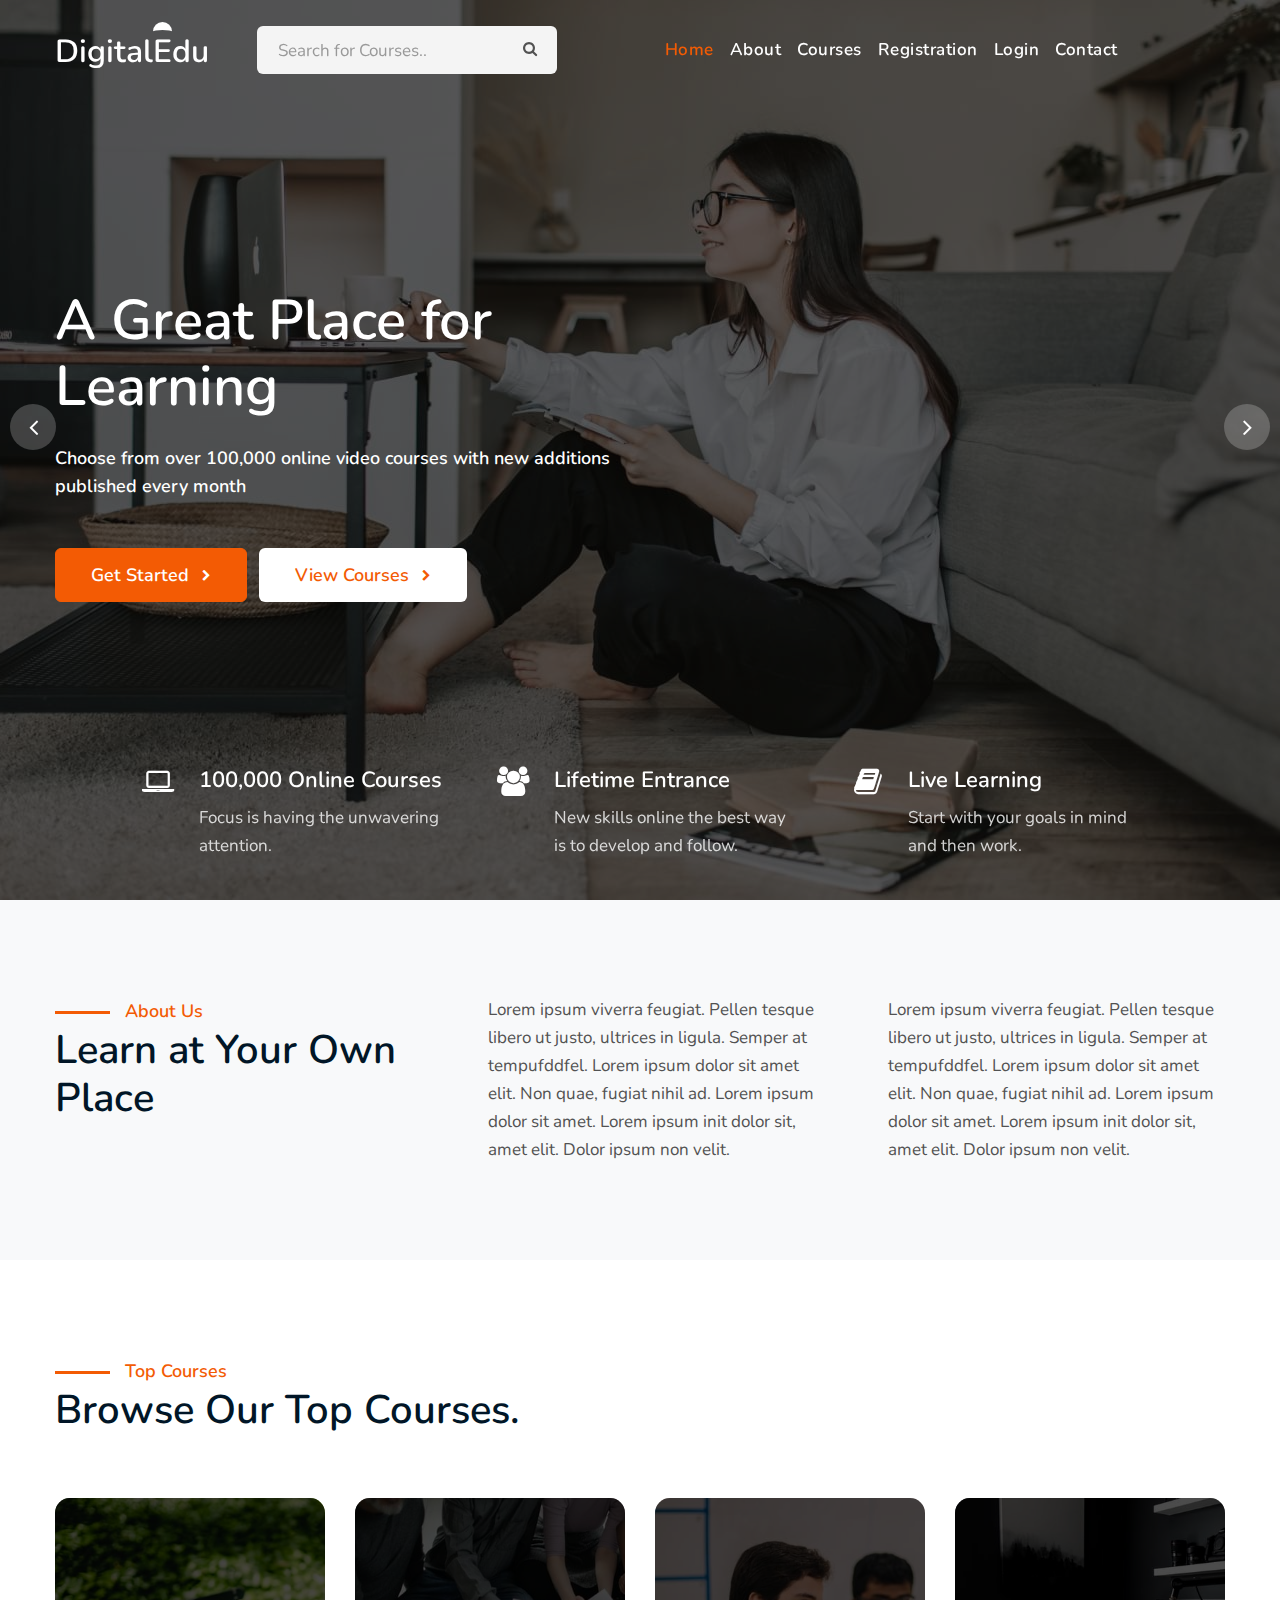
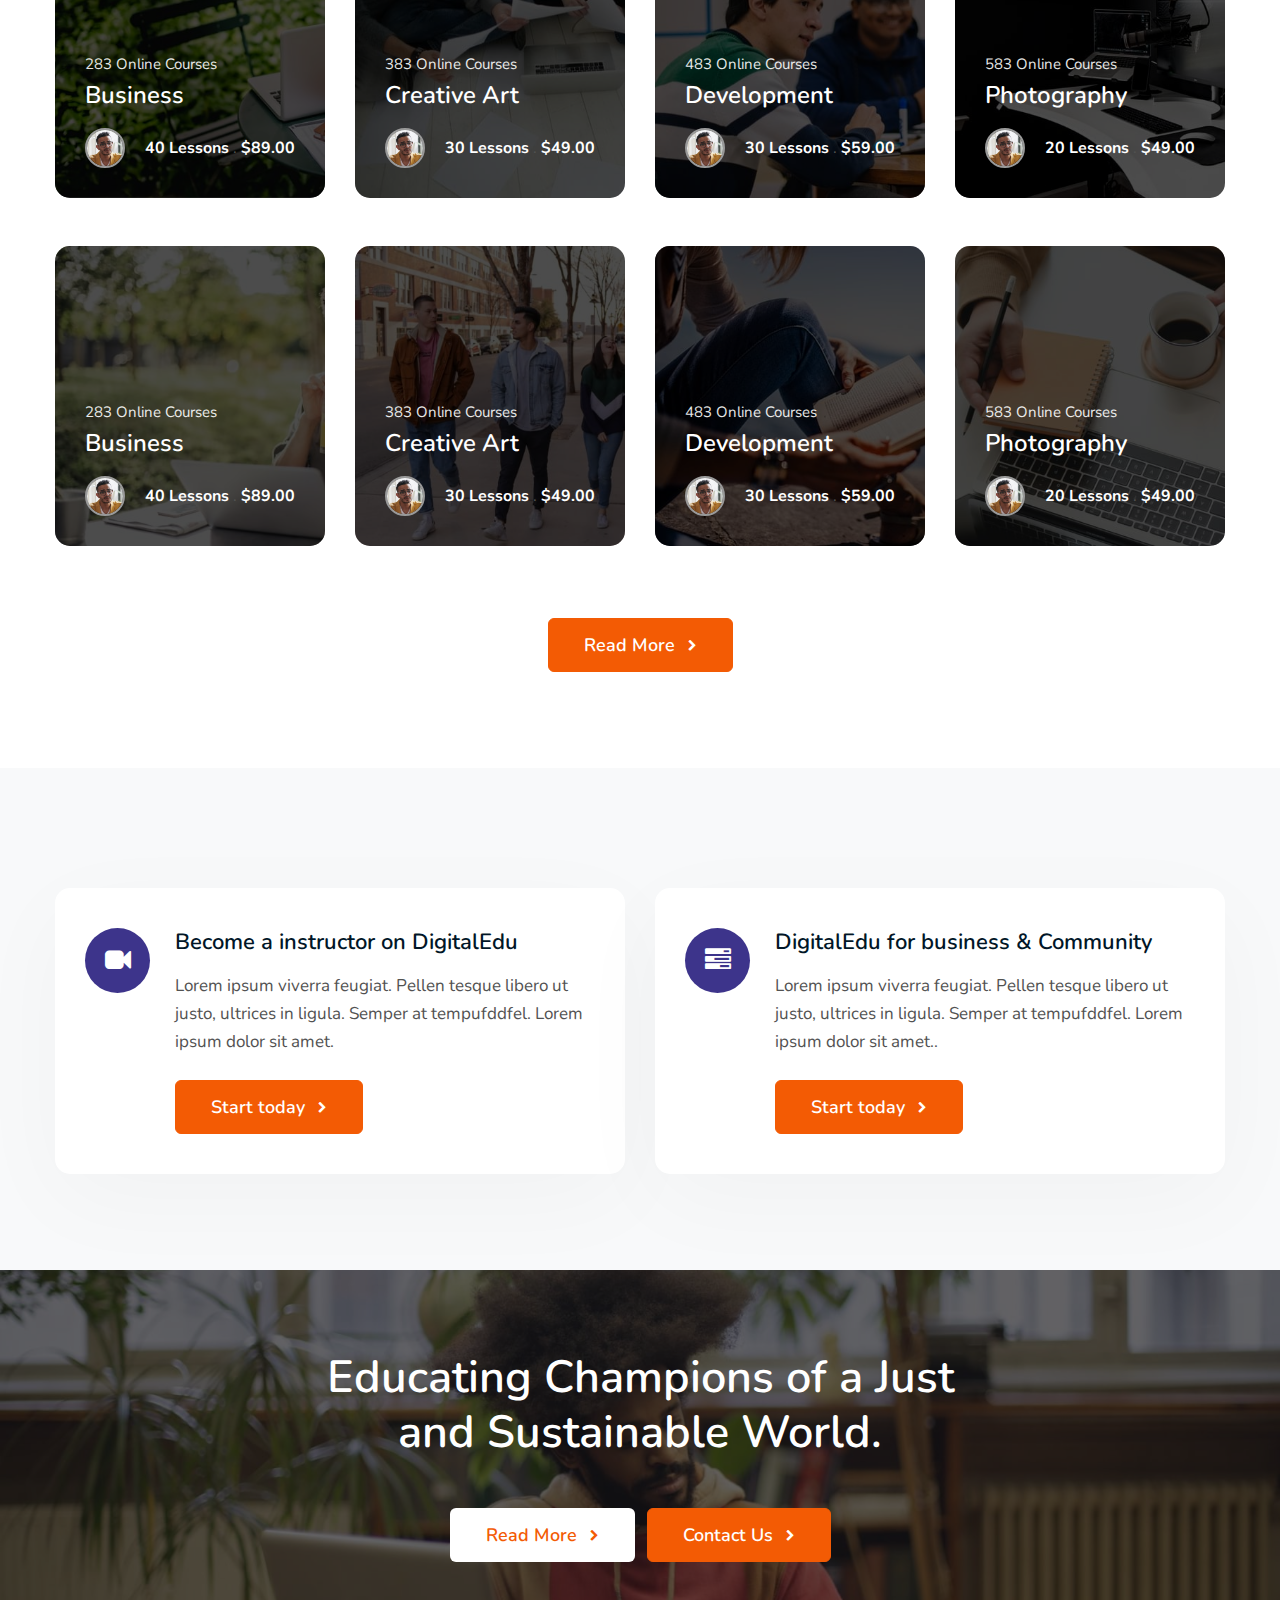
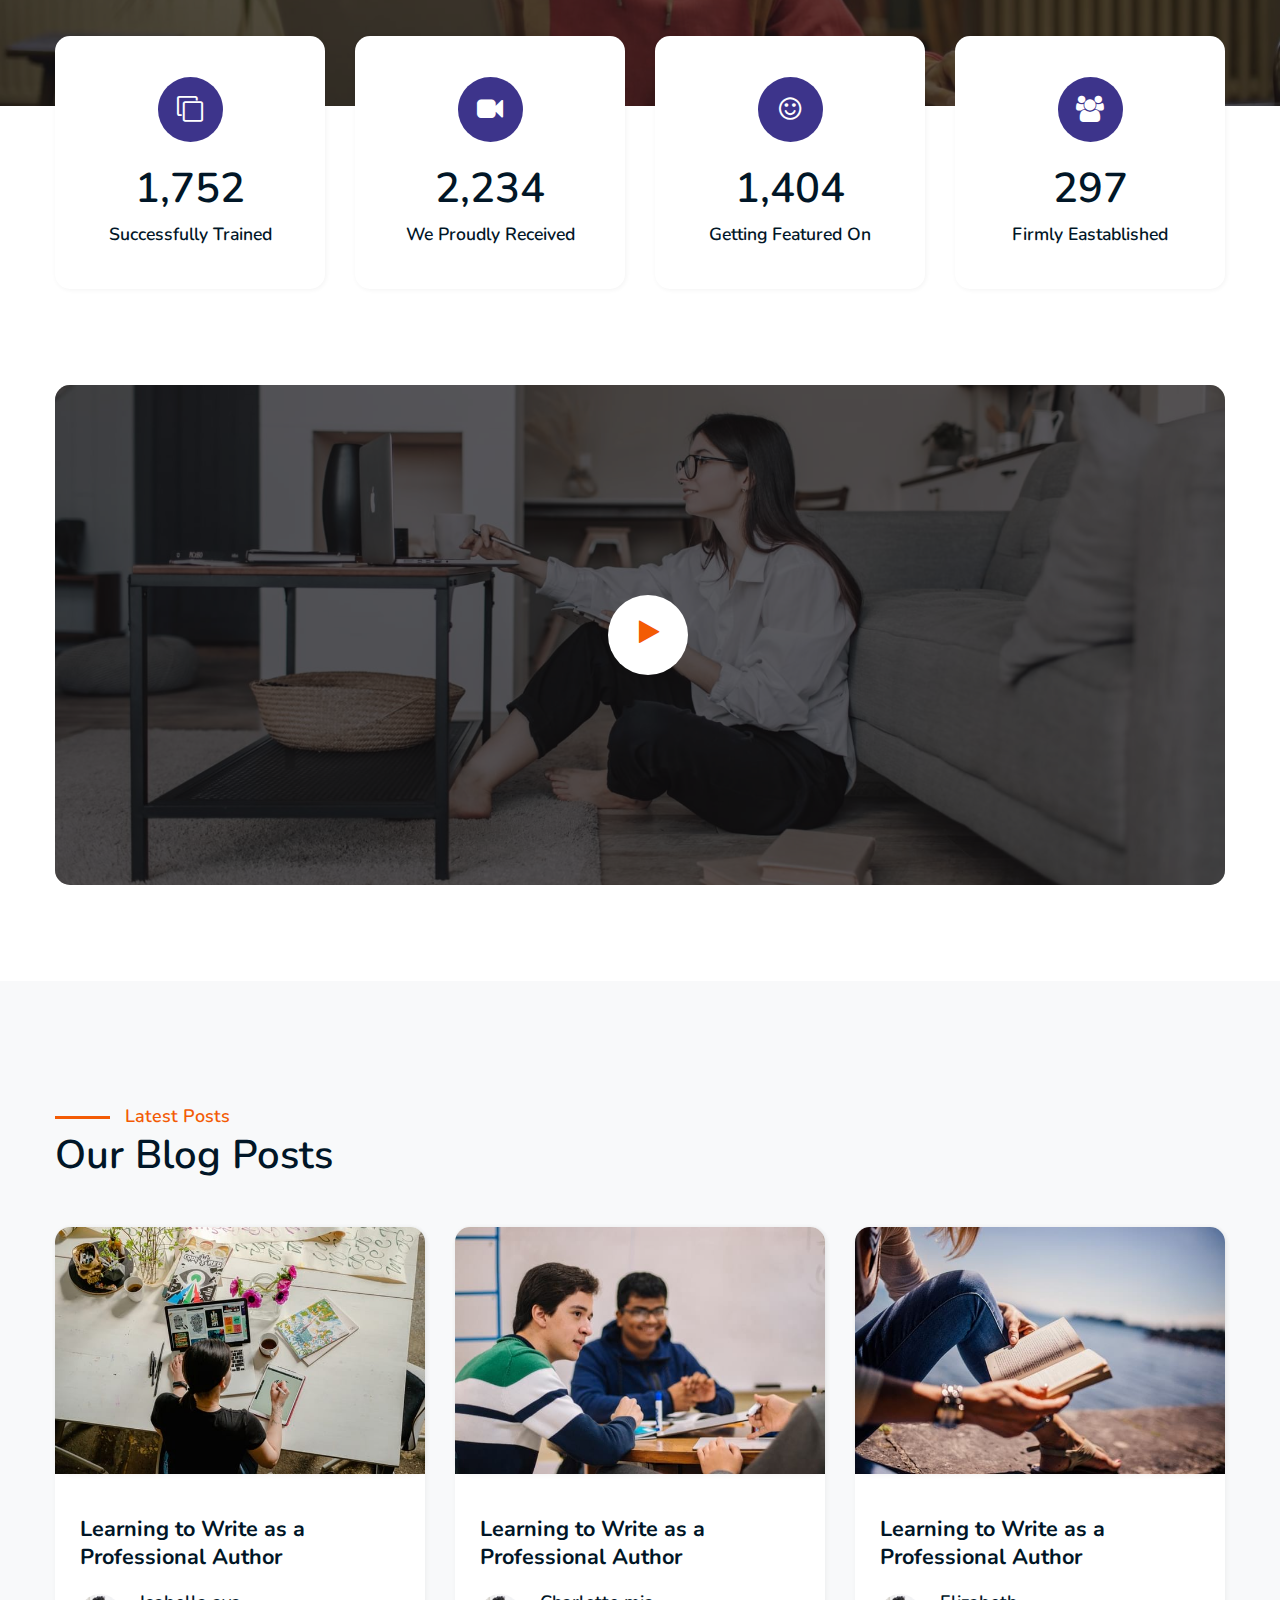
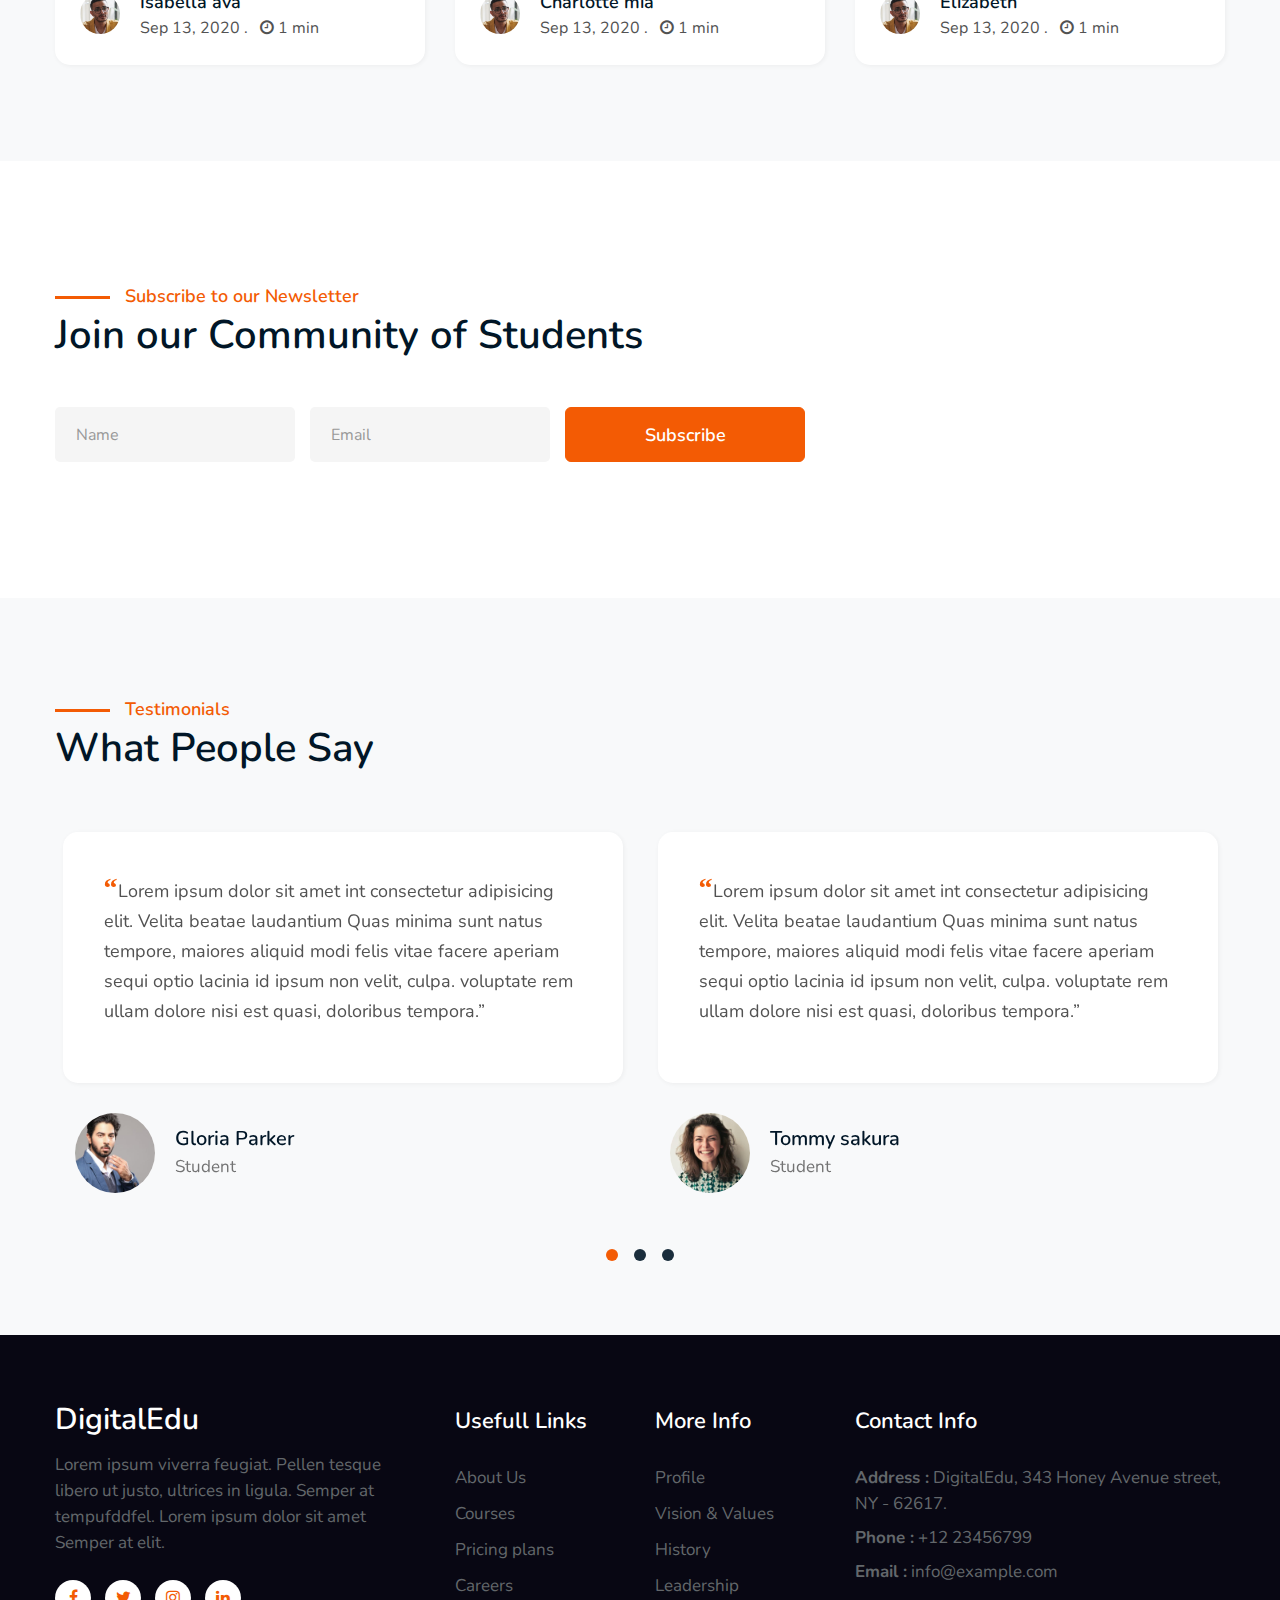
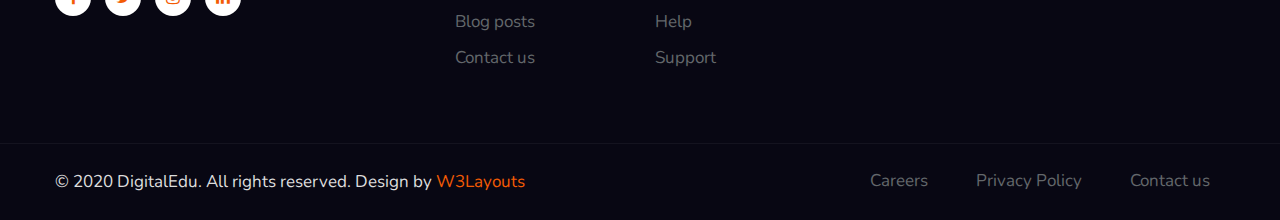
==== commit 674fb51c: "User Side Half" ====
--- a/User/index.html
+++ b/User/index.html
@@ -1,7 +1,4 @@
-<!--
-Author: W3layouts
-Author URL: http://w3layouts.com
--->
+
 <!doctype html>
 <html lang="en">
 
